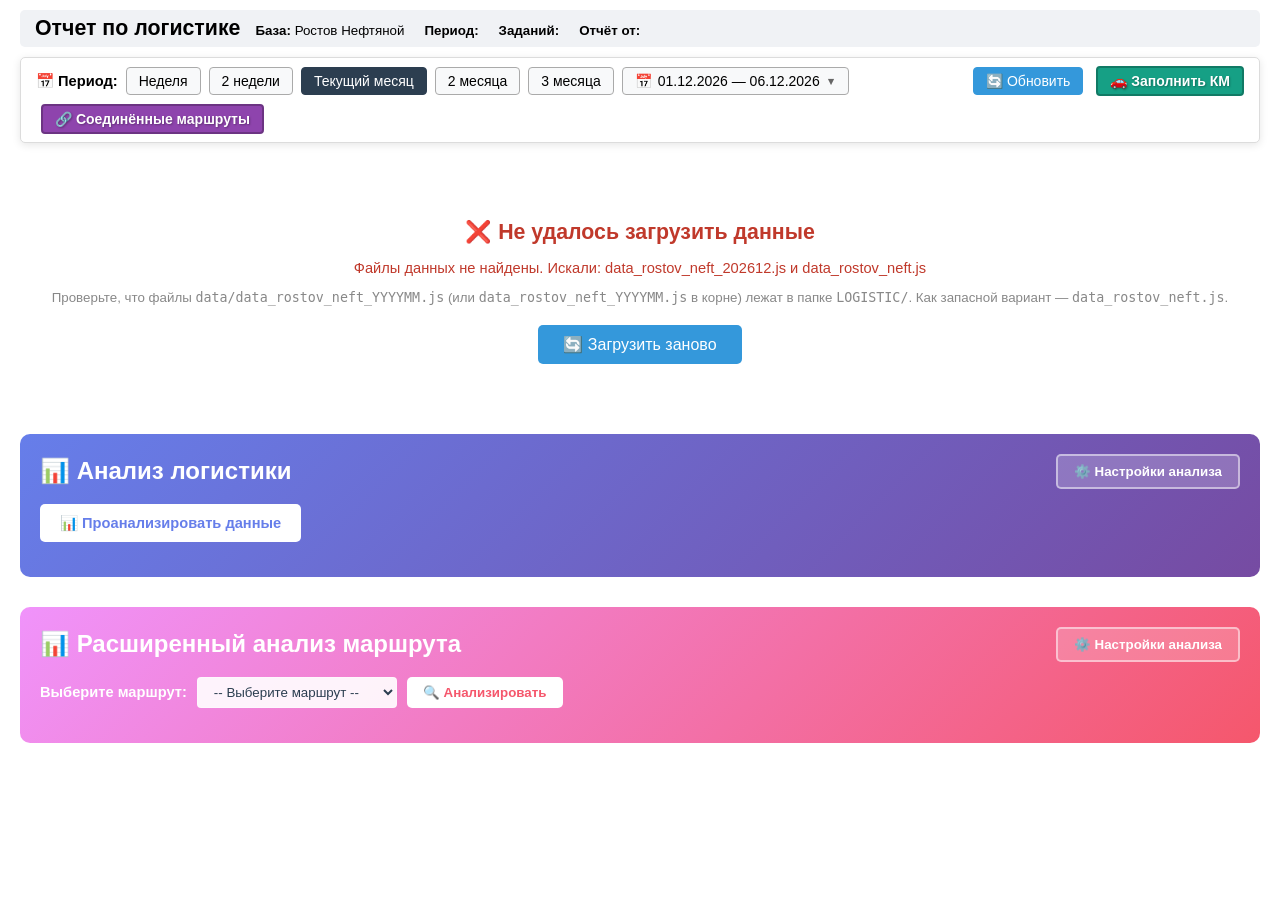
==== public/logist_report.html @ 588e60f6 "task snapshot 58db1d49-4994-4a2e-b6f1-e218c39d7517" ====
<!DOCTYPE html>
<html lang="ru">
<head>
<meta charset="UTF-8">
<meta name="viewport" content="width=device-width, initial-scale=1.0">
<title>Отчет по логистике</title>
<link rel="icon" href="data:,">
<meta http-equiv="Cache-Control" content="no-cache, no-store, must-revalidate">
<meta http-equiv="Pragma" content="no-cache">
<meta http-equiv="Expires" content="0">
<style>
body { font-family: Calibri, Arial, sans-serif; font-size: 11pt; margin: 10px 20px; }
.header { display: flex; flex-wrap: wrap; align-items: baseline; gap: 15px; background: #f0f2f5; padding: 6px 15px; border-radius: 5px; margin-bottom: 10px; }
.header h2 { margin: 0; font-size: 16pt; }
.header .info { display: flex; flex-wrap: wrap; gap: 10px 20px; font-size: 10pt; }
.header .info span { white-space: nowrap; }
.header .info .label { font-weight: bold; }
.date-filter { display: flex; flex-wrap: wrap; align-items: center; gap: 8px; background: #fff; padding: 8px 15px; border: 1px solid #dcdcdc; border-radius: 5px; margin-bottom: 15px; position: sticky; top: 0; z-index: 50; box-shadow: 0 2px 8px rgba(0,0,0,0.1); }
.date-filter .df-label { font-weight: bold; }
.date-filter button { padding: 5px 12px; font-size: 10.5pt; border: 1px solid #aaa; background: #f8f9fa; border-radius: 4px; cursor: pointer; }
.date-filter button:hover { background: #e9ecef; }
.date-filter button.active { background: #2c3e50; color: white; border-color: #2c3e50; }
.date-filter input[type="date"] { padding: 4px 8px; font-size: 10.5pt; border: 1px solid #aaa; border-radius: 4px; }
.date-filter .divider { color: #999; }
.date-filter .btn-reload { margin-left: auto; background: #3498db; color: white; border-color: #3498db; }
.date-filter .btn-reload:hover { background: #2980b9; }

/* === НОВОЕ: Кнопка соединённых маршрутов === */
.date-filter .btn-connected-routes { background: #8e44ad !important; color: #ffffff !important; border: 2px solid #6c3483 !important; margin-left: 5px; font-weight: bold !important; text-shadow: 1px 1px 2px rgba(0,0,0,0.3); }
.date-filter .btn-connected-routes:hover { background: #7d3c98 !important; }

/* === НОВОЕ: Кнопка Заполнить КМ === */
.date-filter .btn-fill-km { background: #16a085 !important; color: #ffffff !important; border: 2px solid #117a65 !important; margin-left: 5px; font-weight: bold !important; text-shadow: 1px 1px 2px rgba(0,0,0,0.3); }
.date-filter .btn-fill-km:hover { background: #138d75 !important; }
.date-filter .btn-fill-km:disabled { background: #95a5a6 !important; border-color: #7f8c8d !important; cursor: not-allowed; }

/* === НОВОЕ: Аккордеон соединённых маршрутов === */
.connected-accordion { margin-top: 20px; border: 1px solid #8e44ad; border-radius: 5px; }
.connected-accordion .route-header { background-color: #8e44ad; }
.connected-accordion .route-header:hover { background-color: #7d3c98; }

.route-accordion { margin-top: 20px; border: 1px solid #bdc3c7; border-radius: 5px; }
.route-content { display: none; padding: 10px; background: #f8f9fa; border-top: 1px solid #bdc3c7; }
.route-content.active { display: block; }

/* === НОВОЕ: Сводка в свёрнутом аккордеоне (компактная) === */
.route-collapsed-summary { display: none; padding: 6px 15px; background: #f8f9fa; border-top: 1px solid #dee2e6; font-size: 10pt; }
.route-collapsed-summary.visible { display: flex; flex-wrap: wrap; gap: 15px; align-items: center; }
.summary-inline { display: inline-flex; align-items: center; gap: 4px; }
.summary-inline .si-label { color: #6c757d; font-size: 9pt; }
.summary-inline .si-value { font-weight: bold; font-size: 10.5pt; }
.summary-inline.si-nds .si-value { color: #2980b9; }
.summary-inline.si-cost .si-value { color: #e67e22; }
.summary-inline.si-dohod .si-value { color: #27ae60; }
.summary-inline .si-month { color: #95a5a6; font-size: 8.5pt; margin-right: 3px; }

.route-km-avg { padding: 4px 10px; background: #eaf4ff; color: #2980b9; border-radius: 3px; font-weight: bold; font-size: 10.5pt; cursor: help; white-space: nowrap; }

/* === Таблица === */
table { border-collapse: collapse; width: 100%; }
.route-content table { min-width: max-content; }

/* === Sticky headers === */
.route-header { background-color: #34495e; color: white; padding: 10px 12px; cursor: pointer; font-size: 13pt; font-weight: bold; border-radius: 5px 5px 0 0; position: sticky; top: 48px; z-index: 30; }
.route-header:hover { background-color: #2c3e50; }

.route-content thead { position: sticky; top: 90px; z-index: 25; }
.route-content thead th { position: sticky; top: 90px; z-index: 25; background: #2c3e50; box-shadow: 0 2px 4px rgba(0,0,0,0.2); }
th, td { border: 1px solid #aaa; padding: 2px 3px; text-align: center; vertical-align: middle; white-space: nowrap; font-size: 9.5pt; }
th { padding: 3px 4px; font-size: 9pt; }
.popup-box th, .popup-box td { white-space: normal; }
th { background-color: #2c3e50; color: white; font-weight: bold; }
tbody tr:nth-child(even) { background-color: #f9f9f9; }
tbody tr:hover { background-color: #f1f1f1; }
.day-Mon td { background-color: #FFE6E6; }
.day-Tue td { background-color: #E6F2FF; }
.day-Wed td { background-color: #E6FFE6; }
.day-Thu td { background-color: #FFF9E6; }
.day-Fri td { background-color: #F0E6FF; }
.day-Sat td { background-color: #E6F7FF; }
.day-Sun td { background-color: #FFE6F0; }
.week-separator td { background-color: #ecf0f1 !important; font-weight: bold; }
.empty-col { background-color: transparent !important; border: none; width: 20px; }
.section-sep { border: none !important; border-left: 4px double #2c3e50 !important; width: 4px !important; padding: 0 !important; background: transparent !important; }
td[data-col-key="km"].km-has-value { cursor: pointer; }
td[data-col-key="km"].km-has-value:hover { background: #ffe6e6 !important; text-decoration: line-through; }
td[data-col-key="km"].km-has-value::after { content: " ✕"; color: #e74c3c; font-size: 9pt; }
.day-cell, .queue-cell, .time-cell { cursor: pointer; font-weight: bold; }
.day-cell:hover, .queue-cell:hover, .time-cell:hover { background-color: #d5dbdb; }
.bold-text { font-weight: bold; }
.clickable-date { cursor: pointer; font-weight: bold; padding: 2px 6px; border-radius: 3px; }
.clickable-date:hover { background-color: #e8f4fd; box-shadow: 0 2px 4px rgba(0,0,0,0.2); }
.col-sum-real { display: none; text-align: right; color: #cc0000; font-weight: bold; }
.col-sum-real.show { display: table-cell; }
.margin-bold { font-weight: bold; }
.text-danger td { color: red !important; }
.text-danger td.margin-bold { color: red !important; }

.col-toggle { display: inline-block; cursor: pointer; color: #f1c40f; font-size: 16pt; user-select: none; margin-left: 6px; font-weight: bold; line-height: 1; vertical-align: middle; }
.col-toggle:hover { color: #fff; }

.route-content.collapsed-avg .col-avg-day,
.route-content.collapsed-avg .col-avg-week,
.route-content.collapsed-sum .col-sum-day,
.route-content.collapsed-sum .col-sum-week,
.route-content.collapsed-cost .col-cost-cum,
.route-content.collapsed-dohod .col-dohod-itog,
.route-content.collapsed-dohod .col-dohod-cum { display: none; }



.group-arrow { display: inline-block; width: 14px; cursor: pointer; color: #3498db; font-size: 11pt; user-select: none; margin-right: 3px; }
.group-arrow:hover { color: #2980b9; }
.group-child td { color: #999 !important; font-style: italic; background-color: #fafafa !important; }
.group-child td.time-cell { padding-left: 30px !important; cursor: default; }
.group-child td.time-cell:hover { background-color: transparent !important; }

.popup-box { position: absolute; background: white; border: 2px solid #2c3e50; border-radius: 8px; padding: 12px; box-shadow: 0 8px 20px rgba(0,0,0,0.3); z-index: 1000; min-width: 350px; max-height: 80vh; overflow-y: auto; font-size: 10pt; }

.popup-box table { width: 100%; table-layout: fixed; border-collapse: collapse; margin-top: 5px; }
.popup-box table th { background-color: #d4e6f1; color: #1a5276; font-weight: bold; padding: 4px 8px; border: 1px solid #a9cce3; text-align: left; position: static; font-size: 9pt; }
.popup-box table td { padding: 4px 8px; border: 1px solid #a9cce3; text-align: left; word-wrap: break-word; vertical-align: top; font-size: 9.5pt; }

/* Фиксированные ширины колонок */
.popup-box table th:nth-child(1), .popup-box table td:nth-child(1) { width: 32px;  text-align: center; }
.popup-box table th:nth-child(2), .popup-box table td:nth-child(2) { width: 22%; }
.popup-box table th:nth-child(3), .popup-box table td:nth-child(3) { width: auto; }
.popup-box table th:nth-child(4), .popup-box table td:nth-child(4) { width: 80px;  white-space: nowrap; text-align: center; }
.popup-box table th:nth-child(5), .popup-box table td:nth-child(5) { width: 100px; white-space: nowrap; text-align: right; }
.popup-box table th:nth-child(6), .popup-box table td:nth-child(6) { width: 60px;  text-align: center; }

.popup-box tr.cancelled-row td { color: #b94a4a; background: #fdf3f3; }
.popup-box tr.cancelled-row td:first-child { text-align: center; }
.popup-box tr.cancelled-row td:first-child::before { content: "✖ "; color: #e74c3c; font-weight: bold; }
.popup-box td.return-cell { text-align: center; color: #e67e22; font-weight: bold; font-size: 14pt; }
.popup-box .close-btn { float: right; cursor: pointer; font-size: 14px; font-weight: bold; color: #888; background: none; border: none; }
.popup-box .close-btn:hover { color: #e74c3c; }
.popup-title { font-weight: bold; margin-bottom: 5px; }
.popup-subtitle { font-size: 9pt; color: #555; margin-bottom: 8px; }
.popup-box .copy-btn { cursor: pointer; margin-left: 5px; background: none; border: none; font-size: 14px; }
.popup-box .copy-btn:hover { color: #2980b9; }
.build-route-btn { display: block; width: 100%; margin-top: 10px; padding: 8px 12px; background: #3498db; color: white; border: none; border-radius: 4px; cursor: pointer; font-size: 11pt; font-weight: bold; }
.build-route-btn:hover { background: #2980b9; }

.route-extra { display: flex; align-items: center; gap: 10px; flex-wrap: wrap; margin-left: auto; }
.route-extra label { font-weight: bold; margin-right: 3px; }
.route-extra input.route-km-input { padding: 4px 8px; border: 1px solid #aaa; border-radius: 3px; width: 80px; font-size: 11pt; }
.open-costs-btn { background: #9B59B6; color: white; border: none; padding: 4px 12px; border-radius: 4px; cursor: pointer; font-size: 11pt; }
.open-costs-btn:hover { background: #7d3c98; }
.calc-btn { background: #27ae60; color: white; border: none; padding: 4px 12px; border-radius: 4px; cursor: pointer; font-size: 11pt; }
.calc-btn:hover { background: #229954; }
.calc-btn:disabled { background: #95a5a6; cursor: not-allowed; }
.recalc-btn { background: #e67e22; color: white; border: none; padding: 4px 12px; border-radius: 4px; cursor: pointer; font-size: 11pt; display: none; }
.recalc-btn.visible { display: inline-block; }
.recalc-btn:hover { background: #d35400; }
.recalc-btn:disabled { background: #95a5a6; cursor: not-allowed; }
.calc-progress { font-size: 10.5pt; color: #2c3e50; font-weight: bold; padding: 4px 10px; border-radius: 3px; background: #f0f2f5; }
.chk-recalc { width: 14px; height: 14px; cursor: pointer; }

.route-top-bar { display: flex; align-items: center; justify-content: space-between; flex-wrap: wrap; background: #f8f9fa; padding: 6px 12px; border-radius: 4px; margin-bottom: 10px; gap: 8px; }
.filter-container { display: flex; align-items: center; gap: 10px; flex-wrap: wrap; }
.filter-container label { font-weight: bold; }
.filter-container select { padding: 4px 8px; font-size: 11pt; border-radius: 4px; border: 1px solid #aaa; }

.multi-filter { position: relative; display: inline-block; }
.multi-filter-btn { padding: 4px 12px; border: 1px solid #aaa; border-radius: 4px; background: white; cursor: pointer; font-size: 11pt; min-width: 170px; text-align: left; }
.multi-filter-btn:hover { background: #f0f0f0; }
.multi-filter-btn.active { border-color: #2980b9; box-shadow: 0 0 3px rgba(41,128,185,0.5); }
.multi-filter-dropdown { display: none; position: absolute; top: 100%; left: 0; background: white; border: 1px solid #aaa; border-radius: 4px; box-shadow: 0 4px 8px rgba(0,0,0,0.2); z-index: 200; min-width: 320px; max-height: 400px; overflow-y: auto; padding: 8px; margin-top: 2px; }
.multi-filter-dropdown.open { display: block; }
.multi-filter-actions { display: flex; gap: 5px; padding-bottom: 6px; border-bottom: 1px solid #eee; margin-bottom: 6px; }
.multi-filter-actions button { padding: 3px 10px; font-size: 10pt; border: 1px solid #aaa; background: #f8f9fa; border-radius: 3px; cursor: pointer; }
.multi-filter-actions button:hover { background: #e9ecef; }
.multi-filter-list { max-height: 300px; overflow-y: auto; }
.multi-filter-list label { display: block; padding: 3px 5px; cursor: pointer; font-size: 10pt; font-weight: normal; }
.multi-filter-list label:hover { background: #f1f1f1; }
.multi-filter-list input[type="checkbox"] { margin-right: 6px; }

.modal-overlay { display: none; position: fixed; top: 0; left: 0; right: 0; bottom: 0; background: rgba(0,0,0,0.5); z-index: 2000; }
.modal-overlay.open { display: flex; align-items: center; justify-content: center; }
.modal-box { background: white; border-radius: 8px; padding: 20px; max-width: 90vw; max-height: 90vh; overflow: auto; min-width: 620px; box-shadow: 0 10px 30px rgba(0,0,0,0.4); }
.modal-header { display: flex; justify-content: space-between; align-items: center; border-bottom: 1px solid #ccc; padding-bottom: 10px; margin-bottom: 15px; font-size: 14pt; font-weight: bold; }
.modal-close { background: none; border: none; font-size: 18pt; cursor: pointer; color: #888; line-height: 1; }
.modal-close:hover { color: #e74c3c; }
.modal-section { margin-bottom: 15px; padding: 10px; background: #f8f9fa; border-radius: 5px; }
.modal-section > label { font-weight: bold; display: block; margin-bottom: 8px; }
.settings-row { display: flex; align-items: center; gap: 10px; flex-wrap: wrap; margin-bottom: 6px; }
.settings-row label { font-weight: bold; }
.settings-row input[type="time"], .settings-row input[type="number"] { padding: 4px 8px; border: 1px solid #aaa; border-radius: 3px; font-size: 11pt; width: 80px; }
.settings-row input[type="text"] { padding: 4px 8px; border: 1px solid #aaa; border-radius: 3px; font-size: 11pt; flex: 1; min-width: 300px; }
.costs-table { border-collapse: collapse; width: 100%; }
.costs-table th, .costs-table td { border: 1px solid #ccc; padding: 4px 6px; text-align: center; }
.costs-table th { background: #d4e6f1; color: #1a5276; font-weight: bold; }
.costs-table td.day-label { background: #f0f0f0; font-weight: bold; text-align: left; width: 90px; }
.costs-table input { width: 80px; padding: 4px; border: 1px solid #aaa; border-radius: 3px; font-size: 11pt; text-align: right; }
.expand-btn { background: #3498db; color: white; border: none; padding: 4px 12px; border-radius: 4px; cursor: pointer; font-size: 10pt; margin-top: 8px; }
.expand-btn:hover { background: #2980b9; }
.modal-footer { display: flex; gap: 10px; justify-content: flex-end; padding-top: 10px; border-top: 1px solid #ccc; }
.modal-btn { padding: 8px 16px; border: none; border-radius: 4px; cursor: pointer; font-size: 11pt; }
.modal-btn.save { background: #2c3e50; color: white; }
.modal-btn.save:hover { background: #1a252f; }
.modal-btn.history { background: #f39c12; color: white; }
.modal-btn.history:hover { background: #d68910; }
.modal-btn.cancel { background: #e0e0e0; color: #333; }
.modal-btn.cancel:hover { background: #c0c0c0; }
.history-list { max-height: 400px; overflow-y: auto; }
.history-list table { width: 100%; }
.history-list thead { position: static; }
.history-list th { background: #d4e6f1; color: #1a5276; padding: 4px 8px; border: 1px solid #a9cce3; position: static; }
.history-list td { padding: 4px 8px; border: 1px solid #a9cce3; text-align: center; }

.data-warning { background: #fff3cd; border: 1px solid #ffc107; padding: 8px 15px; border-radius: 5px; margin-bottom: 10px; color: #856404; }
.data-error { text-align: center; padding: 40px 20px; color: #c0392b; }
.data-error h3 { font-size: 16pt; margin-bottom: 15px; }
.data-error p { font-size: 11pt; margin-bottom: 10px; }
.data-error .hint { color: #888; font-size: 10pt; margin-bottom: 20px; }
.data-error button { padding: 10px 25px; font-size: 12pt; cursor: pointer; border: none; background: #3498db; color: white; border-radius: 5px; }
.data-error button:hover { background: #2980b9; }

.period-trigger { display: inline-flex; align-items: center; gap: 6px; padding: 5px 12px; border: 1px solid #aaa; background: #fff; border-radius: 4px; cursor: pointer; font-size: 10.5pt; }
.period-trigger:hover { background: #f0f0f0; }
.period-trigger.active { border-color: #2980b9; box-shadow: 0 0 3px rgba(41,128,185,0.5); }
.period-trigger .arrow { font-size: 8pt; color: #666; }
.period-wrap { position: relative; display: inline-block; }

.period-popup { position: absolute; top: 100%; left: 0; z-index: 500; background: #fff; border: 1px solid #aaa; border-radius: 6px; box-shadow: 0 6px 20px rgba(0,0,0,0.25); padding: 14px; display: none; margin-top: 4px; min-width: 320px; }
.period-popup.open { display: block; }
.period-popup .pp-row { display: flex; align-items: center; gap: 10px; margin-bottom: 10px; }
.period-popup .pp-row label { font-weight: bold; min-width: 55px; }
.period-popup .pp-row input { padding: 5px 8px; font-size: 11pt; border: 1px solid #aaa; border-radius: 3px; flex: 1; }
.period-popup .pp-hint { font-size: 10pt; color: #888; margin-bottom: 12px; }
.period-popup .pp-actions { display: flex; gap: 8px; justify-content: flex-end; }
.period-popup .pp-actions button { padding: 6px 16px; font-size: 11pt; border-radius: 4px; cursor: pointer; border: none; }
.period-popup .pp-apply { background: #3498db; color: #fff; }
.period-popup .pp-apply:hover { background: #2980b9; }
.period-popup .pp-cancel { background: #e0e0e0; color: #333; }
.period-popup .pp-cancel:hover { background: #c0c0c0; }
.period-warn { font-size: 10pt; color: #c0392b; margin-bottom: 8px; display: none; }
.period-warn.show { display: block; }

/* === НОВОЕ: Модалка соединённых маршрутов === */
.cr-route-list { max-height: 300px; overflow-y: auto; border: 1px solid #dee2e6; border-radius: 5px; padding: 8px; }
.cr-route-item { display: flex; align-items: center; gap: 10px; padding: 6px 10px; border-radius: 4px; cursor: pointer; transition: background 0.15s; }
.cr-route-item:hover { background: #f0f0f0; }
.cr-route-item.selected { background: #e8daef; border: 1px solid #8e44ad; }
.cr-route-item input[type="checkbox"] { width: 16px; height: 16px; }
.cr-saved-list { max-height: 250px; overflow-y: auto; }
.cr-saved-item { border: 1px solid #dee2e6; border-radius: 6px; padding: 10px 14px; margin-bottom: 8px; background: #fafafa; }
.cr-saved-item:hover { box-shadow: 0 2px 8px rgba(0,0,0,0.1); }
.cr-saved-item .cr-name { font-weight: bold; font-size: 11pt; color: #2c3e50; }
.cr-saved-item .cr-routes { font-size: 9.5pt; color: #6c757d; margin: 4px 0; }
.cr-saved-item .cr-stats { display: flex; flex-wrap: wrap; gap: 8px; margin-top: 6px; }
.cr-saved-item .cr-stat { font-size: 9pt; padding: 2px 8px; border-radius: 3px; }
.cr-saved-item .cr-stat.stat-nds { background: #d6eaf8; color: #1a5276; }
.cr-saved-item .cr-stat.stat-cost { background: #fdebd0; color: #935116; }
.cr-saved-item .cr-stat.stat-dohod { background: #d5f5e3; color: #1e8449; }
.cr-saved-item .cr-stat.stat-rows { background: #e8daef; color: #6c3483; }
.cr-delete-btn { float: right; background: none; border: none; color: #e74c3c; cursor: pointer; font-size: 14pt; line-height: 1; }
.cr-delete-btn:hover { color: #c0392b; }

</style>
</head>
<body>
<div class="header">
    <h2>Отчет по логистике</h2>
    <div class="info">
        <span><span class="label">База:</span> <span id="baseName"></span></span>
        <span><span class="label">Период:</span> <span id="period"></span></span>
        <span><span class="label">Заданий:</span> <span id="totalCount"></span></span>
        <span><span class="label">Отчёт от:</span> <span id="reportDateTime"></span></span>
    </div>
</div>

<div class="date-filter">
    <span class="df-label">📅 Период:</span>
    <button data-range="week">Неделя</button>
    <button data-range="2weeks">2 недели</button>
    <button data-range="month" class="active">Текущий месяц</button>
    <button data-range="2months">2 месяца</button>
    <button data-range="3months">3 месяца</button>
    <span class="period-wrap">
        <button class="period-trigger" id="periodBtn" type="button">
            📅 <span id="periodLabel">Загрузка…</span> <span class="arrow">▼</span>
        </button>
        <div class="period-popup" id="periodPopup">
            <div class="pp-row">
                <label>С:</label>
                <input type="date" id="dateFrom">
            </div>
            <div class="pp-row">
                <label>По:</label>
                <input type="date" id="dateTo">
            </div>
            <div class="period-warn" id="periodWarn">Период не может быть больше 4 месяцев</div>
            <div class="pp-hint">Максимум 4 месяца за раз</div>
            <div class="pp-actions">
                <button class="pp-cancel" id="ppCancel" type="button">Отмена</button>
                <button class="pp-apply" id="ppApply" type="button">Применить</button>
            </div>
        </div>
    </span>
    <button class="btn-reload" id="btnReload">🔄 Обновить</button>
    <button class="btn-fill-km" id="btnFillKm" type="button">🚗 Заполнить КМ</button>
    <button class="btn-connected-routes" id="btnConnectedRoutes" type="button">🔗 Соединённые маршруты</button>
</div>

<div id="container"></div>

<!-- === НОВОЕ: AI Анализ === -->
<div id="aiAnalysisSection" style="margin-top: 30px; padding: 20px; background: linear-gradient(135deg, #667eea 0%, #764ba2 100%); border-radius: 10px; color: white;">
    <div style="display: flex; justify-content: space-between; align-items: center; margin-bottom: 15px;">
        <h2 style="margin: 0; font-size: 18pt;">📊 Анализ логистики</h2>
        <button onclick="openAIExclusionSettings()" style="padding: 8px 16px; background: rgba(255,255,255,0.2); color: white; border: 2px solid rgba(255,255,255,0.5); border-radius: 5px; font-weight: bold; cursor: pointer; font-size: 10pt; transition: all 0.3s;">
            ⚙️ Настройки анализа
        </button>
    </div>
    <div id="aiControls" style="margin-bottom: 15px;">
        <button id="btnAnalyze" onclick="runAIAnalysis()" style="padding: 10px 20px; background: #ffffff; color: #667eea; border: none; border-radius: 5px; font-weight: bold; cursor: pointer; font-size: 11pt;">
            📊 Проанализировать данные
        </button>
        <span id="aiStatus" style="margin-left: 15px; font-size: 10pt;"></span>
    </div>
    <div id="aiResult" style="background: rgba(255,255,255,0.95); color: #2c3e50; padding: 20px; border-radius: 8px; min-height: 100px; display: none;">
        <div id="aiContent"></div>
    </div>
</div>

<!-- === НОВОЕ: Расширенный анализ маршрута === -->
<div id="routeDetailedAnalysisSection" style="margin-top: 30px; padding: 20px; background: linear-gradient(135deg, #f093fb 0%, #f5576c 100%); border-radius: 10px; color: white;">
    <div style="display: flex; justify-content: space-between; align-items: center; margin-bottom: 15px;">
        <h2 style="margin: 0; font-size: 18pt;">📊 Расширенный анализ маршрута</h2>
        <button onclick="openRouteAnalysisSettings()" style="padding: 8px 16px; background: rgba(255,255,255,0.2); color: white; border: 2px solid rgba(255,255,255,0.5); border-radius: 5px; font-weight: bold; cursor: pointer; font-size: 10pt;">
            ⚙️ Настройки анализа
        </button>
    </div>
    <div id="routeAnalysisControls" style="margin-bottom: 15px;">
        <div style="display: flex; gap: 10px; align-items: center;">
            <label style="font-weight: bold;">Выберите маршрут:</label>
            <select id="routeAnalysisSelect" style="padding: 6px 12px; border-radius: 4px; border: 1px solid rgba(255,255,255,0.3); background: rgba(255,255,255,0.9); color: #2c3e50; font-size: 10pt; min-width: 200px;">
                <option value="">-- Выберите маршрут --</option>
            </select>
            <button id="btnRouteAnalyze" onclick="runRouteDetailedAnalysis()" style="padding: 8px 16px; background: #ffffff; color: #f5576c; border: none; border-radius: 5px; font-weight: bold; cursor: pointer; font-size: 10pt;">
                🔍 Анализировать
            </button>
            <span id="routeAnalysisStatus" style="margin-left: 15px; font-size: 10pt;"></span>
        </div>
    </div>
    <div id="routeAnalysisResult" style="background: rgba(255,255,255,0.95); color: #2c3e50; padding: 20px; border-radius: 8px; min-height: 100px; display: none;">
        <div id="routeAnalysisContent"></div>
    </div>
</div>

<div class="modal-overlay" id="modalOverlay">
    <div class="modal-box">
        <div class="modal-header">
            <span>Настройка стоимостей: <span id="modalRouteName"></span></span>
            <button class="modal-close" onclick="closeModal()">✕</button>
        </div>
        <div class="modal-body">
            <div class="modal-section">
                <label>Параметры кластеризации</label>
                <div class="settings-row">
                    <label>Первая плановая:</label>
                    <input type="time" id="modalFirstFrom" value="00:00" step="60">
                    <span>–</span>
                    <input type="time" id="modalFirstTo" value="08:45" step="60">
                </div>
                <div class="settings-row">
                    <label>Порог объединения (мин):</label>
                    <input type="number" id="modalThreshold" value="90" min="10" step="5">
                    <label style="margin-left:15px;">Мин. разрыв (мин):</label>
                    <input type="number" id="modalMinGap" value="15" min="1" step="1">
                </div>
            </div>
            <div class="modal-section">
                <label>Стоимости по плановым</label>
                <table class="costs-table" id="modalCostsTable"></table>
                <button class="expand-btn" id="expandBtn" onclick="toggleDayExpand()">Развернуть по дням</button>
            </div>
            <div class="modal-section">
                <label>Дополнительные параметры</label>
                <div class="settings-row">
                    <label>Километры:</label>
                    <input type="text" id="modalKm" placeholder="напр. 60" style="width:80px;">
                </div>
                <div class="settings-row">
                    <label>Стоимость клиентских (руб./клиент):</label>
                    <input type="number" id="modalClientCost" value="0" min="0" step="1">
                </div>
            </div>
            <div class="modal-section">
                <label>Адреса маршрута</label>
                <div class="settings-row">
                    <label>Адрес начала:</label>
                    <input type="text" id="modalAddressStart" placeholder="если пусто — стандартный адрес склада">
                </div>
                <div class="settings-row">
                    <label>Адрес окончания:</label>
                    <input type="text" id="modalAddressEnd" placeholder="если пусто — стандартный адрес склада">
                </div>
            </div>
            <div class="modal-section">
                <label>Комментарии</label>
                <div class="settings-row">
                    <label>Комментарий 1:</label>
                    <input type="text" id="modalComment1" placeholder="">
                </div>
                <div class="settings-row">
                    <label>Комментарий 2:</label>
                    <input type="text" id="modalComment2" placeholder="">
                </div>
            </div>
        </div>
        <div class="modal-footer">
            <button class="modal-btn history" onclick="showHistory()">📜 История</button>
            <button class="modal-btn cancel" onclick="closeModal()">Отмена</button>
            <button class="modal-btn save" onclick="saveModalCosts()">Сохранить</button>
        </div>
    </div>
</div>

<div class="modal-overlay" id="historyOverlay">
    <div class="modal-box" style="min-width:500px;">
        <div class="modal-header">
            <span>История изменений: <span id="historyRouteName"></span></span>
            <button class="modal-close" onclick="closeHistory()">✕</button>
        </div>
        <div class="history-list" id="historyList"></div>
        <div class="modal-footer">
            <button class="modal-btn cancel" onclick="closeHistory()">Закрыть</button>
        </div>
    </div>
</div>

<!-- === НОВОЕ: Модалка соединённых маршрутов === -->
<div class="modal-overlay" id="connectedRoutesOverlay">
    <div class="modal-box" style="min-width:650px; max-width:800px;">
        <div class="modal-header">
            <span>🔗 Соединённые маршруты</span>
            <button class="modal-close" onclick="closeConnectedRoutes()">✕</button>
        </div>
        <div class="modal-body">
            <div class="modal-section">
                <label>Сохранённые комбинации</label>
                <div class="cr-saved-list" id="crSavedList">
                    <p style="text-align:center;color:#888;padding:15px;">Нет сохранённых комбинаций</p>
                </div>
            </div>
            <div class="modal-section">
                <label>Создать новую комбинацию</label>
                <div class="settings-row" style="margin-bottom:10px;">
                    <label>Название:</label>
                    <input type="text" id="crNewName" placeholder="Например: Азов+Батайск" style="min-width:200px;">
                </div>
                <p style="font-size:9.5pt;color:#6c757d;margin-bottom:8px;">Выберите маршруты для объединения (минимум 2):</p>
                <div class="cr-route-list" id="crRouteList"></div>
                <div style="margin-top:10px; display:flex; gap:8px; justify-content:flex-end;">
                    <button class="modal-btn cancel" onclick="crClearSelection()">Сбросить</button>
                    <button class="modal-btn save" onclick="crSaveCombination()">💾 Сохранить комбинацию</button>
                </div>
            </div>
        </div>
        <div class="modal-footer">
            <button class="modal-btn cancel" onclick="closeConnectedRoutes()">Закрыть</button>
        </div>
    </div>
</div>



<iframe id="routeCalcFrame" style="display:none;width:0;height:0;border:0;" src="about:blank"></iframe>

<script>
// ============================================================
// ГЛОБАЛЬНЫЕ
// ============================================================
var filters = { day: {}, queue: {}, time: {}, client: {}, multiClient: {} };
var openPopups = [];
var routeData = {};
var currentBase = '';
var activeRowId = null;
var dateFilter = { from: null, to: null, activeBtn: 'month' };
var baseNameMapping = {
    'rostov_neft': 'Ростов Нефтяной',
    'rostov_vodopad': 'Ростов Водопадный',
    'krasnodar_vish': 'Краснодар Вишняковая',
    'krasnodar_mar': 'Краснодар Марьянская',
    'pyatigorsk': 'Пятигорск',
    'shahty': 'Шахты'
};
var BASE_ADDRESSES = {
    'rostov_neft': '344016, Ростовская обл, Ростов-на-Дону г, Нефтяной пер, здание № 1, строение 1',
    'rostov_vodopad': '346715, Ростовская обл, Аксайский р-н, Водопадный п, Совхозная ул, дом № 1',
    'shahty': '346524, Ростовская обл, Шахты г, Комиссаровский пер, дом № 143И',
    'krasnodar_vish': '350001, Краснодарский край, Краснодар г, Вишняковой ул, дом № 3, помещение 3',
    'krasnodar_mar': '353823, Краснодарский край, Красноармейский р-н, Марьянская ст-ца, Октябрьская ул, дом № 122',
    'pyatigorsk': '357561, Ставропольский край, Пятигорск г, Горчеводский п, Ясная ул, здание № 19'
};
var dayNames = ['Вс','Пн','Вт','Ср','Чт','Пт','Сб'];
var allDaysOrder = ['Пн','Вт','Ср','Чт','Пт','Сб','Вс'];
var modalState = { routeName: '', costs: {}, expanded: false, maxPlans: 0 };
var ROUTE_CALC_METHOD = 'pso';
var calcInProgress = false;
var routeCalcIframeReady = false;
var calcStats = { done: 0, total: 0, errors: 0, currentRoute: '' };

// === НОВОЕ: Хранилище соединённых маршрутов ===
var connectedRoutesStore = [];
var connectedRoutesClientsData = {}; // Данные клиентов для popup в соединённых маршрутах

// Определение колонок таблицы
var COLUMNS = [
    { key: 'date',       label: 'Дата' },
    { key: 'day',        label: 'День недели' },
    { key: 'time',       label: 'Время' },
    { key: 'queue',      label: 'Плановая' },
    { key: 'e1',         label: '',                        cls: 'empty-col' },
    { key: 'clients',    label: 'Кол-во контрагентов',     toggle: 'avg' },
    { key: 'avg-day',    label: 'Ср. клиентов день',       cls: 'col-avg-day' },
    { key: 'avg-week',   label: 'Ср. клиентов неделя',     cls: 'col-avg-week' },
    { key: 'e2',         label: '',                        cls: 'empty-col' },
    { key: 'sum-real',   label: 'Сумма реализации с НДС',        cls: 'col-sum-real' },
    { key: 'sum-route',  label: 'Сумма маршрут с НДС ',           toggle: 'sum' },
    { key: 'sum-day',    label: 'Сумма день с НДС',              cls: 'col-sum-day' },
    { key: 'sum-week',   label: 'Сумма неделя с НДС',            cls: 'col-sum-week' },
    { key: 'e3',         label: '',                        cls: 'empty-col' },
    { key: 'sum-nds',    label: 'Сумма маршрут (без НДС)' },
    { key: 'exp-client', label: 'Клиентские' },
    { key: 'exp-route',  label: 'Стоимсоть маршрута' },
    { key: 'margin',     label: 'Маржа без НДС (17%)',     cls: 'margin-bold' },
    { key: 'cost',       label: 'Расходы на маршрут',      toggle: 'cost' },
    { key: 'cost-cum',   label: 'Расходы накопительно',  cls: 'col-cost-cum' },
    { key: 'e-cost-dohod', label: '',                       cls: 'empty-col' },
    { key: 'dohod',      label: 'Доходность',              toggle: 'dohod' },
    { key: 'dohod-itog', label: 'Доходность накоп. нед.',  cls: 'col-dohod-itog' },
    { key: 'dohod-cum',  label: 'Доходность накоп. мес.',  cls: 'col-dohod-cum' },
    { key: 'e-extra',    label: '',                        cls: 'empty-col' },
    { key: 'km',         label: 'КМ' },
    { key: 'time-calc',  label: 'Время' },
    { key: 'e4',         label: '',                        cls: 'empty-col' },
    { key: 'returns',    label: 'Возвраты' },
    { key: 'cancelled',  label: 'Отмены мар.' }
];

// ============================================================
// УТИЛИТЫ
// ============================================================
function padZero(n) { return n < 10 ? '0' + n : '' + n; }
function fmt(n) { return (Math.round(n)).toFixed(0).replace(/\B(?=(\d{3})+(?!\d))/g, ' '); }
function getLocalDateKey(d) { return d.getFullYear() + '-' + padZero(d.getMonth() + 1) + '-' + padZero(d.getDate()); }
function getWeekNumber(d) {
    var dt = new Date(d); dt.setHours(0,0,0,0);
    dt.setDate(dt.getDate() + 3 - (dt.getDay() + 6) % 7);
    var week1 = new Date(dt.getFullYear(), 0, 4);
    return 1 + Math.round(((dt - week1) / 86400000 - 3 + (week1.getDay() + 6) % 7) / 7);
}
function getWeekStart(d) {
    var dt = new Date(d); dt.setHours(0,0,0,0);
    var day = dt.getDay();
    var diff = dt.getDate() - day + (day === 0 ? -6 : 1);
    return new Date(dt.setDate(diff));
}
function formatDate(d) { return d.toLocaleDateString('ru', {day:'2-digit', month:'2-digit', year:'numeric'}); }
function parseTimeToMin(str) { if (!str) return 0; var p = str.split(':'); return parseInt(p[0]) * 60 + parseInt(p[1] || 0); }
function cacheBust() { return '_=' + Date.now(); }
function escapeAttr(s) { return String(s == null ? '' : s).replace(/"/g, '&quot;').replace(/'/g, '&#39;'); }
function isCancelledClient(c) {
    return !!(c && (c.Отменён === true || c.Отменён === 1 || c.Отменён === '1'));
}
function isReturnClient(c) {
    return !!(c && (c.Возврат === true || c.Возврат === 1 || c.Возврат === '1'));
}
// ============================================================
// URL
// ============================================================
function getBaseFromURL() {
    var params = new URLSearchParams(window.location.search);
    return params.get('base') || 'rostov_neft';
}
currentBase = getBaseFromURL();
document.getElementById('baseName').textContent = baseNameMapping[currentBase] || currentBase;

// ============================================================
// ЗАГРУЗКА ДАННЫХ
// ============================================================
function getMonthsBetween(fromStr, toStr) {
    if (!fromStr || !toStr) return [];
    var from = new Date(fromStr);
    var to = new Date(toStr);
    var months = [];
    var d = new Date(from.getFullYear(), from.getMonth(), 1);
    while (d <= to) {
        months.push({ year: d.getFullYear(), month: d.getMonth() + 1 });
        d.setMonth(d.getMonth() + 1);
    }
    return months;
}

function loadScriptData(url) {
    return new Promise(function(resolve) {
        var script = document.createElement('script');
        try { window.data = undefined; } catch(e) {}
        var done = false;
        function finish(result) {
            if (done) return;
            done = true;
            if (script.parentNode) script.parentNode.removeChild(script);
            try { window.data = undefined; } catch(e) {}
            resolve(result);
        }
        script.src = url;
        script.onload = function() {
            var d = window.data;
            if (d && (d.routes || d.drivers)) finish(d);
            else finish(null);
        };
        script.onerror = function() { finish(null); };
        document.head.appendChild(script);
        setTimeout(function() { finish(null); }, 10000);
    });
}

async function tryLoadAny(urls) {
    for (var i = 0; i < urls.length; i++) {
        var d = await loadScriptData(urls[i]);
        if (d && d.routes) return { data: d, url: urls[i] };
    }
    return null;
}

async function fetchMonthData(base, year, month) {
    var mm = padZero(month);
    var name = 'data_' + base + '_' + year + mm + '.js';
    var urls = [
        'data/' + name + '?_=' + Date.now(),
        name + '?_=' + Date.now()
    ];
    var r = await tryLoadAny(urls);
    return r ? r.data : null;
}

async function fetchOldData(base) {
    var name = 'data_' + base + '.js';
    var urls = [
        'data/' + name + '?_=' + Date.now(),
        name + '?_=' + Date.now()
    ];
    var r = await tryLoadAny(urls);
    return r ? r.data : null;
}

async function loadDataForPeriod() {
    var months = getMonthsBetween(dateFilter.from, dateFilter.to);
    if (months.length > 4) {
        months = months.slice(0, 4);
        console.warn('Период обрезан до 4 месяцев');
    }

    var merged = {
        period: { start: '', end: '' },
        total: 0,
        routes: [],
        _loadedFiles: [],
        _missingFiles: [],
        _fallbackOldFormat: false,
        _lastFile: null
    };
    var routeIndexByKey = {};
    var anyLoaded = false;

    for (var i = 0; i < months.length; i++) {
        var m = months[i];
        var fileName = 'data_' + currentBase + '_' + m.year + padZero(m.month) + '.js';
        var monthData = await fetchMonthData(currentBase, m.year, m.month);

        if (monthData && monthData.routes) {
            anyLoaded = true;
            merged._loadedFiles.push(fileName);
            merged._lastFile = fileName;
            merged.total += monthData.total || 0;
            (monthData.routes || []).forEach(function(r) {
                var key = r.Маршрут;
                if (routeIndexByKey[key] === undefined) {
                    routeIndexByKey[key] = merged.routes.length;
                    merged.routes.push({ Маршрут: key, Грузополучатели: [], Строки: [] });
                }
                var target = merged.routes[routeIndexByKey[key]];
                (r.Грузополучатели || []).forEach(function(c) {
                    if (target.Грузополучатели.indexOf(c) === -1) target.Грузополучатели.push(c);
                });
                target.Строки = target.Строки.concat(r.Строки || []);
            });
        } else {
            merged._missingFiles.push(fileName);
        }
    }

    if (!anyLoaded) {
        console.warn('Помесячные файлы не найдены, пробуем старый формат data_' + currentBase + '.js');
        var oldData = await fetchOldData(currentBase);
        if (oldData && oldData.routes) {
            oldData._fallbackOldFormat = true;
            oldData._missingFiles = merged._missingFiles;
            oldData._lastFile = 'data_' + currentBase + '.js';
            return oldData;
        }
        throw new Error('Файлы данных не найдены. Искали: ' + merged._missingFiles.join(', ') + ' и data_' + currentBase + '.js');
    }

    merged.routes.forEach(function(r) {
        r.Строки.sort(function(a, b) { return new Date(a.ДатаВремя) - new Date(b.ДатаВремя); });
    });

    return merged;
}

function loadFileModTime(fileName) {
    if (!fileName) fileName = 'data_' + currentBase + '.js';
    var el = document.getElementById('reportDateTime');
    var candidates = [
        'data/' + fileName + '?' + cacheBust(),
        fileName + '?' + cacheBust()
    ];
    function tryNext(i) {
        if (i >= candidates.length) { el.textContent = 'неизвестно'; return; }
        fetch(candidates[i], { method: 'HEAD' })
            .then(function(r) {
                if (!r.ok) { tryNext(i + 1); return; }
                var lm = r.headers.get('Last-Modified');
                if (lm) {
                    var d = new Date(lm);
                    el.textContent = d.toLocaleString('ru', {day:'2-digit',month:'2-digit',year:'numeric',hour:'2-digit',minute:'2-digit',second:'2-digit'});
                } else {
                    el.textContent = 'неизвестно';
                }
            })
            .catch(function() { tryNext(i + 1); });
    }
    tryNext(0);
}

// ============================================================
// ЗАГРУЗКА НАСТРОЕК МАРШРУТОВ
// ============================================================
function loadRouteDataFromServer() {
    return fetch('save_route_data.php?base=' + encodeURIComponent(currentBase) + '&' + cacheBust())
        .then(function(r) { if (!r.ok) throw new Error('HTTP ' + r.status); return r.text(); })
        .then(function(t) { try { return JSON.parse(t); } catch(e) { return {}; } })
        .then(function(d) { routeData = d || {}; return routeData; })
        .catch(function(err) { console.error('Ошибка загрузки маршрутов:', err); routeData = {}; return routeData; });
}

function getLatestSettings(routeName) {
    var rd = routeData[routeName];
    if (!rd || !rd.history || rd.history.length === 0) return null;
    return rd.history[rd.history.length - 1];
}
function getCostForPlan(dayCosts, planNumber) {
    if (!dayCosts) return 0;
    if (dayCosts[planNumber] !== undefined && dayCosts[planNumber] !== '') return parseFloat(dayCosts[planNumber]) || 0;
    var maxKey = 0;
    Object.keys(dayCosts).forEach(function(k) {
        var n = parseInt(k);
        if (n <= planNumber && n > maxKey && dayCosts[k] !== '' && dayCosts[k] !== null) maxKey = n;
    });
    return maxKey === 0 ? 0 : (parseFloat(dayCosts[maxKey]) || 0);
}
function getClientCost(routeName) { var s = getLatestSettings(routeName); if (!s || !s.settings) return 0; return parseFloat(s.settings.clientCost) || 0; }
function getAddressStart(routeName) { var s = getLatestSettings(routeName); if (!s || !s.settings) return ''; return s.settings.addressStart || ''; }
function getAddressEnd(routeName) { var s = getLatestSettings(routeName); if (!s || !s.settings) return ''; return s.settings.addressEnd || ''; }

// ============================================================
// МЕТОД РАСЧЁТА
// ============================================================
async function getRouteMethodFromConfig() {
    try {
        var r = await fetch('route_method.js?_=' + Date.now(), { cache: 'no-store' });
        if (!r.ok) throw new Error('HTTP ' + r.status);
        var text = await r.text();
        var m = text.match(/ROUTE_CALC_METHOD_CONFIG\s*=\s*['"]([^'"]+)['"]/i);
        if (m && m[1]) return m[1].trim();
    } catch (e) {
        console.warn('Не удалось прочитать route_method.js:', e);
    }
    return 'pso';
}

// ============================================================
// КЛАСТЕРИЗАЦИЯ
// ============================================================
function assignPlansToRoute(routeRows, settings) {
    if (!settings) { routeRows.forEach(function(r){ r._planNumber = 1; }); return 1; }
    var firstFrom = parseTimeToMin(settings.firstPlanFrom);
    var firstTo = parseTimeToMin(settings.firstPlanTo);
    var threshold = parseInt(settings.threshold) || 90;
    var minGap = parseInt(settings.minGap) || 15;
    if (firstFrom > firstTo) { var t = firstFrom; firstFrom = firstTo; firstTo = t; }
    var byDate = {};
    routeRows.forEach(function(row, idx) {
        var d = new Date(row.ДатаВремя);
        var dateKey = getLocalDateKey(d);
        if (!byDate[dateKey]) byDate[dateKey] = [];
        byDate[dateKey].push({ row: row, idx: idx, mins: d.getHours() * 60 + d.getMinutes() });
    });
    var maxPlan = 1;
    Object.keys(byDate).forEach(function(dateKey) {
        var items = byDate[dateKey];
        items.sort(function(a,b){ return a.mins - b.mins; });
        var inFirst = [], others = [];
        items.forEach(function(x){ if (x.mins >= firstFrom && x.mins <= firstTo) inFirst.push(x); else others.push(x); });
        inFirst.forEach(function(x){ x.row._planNumber = 1; });
        var currentPlan = (inFirst.length > 0) ? 1 : 0;
        var currentStart = null, prevTime = null;
        others.forEach(function(x) {
            if (currentStart === null) { currentPlan++; currentStart = x.mins; x.row._planNumber = currentPlan; }
            else {
                var gapFromStart = x.mins - currentStart;
                var gapFromPrev = (prevTime !== null) ? (x.mins - prevTime) : 9999;
                if (gapFromPrev <= minGap) x.row._planNumber = currentPlan;
                else if (gapFromStart <= threshold) x.row._planNumber = currentPlan;
                else { currentPlan++; currentStart = x.mins; x.row._planNumber = currentPlan; }
            }
            prevTime = x.mins;
            if (x.row._planNumber > maxPlan) maxPlan = x.row._planNumber;
        });
    });
    return maxPlan;
}

function groupRowsByPlan(rows) {
    var groups = [];
    var map = {};
    rows.forEach(function(row) {
        var d = new Date(row.ДатаВремя);
        var dateKey = getLocalDateKey(d);
        var plan = row._planNumber || 1;
        var key = dateKey + '_' + plan;
        if (!map[key]) { map[key] = { key: key, plan: plan, dateKey: dateKey, rows: [] }; groups.push(map[key]); }
        map[key].rows.push(row);
    });
    groups.sort(function(a,b){ return new Date(a.rows[0].ДатаВремя) - new Date(b.rows[0].ДатаВремя); });
    groups.forEach(function(g){ g.rows.sort(function(a,b){ return new Date(a.ДатаВремя) - new Date(b.ДатаВремя); }); });
    return groups;
}

function toggleGroup(rowId) {
    var arrow = document.querySelector('.group-arrow[data-parent-id="' + rowId + '"]');
    if (!arrow) return;
    var isOpen = (arrow.textContent === '▼');
    var children = document.querySelectorAll('tr[data-parent-id="' + rowId + '"]');
    children.forEach(function(tr){ tr.style.display = isOpen ? 'none' : ''; });
    arrow.textContent = isOpen ? '▸' : '▼';
}

// ============================================================
// РАЗВОРАЧИВАНИЕ КОЛОНОК
// ============================================================
function toggleExpand(el) {
    var group = el.getAttribute('data-group');
    if (!group) return;
    var content = el.closest('.route-content');
    if (!content) return;
    var cls = 'collapsed-' + group;
    if (content.classList.contains(cls)) {
        content.classList.remove(cls);
        el.textContent = '▾';
    } else {
        content.classList.add(cls);
        el.textContent = '▸';
    }
}



// ============================================================
// ОБНОВЛЕНИЕ СТОИМОСТЕЙ
// ============================================================
function pluralRoutes(n) {
    var mod10 = n % 10;
    var mod100 = n % 100;
    if (mod100 >= 11 && mod100 <= 14) return 'маршрутов';
    if (mod10 === 1) return 'маршрут';
    if (mod10 >= 2 && mod10 <= 4) return 'маршрута';
    return 'маршрутов';
}

function updateKmAvgBadge(routeName, content) {
    var extra = content.querySelector('.route-extra[data-route="' + routeName + '"]');
    if (!extra) return;
    var kmAvgEl = extra.querySelector('.route-km-avg');
    if (!kmAvgEl) return;
    var rows = content.querySelectorAll('tbody tr:not(.week-separator):not(.client-detail):not(.group-child)');
    var kmVals = [], timeMins = [];
    rows.forEach(function(row) {
        if (row.style.display === 'none') return;
        var tk = row.getAttribute('data-time-key') || '';
        if (!tk) return;
        var res = (routeData[routeName] && routeData[routeName].routeCalcResults)
            ? routeData[routeName].routeCalcResults[tk]
            : null;
        if (!res) return;
        var v = parseFloat(res.km);
        if (!isNaN(v) && v > 0) kmVals.push(v);
        if (res.time) {
            var pm = parseTimeToMin(res.time);
            if (pm > 0) timeMins.push(pm);
        }
    });
    if (kmVals.length > 0) {
        var avgKm = kmVals.reduce(function(a,b){ return a+b; }, 0) / kmVals.length;
        var txt = '≈ ' + avgKm.toFixed(1) + ' км';
        if (timeMins.length > 0) {
            var avgMin = Math.round(timeMins.reduce(function(a,b){ return a+b; }, 0) / timeMins.length);
            var hh = Math.floor(avgMin / 60);
            var mm = avgMin % 60;
            txt += ' · ' + hh + ' ч ' + (mm < 10 ? '0' : '') + mm + ' мин';
        }
        txt += ' (' + kmVals.length + ' ' + pluralRoutes(kmVals.length) + ')';
        kmAvgEl.textContent = txt;
        kmAvgEl.title = 'Среднее по ' + kmVals.length + ' видимым ' + pluralRoutes(kmVals.length) + ' (из ' + rows.length + ')';
    } else {
        kmAvgEl.textContent = '≈ —';
        kmAvgEl.title = 'Нет расчётов в видимых маршрутах';
    }
}

function updateRouteCosts(routeName) {
    var settings = getLatestSettings(routeName);
    var costsByDay = (settings && settings.costs) ? settings.costs : null;
    var clientCostRate = getClientCost(routeName);
    var extra = document.querySelector('.route-extra[data-route="' + routeName + '"]');
    if (!extra) return;
    var content = extra.closest('.route-content');
    if (!content) return;
    var kmInput = extra.querySelector('.route-km-input');
    if (kmInput) { var rd = routeData[routeName] || {}; if (kmInput !== document.activeElement) kmInput.value = rd.km || ''; }
    updateKmAvgBadge(routeName, content);
    var rows = content.querySelectorAll('tbody tr:not(.week-separator):not(.client-detail):not(.group-child)');
    
    // Проверяем, является ли маршрут соединённым
    var isConnectedRoute = routeName.indexOf('connected_') === 0;
    
    rows.forEach(function(row) {
        var planNumber = parseInt(row.getAttribute('data-plan')) || 0;
        var dayKey = row.getAttribute('data-day-key') || '';
        var clientsCount = parseInt(row.getAttribute('data-clients-count')) || 0;
        var baseCost = 0;
        var clientCosts = 0;
        
        // Для соединённых маршрутов сохраняем исходные значения
        if (isConnectedRoute) {
            baseCost = parseFloat(row.getAttribute('data-base-cost')) || 0;
            clientCosts = parseFloat(row.getAttribute('data-client-cost')) || 0;
        } else {
            // Для обычных маршрутов пересчитываем
            if (costsByDay && costsByDay[dayKey]) baseCost = getCostForPlan(costsByDay[dayKey], planNumber);
            clientCosts = clientsCount * clientCostRate;
        }
        
        var totalCost = baseCost + clientCosts;
        row.setAttribute('data-base-cost', baseCost);
        row.setAttribute('data-client-cost', clientCosts);
        row.setAttribute('data-total-cost', totalCost);
        var cc = row.querySelector('td[data-col-key="cost"]');
        if (cc) cc.innerHTML = '<span style="font-weight:bold;">' + (totalCost > 0 ? fmt(totalCost) : '0') + '</span>';
        var ccExpClient = row.querySelector('td[data-col-key="exp-client"]');
        if (ccExpClient) ccExpClient.textContent = clientCosts > 0 ? fmt(clientCosts) : '0';
        var ccExpRoute = row.querySelector('td[data-col-key="exp-route"]');
        if (ccExpRoute) ccExpRoute.textContent = baseCost > 0 ? fmt(baseCost) : '0';
        var sum = parseFloat(row.getAttribute('data-original-sum')) || 0;
        var sumWNDS = sum * 100 / 122;
        var sc = row.querySelector('td[data-col-key="sum-nds"]');
        if (sc) sc.textContent = fmt(sumWNDS);
        var margin = sumWNDS * 0.17;
        var mc = row.querySelector('td[data-col-key="margin"]');
        if (mc) mc.textContent = fmt(margin);
        var dohod = margin - totalCost;
        row.setAttribute('data-dohod', dohod);
        var dc = row.querySelector('td[data-col-key="dohod"]');
        if (dc) dc.textContent = fmt(dohod);
        var timeKey = row.getAttribute('data-time-key') || '';
        var calcRes = (routeData[routeName] && routeData[routeName].routeCalcResults) ? routeData[routeName].routeCalcResults[timeKey] : null;
        var kc = row.querySelector('td[data-col-key="km"]');
        if (kc) {
            kc.textContent = calcRes ? calcRes.km : '—';
            if (calcRes) {
                kc.classList.add('km-has-value');
                kc.title = 'Клик — удалить записанный КМ/Время';
                kc.setAttribute('data-route-name', routeName);
                kc.setAttribute('data-calc-key', timeKey);
                kc.onclick = function(e) {
                    e.stopPropagation();
                    deleteRouteCalc(this.getAttribute('data-route-name'), this.getAttribute('data-calc-key'));
                };
            } else {
                kc.classList.remove('km-has-value');
                kc.title = '';
                kc.removeAttribute('data-route-name');
                kc.removeAttribute('data-calc-key');
                kc.onclick = null;
            }
        }
        var tc = row.querySelector('td[data-col-key="time-calc"]');
        if (tc) tc.textContent = calcRes ? calcRes.time : '—';
        if (dohod < 0) row.classList.add('text-danger'); else row.classList.remove('text-danger');
    });
    // === НОВОЕ: Обновляем сводку маршрута ===
    updateRouteSummary(routeName);
}

function deleteRouteCalc(routeName, timeKey) {
    if (!routeName || !timeKey) return;
    if (!confirm('Удалить записанный КМ/Время для ' + routeName + ' (' + timeKey + ')?\n\nПосле этого строку можно будет пересчитать заново.')) return;
    var payload = {};
    payload[routeName] = { action: 'deleteRouteCalc', key: timeKey };
    fetch('save_route_data.php?base=' + encodeURIComponent(currentBase) + '&' + cacheBust(), {
        method: 'POST', headers: { 'Content-Type': 'application/json' }, body: JSON.stringify(payload)
    })
    .then(function(r){ return r.text(); })
    .then(function(t) {
        try {
            var res = JSON.parse(t);
            if (res.success) {
                if (routeData[routeName] && routeData[routeName].routeCalcResults) {
                    delete routeData[routeName].routeCalcResults[timeKey];
                }
                updateRouteCosts(routeName);
            } else { alert('Ошибка: ' + (res.error || 'неизвестно')); }
        } catch(e) { alert('Сервер вернул не JSON'); }
    })
    .catch(function(e){ alert('Ошибка сети: ' + e.message); });
}

function updateAllRouteCosts() {
    document.querySelectorAll('.route-content').forEach(function(c) {
        var e = c.querySelector('.route-extra');
        if (e) { var n = e.getAttribute('data-route'); if (n) updateRouteCosts(n); }
    });
}

// ============================================================
// ПЕРЕСЧЁТ НАКОПИТЕЛЬНЫХ ИТОГОВ
// ============================================================
function recalcCumulativeTotals() {
    document.querySelectorAll('.route-content').forEach(function(content) {
        content.querySelectorAll('tr.week-separator').forEach(function(sep){ sep.style.display = 'none'; });
        var visibleWeeks = new Set();
        var parentRows = content.querySelectorAll('tbody tr:not(.week-separator):not(.client-detail):not(.group-child)');
        var currentWeek = null, currentDayKey = null;
        var weekSum = 0, daySum = 0, weekDohod = 0;
        var cumCost = 0, cumDohod = 0;
        parentRows.forEach(function(row) {
            if (row.style.display === 'none') return;
            var weekNum = parseInt(row.getAttribute('data-week-num')) || 0;
            var dateKey = row.getAttribute('data-date-key') || '';
            if (currentWeek !== null && weekNum !== currentWeek) {
                weekSum = 0; weekDohod = 0;
                currentDayKey = null; daySum = 0;
            }
            currentWeek = weekNum;
            visibleWeeks.add(weekNum);
            if (dateKey !== currentDayKey) {
                currentDayKey = dateKey;
                daySum = 0;
            }
            var s  = parseFloat(row.getAttribute('data-original-sum')) || 0;
            var d  = parseFloat(row.getAttribute('data-dohod')) || 0;
            var tc = parseFloat(row.getAttribute('data-total-cost')) || 0;
            daySum    += s;
            weekSum   += s;
            weekDohod += d;
            cumCost   += tc;
            cumDohod  += d;
            var cDay = row.querySelector('td[data-col-key="sum-day"]');
            if (cDay) cDay.textContent = fmt(daySum);
            var cWeek = row.querySelector('td[data-col-key="sum-week"]');
            if (cWeek) cWeek.textContent = fmt(weekSum);
            var cItog = row.querySelector('td[data-col-key="dohod-itog"]');
            if (cItog) cItog.textContent = fmt(weekDohod);
            var cCostCum = row.querySelector('td[data-col-key="cost-cum"]');
            if (cCostCum) cCostCum.textContent = fmt(cumCost);
            var cDohodCum = row.querySelector('td[data-col-key="dohod-cum"]');
            if (cDohodCum) cDohodCum.textContent = fmt(cumDohod);
        });
        content.querySelectorAll('tr.week-separator').forEach(function(sep) {
            var wn = parseInt(sep.getAttribute('data-week-num')) || 0;
            if (visibleWeeks.has(wn)) sep.style.display = '';
        });
    });
}

// ============================================================
// === НОВОЕ: СВОДКА МАРШРУТА (для свёрнутого аккордеона) ===
// ============================================================
function updateRouteSummary(routeName) {
    // Находим аккордеон маршрута по точному совпадению имени
    var routeAccordion = null;
    document.querySelectorAll('.route-accordion:not(.connected-accordion)').forEach(function(acc) {
        var headerSummary = acc.querySelector('[data-route-header]');
        if (headerSummary && headerSummary.getAttribute('data-route-header') === routeName) {
            routeAccordion = acc;
        }
    });
    
    if (!routeAccordion) return;
    
    var headerSummaryEl = routeAccordion.querySelector('[data-route-header]');
    if (!headerSummaryEl) return;
    
    var content = routeAccordion.querySelector('.route-content');
    if (!content) return;
    
    var rows = content.querySelectorAll('tbody tr:not(.week-separator):not(.client-detail):not(.group-child)');
    
    var now = new Date();
    var currentMonth = now.getMonth();
    var currentYear = now.getFullYear();
    var monthNames = ['янв','фев','мар','апр','май','июн','июл','авг','сен','окт','ноя','дек'];
    var curMonthStr = monthNames[currentMonth] + ' ' + currentYear;
    
    var currentMonthNds = 0, currentMonthCost = 0, currentMonthDohod = 0;
    
    rows.forEach(function(row) {
        var dateKey = row.getAttribute('data-date-key') || '';
        if (!dateKey) return;
        var d = new Date(dateKey);
        
        // Считаем ТОЛЬКО за текущий месяц
        if (d.getMonth() === currentMonth && d.getFullYear() === currentYear) {
            var sum = parseFloat(row.getAttribute('data-original-sum')) || 0;
            var sumWNDS = sum * 100 / 122;
            var dohod = parseFloat(row.getAttribute('data-dohod')) || 0;
            var cost = parseFloat(row.getAttribute('data-total-cost')) || 0;
            
            currentMonthNds += sumWNDS;
            currentMonthCost += cost;
            currentMonthDohod += dohod;
        }
    });
    
    // Обновляем сводку в заголовке
    if (headerSummaryEl) {
        headerSummaryEl.innerHTML = 
            '<span style="color: #3498db;">(' + curMonthStr + ') Продажи БезНДС: ' + fmt(currentMonthNds) + ' ₽</span> | ' +
            '<span style="color: #e74c3c;">Затраты: ' + fmt(currentMonthCost) + ' ₽</span> | ' +
            '<span style="color: #27ae60;">Доходность: ' + fmt(currentMonthDohod) + ' ₽</span>';
    }
}



// ============================================================
// === НОВОЕ: СОЕДИНЁННЫЕ МАРШРУТЫ ===
// ============================================================
function loadConnectedRoutes() {
    // Сначала проверяем localStorage
    var stored = localStorage.getItem('connectedRoutes_' + currentBase);
    if (stored) {
        try {
            connectedRoutesStore = JSON.parse(stored);
            console.log('Загружено из localStorage:', connectedRoutesStore.length, 'комбинаций');
        } catch(e) {
            connectedRoutesStore = [];
        }
    }
    
    // Пытаемся загрузить с сервера (если есть)
    return fetch('save_route_data.php?action=getConnectedRoutes&base=' + encodeURIComponent(currentBase) + '&' + cacheBust())
    .then(function(r) { return r.text(); })
    .then(function(t) {
        try {
            var data = JSON.parse(t);
            if (data && Array.isArray(data) && data.length > 0) {
                connectedRoutesStore = data;
                // Сохраняем в localStorage
                localStorage.setItem('connectedRoutes_' + currentBase, JSON.stringify(data));
                console.log('Загружено с сервера:', data.length, 'комбинаций');
            }
        } catch(e) {
            console.log('Сервер не вернул данные, используем localStorage');
        }
    })
    .catch(function() {
        console.log('Сервер недоступен, используем localStorage');
    });
}

function saveConnectedRoutesToServer() {
    // Сохраняем на сервер
    fetch('save_route_data.php?base=' + encodeURIComponent(currentBase) + '&' + cacheBust(), {
        method: 'POST',
        headers: { 'Content-Type': 'application/json' },
        body: JSON.stringify({ _connectedRoutes: { action: 'saveConnectedRoutes', data: connectedRoutesStore } })
    }).catch(function() {
        // Fallback на localStorage
        localStorage.setItem('connectedRoutes_' + currentBase, JSON.stringify(connectedRoutesStore));
    });
    // Также всегда сохраняем в localStorage как резерв
    localStorage.setItem('connectedRoutes_' + currentBase, JSON.stringify(connectedRoutesStore));
    // Перерендериваем аккордеоны
    renderConnectedAccordions();
}

function openConnectedRoutes() {
    document.getElementById('connectedRoutesOverlay').classList.add('open');
    renderConnectedRoutesList();
    renderConnectedRoutesSelector();
}

function closeConnectedRoutes() {
    document.getElementById('connectedRoutesOverlay').classList.remove('open');
}

function renderConnectedRoutesList() {
    var list = document.getElementById('crSavedList');
    if (!list) return;
    
    if (connectedRoutesStore.length === 0) {
        list.innerHTML = '<p style="text-align:center;color:#888;padding:15px;">Нет сохранённых комбинаций</p>';
        return;
    }
    
    var html = '';
    connectedRoutesStore.forEach(function(cr, idx) {
        var stats = getConnectedRouteStats(cr);
        html += '<div class="cr-saved-item">';
        html += '<button class="cr-delete-btn" onclick="deleteConnectedRoute(' + idx + ')" title="Удалить">✕</button>';
        html += '<div class="cr-name">' + escapeAttr(cr.name) + '</div>';
        html += '<div class="cr-routes">' + cr.routeNames.join(' + ') + '</div>';
        html += '<div class="cr-stats">';
        html += '<span class="cr-stat stat-nds">Без НДС: ' + fmt(stats.totalNds) + ' ₽</span>';
        html += '<span class="cr-stat stat-cost">Затраты: ' + fmt(stats.totalCost) + ' ₽</span>';
        html += '<span class="cr-stat stat-dohod">Доход: ' + fmt(stats.totalDohod) + ' ₽</span>';
        html += '<span class="cr-stat stat-rows">Рейсов: ' + stats.totalRows + '</span>';
        html += '</div>';
        html += '</div>';
    });
    list.innerHTML = html;
}

function getConnectedRouteStats(cr) {
    var totalNds = 0, totalCost = 0, totalDohod = 0, totalRows = 0;
    
    cr.routeNames.forEach(function(routeName) {
        var acc = findAccordionByRouteName(routeName);
        if (!acc) return;
        var content = acc.querySelector('.route-content');
        if (!content) return;
        var rows = content.querySelectorAll('tbody tr:not(.week-separator):not(.client-detail):not(.group-child)');
        
        rows.forEach(function(row) {
            var sum = parseFloat(row.getAttribute('data-original-sum')) || 0;
            var sumWNDS = sum * 100 / 122;
            var dohod = parseFloat(row.getAttribute('data-dohod')) || 0;
            var cost = parseFloat(row.getAttribute('data-total-cost')) || 0;
            totalNds += sumWNDS;
            totalCost += cost;
            totalDohod += dohod;
            totalRows++;
        });
    });
    
    return { totalNds: totalNds, totalCost: totalCost, totalDohod: totalDohod, totalRows: totalRows };
}

function findAccordionByRouteName(routeName) {
    var extras = document.querySelectorAll('.route-extra[data-route]');
    for (var i = 0; i < extras.length; i++) {
        if (extras[i].getAttribute('data-route') === routeName) {
            return extras[i].closest('.route-accordion');
        }
    }
    return null;
}

function renderConnectedRoutesSelector() {
    var list = document.getElementById('crRouteList');
    if (!list) return;
    
    var routeNames = getAllRouteNames();
    var html = '';
    routeNames.forEach(function(name) {
        html += '<div class="cr-route-item" onclick="crToggleRoute(this, \'' + escapeAttr(name) + '\')">';
        html += '<input type="checkbox" data-route="' + escapeAttr(name) + '">';
        html += '<span>' + name + '</span>';
        html += '</div>';
    });
    list.innerHTML = html;
}

function getAllRouteNames() {
    var names = [];
    var extras = document.querySelectorAll('.route-extra[data-route]');
    extras.forEach(function(e) {
        var n = e.getAttribute('data-route');
        if (n && names.indexOf(n) === -1) names.push(n);
    });
    return names.sort();
}

function crToggleRoute(el, routeName) {
    var cb = el.querySelector('input[type="checkbox"]');
    cb.checked = !cb.checked;
    el.classList.toggle('selected', cb.checked);
}

function crClearSelection() {
    var items = document.querySelectorAll('#crRouteList .cr-route-item');
    items.forEach(function(item) {
        item.classList.remove('selected');
        var cb = item.querySelector('input[type="checkbox"]');
        if (cb) cb.checked = false;
    });
    document.getElementById('crNewName').value = '';
}

function crSaveCombination() {
    var name = document.getElementById('crNewName').value.trim();
    if (!name) { alert('Введите название комбинации'); return; }
    
    var selectedRoutes = [];
    var items = document.querySelectorAll('#crRouteList .cr-route-item.selected');
    items.forEach(function(item) {
        var cb = item.querySelector('input[type="checkbox"]');
        if (cb) selectedRoutes.push(cb.getAttribute('data-route'));
    });
    
    if (selectedRoutes.length < 2) { alert('Выберите минимум 2 маршрута'); return; }
    
    connectedRoutesStore.push({
        id: 'cr_' + Date.now(),
        name: name,
        routeNames: selectedRoutes,
        createdAt: new Date().toISOString()
    });
    
    saveConnectedRoutesToServer();
    renderConnectedRoutesList();
    crClearSelection();
}

function deleteConnectedRoute(idx) {
    if (!confirm('Удалить комбинацию "' + connectedRoutesStore[idx].name + '"?')) return;
    connectedRoutesStore.splice(idx, 1);
    saveConnectedRoutesToServer();
    renderConnectedRoutesList();
    renderConnectedAccordions();
}

// ============================================================
// ФИЛЬТРЫ
// ============================================================
function filterByDay(cell) {
    var rc = cell.closest('.route-content'); if (!rc) return;
    var rn = rc.id.replace('route_', '');
    var day = cell.innerText.trim();
    if (filters.day[rn] === day) delete filters.day[rn]; else filters.day[rn] = day;
    applyFilters(rc);
}
function filterByQueue(cell) {
    var rc = cell.closest('.route-content'); if (!rc) return;
    var rn = rc.id.replace('route_', '');
    var q = cell.getAttribute('data-queue') || cell.innerText.trim();
    if (filters.queue[rn] === q) delete filters.queue[rn]; else filters.queue[rn] = q;
    applyFilters(rc);
}
function filterByTime(cell) {
    var rc = cell.closest('.route-content'); if (!rc) return;
    var rn = rc.id.replace('route_', '');
    var ts = cell.textContent.replace('▼','').replace('▸','').trim();
    var p = ts.split(':'); var total = parseInt(p[0]) * 60 + parseInt(p[1]);
    var isFirst = cell.getAttribute('data-first') === 'true';
    var st, en;
    if (isFirst) { st = 1; en = 530; } else { st = total - 45; if (st < 0) st = 0; en = total + 45; }
    if (filters.time[rn] && filters.time[rn].start === st && filters.time[rn].end === en) delete filters.time[rn];
    else filters.time[rn] = { start: st, end: en };
    applyFilters(rc);
}
function filterByClient(select) {
    var rc = select.closest('.route-content'); if (!rc) return;
    var rn = rc.id.replace('route_', '');
    var client = select.value;
    if (filters.multiClient[rn]) {
        delete filters.multiClient[rn];
        rc.querySelectorAll('.multi-filter-list input[type="checkbox"]').forEach(function(cb){ cb.checked = true; });
        var btn = rc.querySelector('.multi-filter-btn'); if (btn) btn.textContent = 'Клиенты: все ▼';
    }
    if (client === '') {
        delete filters.client[rn];
        rc.querySelectorAll('.col-sum-real').forEach(function(c){ c.classList.remove('show'); });
    } else {
        filters.client[rn] = client;
        rc.querySelectorAll('.col-sum-real').forEach(function(c){ c.classList.add('show'); });
        rc.querySelectorAll('tbody tr:not(.client-detail):not(.week-separator)').forEach(function(row) {
            var src = row.querySelector('td.col-sum-real');
            if (src) {
                var ca = row.getAttribute('data-clients');
                var sum = 0;
                if (ca) {
                    var cl = ca.split('|');
                    var sa = (row.getAttribute('data-client-sums') || '').split('|');
                    for (var i = 0; i < cl.length; i++) {
                        if (cl[i].trim() === client.trim() && i < sa.length) {
                            var v = parseFloat(sa[i]); if (!isNaN(v)) sum = v;
                            break;
                        }
                    }
                }
                var sr = parseFloat(row.getAttribute('data-original-sum')) || 0;
                var pc = sr > 0 ? (sum / sr * 100).toFixed(0) : 0;
                src.textContent = fmt(sum) + ' руб (' + pc + '%)';
            }
        });
    }
    applyFilters(rc);
}
function toggleMultiFilter(btn) {
    var dd = btn.nextElementSibling; if (!dd) return;
    var isOpen = dd.classList.contains('open');
    document.querySelectorAll('.multi-filter-dropdown').forEach(function(d){ d.classList.remove('open'); });
    if (!isOpen) { dd.classList.add('open'); btn.classList.add('active'); }
    else btn.classList.remove('active');
}
function multiSelectAll(btn) {
    var rc = btn.closest('.route-content'); if (!rc) return;
    rc.querySelectorAll('.multi-filter-list input[type="checkbox"]').forEach(function(cb){ cb.checked = true; });
    applyMultiFilter(rc);
}
function multiSelectNone(btn) {
    var rc = btn.closest('.route-content'); if (!rc) return;
    rc.querySelectorAll('.multi-filter-list input[type="checkbox"]').forEach(function(cb){ cb.checked = false; });
    applyMultiFilter(rc);
}
function onMultiCheckboxChange(checkbox) {
    var rc = checkbox.closest('.route-content'); if (!rc) return;
    var ss = rc.querySelector('.filter-container select[id^="clientFilter_"]');
    if (ss && ss.value !== '') {
        ss.value = '';
        var rn = rc.id.replace('route_', '');
        delete filters.client[rn];
        rc.querySelectorAll('.col-sum-real').forEach(function(c){ c.classList.remove('show'); });
    }
    applyMultiFilter(rc);
}
function applyMultiFilter(rc) {
    var rn = rc.id.replace('route_', '');
    var cbs = rc.querySelectorAll('.multi-filter-list input[type="checkbox"]');
    var sel = [], total = cbs.length;
    cbs.forEach(function(cb){ if (cb.checked) sel.push(cb.getAttribute('data-client')); });
    var btn = rc.querySelector('.multi-filter-btn');
    if (btn) btn.textContent = (sel.length === total) ? 'Клиенты: все ▼' : ('Клиенты: ' + sel.length + ' / ' + total + ' ▼');
    if (sel.length === total) {
        delete filters.multiClient[rn];
        rc.querySelectorAll('.col-sum-real').forEach(function(c){ c.classList.remove('show'); });
    } else {
        filters.multiClient[rn] = sel;
        rc.querySelectorAll('.col-sum-real').forEach(function(c){ c.classList.add('show'); });
        rc.querySelectorAll('tbody tr:not(.client-detail):not(.week-separator):not(.group-child)').forEach(function(row) {
            var src = row.querySelector('td.col-sum-real');
            if (!src) return;
            var ca = row.getAttribute('data-clients');
            var sa = (row.getAttribute('data-client-sums') || '').split('|');
            var sum = 0;
            if (ca) {
                var cl = ca.split('|');
                for (var i = 0; i < cl.length; i++) {
                    var c = cl[i].trim();
                    if (sel.indexOf(c) !== -1 && i < sa.length) {
                        var v = parseFloat(sa[i]); if (!isNaN(v)) sum += v;
                    }
                }
            }
            var sr = parseFloat(row.getAttribute('data-original-sum')) || 0;
            var pc = sr > 0 ? (sum / sr * 100).toFixed(0) : 0;
            src.textContent = fmt(sum) + ' руб (' + pc + '%)';
        });
    }
    applyFilters(rc);
}

function applyFilters(rc) {
    var rn = rc.id.replace('route_', '');
    var rows = rc.querySelectorAll('tbody tr:not(.client-detail):not(.week-separator):not(.group-child)');
    var dayF = filters.day[rn] || null;
    var qF = filters.queue[rn] || null;
    var tF = filters.time[rn] || null;
    var cF = filters.client[rn] || null;
    var mF = filters.multiClient[rn] || null;
    rows.forEach(function(row) {
        var show = true;
        if (dateFilter.from && dateFilter.to) {
            var dk = row.getAttribute('data-date-key') || '';
            if (dk < dateFilter.from || dk > dateFilter.to) show = false;
        }
        if (show && dayF) { var c = row.querySelector('.day-cell'); if (c && c.innerText.trim() !== dayF) show = false; }
        if (show && qF) {
            var c = row.querySelector('.queue-cell');
            if (c) {
                var cq = c.getAttribute('data-queue') || c.innerText.trim();
                if (cq !== qF) show = false;
            }
        }
        if (show && tF) {
            var c = row.querySelector('.time-cell');
            if (c) {
                var tt = c.textContent.replace('▼','').replace('▸','').trim();
                var p = tt.split(':'); var t = parseInt(p[0]) * 60 + parseInt(p[1]);
                if (t < tF.start || t > tF.end) show = false;
            }
        }
        if (show && cF) {
            var ca = row.getAttribute('data-clients');
            if (ca) { if (ca.split('|').indexOf(cF) === -1) show = false; }
            else show = false;
        }
        if (show && mF && mF.length > 0) {
            var ca2 = row.getAttribute('data-clients');
            var rc2 = ca2 ? ca2.split('|').map(function(s){ return s.trim(); }) : [];
            var hm = false;
            for (var i = 0; i < rc2.length; i++) if (mF.indexOf(rc2[i]) !== -1) { hm = true; break; }
            if (!hm) show = false;
        }
        row.style.display = show ? '' : 'none';
        var pid = row.getAttribute('data-row-id');
        if (!show) {
            rc.querySelectorAll('tr[data-parent-id="' + pid + '"]').forEach(function(ch){ ch.style.display = 'none'; });
            var arr = row.querySelector('.group-arrow'); if (arr) arr.textContent = '▸';
        }
    });
    recalcCumulativeTotals();
    var extraEl = rc.querySelector('.route-extra');
    var routeNameForAvg = extraEl ? extraEl.getAttribute('data-route') : '';
    if (routeNameForAvg) {
        updateKmAvgBadge(routeNameForAvg, rc);
        updateRouteSummary(routeNameForAvg);
    }
}

// ============================================================
// ФИЛЬТР ПО ДАТАМ + ПЕРЕЗАГРУЗКА
// ============================================================
function setDateRangeFromBtn(range) {
    var today = new Date(); today.setHours(0,0,0,0);
    var from, to = today;
    if (range === 'week') {
        from = getWeekStart(today);
        var to2 = new Date(from); to2.setDate(to2.getDate() + 6); to = to2;
        // Убедимся, что конец недели не позже сегодня
        if (to > today) to = today;
        // Убедимся, что начало недели не позже конца
        if (from > to) from = to;
    } else if (range === '2weeks') {
        from = getWeekStart(today); from.setDate(from.getDate() - 7);
        var to2 = new Date(getWeekStart(today)); to2.setDate(to2.getDate() + 6); to = to2;
    } else if (range === 'month') {
        from = new Date(today.getFullYear(), today.getMonth(), 1);
        to = today;
    } else if (range === '2months') {
        from = new Date(today.getFullYear(), today.getMonth() - 1, 1);
        to = today;
    } else if (range === '3months') {
        from = new Date(today.getFullYear(), today.getMonth() - 2, 1);
        to = today;
    } else {
        from = new Date(today.getFullYear(), today.getMonth(), 1);
    }
    dateFilter.from = getLocalDateKey(from);
    dateFilter.to = getLocalDateKey(to);
    dateFilter.activeBtn = range;
    document.getElementById('dateFrom').value = dateFilter.from;
    document.getElementById('dateTo').value = dateFilter.to;
    updatePeriodLabel();
    updateDateBtnsActive();
    refreshData();
}

function updatePeriodLabel() {
    var from = dateFilter.from ? dateFilter.from.split('-').reverse().join('.') : '—';
    var to = dateFilter.to ? dateFilter.to.split('-').reverse().join('.') : '—';
    var el = document.getElementById('periodLabel');
    if (el) el.textContent = from + ' — ' + to;
}

function addMonths(dateStr, n) {
    var d = new Date(dateStr);
    var newMonth = d.getMonth() + n;
    var newYear = d.getFullYear();
    while (newMonth > 11) { newMonth -= 12; newYear++; }
    while (newMonth < 0) { newMonth += 12; newYear--; }
    var lastDay = new Date(newYear, newMonth + 1, 0).getDate();
    var day = Math.min(d.getDate(), lastDay);
    return newYear + '-' + padZero(newMonth + 1) + '-' + padZero(day);
}

function monthsSpan(fromStr, toStr) {
    var a = new Date(fromStr), b = new Date(toStr);
    return (b.getFullYear() - a.getFullYear()) * 12 + (b.getMonth() - a.getMonth()) + 1;
}

function setupPeriodPicker() {
    var periodPopup = document.getElementById('periodPopup');
    var periodBtn = document.getElementById('periodBtn');
    var dateFromInput = document.getElementById('dateFrom');
    var dateToInput = document.getElementById('dateTo');
    var periodWarn = document.getElementById('periodWarn');
    if (!periodBtn) return;
    function refreshBounds() {
        var from = dateFromInput.value;
        var to = dateToInput.value;
        if (from) dateToInput.max = addMonths(from, 3);
        if (to)   dateFromInput.min = addMonths(to, -3);
    }
    periodBtn.addEventListener('click', function(e) {
        e.stopPropagation();
        var isOpen = periodPopup.classList.contains('open');
        if (!isOpen) {
            dateFromInput.value = dateFilter.from || '';
            dateToInput.value = dateFilter.to || '';
            dateToInput.removeAttribute('max');
            dateFromInput.removeAttribute('min');
            refreshBounds();
            periodWarn.classList.remove('show');
        }
        periodPopup.classList.toggle('open');
        periodBtn.classList.toggle('active', !isOpen);
    });
    periodPopup.addEventListener('click', function(e) { e.stopPropagation(); });
    document.addEventListener('click', function() {
        if (periodPopup.classList.contains('open')) {
            periodPopup.classList.remove('open');
            periodBtn.classList.remove('active');
        }
    });
    dateFromInput.addEventListener('change', function() {
        var from = this.value;
        if (!from) return;
        dateToInput.removeAttribute('max');
        dateFromInput.removeAttribute('min');
        refreshBounds();
        var maxTo = dateToInput.max;
        var to = dateToInput.value;
        if (!to || to < from) { dateToInput.value = from; }
        else if (maxTo && to > maxTo) {
            dateToInput.value = maxTo;
            periodWarn.textContent = 'Конец сдвинут: максимум 4 месяца';
            periodWarn.classList.add('show');
            setTimeout(function(){ periodWarn.classList.remove('show'); }, 2500);
        }
    });
    dateToInput.addEventListener('change', function() {
        var to = this.value;
        if (!to) return;
        dateToInput.removeAttribute('max');
        dateFromInput.removeAttribute('min');
        refreshBounds();
        var minFrom = dateFromInput.min;
        var from = dateFromInput.value;
        if (!from || from > to) { dateFromInput.value = to; }
        else if (minFrom && from < minFrom) {
            dateFromInput.value = minFrom;
            periodWarn.textContent = 'Начало сдвинуто: максимум 4 месяца';
            periodWarn.classList.add('show');
            setTimeout(function(){ periodWarn.classList.remove('show'); }, 2500);
        }
    });
    document.getElementById('ppCancel').addEventListener('click', function() {
        periodPopup.classList.remove('open');
        periodBtn.classList.remove('active');
        dateFromInput.value = dateFilter.from || '';
        dateToInput.value = dateFilter.to || '';
    });
    document.getElementById('ppApply').addEventListener('click', function() {
        var from = dateFromInput.value;
        var to = dateToInput.value;
        if (!from || !to) { alert('Выберите обе даты'); return; }
        if (from > to) { alert('Дата начала не может быть позже даты окончания'); return; }
        if (monthsSpan(from, to) > 4) {
            alert('Максимум 4 календарных месяца за раз. Пример допустимого: ' + from + ' — ' + addMonths(from, 3));
            return;
        }
        dateFilter.from = from;
        dateFilter.to = to;
        dateFilter.activeBtn = null;
        updatePeriodLabel();
        updateDateBtnsActive();
        periodPopup.classList.remove('open');
        periodBtn.classList.remove('active');
        refreshData();
    });
}
function updateDateBtnsActive() {
    document.querySelectorAll('.date-filter button[data-range]').forEach(function(b) {
        if (b.getAttribute('data-range') === dateFilter.activeBtn) b.classList.add('active');
        else b.classList.remove('active');
    });
}
function applyAllFilters() {
    document.querySelectorAll('.route-content').forEach(function(rc) { applyFilters(rc); });
}

function refreshData() {
    var scrollPos = window.scrollY;
    var container = document.getElementById('container');
    container.innerHTML = '<p style="text-align:center;color:#888;padding:20px;">⏳ Загрузка данных за период...</p>';
    return loadRouteDataFromServer().then(function() {
        return loadDataForPeriod();
    }).then(function(d) {
        render(d);
        var warn = null;
        if (d._fallbackOldFormat) {
            warn = document.createElement('div');
            warn.className = 'data-warning';
            warn.innerHTML = '⚠️ Помесячные файлы не найдены. Используется старый формат <b>data_' + currentBase + '.js</b> (скользящий месяц).';
        } else if (d._missingFiles && d._missingFiles.length > 0) {
            warn = document.createElement('div');
            warn.className = 'data-warning';
            warn.innerHTML = '⚠️ Не найдены файлы: <code>' + d._missingFiles.join('</code>, <code>') + '</code>';
        }
        if (warn && d._loadedFiles.length === 0) {
            // Показываем предупреждение только если ни один файл не загружен
            container.insertBefore(warn, container.firstChild);
        } else if (warn && d._loadedFiles.length > 0) {
            // Если некоторые файлы загружены, показываем информацию о недостающих как次要
            console.log('Не найдены файлы:', d._missingFiles);
        }
        // Перерендериваем аккордеоны соединённых маршрутов
        setTimeout(function() { 
            renderConnectedAccordions();
            populateRouteAnalysisSelect();
            window.scrollTo(0, scrollPos);
        }, 200);
    }).catch(function(err) {
        console.error('Ошибка загрузки данных:', err);
        container.innerHTML =
            '<div class="data-error">' +
                '<h3>❌ Не удалось загрузить данные</h3>' +
                '<p>' + (err && err.message ? err.message : 'неизвестная ошибка') + '</p>' +
                '<p class="hint">Проверьте, что файлы <code>data/data_' + currentBase + '_YYYYMM.js</code> ' +
                '(или <code>data_' + currentBase + '_YYYYMM.js</code> в корне) лежат в папке <code>LOGISTIC/</code>. ' +
                'Как запасной вариант — <code>data_' + currentBase + '.js</code>.</p>' +
                '<button onclick="refreshData()">🔄 Загрузить заново</button>' +
            '</div>';
    });
}

// ============================================================
// МОДАЛЬНОЕ ОКНО НАСТРОЕК
// ============================================================
function openModal(routeName) {
    modalState.routeName = routeName;
    modalState.expanded = false;
    var settings = getLatestSettings(routeName);
    var costsByDay = (settings && settings.costs) ? JSON.parse(JSON.stringify(settings.costs)) : {};
    var s = settings ? (settings.settings || {}) : {};
    var rd = routeData[routeName] || {};
    var normalized = {};
    allDaysOrder.forEach(function(day) { normalized[day] = costsByDay[day] || {}; });
    var maxPlans = 1;
    var routes = window._allData ? window._allData.routes : [];
    var routeItem = null;
    for (var i = 0; i < routes.length; i++) if (routes[i].Маршрут === routeName) { routeItem = routes[i]; break; }
    if (routeItem && routeItem.Строки && routeItem.Строки.length > 0) {
        var sf = { firstPlanFrom: s.firstPlanFrom || '00:00', firstPlanTo: s.firstPlanTo || '08:45', threshold: s.threshold || 90, minGap: s.minGap || 15 };
        var testRows = routeItem.Строки.map(function(r) { return Object.assign({}, r); });
        maxPlans = assignPlansToRoute(testRows, sf);
    }
    Object.keys(normalized).forEach(function(day) {
        var mi = 0;
        Object.keys(normalized[day]).forEach(function(k) { var n = parseInt(k); if (n > mi) mi = n; });
        if (mi > maxPlans) maxPlans = mi;
    });
    modalState.costs = normalized;
    modalState.maxPlans = maxPlans;
    document.getElementById('modalRouteName').textContent = routeName;
    document.getElementById('modalFirstFrom').value = s.firstPlanFrom || '00:00';
    document.getElementById('modalFirstTo').value = s.firstPlanTo || '08:45';
    document.getElementById('modalThreshold').value = s.threshold || 90;
    document.getElementById('modalMinGap').value = s.minGap || 15;
    document.getElementById('modalKm').value = rd.km || '';
    document.getElementById('modalClientCost').value = s.clientCost || 0;
    document.getElementById('modalAddressStart').value = s.addressStart || '';
    document.getElementById('modalAddressEnd').value = s.addressEnd || '';
    document.getElementById('modalComment1').value = s.comment1 || '';
    document.getElementById('modalComment2').value = s.comment2 || '';
    renderModalCostsTable();
    document.getElementById('expandBtn').textContent = modalState.expanded ? 'Свернуть' : 'Развернуть по дням';
    document.getElementById('modalOverlay').classList.add('open');
}
function closeModal() { document.getElementById('modalOverlay').classList.remove('open'); }
function toggleDayExpand() {
    modalState.expanded = !modalState.expanded;
    document.getElementById('expandBtn').textContent = modalState.expanded ? 'Свернуть' : 'Развернуть по дням';
    renderModalCostsTable();
}
function renderModalCostsTable() {
    var table = document.getElementById('modalCostsTable');
    var mp = modalState.maxPlans;
    var html = '<thead><tr><th style="text-align:left;">День</th>';
    for (var p = 1; p <= mp; p++) html += '<th>' + p + '-я</th>';
    html += '</tr></thead><tbody>';
    if (modalState.expanded) {
        allDaysOrder.forEach(function(day) {
            html += '<tr data-day="' + day + '"><td class="day-label">' + day + '</td>';
            for (var p = 1; p <= mp; p++) {
                var v = (modalState.costs[day] && modalState.costs[day][p] !== undefined) ? modalState.costs[day][p] : '';
                html += '<td><input type="number" min="0" step="1" data-day="' + day + '" data-plan="' + p + '" value="' + v + '" oninput="onCostInput(this)"></td>';
            }
            html += '</tr>';
        });
    } else {
        var groups = [
            { label: 'Пн-Пт', days: ['Пн','Вт','Ср','Чт','Пт'] },
            { label: 'Сб', days: ['Сб'] },
            { label: 'Вс', days: ['Вс'] }
        ];
        groups.forEach(function(g) {
            html += '<tr data-group="' + g.label + '"><td class="day-label">' + g.label + '</td>';
            for (var p = 1; p <= mp; p++) {
                var values = [];
                g.days.forEach(function(day) {
                    var v = (modalState.costs[day] && modalState.costs[day][p] !== undefined) ? modalState.costs[day][p] : '';
                    if (v !== '') values.push(v);
                });
                var dv = values.length > 0 ? values[0] : '';
                html += '<td><input type="number" min="0" step="1" data-group-days="' + g.days.join(',') + '" data-plan="' + p + '" value="' + dv + '" oninput="onGroupCostInput(this)"></td>';
            }
            html += '</tr>';
        });
    }
    html += '</tbody>';
    table.innerHTML = html;
}
function onCostInput(input) {
    var day = input.getAttribute('data-day');
    var plan = input.getAttribute('data-plan');
    if (!modalState.costs[day]) modalState.costs[day] = {};
    modalState.costs[day][plan] = input.value;
}
function onGroupCostInput(input) {
    var days = input.getAttribute('data-group-days').split(',');
    var plan = input.getAttribute('data-plan');
    days.forEach(function(day) { if (!modalState.costs[day]) modalState.costs[day] = {}; modalState.costs[day][plan] = input.value; });
}

function captureUiState() {
    var state = { scrollY: window.scrollY, openRoutes: [], openGroups: [] };
    document.querySelectorAll('.route-content.active').forEach(function(c) { state.openRoutes.push(c.id); });
    document.querySelectorAll('.group-arrow').forEach(function(a) {
        if (a.textContent === '▼') { state.openGroups.push(a.getAttribute('data-parent-id')); }
    });
    return state;
}
function restoreUiState(state) {
    if (!state) return;
    (state.openRoutes || []).forEach(function(id) {
        var el = document.getElementById(id);
        if (el) { el.classList.add('active'); applyFilters(el); }
    });
    (state.openGroups || []).forEach(function(pid) {
        var arrow = document.querySelector('.group-arrow[data-parent-id="' + pid + '"]');
        if (arrow) {
            arrow.textContent = '▼';
            document.querySelectorAll('tr[data-parent-id="' + pid + '"]').forEach(function(tr) { tr.style.display = ''; });
        }
    });
    if (typeof state.scrollY === 'number') { window.scrollTo(0, state.scrollY); }
}

function clusterSettingsChanged(oldS, newS) {
    function norm(v) { return v == null ? '' : String(v).trim(); }
    return norm(oldS.firstPlanFrom) !== norm(newS.firstPlanFrom) ||
           norm(oldS.firstPlanTo)   !== norm(newS.firstPlanTo)   ||
           norm(oldS.threshold)     !== norm(newS.threshold)     ||
           norm(oldS.minGap)        !== norm(newS.minGap);
}

function findRouteContentId(routeName) {
    var extra = document.querySelector('.route-extra[data-route="' + routeName + '"]');
    if (!extra) return null;
    var content = extra.closest('.route-content');
    return content ? content.id : null;
}

function saveModalCosts() {
    var routeName = modalState.routeName;
    var oldSettings = getLatestSettings(routeName);
    var oldS = (oldSettings && oldSettings.settings) ? oldSettings.settings : {};
    var payload = {};
    payload[routeName] = {
        action: 'saveCosts',
        km: document.getElementById('modalKm').value,
        settings: {
            firstPlanFrom: document.getElementById('modalFirstFrom').value,
            firstPlanTo: document.getElementById('modalFirstTo').value,
            threshold: document.getElementById('modalThreshold').value,
            minGap: document.getElementById('modalMinGap').value,
            clientCost: document.getElementById('modalClientCost').value,
            addressStart: document.getElementById('modalAddressStart').value,
            addressEnd: document.getElementById('modalAddressEnd').value,
            comment1: document.getElementById('modalComment1').value,
            comment2: document.getElementById('modalComment2').value
        },
        costs: modalState.costs
    };
    var newS = payload[routeName].settings;
    var needFullRerender = clusterSettingsChanged(oldS, newS);
    fetch('save_route_data.php?base=' + encodeURIComponent(currentBase) + '&' + cacheBust(), {
        method: 'POST', headers: { 'Content-Type': 'application/json' }, body: JSON.stringify(payload)
    })
    .then(function(r){ return r.text(); })
    .then(function(t) {
        try {
            var res = JSON.parse(t);
            if (!res.success) { alert('Ошибка: ' + (res.error || 'неизвестно')); return; }
            if (!routeData[routeName]) routeData[routeName] = {};
            if (!routeData[routeName].history) routeData[routeName].history = [];
            routeData[routeName].history.push({
                dateFrom: new Date().toISOString().slice(0,19),
                savedAt: new Date().toISOString().slice(0,19),
                settings: newS,
                costs: modalState.costs
            });
            routeData[routeName].km = payload[routeName].km;
            closeModal();
            if (needFullRerender) {
                var state = captureUiState();
                if (window._allData) render(window._allData);
                setTimeout(function(){ restoreUiState(state); }, 50);
            } else {
                updateRouteCosts(routeName);
                recalcCumulativeTotals();
            }
        } catch(e) { alert('Сервер вернул не JSON'); }
    })
    .catch(function(e){ alert('Ошибка сети: ' + e.message); });
}

function showHistory() {
    var rn = modalState.routeName;
    var rd = routeData[rn] || {};
    var h = rd.history || [];
    document.getElementById('historyRouteName').textContent = rn;
    var list = document.getElementById('historyList');
    if (h.length === 0) list.innerHTML = '<p style="padding:15px;text-align:center;color:#888;">История пуста</p>';
    else {
        var html = '<table><thead><tr><th>Дата</th><th>Стоимость</th><th>Клиентские</th><th>Км</th><th>Адрес нач.</th><th>Адрес кон.</th></tr></thead><tbody>';
        h.slice().reverse().forEach(function(x) {
            var s = x.settings || {}; var c = x.costs || {}; var pt = c['Пн'] || {};
            html += '<tr><td>' + (x.savedAt || '').replace('T',' ').slice(0,16) + '</td>';
            html += '<td>' + (pt['1'] || '-') + '</td><td>' + (s.clientCost || '0') + '</td><td>' + (s.km || '-') + '</td>';
            html += '<td style="text-align:left;font-size:9pt;">' + (s.addressStart || '') + '</td>';
            html += '<td style="text-align:left;font-size:9pt;">' + (s.addressEnd || '') + '</td></tr>';
        });
        html += '</tbody></table>';
        list.innerHTML = html;
    }
    document.getElementById('historyOverlay').classList.add('open');
}
function closeHistory() { document.getElementById('historyOverlay').classList.remove('open'); }

// ============================================================
// POPUP
// ============================================================
function showPopup(event, clients, dateStr, rowId, rowElement, queue, timeStr, driversStr, taskNumbers, routeName) {
    var ex = openPopups.find(function(p){ return p.rowId === rowId; });
    if (ex) {
        closePopup(rowId);
        var pr = document.querySelector('tr[data-row-id="' + rowId + '"]');
        if (pr) pr.classList.remove('active-row');
        activeRowId = null; return;
    }
    var row = document.querySelector('tr[data-row-id="' + rowId + '"]');
    if (row) {
        if (activeRowId) { var old = document.querySelector('tr[data-row-id="' + activeRowId + '"]'); if (old) old.classList.remove('active-row'); }
        row.classList.add('active-row'); activeRowId = rowId;
    }
    var popup = document.createElement('div');
    popup.className = 'popup-box';
    popup.setAttribute('data-row-id', rowId);
    popup.setAttribute('data-route-name', routeName || '');
    var hd = document.createElement('div'); hd.className = 'popup-title';
    hd.innerHTML = 'Грузополучатели на ' + dateStr + ' <button class="close-btn" onclick="closePopup(\'' + rowId + '\')">✕</button>';
    popup.appendChild(hd);
    var sub = document.createElement('div'); sub.className = 'popup-subtitle';
    sub.textContent = 'Время: ' + (timeStr || '—') + ' | Номер задания: ' + (taskNumbers || '—') + ' | Очередь: ' + (queue || '—') + ' | Водитель: ' + (driversStr || '—');
    popup.appendChild(sub);
    popup.setAttribute('data-clients-json', JSON.stringify(clients || []));
    var rb = document.createElement('button');
    rb.className = 'build-route-btn'; rb.type = 'button'; rb.textContent = '🗺 Построить маршрут';
    rb.setAttribute('onclick', 'event.stopPropagation(); openRouteCalc(this)');
    popup.appendChild(rb);
    var table = document.createElement('table');
    var thead = document.createElement('thead');
    var trh = document.createElement('tr');
    ['№','Грузополучатель','Адрес доставки','Время передачи','Сумма','Возврат'].forEach(function(t){ var th = document.createElement('th'); th.textContent = t; trh.appendChild(th); });
    thead.appendChild(trh); table.appendChild(thead);
    var tbody = document.createElement('tbody');
    if (clients && clients.length > 0) {
        clients.forEach(function(c, idx) {
            var tr = document.createElement('tr');
            var isCancelled = isCancelledClient(c);
            if (isCancelled) tr.className = 'cancelled-row';
            var t0 = document.createElement('td'); t0.textContent = idx + 1; t0.style.textAlign = 'center'; tr.appendChild(t0);
            var t1 = document.createElement('td'); t1.textContent = c.Наименование || ''; tr.appendChild(t1);
            var t2 = document.createElement('td');
            var ad = c.Адрес || '';
            t2.innerHTML = ad + ' <button class="copy-btn" data-address="' + escapeAttr(ad) + '" onclick="copyAddress(this)">📋</button>';
            tr.appendChild(t2);
            var t3 = document.createElement('td'); t3.textContent = c.ВремяПередачи || ''; tr.appendChild(t3);
            var t4 = document.createElement('td'); t4.style.textAlign = 'right'; t4.textContent = (c.Сумма || 0).toFixed(0).replace(/\B(?=(\d{3})+(?!\d))/g, ' '); tr.appendChild(t4);
            var t5 = document.createElement('td');
            t5.className = 'return-cell';
            if (isReturnClient(c)) t5.textContent = '↩';
            else t5.textContent = '';
            tr.appendChild(t5);
            tbody.appendChild(tr);
        });
    } else {
        var tr = document.createElement('tr'); var td = document.createElement('td'); td.colSpan = 6; td.textContent = 'Нет грузополучателей'; tr.appendChild(td); tbody.appendChild(tr);
    }
    table.appendChild(tbody); popup.appendChild(table);
    var target = rowElement || event.target;
    var rect = target.getBoundingClientRect();
    var pw = Math.min(window.innerWidth * 0.9, 750);
    var left = rect.left + window.scrollX + rect.width / 2 - pw / 2;
    if (left < window.scrollX + 10) left = window.scrollX + 10;
    if (left + pw > window.scrollX + window.innerWidth - 10) left = window.scrollX + window.innerWidth - pw - 10;
    var top = rect.bottom + window.scrollY + 5;
    popup.style.left = left + 'px';
    popup.style.top = top + 'px';
    popup.style.width = pw + 'px';
    popup.addEventListener('click', function(e){ e.stopPropagation(); });
    document.body.appendChild(popup);
    openPopups.push({ rowId: rowId, element: popup });
}
function closePopup(rowId) {
    var i = openPopups.findIndex(function(p){ return p.rowId === rowId; });
    if (i !== -1) { var p = openPopups[i].element; p.remove(); openPopups.splice(i, 1); }
    var row = document.querySelector('tr[data-row-id="' + rowId + '"]'); if (row) row.classList.remove('active-row');
    if (activeRowId === rowId) activeRowId = null;
}
function closeAllPopups() {
    openPopups.forEach(function(p){ p.element.remove(); var r = document.querySelector('tr[data-row-id="' + p.rowId + '"]'); if (r) r.classList.remove('active-row'); });
    openPopups = []; activeRowId = null;
}
function openRouteCalc(btn) {
    var popup = btn.closest('.popup-box'); if (!popup) return;
    var cj = popup.getAttribute('data-clients-json') || '[]';
    var clients; try { clients = JSON.parse(cj); } catch(e) { clients = []; }
    var routeName = popup.getAttribute('data-route-name') || '';
    var base = BASE_ADDRESSES[currentBase] || '';
    var userStart = routeName ? getAddressStart(routeName) : '';
    var userEnd   = routeName ? getAddressEnd(routeName)   : '';
    var startAddr = userStart || base;
    var endAddr   = userEnd   || base;
    var items = [];
    if (startAddr) { items.push({ address: startAddr, label: userStart ? 'Начало маршрута' : 'Склад' }); }
    clients.forEach(function(c){
        if (isCancelledClient(c)) return;
        var a = (c.Адрес || '').trim();
        if (a === '') return;
        var name = (c.Наименование || '').trim();
        var sum  = parseFloat(c.Сумма) || 0;
        var label = name;
        if (sum > 0) { label += ' (' + fmt(sum) + ' ₽)'; }
        if (!label) label = 'Точка';
        items.push({ address: a, label: label });
    });
    if (endAddr) {
        items.push({ address: endAddr, label: (userEnd || !userStart) && items.length > 1 && endAddr === startAddr ? 'Возврат на склад' : (userEnd ? 'Конец маршрута' : 'Возврат на склад') });
    }
    if (items.length < 2) { alert('Нет адресов для построения маршрута (все отменены или без адреса)'); return; }
    sessionStorage.setItem('routeCalcPayload', JSON.stringify({ addresses: items.map(function(x){ return x.address; }), labels: items.map(function(x){ return x.label; }) }));
    sessionStorage.setItem('routeCalcAddresses', JSON.stringify(items.map(function(x){ return x.address; })));
    window.open('route_calc.html?_=' + Date.now(), '_blank');
}
document.addEventListener('click', function(e) {
    var ip = openPopups.some(function(p){ return p.element && p.element.contains(e.target); });
    if (!ip) closeAllPopups();
    document.querySelectorAll('.multi-filter-dropdown.open').forEach(function(dd){
        if (!dd.parentElement.contains(e.target)) dd.classList.remove('open');
    });
});
document.addEventListener('keydown', function(e) {
    if (e.key === 'Escape') { closeAllPopups(); closeModal(); closeHistory(); closeConnectedRoutes(); }
});
function copyAddress(btn) {
    var a = btn.getAttribute('data-address'); if (!a) return;
    if (navigator.clipboard && navigator.clipboard.writeText) {
        navigator.clipboard.writeText(a).then(function(){ btn.textContent = '✅'; setTimeout(function(){ btn.textContent = '📋'; }, 30000); })
            .catch(function(){ fallbackCopy(a, btn); });
    } else fallbackCopy(a, btn);
}
function fallbackCopy(t, btn) {
    var ta = document.createElement('textarea'); ta.value = t; ta.style.position = 'fixed'; ta.style.opacity = '0';
    document.body.appendChild(ta); ta.select();
    try { document.execCommand('copy'); btn.textContent = '✅'; setTimeout(function(){ btn.textContent = '📋'; }, 30000); } catch(e) { alert('Не удалось скопировать'); }
    document.body.removeChild(ta);
}

// ============================================================
// РАСЧЁТ КМ/ВРЕМЯ ЧЕРЕЗ IFRAME
// ============================================================
function initRouteCalcIframe() {
    var iframe = document.getElementById('routeCalcFrame');
    iframe.src = 'route_calc.html?mode=api&_=' + Date.now();
}
window.addEventListener('message', function(event) {
    var msg = event.data; if (!msg || typeof msg !== 'object') return;
    if (msg.type === 'ready') { routeCalcIframeReady = true; return; }
    if (msg.type === 'result') {
        if (msg.ok) {
            var taskId = msg.taskId;
            var parts = taskId.split('|||');
            var rn = parts[0], tk = parts[1];
            var payload = {};
            payload[rn] = { action: 'saveRouteCalc', key: tk, km: msg.distance, time: msg.duration, method: msg.method || ROUTE_CALC_METHOD };
            fetch('save_route_data.php?base=' + encodeURIComponent(currentBase) + '&' + cacheBust(), {
                method: 'POST', headers: {'Content-Type':'application/json'}, body: JSON.stringify(payload)
            }).catch(function(e){ console.error('saveRouteCalc:', e); });
            if (!routeData[rn]) routeData[rn] = {};
            if (!routeData[rn].routeCalcResults) routeData[rn].routeCalcResults = {};
            routeData[rn].routeCalcResults[tk] = { km: msg.distance, time: msg.duration, method: msg.method || ROUTE_CALC_METHOD };
            updateRouteCosts(rn);
        } else { calcStats.errors++; }
        return;
    }
    if (msg.type === 'progress') {
        calcStats.done = msg.done;
        calcStats.total = msg.total;
        var el = document.querySelector('.calc-progress[data-route="' + calcStats.currentRoute + '"]');
        if (el) el.textContent = '🚗 ' + msg.done + ' / ' + msg.total;
        return;
    }
    if (msg.type === 'done') {
        var el = document.querySelector('.calc-progress[data-route="' + calcStats.currentRoute + '"]');
        if (el) {
            if (calcStats.errors > 0) {
                el.textContent = '✅ ' + calcStats.done + '/' + calcStats.total + ' (ошибок: ' + calcStats.errors + ')';
                el.style.color = '#e67e22';
            } else {
                el.textContent = '✅ Готово: ' + calcStats.total + ' из ' + calcStats.total;
                el.style.color = '#27ae60';
            }
        }
        enableCalcButtons(calcStats.currentRoute, true);
        calcInProgress = false;
        // Разблокируем кнопку "Заполнить КМ"
        var btnFillKm = document.getElementById('btnFillKm');
        if (btnFillKm) btnFillKm.disabled = false;
        return;
    }
});

function enableCalcButtons(routeName, enable) {
    var extra = document.querySelector('.route-extra[data-route="' + routeName + '"]');
    if (!extra) return;
    var b1 = extra.querySelector('.calc-btn'), b2 = extra.querySelector('.recalc-btn');
    if (b1) b1.disabled = !enable;
    if (b2) b2.disabled = !enable;
}

async function startCalc(routeName, recalcAll) {
    if (calcInProgress) { alert('Идёт расчёт, подождите...'); return; }
    if (!routeCalcIframeReady) { alert('Страница расчёта ещё загружается, подождите пару секунд.'); return; }
    var method = await getRouteMethodFromConfig();
    ROUTE_CALC_METHOD = method;
    var extra = document.querySelector('.route-extra[data-route="' + routeName + '"]');
    if (!extra) return;
    var rc = extra.closest('.route-content');
    if (!rc) return;
    var parentRows = rc.querySelectorAll('tbody tr:not(.week-separator):not(.client-detail):not(.group-child)');
    var tasks = [];
    var baseAddr = BASE_ADDRESSES[currentBase] || '';
    var userStart = getAddressStart(routeName);
    var userEnd = getAddressEnd(routeName);
    parentRows.forEach(function(row) {
        var timeKey = row.getAttribute('data-time-key') || '';
        if (!timeKey) return;
        var existing = (routeData[routeName] && routeData[routeName].routeCalcResults) ? routeData[routeName].routeCalcResults[timeKey] : null;
        if (!recalcAll && existing) return;
        var clientsJson = row.getAttribute('data-clients-addresses') || '';
        if (!clientsJson) return;
        var clientAddresses = clientsJson.split('||').filter(function(a){ return a.trim() !== ''; });
        if (clientAddresses.length === 0) return;
        var startAddr = userStart || baseAddr;
        var endAddr = userEnd || baseAddr;
        var addresses = [];
        if (startAddr) addresses.push(startAddr);
        clientAddresses.forEach(function(a){ addresses.push(a); });
        if (endAddr) addresses.push(endAddr);
        tasks.push({ taskId: routeName + '|||' + timeKey, addresses: addresses });
    });
    if (tasks.length === 0) { alert('Нет строк для расчёта'); return; }
    var msgText = 'Рассчитать ' + tasks.length + ' строк?\nМетод расчёта: ' + method.toUpperCase();
    if (tasks.length > 20) msgText += '\nЭто может занять ~' + Math.round(tasks.length * 3 / 60) + ' мин.';
    if (!confirm(msgText)) return;
    calcInProgress = true;
    calcStats = { done: 0, total: tasks.length, errors: 0, currentRoute: routeName };
    enableCalcButtons(routeName, false);
    var progEl = extra.querySelector('.calc-progress');
    if (progEl) { progEl.textContent = '🚗 0 / ' + tasks.length; progEl.style.color = '#2c3e50'; }
    var iframe = document.getElementById('routeCalcFrame');
    iframe.contentWindow.postMessage({ type: 'calc', method: ROUTE_CALC_METHOD, tasks: tasks }, '*');
}

// ============================================================
// ОТРИСОВКА ТАБЛИЦЫ (с изменениями: table-wrapper, сводка, индикатор)
// ============================================================
function buildThead() {
    var trh = document.createElement('tr');
    COLUMNS.forEach(function(col) {
        var th = document.createElement('th');
        if (col.cls) th.className = col.cls;
        th.setAttribute('data-col-key', col.key);
        if (col.toggle) {
            th.innerHTML = col.label + ' <span class="col-toggle" data-group="' + col.toggle + '" onclick="event.stopPropagation(); toggleExpand(this)">▸</span>';
        } else {
            th.textContent = col.label;
        }
        trh.appendChild(th);
    });
    return trh;
}

function buildRow(values, rowAttrs, extraCls) {
    var tr = document.createElement('tr');
    if (extraCls) tr.className = extraCls;
    COLUMNS.forEach(function(col) {
        var td = document.createElement('td');
        if (col.cls) td.className = col.cls;
        td.setAttribute('data-col-key', col.key);
        var v = values[col.key] || {};
        if (v.cls) td.className += ' ' + v.cls;
        if (v.style) td.setAttribute('style', v.style);
        if (v.onclick) td.setAttribute('onclick', v.onclick);
        if (v.attr) Object.keys(v.attr).forEach(function(k) { td.setAttribute(k, v.attr[k]); });
        if (v.html) td.innerHTML = v.html;
        else td.textContent = v.text == null ? '' : v.text;
        tr.appendChild(td);
    });
    if (rowAttrs) Object.keys(rowAttrs).forEach(function(k) { tr.setAttribute(k, rowAttrs[k]); });
    return tr;
}

function render(data) {
    window._allData = data;
    var periodStart = dateFilter.from ? dateFilter.from.split('-').reverse().join('.') : '';
    var periodEnd = dateFilter.to ? dateFilter.to.split('-').reverse().join('.') : '';
    document.getElementById('period').textContent = 'с ' + periodStart + ' по ' + periodEnd;
    document.getElementById('totalCount').textContent = data.total;
    loadFileModTime(data._lastFile);

    var container = document.getElementById('container');
    var existingWarn = container.querySelector('.data-warning');
    container.innerHTML = '';
    if (existingWarn) container.appendChild(existingWarn);

    var routesWrap = document.createElement('div');
    container.appendChild(routesWrap);

    var routeIndex = 0;

    data.routes.forEach(function(routeDataItem) {
        routeIndex++;
        var routeId = 'route_' + routeIndex;
        var routeName = routeDataItem.Маршрут;

        var settings = getLatestSettings(routeName);
        var sForAssign = settings ? (settings.settings || {}) : null;
        var rowsCopy = routeDataItem.Строки.map(function(r){ return Object.assign({}, r); });
        assignPlansToRoute(rowsCopy, sForAssign);
        var groups = groupRowsByPlan(rowsCopy);

        var acc = document.createElement('div');
        acc.className = 'route-accordion';
        var header = document.createElement('div');
        header.className = 'route-header';
        header.setAttribute('onclick', 'toggleRoute(\'' + routeId + '\')');
        header.style.display = 'flex';
        header.style.display = 'flex';
        header.style.justifyContent = 'space-between';
        header.style.alignItems = 'center';
        
        var headerLeft = document.createElement('span');
        headerLeft.textContent = routeName + ' ▼';
        
        var headerRight = document.createElement('span');
        headerRight.className = 'route-header-summary';
        headerRight.setAttribute('data-route-header', routeName);
        headerRight.style.fontSize = '10pt';
        headerRight.style.fontWeight = 'normal';
        headerRight.style.opacity = '0.9';
        headerRight.textContent = '';
        
        header.appendChild(headerLeft);
        header.appendChild(headerRight);
        acc.appendChild(header);

        // Сводка (скрыта, данные только в заголовке)
        var summaryDiv = document.createElement('div');
        summaryDiv.className = 'route-collapsed-summary';
        summaryDiv.setAttribute('data-route', routeName);
        summaryDiv.style.display = 'none';
        acc.appendChild(summaryDiv);

        var content = document.createElement('div');
        content.id = routeId;
        content.className = 'route-content collapsed-avg collapsed-sum collapsed-cost collapsed-dohod';

        var topBar = document.createElement('div');
        topBar.className = 'route-top-bar';
        var filterDiv = document.createElement('div');
        filterDiv.className = 'filter-container';
        var lbl = document.createElement('label'); lbl.textContent = 'Фильтр по грузополучателю:';
        filterDiv.appendChild(lbl);
        var sel = document.createElement('select');
        sel.id = 'clientFilter_' + routeIndex;
        sel.setAttribute('onchange', 'filterByClient(this)');
        var oa = document.createElement('option'); oa.value = ''; oa.textContent = 'ВСЕ'; sel.appendChild(oa);
        var cl = (routeDataItem.Грузополучатели || []).slice().sort();
        cl.forEach(function(c){ var o = document.createElement('option'); o.value = c; o.textContent = c; sel.appendChild(o); });
        filterDiv.appendChild(sel);
        var mfd = document.createElement('div'); mfd.className = 'multi-filter';
        var mfb = document.createElement('button');
        mfb.className = 'multi-filter-btn'; mfb.type = 'button'; mfb.textContent = 'Клиенты: все ▼';
        mfb.setAttribute('onclick', 'event.stopPropagation(); toggleMultiFilter(this)');
        mfd.appendChild(mfb);
        var dd = document.createElement('div'); dd.className = 'multi-filter-dropdown';
        var actions = document.createElement('div'); actions.className = 'multi-filter-actions';
        var ba = document.createElement('button'); ba.type = 'button'; ba.textContent = 'Все';
        ba.setAttribute('onclick', 'event.stopPropagation(); multiSelectAll(this)'); actions.appendChild(ba);
        var bn = document.createElement('button'); bn.type = 'button'; bn.textContent = 'Ничего';
        bn.setAttribute('onclick', 'event.stopPropagation(); multiSelectNone(this)'); actions.appendChild(bn);
        dd.appendChild(actions);
        var listDiv = document.createElement('div'); listDiv.className = 'multi-filter-list';
        cl.forEach(function(c){
            var cbL = document.createElement('label');
            var cb = document.createElement('input'); cb.type = 'checkbox'; cb.checked = true;
            cb.setAttribute('data-client', c);
            cb.setAttribute('onchange', 'event.stopPropagation(); onMultiCheckboxChange(this)');
            cbL.appendChild(cb); cbL.appendChild(document.createTextNode(c));
            listDiv.appendChild(cbL);
        });
        dd.appendChild(listDiv);
        mfd.appendChild(dd);
        filterDiv.appendChild(mfd);
        topBar.appendChild(filterDiv);

        var extraDiv = document.createElement('div');
        extraDiv.className = 'route-extra';
        extraDiv.setAttribute('data-route', routeName);
        var kmVal = (routeData[routeName] && routeData[routeName].km) || '';
        var safeName = routeName.replace(/'/g, "\\'");
        extraDiv.innerHTML =
            '<span class="calc-progress" data-route="' + escapeAttr(routeName) + '"></span>' +
            '<button class="calc-btn" type="button" onclick="startCalc(\'' + safeName + '\', false)">🚗 Рассчитать</button>' +
            '<input type="checkbox" class="chk-recalc" title="Показать Пересчитать" onchange="toggleRecalcBtn(this)">' +
            '<button class="recalc-btn" type="button" onclick="startCalc(\'' + safeName + '\', true)">🔄 Пересчитать</button>' +
            '<button class="open-costs-btn" onclick="openModal(\'' + safeName + '\')">💰 Настроить стоимости</button>' +
            '<label>Километры (норма):</label>' +
            '<input type="text" class="route-km-input" data-route="' + escapeAttr(routeName) + '" value="' + escapeAttr(kmVal) + '">' +
            '<span class="route-km-avg" data-route="' + escapeAttr(routeName) + '" title="Среднее по всем расчётам">≈ —</span>';
        topBar.appendChild(extraDiv);
        content.appendChild(topBar);



        var table = document.createElement('table');
        var thead = document.createElement('thead');
        thead.appendChild(buildThead());
        table.appendChild(thead);

        var tbody = document.createElement('tbody');
        var currentWeek = null, currentDayKey = null;
        var weekSum = 0, daySum = 0, weekClients = 0, dayClients = 0, weekGroups = 0, dayGroups = 0;
        var separatorShown = false, firstInDay = true;
        var rowIndex = 0;

        groups.forEach(function(group) {
            rowIndex++;
            var firstRow = group.rows[0];
            var dateObj = new Date(firstRow.ДатаВремя);
            var dateKey = group.dateKey;
            var weekNumber = getWeekNumber(dateObj);
            var weekStartDate = getWeekStart(dateObj);

            if (currentWeek === null || weekNumber !== currentWeek) {
                currentWeek = weekNumber; weekSum = 0; weekClients = 0; weekGroups = 0;
                separatorShown = false; firstInDay = true;
            }
            if (currentDayKey === null || dateKey !== currentDayKey) {
                currentDayKey = dateKey; daySum = 0; dayClients = 0; dayGroups = 0; firstInDay = true;
            }

            if (!separatorShown) {
                var wr = document.createElement('tr'); wr.className = 'week-separator';
                wr.setAttribute('data-week-num', String(weekNumber));
                var tdW = document.createElement('td');
                tdW.colSpan = COLUMNS.length;
                tdW.textContent = 'Неделя с ' + formatDate(weekStartDate);
                wr.appendChild(tdW);
                tbody.appendChild(wr);
                separatorShown = true;
            }

            var groupSum = 0, groupClients = 0, groupReturns = 0, groupCancelled = 0;
            var allGroupClients = [], allClientsNames = [], allSumsArr = [], allAddresses = [];
            var groupDrivers = {};
            var groupTaskNumbers = [];
            group.rows.forEach(function(r) {
                groupSum += r.СуммаМаршрута || 0;
                groupClients += r.КолКлиентов || 0;
                groupReturns += r.Возвраты || 0;
                groupCancelled += r.Отменено || 0;
                if (r.Водитель && r.Водитель.ФИО) groupDrivers[r.Водитель.ФИО] = true;
                if (r.НомерЗадания && groupTaskNumbers.indexOf(r.НомерЗадания) === -1) {
                    groupTaskNumbers.push(r.НомерЗадания);
                }
                if (r.Клиенты && r.Клиенты.length > 0) {
                    r.Клиенты.forEach(function(c) {
                        allGroupClients.push(c);
                        allClientsNames.push(c.Наименование);
                        allSumsArr.push((isCancelledClient(c) ? 0 : (c.Сумма || 0)).toFixed(2));
                        if (c.Адрес && c.Адрес.trim() !== '') allAddresses.push(c.Адрес.trim());
                    });
                }
            });
            var driversStr = Object.keys(groupDrivers).join(', ') || 'Неизвестный водитель';
            var taskNumbersStr = groupTaskNumbers.join(' / ') || '';
            daySum += groupSum; weekSum += groupSum;
            dayClients += groupClients; weekClients += groupClients;
            dayGroups++; weekGroups++;
            var avgDay = dayGroups > 0 ? (dayClients / dayGroups) : 0;
            var avgWeek = weekGroups > 0 ? (weekClients / weekGroups) : 0;
            var sumWNDS = groupSum * 100 / 122;
            var margin = sumWNDS * 0.17;

            var dayName = dayNames[dateObj.getDay()];
            var classDay = 'day-' + ['Sun','Mon','Tue','Wed','Thu','Fri','Sat'][dateObj.getDay()];
            var rowId = 'row_' + routeIndex + '_g' + rowIndex;
            var isGroup = group.rows.length > 1;

            var timeKey = dateKey + '_' + padZero(dateObj.getHours()) + ':' + padZero(dateObj.getMinutes());
            var dateStr = formatDate(dateObj);
            var timeStr = padZero(dateObj.getHours()) + ':' + padZero(dateObj.getMinutes());
            var queue = firstRow.Очередь || '';

            var timeHtml = isGroup
                ? '<span class="group-arrow" data-parent-id="' + rowId + '" onclick="event.stopPropagation(); toggleGroup(\'' + rowId + '\')">▸</span>' + timeStr
                : timeStr;

            var rowValues = {
                'date':       { html: '<span class="clickable-date" data-date="' + escapeAttr(dateStr) + '">' + dateStr + '</span>' },
                'day':        { text: dayName, cls: 'day-cell', onclick: 'filterByDay(this)' },
                'time':       { html: timeHtml, cls: 'time-cell', onclick: 'filterByTime(this)', attr: firstInDay ? {'data-first':'true'} : {} },
                'queue':      { text: group.plan + '-я плановая', cls: 'queue-cell', onclick: 'filterByQueue(this)', attr: { 'data-queue': queue, 'title': queue } },
                'clients':    { text: groupClients, cls: 'bold-text' },
                'avg-day':    { text: avgDay.toFixed(2), style: 'text-align:right;' },
                'avg-week':   { text: avgWeek.toFixed(2), style: 'text-align:right;' },
                'sum-route':  { text: fmt(groupSum), cls: 'bold-text', style: 'text-align:right;' },
                'sum-day':    { text: fmt(daySum), style: 'text-align:right;' },
                'sum-week':   { text: fmt(weekSum), style: 'text-align:right;' },
                'sum-nds':    { text: fmt(sumWNDS), style: 'text-align:right;' },
                'exp-client': { text: '0', style: 'text-align:right;' },
                'exp-route':  { text: '0', style: 'text-align:right;' },
                'margin':     { text: fmt(margin), cls: 'margin-bold', style: 'text-align:right;' },
                'cost':       { text: '0', style: 'text-align:right;' },
                'cost-cum':   { text: '0', style: 'text-align:right;' },
                'dohod':      { text: '0', style: 'text-align:right;' },
                'dohod-itog': { text: '0', style: 'text-align:right;' },
                'dohod-cum':  { text: '0', style: 'text-align:right;' },
                'km':         { text: '—', style: 'text-align:right;' },
                'time-calc':  { text: '—', style: 'text-align:right;' },
                'returns':    { text: groupReturns },
                'cancelled':  { text: groupCancelled }
            };
            var trAttrs = {
                'data-row-id': rowId,
                'data-datetime': firstRow.ДатаВремя,
                'data-plan': String(group.plan),
                'data-day-key': dayName,
                'data-original-sum': groupSum,
                'data-clients-count': groupClients,
                'data-clients': allClientsNames.join('|'),
                'data-client-sums': allSumsArr.join('|'),
                'data-clients-addresses': allAddresses.join('||'),
                'data-date-key': dateKey,
                'data-week-num': String(weekNumber),
                'data-time-key': timeKey,
                'data-task-numbers': taskNumbersStr
            };
            var tr = buildRow(rowValues, trAttrs, classDay);
            var dateSpan = tr.querySelector('.clickable-date');
            if (dateSpan) {
                dateSpan.addEventListener('click', function(e) {
                    e.stopPropagation();
                    var dt = this.getAttribute('data-date') || dateStr;
                    showPopup(e, allGroupClients, dt, rowId, null, queue, timeStr, driversStr, taskNumbersStr, routeName);
                });
            }
            tbody.appendChild(tr);
            firstInDay = false;

            if (isGroup) {
                for (var k = 1; k < group.rows.length; k++) {
                    var chRow = group.rows[k];
                    var chDate = new Date(chRow.ДатаВремя);
                    var chTime = padZero(chDate.getHours()) + ':' + padZero(chDate.getMinutes());
                    var chValues = {
                        'time':      { text: chTime, cls: 'time-cell' },
                        'clients':   { text: chRow.КолКлиентов || 0 },
                        'sum-route': { text: fmt(chRow.СуммаМаршрута || 0), style: 'text-align:right;' },
                        'returns':   { text: chRow.Возвраты || 0 },
                        'cancelled': { text: chRow.Отменено || 0 }
                    };
                    var chTr = buildRow(chValues, { 'data-parent-id': rowId }, 'group-child');
                    chTr.style.display = 'none';
                    tbody.appendChild(chTr);
                }
            }
        });

        table.appendChild(tbody);
        content.appendChild(table);
        acc.appendChild(content);
        routesWrap.appendChild(acc);
    });

    setTimeout(function() {
        applyAllFilters();
        updateAllRouteCosts();
        recalcCumulativeTotals();
        // === НОВОЕ: Обновляем сводки всех маршрутов ===
        document.querySelectorAll('[data-route-header]').forEach(function(headerSummary) {
            var routeName = headerSummary.getAttribute('data-route-header');
            if (routeName) updateRouteSummary(routeName);
        });
    }, 100);
}

function toggleRoute(id) {
    var elem = document.getElementById(id);
    if (elem) {
        if (!elem.classList.contains('active')) {
            elem.classList.add('active');
            applyFilters(elem);
            // === НОВОЕ: Скрываем сводку при раскрытии ===
            var acc = elem.closest('.route-accordion');
            if (acc) {
                var summary = acc.querySelector('.route-collapsed-summary');
                if (summary) summary.classList.remove('visible');
            }
        } else {
            elem.classList.remove('active');
            closeAllPopups();
            // === НОВОЕ: Показываем сводку при сворачивании ===
            var acc = elem.closest('.route-accordion');
            if (acc) {
                var summary = acc.querySelector('.route-collapsed-summary');
                if (summary) {
                    summary.classList.add('visible');
                    var rn = summary.getAttribute('data-route');
                    if (rn) updateRouteSummary(rn);
                }
            }
        }
    }
}

function toggleRecalcBtn(cb) {
    var extra = cb.closest('.route-extra');
    if (!extra) return;
    var btn = extra.querySelector('.recalc-btn');
    if (!btn) return;
    if (cb.checked) btn.classList.add('visible');
    else btn.classList.remove('visible');
}

// ============================================================
// === НОВОЕ: ЗАПОЛНИТЬ КМ ДЛЯ ВСЕХ МАРШРУТОВ ===
// ============================================================
async function fillAllKm() {
    if (calcInProgress) { alert('Идёт расчёт, подождите...'); return; }
    if (!routeCalcIframeReady) { alert('Страница расчёта ещё загружается, подождите пару секунд.'); return; }
    
    var method = await getRouteMethodFromConfig();
    ROUTE_CALC_METHOD = method;
    
    var allTasks = [];
    var baseAddr = BASE_ADDRESSES[currentBase] || '';
    
    // Собираем задачи со всех маршрутов
    document.querySelectorAll('.route-extra[data-route]').forEach(function(extra) {
        var routeName = extra.getAttribute('data-route');
        var rc = extra.closest('.route-content');
        if (!rc) return;
        
        var userStart = getAddressStart(routeName);
        var userEnd = getAddressEnd(routeName);
        
        var parentRows = rc.querySelectorAll('tbody tr:not(.week-separator):not(.client-detail):not(.group-child)');
        parentRows.forEach(function(row) {
            var timeKey = row.getAttribute('data-time-key') || '';
            if (!timeKey) return;
            var existing = (routeData[routeName] && routeData[routeName].routeCalcResults) ? routeData[routeName].routeCalcResults[timeKey] : null;
            if (existing) return; // Уже рассчитано
            var clientsJson = row.getAttribute('data-clients-addresses') || '';
            if (!clientsJson) return;
            var clientAddresses = clientsJson.split('||').filter(function(a){ return a.trim() !== ''; });
            if (clientAddresses.length === 0) return;
            
            var startAddr = userStart || baseAddr;
            var endAddr = userEnd || baseAddr;
            var addresses = [];
            if (startAddr) addresses.push(startAddr);
            clientAddresses.forEach(function(a){ addresses.push(a); });
            if (endAddr) addresses.push(endAddr);
            
            allTasks.push({ taskId: routeName + '|||' + timeKey, addresses: addresses });
        });
    });
    
    if (allTasks.length === 0) { alert('Нет строк для расчёта (все уже рассчитаны)'); return; }
    
    var msgText = 'Рассчитать КМ для ВСЕХ маршрутов?\nВсего строк: ' + allTasks.length + '\nМетод расчёта: ' + method.toUpperCase();
    if (allTasks.length > 20) msgText += '\nЭто может занять ~' + Math.round(allTasks.length * 3 / 60) + ' мин.';
    if (!confirm(msgText)) return;
    
    calcInProgress = true;
    calcStats = { done: 0, total: allTasks.length, errors: 0, currentRoute: '_all' };
    
    // Блокируем кнопку
    var btn = document.getElementById('btnFillKm');
    if (btn) btn.disabled = true;
    
    var iframe = document.getElementById('routeCalcFrame');
    iframe.contentWindow.postMessage({ type: 'calc', method: ROUTE_CALC_METHOD, tasks: allTasks }, '*');
}

// ============================================================
// === НОВОЕ: СОЕДИНЁННЫЕ МАРШРУТЫ КАК АККОРДЕОНЫ ===
// ============================================================
function renderConnectedAccordions() {
    // Удаляем старые аккордеоны соединённых маршрутов
    document.querySelectorAll('.connected-accordion').forEach(function(el) { el.remove(); });
    
    if (connectedRoutesStore.length === 0) return;
    
    var container = document.getElementById('container');
    var routesWrap = container.querySelector('div');
    if (!routesWrap) return;
    
    connectedRoutesStore.forEach(function(cr) {
        var acc = document.createElement('div');
        acc.className = 'route-accordion connected-accordion';
        acc.setAttribute('data-connected-id', cr.id);
        
        var header = document.createElement('div');
        header.className = 'route-header';
        header.setAttribute('onclick', 'toggleConnectedRoute(\'' + cr.id + '\')');
        header.style.display = 'flex';
        header.style.justifyContent = 'space-between';
        header.style.alignItems = 'center';
        
        var headerLeft = document.createElement('span');
        headerLeft.innerHTML = '🔗 ' + cr.name + ' <span style="font-size:10pt;font-weight:normal;opacity:0.8;">(' + cr.routeNames.join(' + ') + ')</span> ▼';
        
        var headerRight = document.createElement('span');
        headerRight.className = 'route-header-summary';
        headerRight.setAttribute('data-connected-header', cr.id);
        headerRight.style.fontSize = '10pt';
        headerRight.style.fontWeight = 'normal';
        headerRight.style.opacity = '0.9';
        headerRight.textContent = '';
        
        header.appendChild(headerLeft);
        header.appendChild(headerRight);
        acc.appendChild(header);
        
        // Сводка (скрыта, данные только в заголовке)
        var summaryDiv = document.createElement('div');
        summaryDiv.className = 'route-collapsed-summary';
        summaryDiv.setAttribute('data-connected', cr.id);
        summaryDiv.style.display = 'none';
        acc.appendChild(summaryDiv);
        
        // Контент
        var content = document.createElement('div');
        content.id = 'connected_' + cr.id;
        content.className = 'route-content collapsed-avg collapsed-sum collapsed-cost collapsed-dohod';
        
        // Верхняя панель с кнопками управления
        var topBar = document.createElement('div');
        topBar.className = 'route-top-bar';
        
        var extraDiv = document.createElement('div');
        extraDiv.className = 'route-extra';
        extraDiv.setAttribute('data-route', 'connected_' + cr.id);
        
        var safeId = cr.id.replace(/'/g, "\\'");
        extraDiv.innerHTML =
            '<span class="calc-progress" data-route="connected_' + escapeAttr(cr.id) + '"></span>' +
            '<button class="calc-btn" type="button" onclick="startCalc(\'connected_' + safeId + '\', false)">🚗 Рассчитать</button>' +
            '<input type="checkbox" class="chk-recalc" title="Показать Пересчитать" onchange="toggleRecalcBtn(this)">' +
            '<button class="recalc-btn" type="button" onclick="startCalc(\'connected_' + safeId + '\', true)">🔄 Пересчитать</button>' +
            '<button class="open-costs-btn" onclick="openModal(\'connected_' + safeId + '\')">💰 Настроить стоимости</button>' +
            '<label>Километры (норма):</label>' +
            '<input type="text" class="route-km-input" data-route="connected_' + escapeAttr(cr.id) + '" value="">' +
            '<span class="route-km-avg" data-route="connected_' + escapeAttr(cr.id) + '" title="Среднее по всем расчётам">≈ —</span>';
        
        topBar.appendChild(extraDiv);
        content.appendChild(topBar);
        
        // Таблица с объединёнными данными
        var table = document.createElement('table');
        
        var thead = document.createElement('thead');
        // Создаём заголовок с дополнительным столбцом "Маршруты"
        var trh = document.createElement('tr');
        var thRoute = document.createElement('th');
        thRoute.textContent = 'Маршруты';
        thRoute.style.fontWeight = 'bold';
        trh.appendChild(thRoute);
        COLUMNS.forEach(function(col) {
            var th = document.createElement('th');
            if (col.cls) th.className = col.cls;
            th.setAttribute('data-col-key', col.key);
            if (col.toggle) {
                th.innerHTML = col.label + ' <span class="col-toggle" data-group="' + col.toggle + '" onclick="event.stopPropagation(); toggleExpand(this)">▸</span>';
            } else {
                th.textContent = col.label;
            }
            trh.appendChild(th);
        });
        thead.appendChild(trh);
        table.appendChild(thead);
        
        var tbody = document.createElement('tbody');
        
        // Собираем и группируем строки из всех маршрутов по дате и плановой
        var groupedRows = {};
        
        cr.routeNames.forEach(function(routeName) {
            var sourceAcc = findAccordionByRouteName(routeName);
            if (!sourceAcc) return;
            var sourceContent = sourceAcc.querySelector('.route-content');
            if (!sourceContent) return;
            
            var sourceRows = sourceContent.querySelectorAll('tbody tr:not(.week-separator):not(.client-detail):not(.group-child)');
            sourceRows.forEach(function(row) {
                var dateKey = row.getAttribute('data-date-key') || '';
                var plan = row.getAttribute('data-plan') || '1';
                var groupKey = dateKey + '_' + plan;
                
                if (!groupedRows[groupKey]) {
                    groupedRows[groupKey] = {
                        dateKey: dateKey,
                        plan: plan,
                        routes: [],
                        rows: []
                    };
                }
                
                groupedRows[groupKey].routes.push(routeName);
                groupedRows[groupKey].rows.push(row);
            });
        });
        
        // Создаём объединённые строки
        var currentWeek = null;
        var separatorShown = false;
        
        Object.keys(groupedRows).sort().forEach(function(key) {
            var group = groupedRows[key];
            var firstRow = group.rows[0];
            
            // Определяем номер недели
            var dateObj = new Date(group.dateKey);
            var weekNumber = getWeekNumber(dateObj);
            
            // Добавляем разделитель недели при смене недели
            if (currentWeek === null || weekNumber !== currentWeek) {
                currentWeek = weekNumber;
                separatorShown = false;
            }
            
            if (!separatorShown) {
                var weekStartDate = getWeekStart(dateObj);
                var wr = document.createElement('tr');
                wr.className = 'week-separator';
                wr.setAttribute('data-week-num', String(weekNumber));
                var tdW = document.createElement('td');
                tdW.colSpan = COLUMNS.length + 1; // +1 для столбца "Маршруты"
                tdW.textContent = 'Неделя с ' + formatDate(weekStartDate);
                wr.appendChild(tdW);
                tbody.appendChild(wr);
                separatorShown = true;
            }
            
            // Суммируем показатели
            var totalSum = 0, totalClients = 0, totalReturns = 0, totalCancelled = 0;
            var totalCost = 0, totalDohod = 0;
            var totalClientCost = 0, totalRouteCost = 0;
            var allClients = [];
            var allClientsObjects = []; // Полные объекты клиентов для popup
            
            group.rows.forEach(function(row) {
                totalSum += parseFloat(row.getAttribute('data-original-sum')) || 0;
                totalClients += parseInt(row.getAttribute('data-clients-count')) || 0;
                totalReturns += parseInt(row.getAttribute('data-returns')) || 0;
                totalCancelled += parseInt(row.getAttribute('data-cancelled')) || 0;
                
                var clients = row.getAttribute('data-clients') || '';
                if (clients) allClients = allClients.concat(clients.split('|'));
                
                // Собираем полные объекты клиентов из исходных строк
                var clientsJson = row.getAttribute('data-clients-json') || '';
                if (clientsJson) {
                    try {
                        var parsed = JSON.parse(clientsJson);
                        if (Array.isArray(parsed)) {
                            allClientsObjects = allClientsObjects.concat(parsed);
                        }
                    } catch(e) {}
                }
            });
            
            // Проверяем настройки соединённого маршрута
            var connectedRouteName = 'connected_' + cr.id;
            var connectedSettings = getLatestSettings(connectedRouteName);
            var hasClientCost = connectedSettings && connectedSettings.settings && parseFloat(connectedSettings.settings.clientCost) > 0;
            var hasRouteCost = false; // Проверим, есть ли стоимость маршрута в настройках
            
            // Если клиентские не заданы в настройках, суммируем из объединённых маршрутов
            if (!hasClientCost) {
                group.rows.forEach(function(row) {
                    var clientCostCell = row.querySelector('td[data-col-key="exp-client"]');
                    if (clientCostCell) totalClientCost += parseFloat(clientCostCell.textContent.replace(/\s/g, '')) || 0;
                });
            } else {
                // Используем значение из настроек
                totalClientCost = totalClients * parseFloat(connectedSettings.settings.clientCost);
            }
            
            // Если стоимость маршрута не задана в настройках, суммируем из объединённых маршрутов
            if (!hasRouteCost) {
                group.rows.forEach(function(row) {
                    var routeCostCell = row.querySelector('td[data-col-key="exp-route"]');
                    if (routeCostCell) totalRouteCost += parseFloat(routeCostCell.textContent.replace(/\s/g, '')) || 0;
                });
            }
            
            // Рассчитываем общую стоимость и доходность
            totalCost = totalClientCost + totalRouteCost;
            var sumWNDS = totalSum * 100 / 122;
            var margin = sumWNDS * 0.17;
            totalDohod = margin - totalCost;
            
            // Сохраняем объекты клиентов в атрибуте строки для popup
            var clientsJsonStr = '';
            try { clientsJsonStr = JSON.stringify(allClientsObjects); } catch(e) { clientsJsonStr = '[]'; }
            
            // Создаём новую строку
            var newRow = firstRow.cloneNode(true);
            
            newRow.setAttribute('data-original-sum', totalSum);
            newRow.setAttribute('data-clients-count', totalClients);
            newRow.setAttribute('data-clients', allClients.join('|'));
            newRow.setAttribute('data-total-cost', totalCost);
            newRow.setAttribute('data-dohod', totalDohod);
            newRow.setAttribute('data-clients-json', clientsJsonStr); // Сохраняем полные данные клиентов
            newRow.setAttribute('data-base-cost', totalRouteCost); // Сохраняем стоимость маршрута
            newRow.setAttribute('data-client-cost', totalClientCost); // Сохраняем клиентские расходы
            
            // Обновляем все числовые ячейки
            var sumCell = newRow.querySelector('td[data-col-key="sum-route"]');
            if (sumCell) sumCell.textContent = fmt(totalSum);
            
            var sumNdsCell = newRow.querySelector('td[data-col-key="sum-nds"]');
            if (sumNdsCell) sumNdsCell.textContent = fmt(sumWNDS);
            
            var marginCell = newRow.querySelector('td[data-col-key="margin"]');
            if (marginCell) marginCell.textContent = fmt(margin);
            
            var expClientCell = newRow.querySelector('td[data-col-key="exp-client"]');
            if (expClientCell) expClientCell.textContent = fmt(totalClientCost);
            
            var expRouteCell = newRow.querySelector('td[data-col-key="exp-route"]');
            if (expRouteCell) expRouteCell.textContent = fmt(totalRouteCost);
            
            var clientsCell = newRow.querySelector('td[data-col-key="clients"]');
            if (clientsCell) clientsCell.textContent = totalClients;
            
            var costCell = newRow.querySelector('td[data-col-key="cost"]');
            if (costCell) costCell.innerHTML = '<span style="font-weight:bold;">' + fmt(totalCost) + '</span>';
            
            var dohodCell = newRow.querySelector('td[data-col-key="dohod"]');
            if (dohodCell) dohodCell.textContent = fmt(totalDohod);
            
            var returnsCell = newRow.querySelector('td[data-col-key="returns"]');
            if (returnsCell) {
                returnsCell.textContent = totalReturns;
                if (totalReturns > 0) {
                    returnsCell.style.color = '#e74c3c';
                    returnsCell.style.fontWeight = 'bold';
                }
            }
            
            var cancelledCell = newRow.querySelector('td[data-col-key="cancelled"]');
            if (cancelledCell) {
                cancelledCell.textContent = totalCancelled;
                if (totalCancelled > 0) {
                    cancelledCell.style.color = '#e74c3c';
                    cancelledCell.style.fontWeight = 'bold';
                }
            }
            
            // Добавляем метку маршрутов
            var routeLabel = document.createElement('td');
            routeLabel.style.fontWeight = 'bold';
            routeLabel.style.color = '#8e44ad';
            routeLabel.style.fontSize = '8pt';
            routeLabel.textContent = group.routes.join(' + ');
            newRow.insertBefore(routeLabel, newRow.firstChild);
            
            // Добавляем обработчик клика на дату для popup
            var dateCell = newRow.querySelector('td[data-col-key="date"]');
            if (dateCell) {
                var dateSpan = dateCell.querySelector('.clickable-date');
                if (dateSpan) {
                    dateSpan.addEventListener('click', function(e) {
                        e.stopPropagation();
                        var dt = this.getAttribute('data-date') || group.dateKey;
                        
                        // Собираем клиентов из исходных строк с полными данными
                        var clientsObjects = [];
                        group.rows.forEach(function(sourceRow) {
                            var clientNames = (sourceRow.getAttribute('data-clients') || '').split('|').filter(Boolean);
                            var clientSums = (sourceRow.getAttribute('data-client-sums') || '').split('|');
                            var clientAddresses = (sourceRow.getAttribute('data-clients-addresses') || '').split('||').filter(Boolean);
                            
                            // Получаем данные о клиентах из исходной строки
                            var sourceClientsJson = sourceRow.getAttribute('data-clients-json') || '[]';
                            var sourceClients = [];
                            try {
                                sourceClients = JSON.parse(sourceClientsJson);
                            } catch(err) {
                                sourceClients = [];
                            }
                            
                            clientNames.forEach(function(name, idx) {
                                // Ищем соответствующего клиента в исходных данных
                                var sourceClient = sourceClients.find(function(sc) {
                                    return sc.Наименование === name.trim();
                                });
                                
                                clientsObjects.push({
                                    Наименование: name.trim(),
                                    Сумма: parseFloat(clientSums[idx]) || 0,
                                    Адрес: clientAddresses[idx] || '',
                                    ВремяПередачи: sourceClient ? (sourceClient.ВремяПередачи || '') : '',
                                    Отменён: sourceClient ? (sourceClient.Отменён || false) : false,
                                    Возврат: sourceClient ? (sourceClient.Возврат || false) : false
                                });
                            });
                        });
                        
                        showPopup(e, clientsObjects, dt, 'connected_' + cr.id + '_' + key, null, 
                                  group.plan + '-я плановая', '', group.routes.join(', '), '', 'connected_' + cr.id);
                    });
                }
            }
            
            tbody.appendChild(newRow);
        });
        
        table.appendChild(tbody);
        content.appendChild(table);
        acc.appendChild(content);
        
        routesWrap.appendChild(acc);
        
        // Обновляем сводку
        updateConnectedSummary(cr.id);
        
        // Пересчитываем накопительные итоги
        setTimeout(function() {
            recalcCumulativeTotals();
        }, 100);
    });
}

function updateConnectedSummary(crId) {
    var cr = connectedRoutesStore.find(function(c) { return c.id === crId; });
    if (!cr) return;
    
    var summaryEl = document.querySelector('.route-collapsed-summary[data-connected="' + crId + '"]');
    var headerSummaryEl = document.querySelector('[data-connected-header="' + crId + '"]');
    
    var now = new Date();
    var currentMonth = now.getMonth();
    var currentYear = now.getFullYear();
    var monthNames = ['янв','фев','мар','апр','май','июн','июл','авг','сен','окт','ноя','дек'];
    var curMonthStr = monthNames[currentMonth] + ' ' + currentYear;
    
    var currentMonthNds = 0, currentMonthCost = 0, currentMonthDohod = 0;
    
    cr.routeNames.forEach(function(routeName) {
        var sourceAcc = findAccordionByRouteName(routeName);
        if (!sourceAcc) return;
        var sourceContent = sourceAcc.querySelector('.route-content');
        if (!sourceContent) return;
        
        var rows = sourceContent.querySelectorAll('tbody tr:not(.week-separator):not(.client-detail):not(.group-child)');
        rows.forEach(function(row) {
            var dateKey = row.getAttribute('data-date-key') || '';
            if (!dateKey) return;
            var d = new Date(dateKey);
            
            if (d.getMonth() === currentMonth && d.getFullYear() === currentYear) {
                var sum = parseFloat(row.getAttribute('data-original-sum')) || 0;
                var sumWNDS = sum * 100 / 122;
                var dohod = parseFloat(row.getAttribute('data-dohod')) || 0;
                var cost = parseFloat(row.getAttribute('data-total-cost')) || 0;
                
                currentMonthNds += sumWNDS;
                currentMonthCost += cost;
                currentMonthDohod += dohod;
            }
        });
    });
    
    // Обновляем сводку в заголовке
    if (headerSummaryEl) {
        headerSummaryEl.innerHTML = 
            '<span style="color: #3498db;">(' + curMonthStr + ') Продажи БезНДС: ' + fmt(currentMonthNds) + ' ₽</span> | ' +
            '<span style="color: #e74c3c;">Затраты: ' + fmt(currentMonthCost) + ' ₽</span> | ' +
            '<span style="color: #27ae60;">Доходность: ' + fmt(currentMonthDohod) + ' ₽</span>';
    }
}

function toggleConnectedRoute(crId) {
    var elem = document.getElementById('connected_' + crId);
    if (elem) {
        if (!elem.classList.contains('active')) {
            elem.classList.add('active');
            var acc = elem.closest('.route-accordion');
            if (acc) {
                var summary = acc.querySelector('.route-collapsed-summary');
                if (summary) summary.classList.remove('visible');
            }
        } else {
            elem.classList.remove('active');
            var acc = elem.closest('.route-accordion');
            if (acc) {
                var summary = acc.querySelector('.route-collapsed-summary');
                if (summary) summary.classList.add('visible');
                updateConnectedSummary(crId);
            }
        }
    }
}

// ============================================================
// ИНИЦИАЛИЗАЦИЯ
// ============================================================
document.querySelectorAll('.date-filter button[data-range]').forEach(function(btn) {
    btn.addEventListener('click', function() { setDateRangeFromBtn(this.getAttribute('data-range')); });
});

document.getElementById('btnReload').addEventListener('click', function() { refreshData(); });

// === НОВОЕ: Кнопка Заполнить КМ ===
document.getElementById('btnFillKm').addEventListener('click', function() { fillAllKm(); });

// === НОВОЕ: Кнопка соединённых маршрутов ===
document.getElementById('btnConnectedRoutes').addEventListener('click', function() { openConnectedRoutes(); });

setupPeriodPicker();
setDateRangeFromBtn('month');
initRouteCalcIframe();

// === НОВОЕ: Загрузка соединённых маршрутов ===
loadConnectedRoutes().then(function() {
    // После загрузки данных рендерим аккордеоны соединённых маршрутов
    setTimeout(function() { renderConnectedAccordions(); }, 500);
});

// === НОВОЕ: Загрузка исключённых маршрутов из AI анализа ===
loadExcludedRoutes();

// === НОВОЕ: AI Анализ ===
async function runAIAnalysis() {
    var statusEl = document.getElementById('aiStatus');
    var resultEl = document.getElementById('aiResult');
    var contentEl = document.getElementById('aiContent');
    var btnEl = document.getElementById('btnAnalyze');
    
    btnEl.disabled = true;
    statusEl.textContent = '⏳ Анализирую данные...';
    resultEl.style.display = 'block';
    contentEl.innerHTML = '<p style="text-align:center; color:#888;">Пожалуйста, подождите...</p>';
    
    try {
        // Собираем данные по маршрутам
        var routesData = [];
        var now = new Date();
        var currentMonth = now.getMonth();
        var currentYear = now.getFullYear();
        
        // Обрабатываем обычные маршруты
        document.querySelectorAll('.route-accordion:not(.connected-accordion)').forEach(function(acc) {
            var routeName = acc.querySelector('[data-route-header]').getAttribute('data-route-header');
            
            // Проверяем, не исключён ли маршрут
            if (excludedRoutesFromAnalysis.indexOf(routeName) !== -1) {
                return;
            }
            
            var content = acc.querySelector('.route-content');
            if (!content) return;
            
            var rows = content.querySelectorAll('tbody tr:not(.week-separator):not(.client-detail):not(.group-child)');
            var monthRevenue = 0, monthCost = 0, monthProfit = 0, totalRows = 0;
            
            rows.forEach(function(row) {
                var dateKey = row.getAttribute('data-date-key') || '';
                if (!dateKey) return;
                var d = new Date(dateKey);
                
                if (d.getMonth() === currentMonth && d.getFullYear() === currentYear) {
                    var sum = parseFloat(row.getAttribute('data-original-sum')) || 0;
                    var revenue = sum * 100 / 122; // Без НДС
                    var cost = parseFloat(row.getAttribute('data-total-cost')) || 0;
                    var profit = parseFloat(row.getAttribute('data-dohod')) || 0;
                    
                    monthRevenue += revenue;
                    monthCost += cost;
                    monthProfit += profit;
                    totalRows++;
                }
            });
            
            if (totalRows > 0) {
                routesData.push({
                    name: routeName,
                    revenue: Math.round(monthRevenue),
                    cost: Math.round(monthCost),
                    profit: Math.round(monthProfit),
                    trips: totalRows,
                    avgRevenue: Math.round(monthRevenue / totalRows),
                    avgProfit: Math.round(monthProfit / totalRows),
                    margin: monthRevenue > 0 ? ((monthProfit / monthRevenue) * 100).toFixed(1) : 0
                });
            }
        });
        
        // Обрабатываем соединённые маршруты
        document.querySelectorAll('.route-accordion.connected-accordion').forEach(function(acc) {
            var connectedId = acc.getAttribute('data-connected-id');
            var routeLabel = 'connected_' + connectedId;
            
            // Проверяем, не исключён ли маршрут
            if (excludedRoutesFromAnalysis.indexOf(routeLabel) !== -1) {
                return;
            }
            
            var headerLeft = acc.querySelector('.route-header span:first-child');
            if (!headerLeft) return;
            
            var displayName = headerLeft.textContent.replace('🔗 ', '').split(' (')[0].trim();
            var content = acc.querySelector('.route-content');
            if (!content) return;
            
            var rows = content.querySelectorAll('tbody tr:not(.week-separator):not(.client-detail):not(.group-child)');
            var monthRevenue = 0, monthCost = 0, monthProfit = 0, totalRows = 0;
            
            rows.forEach(function(row) {
                var dateKey = row.getAttribute('data-date-key') || '';
                if (!dateKey) return;
                var d = new Date(dateKey);
                
                if (d.getMonth() === currentMonth && d.getFullYear() === currentYear) {
                    var sum = parseFloat(row.getAttribute('data-original-sum')) || 0;
                    var revenue = sum * 100 / 122; // Без НДС
                    var cost = parseFloat(row.getAttribute('data-total-cost')) || 0;
                    var profit = parseFloat(row.getAttribute('data-dohod')) || 0;
                    
                    monthRevenue += revenue;
                    monthCost += cost;
                    monthProfit += profit;
                    totalRows++;
                }
            });
            
            if (totalRows > 0) {
                routesData.push({
                    name: '🔗 ' + displayName,
                    revenue: Math.round(monthRevenue),
                    cost: Math.round(monthCost),
                    profit: Math.round(monthProfit),
                    trips: totalRows,
                    avgRevenue: Math.round(monthRevenue / totalRows),
                    avgProfit: Math.round(monthProfit / totalRows),
                    margin: monthRevenue > 0 ? ((monthProfit / monthRevenue) * 100).toFixed(1) : 0
                });
            }
        });
        
        if (routesData.length === 0) {
            contentEl.innerHTML = '<p style="color:#e74c3c;">❌ Нет данных для анализа</p>';
            statusEl.textContent = '';
            btnEl.disabled = false;
            return;
        }
        
        // Генерируем анализ
        var monthNames = ['янв','фев','мар','апр','май','июн','июл','авг','сен','окт','ноя','дек'];
        var curMonthStr = monthNames[currentMonth] + ' ' + currentYear;
        var analysis = generateAIAnalysis(routesData, curMonthStr);
        contentEl.innerHTML = analysis;

        statusEl.textContent = '✅ Анализ завершён (' + routesData.length + ' маршрутов)';
        
    } catch (error) {
        console.error('Ошибка анализа:', error);
        contentEl.innerHTML = '<p style="color:#e74c3c;">❌ Ошибка при анализе: ' + error.message + '</p>';
        statusEl.textContent = '❌ Ошибка';
    }
    
    btnEl.disabled = false;
}

function sortAIComparison(criteria) {
    var container = document.getElementById('aiComparisonContainer');
    if (!container) return;
    
    var items = Array.from(container.children);
    items.sort(function(a, b) {
        var aName = a.getAttribute('data-route-name');
        var bName = b.getAttribute('data-route-name');
        
        var aData = routesDataCache.find(function(r) { return r.name === aName; });
        var bData = routesDataCache.find(function(r) { return r.name === bName; });
        
        if (!aData || !bData) return 0;
        
        if (criteria === 'revenue') return bData.revenue - aData.revenue;
        if (criteria === 'profit') return bData.profit - aData.profit;
        if (criteria === 'cost') return bData.cost - aData.cost;
        if (criteria === 'margin') return parseFloat(bData.margin) - parseFloat(aData.margin);
        return 0;
    });
    
    items.forEach(function(item) { container.appendChild(item); });
}

function toggleComparisonMetric(metric) {
    var checkbox = document.getElementById('show' + metric.charAt(0).toUpperCase() + metric.slice(1));
    if (!checkbox) return;
    
    var isVisible = checkbox.checked;
    var rows = document.querySelectorAll('.metric-row[data-metric="' + metric + '"]');
    
    rows.forEach(function(row) {
        row.style.display = isVisible ? 'flex' : 'none';
    });
}

var routesDataCache = [];

function generateAIAnalysis(routesData, curMonthStr) {
    routesDataCache = routesData;
    var totalRevenue = routesData.reduce(function(s, r) { return s + r.revenue; }, 0);
    var totalCost = routesData.reduce(function(s, r) { return s + r.cost; }, 0);
    var totalProfit = routesData.reduce(function(s, r) { return s + r.profit; }, 0);
    var totalTrips = routesData.reduce(function(s, r) { return s + r.trips; }, 0);
    var avgMargin = totalRevenue > 0 ? (totalProfit / totalRevenue * 100) : 0;
    
    var bestRoute = routesData.reduce(function(best, r) { 
        return r.profit > best.profit ? r : best; 
    }, routesData[0]);
    
    var worstRoute = routesData.reduce(function(worst, r) { 
        return r.profit < worst.profit ? r : worst; 
    }, routesData[0]);
    
    var mostEfficient = routesData.reduce(function(best, r) { 
        var margin = parseFloat(r.margin);
        var bestMargin = parseFloat(best.margin);
        return margin > bestMargin ? r : best; 
    }, routesData[0]);
    
    // Анализ по неделям
    var weeklyAnalysis = calculateWeeklyTrend(routesData);
    
    // Расчёты для визуализации
    var maxRevenue = Math.max.apply(null, routesData.map(function(r) { return r.revenue; }));
    var maxProfit = Math.max.apply(null, routesData.map(function(r) { return Math.abs(r.profit); }));
    
    var html = '<div style="font-size: 10pt; line-height: 1.5;">';
    
    // Общая статистика с визуализацией
    html += '<div style="background: linear-gradient(135deg, #667eea 0%, #764ba2 100%); color: white; padding: 15px; border-radius: 8px; margin-bottom: 15px;">';
    html += '<h3 style="margin: 0 0 10px 0; font-size: 14pt;">📊 Общая статистика за месяц</h3>';
    html += '<div style="display: grid; grid-template-columns: repeat(auto-fit, minmax(150px, 1fr)); gap: 10px;">';
    html += '<div style="background: rgba(255,255,255,0.15); padding: 10px; border-radius: 5px;"><div style="font-size: 9pt; opacity: 0.9;">Маршрутов</div><div style="font-size: 16pt; font-weight: bold;">' + routesData.length + '</div></div>';
    html += '<div style="background: rgba(255,255,255,0.15); padding: 10px; border-radius: 5px;"><div style="font-size: 9pt; opacity: 0.9;">Оборот</div><div style="font-size: 14pt; font-weight: bold;">' + fmt(totalRevenue) + ' ₽</div></div>';
    html += '<div style="background: rgba(255,255,255,0.15); padding: 10px; border-radius: 5px;"><div style="font-size: 9pt; opacity: 0.9;">Затраты</div><div style="font-size: 14pt; font-weight: bold;">' + fmt(totalCost) + ' ₽</div></div>';
    html += '<div style="background: rgba(255,255,255,0.15); padding: 10px; border-radius: 5px;"><div style="font-size: 9pt; opacity: 0.9;">Прибыль</div><div style="font-size: 14pt; font-weight: bold;">' + fmt(totalProfit) + ' ₽</div></div>';
    html += '<div style="background: rgba(255,255,255,0.15); padding: 10px; border-radius: 5px;"><div style="font-size: 9pt; opacity: 0.9;">Рейсов</div><div style="font-size: 16pt; font-weight: bold;">' + totalTrips + '</div></div>';
    html += '<div style="background: rgba(255,255,255,0.15); padding: 10px; border-radius: 5px;"><div style="font-size: 9pt; opacity: 0.9;">Маржа</div><div style="font-size: 16pt; font-weight: bold;">' + avgMargin.toFixed(1) + '%</div></div>';
    html += '</div></div>';
    

    
    // Визуальное сравнение маршрутов
    var maxCost = Math.max.apply(null, routesData.map(function(r) { return r.cost; }));
    
    html += '<div style="background: #f8f9fa; padding: 12px; border-radius: 6px; margin-bottom: 15px; border-left: 4px solid #667eea;">';
    html += '<div style="display: flex; justify-content: space-between; align-items: center; margin-bottom: 10px;">';
    html += '<h4 style="margin: 0; color: #2c3e50;">📈 Сравнение маршрутов</h4>';
    html += '<select id="aiSortSelect" onchange="sortAIComparison(this.value)" style="padding: 4px 8px; border: 1px solid #ccc; border-radius: 4px; font-size: 9pt;">';
    html += '<option value="revenue">По обороту</option>';
    html += '<option value="profit">По прибыли</option>';
    html += '<option value="cost">По расходам</option>';
    html += '<option value="margin">По марже</option>';
    html += '</select>';
    html += '</div>';
    
    // Чекбоксы для выбора показателей
    html += '<div style="margin-bottom: 12px; padding: 8px; background: white; border-radius: 4px; display: flex; gap: 15px; flex-wrap: wrap;">';
    html += '<label style="display: flex; align-items: center; gap: 5px; cursor: pointer; font-size: 9pt;">';
    html += '<input type="checkbox" id="showRevenue" checked onchange="toggleComparisonMetric(\'revenue\')" style="cursor: pointer;">';
    html += '<span style="color: #3498db; font-weight: 600;">Оборот</span>';
    html += '</label>';
    html += '<label style="display: flex; align-items: center; gap: 5px; cursor: pointer; font-size: 9pt;">';
    html += '<input type="checkbox" id="showCost" checked onchange="toggleComparisonMetric(\'cost\')" style="cursor: pointer;">';
    html += '<span style="color: #e74c3c; font-weight: 600;">Расходы</span>';
    html += '</label>';
    html += '<label style="display: flex; align-items: center; gap: 5px; cursor: pointer; font-size: 9pt;">';
    html += '<input type="checkbox" id="showProfit" checked onchange="toggleComparisonMetric(\'profit\')" style="cursor: pointer;">';
    html += '<span style="color: #27ae60; font-weight: 600;">Прибыль</span>';
    html += '</label>';
    html += '</div>';
    
    html += '<div id="aiComparisonContainer">';
    routesData.sort(function(a, b) { return b.revenue - a.revenue; }).forEach(function(r) {
        var widthPct = maxRevenue > 0 ? (r.revenue / maxRevenue * 100) : 0;
        var profitWidthPct = maxProfit > 0 ? (Math.abs(r.profit) / maxProfit * 100) : 0;
        var costWidthPct = maxCost > 0 ? (r.cost / maxCost * 100) : 0;
        var barColor = r.profit >= 0 ? '#27ae60' : '#e74c3c';
        
        html += '<div data-route-name="' + r.name + '" style="margin-bottom: 10px; padding: 8px; background: white; border-radius: 4px;">';
        html += '<div style="display: flex; justify-content: space-between; font-size: 9pt; margin-bottom: 4px;">';
        html += '<span style="font-weight: 600;">' + r.name + '</span>';
        html += '<span style="color: #666;">Маржа: ' + parseFloat(r.margin).toFixed(1) + '%</span>';
        html += '</div>';
        
        // Оборот
        html += '<div class="metric-row" data-metric="revenue" style="display: flex; align-items: center; gap: 8px; margin-bottom: 3px;">';
        html += '<span style="font-size: 8pt; color: #666; min-width: 60px;">Оборот:</span>';
        html += '<div style="flex: 1; background: #e0e0e0; height: 6px; border-radius: 3px; overflow: hidden;">';
        html += '<div style="background: #3498db; width: ' + widthPct + '%; height: 100%;"></div>';
        html += '</div>';
        html += '<span style="font-size: 8pt; font-weight: 600; min-width: 80px; text-align: right;">' + fmt(r.revenue) + ' ₽</span>';
        html += '</div>';
        
        // Расходы
        html += '<div class="metric-row" data-metric="cost" style="display: flex; align-items: center; gap: 8px; margin-bottom: 3px;">';
        html += '<span style="font-size: 8pt; color: #666; min-width: 60px;">Расходы:</span>';
        html += '<div style="flex: 1; background: #e0e0e0; height: 6px; border-radius: 3px; overflow: hidden;">';
        html += '<div style="background: #e74c3c; width: ' + costWidthPct + '%; height: 100%;"></div>';
        html += '</div>';
        html += '<span style="font-size: 8pt; font-weight: 600; min-width: 80px; text-align: right; color: #e74c3c;">' + fmt(r.cost) + ' ₽</span>';
        html += '</div>';
        
        // Прибыль
        html += '<div class="metric-row" data-metric="profit" style="display: flex; align-items: center; gap: 8px;">';
        html += '<span style="font-size: 8pt; color: #666; min-width: 60px;">Прибыль:</span>';
        html += '<div style="flex: 1; background: #e0e0e0; height: 6px; border-radius: 3px; overflow: hidden;">';
        html += '<div style="background: ' + barColor + '; width: ' + profitWidthPct + '%; height: 100%;"></div>';
        html += '</div>';
        html += '<span style="font-size: 8pt; font-weight: 600; min-width: 80px; text-align: right; color: ' + barColor + ';">' + fmt(r.profit) + ' ₽</span>';
        html += '</div>';
        
        html += '</div>';
    });
    html += '</div>';
    html += '</div>';
    
    // Лучший маршрут
    html += '<h3 style="color:#27ae60;">🏆 Самый прибыльный маршрут</h3>';
    html += '<p><strong>' + bestRoute.name + '</strong></p>';
    html += '<p>Прибыль: ' + fmt(bestRoute.profit) + ' ₽ | Маржа: ' + bestRoute.margin + '% | Рейсов: ' + bestRoute.trips + '</p>';
    
    // Самый эффективный
    if (mostEfficient.name !== bestRoute.name) {
        html += '<h3 style="color:#3498db;">💎 Самый эффективный маршрут</h3>';
        html += '<p><strong>' + mostEfficient.name + '</strong></p>';
        html += '<p>Маржинальность: ' + mostEfficient.margin + '% | Прибыль: ' + fmt(mostEfficient.profit) + ' ₽</p>';
    }
    
    // Проблемные маршруты
    var problemRoutes = routesData.filter(function(r) { return r.profit < 0; });
    if (problemRoutes.length > 0) {
        html += '<h3 style="color:#e74c3c;">⚠️ Убыточные маршруты</h3>';
        problemRoutes.forEach(function(r) {
            html += '<p><strong>' + r.name + ':</strong> убыток ' + fmt(Math.abs(r.profit)) + ' ₽ (маржа: ' + r.margin + '%)</p>';
        });
    }
    
    // Детальный анализ по каждому маршруту с визуализацией
    html += '<div style="background: #fff; padding: 12px; border-radius: 6px; margin-bottom: 15px; border: 1px solid #dee2e6;">';
    html += '<h4 style="margin: 0 0 12px 0; color: #2c3e50; font-size: 12pt;">📋 Детальный анализ маршрутов за ' + curMonthStr + '</h4>';
    
    routesData.forEach(function(r, idx) {
        var margin = parseFloat(r.margin);
        var status = '';
        var statusColor = '';
        var statusBg = '';
        var statusIcon = '';
        
        if (r.profit < 0) {
            status = 'Убыточный';
            statusColor = '#e74c3c';
            statusBg = '#fff5f5';
            statusIcon = '⚠️';
        } else if (margin < 10) {
            status = 'Низкая маржа';
            statusColor = '#f39c12';
            statusBg = '#fffbf0';
            statusIcon = '⚡';
        } else if (margin > 25) {
            status = 'Отличный';
            statusColor = '#27ae60';
            statusBg = '#f0fff4';
            statusIcon = '✅';
        } else {
            status = 'Нормальный';
            statusColor = '#3498db';
            statusBg = '#f0f9ff';
            statusIcon = '👍';
        }
        
        // Одна большая строка с названием маршрута и всеми показателями
        html += '<div style="background: ' + statusBg + '; padding: 12px 15px; border-radius: 6px; border-left: 4px solid ' + statusColor + '; margin-bottom: 10px; display: flex; align-items: center; justify-content: space-between; gap: 20px;">';
        
        // Название маршрута и статус
        html += '<div style="flex: 0 0 auto; min-width: 200px;">';
        html += '<div style="display: flex; align-items: center; gap: 8px;">';
        html += '<strong style="font-size: 12pt; color: #2c3e50;">' + r.name + '</strong>';
        html += '<span style="font-size: 9pt; color: ' + statusColor + '; font-weight: 600; background: white; padding: 2px 8px; border-radius: 10px; border: 1px solid ' + statusColor + ';">' + statusIcon + ' ' + status + '</span>';
        html += '</div>';
        html += '</div>';
        
        // Показатели в одну строку с крупными цифрами
        html += '<div style="flex: 1; display: flex; align-items: center; gap: 25px;">';
        
        html += '<div style="text-align: center;">';
        html += '<div style="font-size: 8pt; color: #7f8c8d; text-transform: uppercase; margin-bottom: 2px;">Оборот</div>';
        html += '<div style="font-size: 14pt; font-weight: bold; color: #3498db;">' + fmt(r.revenue) + ' ₽</div>';
        html += '</div>';
        
        html += '<div style="text-align: center;">';
        html += '<div style="font-size: 8pt; color: #7f8c8d; text-transform: uppercase; margin-bottom: 2px;">Затраты</div>';
        html += '<div style="font-size: 14pt; font-weight: bold; color: #e74c3c;">' + fmt(r.cost) + ' ₽</div>';
        html += '</div>';
        
        html += '<div style="text-align: center;">';
        html += '<div style="font-size: 8pt; color: #7f8c8d; text-transform: uppercase; margin-bottom: 2px;">Прибыль</div>';
        html += '<div style="font-size: 14pt; font-weight: bold; color: ' + (r.profit >= 0 ? '#27ae60' : '#e74c3c') + ';">' + fmt(r.profit) + ' ₽</div>';
        html += '</div>';
        
        html += '<div style="text-align: center;">';
        html += '<div style="font-size: 8pt; color: #7f8c8d; text-transform: uppercase; margin-bottom: 2px;">Маржа</div>';
        html += '<div style="font-size: 16pt; font-weight: bold; color: ' + statusColor + ';">' + margin.toFixed(1) + '%</div>';
        html += '</div>';
        
        html += '</div>';
        
        html += '</div>';
    });
    
    html += '</div>';
    
    // Умные рекомендации с приоритетами
    var recommendations = [];
    var costToRevenueRatio = totalRevenue > 0 ? (totalCost / totalRevenue * 100) : 0;
    var avgTripsPerRoute = totalTrips / routesData.length;
    
    // Критические рекомендации
    if (problemRoutes.length > 0) {
        recommendations.push({
            priority: 'critical',
            icon: '🚨',
            title: 'Убыточные маршруты',
            text: 'Маршруты ' + problemRoutes.map(function(r) { return '<strong>' + r.name + '</strong>'; }).join(', ') + ' работают в убыток. Необходимо срочно пересмотреть ценообразование или оптимизировать затраты.',
            action: 'Действие: проанализируйте структуру затрат и рассмотрите возможность объединения с другими маршрутами'
        });
    }
    
    if (costToRevenueRatio > 80) {
        recommendations.push({
            priority: 'critical',
            icon: '⚠️',
            title: 'Высокая доля затрат',
            text: 'Затраты составляют ' + costToRevenueRatio.toFixed(1) + '% от оборота - это критически высокий уровень.',
            action: 'Действие: пересмотрите логистику, рассмотрите более дешёвые транспортные решения'
        });
    }
    
    // Важные рекомендации
    if (parseFloat(mostEfficient.margin) > 30) {
        recommendations.push({
            priority: 'important',
            icon: '💎',
            title: 'Высокоэффективный маршрут',
            text: 'Маршрут "' + mostEfficient.name + '" показывает маржу ' + mostEfficient.margin + '% - это отличный результат.',
            action: 'Возможность: увеличьте частоту рейсов или масштабируйте успешную модель на другие направления'
        });
    }
    
    if (avgTripsPerRoute < 10) {
        recommendations.push({
            priority: 'important',
            icon: '📊',
            title: 'Низкая интенсивность',
            text: 'Средняя интенсивность рейсов: ' + avgTripsPerRoute.toFixed(1) + ' рейсов/маршрут в месяц.',
            action: 'Оптимизация: рассмотрите возможность увеличения частоты или объединения малозагруженных маршрутов'
        });
    }
    
    // Положительные рекомендации
    if (avgMargin > 25) {
        recommendations.push({
            priority: 'positive',
            icon: '✅',
            title: 'Отличная маржинальность',
            text: 'Средняя маржа ' + avgMargin.toFixed(1) + '% - бизнес работает эффективно.',
            action: 'Стратегия: сохраняйте текущую модель и ищите возможности для масштабирования'
        });
    }
    
    // Визуализация рекомендаций
    html += '<div style="background: #f8f9fa; padding: 12px; border-radius: 6px; margin-bottom: 15px;">';
    html += '<h4 style="margin: 0 0 10px 0; color: #2c3e50;">💡 Рекомендации AI</h4>';
    
    if (recommendations.length === 0) {
        html += '<div style="padding: 10px; background: #d5f4e6; border-radius: 5px; color: #155724;">';
        html += '✅ Все показатели в норме. Продолжайте текущую стратегию.';
        html += '</div>';
    } else {
        recommendations.forEach(function(rec) {
            var bgColor = rec.priority === 'critical' ? '#fadbd8' : (rec.priority === 'important' ? '#fef5e7' : '#d5f4e6');
            var borderColor = rec.priority === 'critical' ? '#e74c3c' : (rec.priority === 'important' ? '#f39c12' : '#27ae60');
            
            html += '<div style="background: ' + bgColor + '; padding: 10px; border-left: 3px solid ' + borderColor + '; border-radius: 4px; margin-bottom: 8px;">';
            html += '<div style="font-weight: 600; margin-bottom: 5px;">' + rec.icon + ' ' + rec.title + '</div>';
            html += '<div style="font-size: 9pt; margin-bottom: 5px;">' + rec.text + '</div>';
            html += '<div style="font-size: 9pt; color: #666; font-style: italic;">' + rec.action + '</div>';
            html += '</div>';
        });
    }
    
    html += '</div>';
    
    // Тренд по неделям с визуализацией и градациями
    if (weeklyAnalysis) {
        // Добавляем расчёт изменения прибыли для сортировки (сравниваем текущую с предыдущей)
        weeklyAnalysis.forEach(function(route) {
            route.profitChange = route.lastWeekProfit !== 0 
                ? ((route.currentWeekProfit - route.lastWeekProfit) / Math.abs(route.lastWeekProfit) * 100)
                : 0;
        });
        
        // Сортируем от худших к лучшим
        weeklyAnalysis.sort(function(a, b) {
            return a.profitChange - b.profitChange;
        });
        
        html += '<div style="background: #fff; padding: 15px; border-radius: 8px; border: 1px solid #dee2e6; margin-bottom: 15px;">';
        html += '<h4 style="margin: 0 0 15px 0; color: #2c3e50; font-size: 12pt; border-bottom: 2px solid #667eea; padding-bottom: 8px;">📅 Динамика: Три недели <span style="font-size: 9pt; color: #7f8c8d; font-weight: normal;">(продажи без НДС)</span></h4>';
        
        // Легенда градаций
        html += '<div style="display: flex; gap: 15px; margin-bottom: 15px; padding: 10px; background: #f8f9fa; border-radius: 6px; flex-wrap: wrap;">';
        html += '<div style="display: flex; align-items: center; gap: 5px;"><div style="width: 12px; height: 12px; background: #e74c3c; border-radius: 2px;"></div><span style="font-size: 9pt; color: #7f8c8d;">Отрицательная динамика</span></div>';
        html += '<div style="display: flex; align-items: center; gap: 5px;"><div style="width: 12px; height: 12px; background: #f39c12; border-radius: 2px;"></div><span style="font-size: 9pt; color: #7f8c8d;">Удовлетворительно (0-10%)</span></div>';
        html += '<div style="display: flex; align-items: center; gap: 5px;"><div style="width: 12px; height: 12px; background: #3498db; border-radius: 2px;"></div><span style="font-size: 9pt; color: #7f8c8d;">Нормально (10-20%)</span></div>';
        html += '<div style="display: flex; align-items: center; gap: 5px;"><div style="width: 12px; height: 12px; background: #27ae60; border-radius: 2px;"></div><span style="font-size: 9pt; color: #7f8c8d;">Супер (>=20%)</span></div>';
        html += '</div>';
        
        html += '<div style="display: grid; grid-template-columns: repeat(auto-fit, minmax(300px, 1fr)); gap: 15px;">';
        
        weeklyAnalysis.forEach(function(route) {
            // Рассчитываем изменения
            var lastWeekChange = route.prevWeekRevenue > 0 
                ? ((route.lastWeekRevenue - route.prevWeekRevenue) / route.prevWeekRevenue * 100).toFixed(1)
                : 'N/A';
            var currentWeekChange = route.lastWeekRevenue > 0 
                ? ((route.currentWeekRevenue - route.lastWeekRevenue) / route.lastWeekRevenue * 100).toFixed(1)
                : 'N/A';
            
            var currentWeekProfitChange = route.lastWeekProfit !== 0 
                ? ((route.currentWeekProfit - route.lastWeekProfit) / Math.abs(route.lastWeekProfit) * 100).toFixed(1)
                : 'N/A';
            
            // Определяем градацию
            var grade, gradeColor, gradeBg, gradeIcon;
            var profitChangeNum = parseFloat(currentWeekProfitChange);
            
            if (currentWeekProfitChange === 'N/A' || profitChangeNum < 0) {
                grade = 'Отрицательная';
                gradeColor = '#e74c3c';
                gradeBg = '#fff5f5';
                gradeIcon = '📉';
            } else if (profitChangeNum < 10) {
                grade = 'Удовлетворительно';
                gradeColor = '#f39c12';
                gradeBg = '#fffbf0';
                gradeIcon = '⚠️';
            } else if (profitChangeNum < 20) {
                grade = 'Нормально';
                gradeColor = '#3498db';
                gradeBg = '#f0f9ff';
                gradeIcon = '👍';
            } else {
                grade = 'Супер';
                gradeColor = '#27ae60';
                gradeBg = '#f0fff4';
                gradeIcon = '🚀';
            }
            
            // Создаем уникальные ID для tooltip
            var routeId = route.name.replace(/[^a-zA-Z0-9]/g, '_');
            
            html += '<div style="background: ' + gradeBg + '; padding: 12px; border-radius: 6px; border-left: 4px solid ' + gradeColor + ';">';
            
            // Заголовок с градацией
            html += '<div style="display: flex; justify-content: space-between; align-items: center; margin-bottom: 10px; padding-bottom: 6px; border-bottom: 1px solid rgba(0,0,0,0.1);">';
            html += '<div style="font-weight: bold; font-size: 11pt; color: #2c3e50;">' + route.name + '</div>';
            html += '<div style="display: flex; align-items: center; gap: 5px; background: white; padding: 3px 8px; border-radius: 12px; border: 1px solid ' + gradeColor + ';">';
            html += '<span style="font-size: 9pt; color: ' + gradeColor + '; font-weight: 600;">' + gradeIcon + ' ' + grade + '</span>';
            html += '</div>';
            html += '</div>';
            
            // Три колонки для недель
            html += '<div style="display: grid; grid-template-columns: 1fr 1fr 1fr; gap: 10px;">';
            
            // Неделя -2
            var prevWeekTitle = 'Неделя -2:\nОборот: ' + fmt(route.prevWeekRevenue) + ' ₽\nПрибыль: ' + fmt(route.prevWeekProfit) + ' ₽';
            if (route.prevWeekByDay) {
                prevWeekTitle += '\n\nДетализация по дням:';
                Object.keys(route.prevWeekByDay).forEach(function(dayKey) {
                    var dayData = route.prevWeekByDay[dayKey];
                    var dayDate = new Date(dayKey);
                    var dayName = ['Вс', 'Пн', 'Вт', 'Ср', 'Чт', 'Пт', 'Сб'][dayDate.getDay()];
                    var dayNum = dayDate.getDate() + '.' + (dayDate.getMonth() + 1);
                    prevWeekTitle += '\n' + dayName + ' ' + dayNum + ': ' + fmt(dayData.revenue) + ' ₽ / ' + fmt(dayData.profit) + ' ₽';
                });
            }
            html += '<div style="text-align: center; padding: 8px; background: rgba(255,255,255,0.5); border-radius: 4px;" title="' + prevWeekTitle.replace(/"/g, '&quot;') + '">';
            html += '<div style="font-size: 8pt; color: #7f8c8d; margin-bottom: 4px;">Неделя -2</div>';
            html += '<div style="font-size: 11pt; font-weight: bold; color: #2c3e50;">' + fmt(route.prevWeekRevenue) + ' ₽</div>';
            html += '<div style="font-size: 9pt; color: #7f8c8d; margin-top: 2px;">' + fmt(route.prevWeekProfit) + ' ₽</div>';
            html += '</div>';
            
            // Неделя -1
            var lastWeekArrow = lastWeekChange !== 'N/A' ? (parseFloat(lastWeekChange) >= 0 ? ' ↑' : ' ↓') : '';
            var lastWeekArrowColor = lastWeekChange !== 'N/A' ? (parseFloat(lastWeekChange) >= 0 ? '#27ae60' : '#e74c3c') : '#7f8c8d';
            var lastWeekTitle = 'Неделя -1:\nОборот: ' + fmt(route.lastWeekRevenue) + ' ₽\nПрибыль: ' + fmt(route.lastWeekProfit) + ' ₽\nИзменение: ' + lastWeekChange + '%';
            if (route.lastWeekByDay) {
                lastWeekTitle += '\n\nДетализация по дням:';
                Object.keys(route.lastWeekByDay).forEach(function(dayKey) {
                    var dayData = route.lastWeekByDay[dayKey];
                    var dayDate = new Date(dayKey);
                    var dayName = ['Вс', 'Пн', 'Вт', 'Ср', 'Чт', 'Пт', 'Сб'][dayDate.getDay()];
                    var dayNum = dayDate.getDate() + '.' + (dayDate.getMonth() + 1);
                    lastWeekTitle += '\n' + dayName + ' ' + dayNum + ': ' + fmt(dayData.revenue) + ' ₽ / ' + fmt(dayData.profit) + ' ₽';
                });
            }
            html += '<div style="text-align: center; padding: 8px; background: rgba(255,255,255,0.5); border-radius: 4px;" title="' + lastWeekTitle.replace(/"/g, '&quot;') + '">';
            html += '<div style="font-size: 8pt; color: #7f8c8d; margin-bottom: 4px;">Неделя -1</div>';
            html += '<div style="font-size: 11pt; font-weight: bold; color: #2c3e50;">' + fmt(route.lastWeekRevenue) + ' ₽</div>';
            html += '<div style="font-size: 9pt; color: ' + lastWeekArrowColor + '; margin-top: 2px;">' + fmt(route.lastWeekProfit) + ' ₽' + lastWeekArrow + '</div>';
            html += '</div>';
            
            // Текущая неделя
            var currentWeekArrow = currentWeekProfitChange !== 'N/A' ? (parseFloat(currentWeekProfitChange) >= 0 ? ' ↑' : ' ↓') : '';
            var currentWeekArrowColor = currentWeekProfitChange !== 'N/A' ? (parseFloat(currentWeekProfitChange) >= 0 ? '#27ae60' : '#e74c3c') : '#7f8c8d';
            var currentWeekTitle = 'Текущая неделя:\nОборот: ' + fmt(route.currentWeekRevenue) + ' ₽\nПрибыль: ' + fmt(route.currentWeekProfit) + ' ₽\nИзменение: ' + currentWeekProfitChange + '%';
            if (route.currentWeekByDay) {
                currentWeekTitle += '\n\nДетализация по дням:';
                Object.keys(route.currentWeekByDay).forEach(function(dayKey) {
                    var dayData = route.currentWeekByDay[dayKey];
                    var dayDate = new Date(dayKey);
                    var dayName = ['Вс', 'Пн', 'Вт', 'Ср', 'Чт', 'Пт', 'Сб'][dayDate.getDay()];
                    var dayNum = dayDate.getDate() + '.' + (dayDate.getMonth() + 1);
                    var icon = dayData.isForecast ? '🔮' : '✅';
                    currentWeekTitle += '\n' + icon + ' ' + dayName + ' ' + dayNum + ': ' + fmt(dayData.revenue) + ' ₽ / ' + fmt(dayData.profit) + ' ₽';
                });
            }
            html += '<div style="text-align: center; padding: 8px; background: rgba(255,255,255,0.7); border-radius: 4px; border: 1px solid ' + gradeColor + ';" title="' + currentWeekTitle.replace(/"/g, '&quot;') + '">';
            html += '<div style="font-size: 8pt; color: #7f8c8d; margin-bottom: 4px;">Текущая 📊</div>';
            html += '<div style="font-size: 11pt; font-weight: bold; color: #2c3e50;">' + fmt(route.currentWeekRevenue) + ' ₽</div>';
            html += '<div style="font-size: 9pt; color: ' + currentWeekArrowColor + '; margin-top: 2px;">' + fmt(route.currentWeekProfit) + ' ₽' + currentWeekArrow + '</div>';
            html += '</div>';
            
            html += '</div>'; // Закрываем grid трёх недель
            html += '</div>'; // Закрываем карточку маршрута
        });
        
        html += '</div>'; // Закрываем grid маршрутов
        html += '</div>'; // Закрываем внешний контейнер
    }
    
    html += '</div>';
    
    return html;
}



function calculateWeeklyTrend(routesData) {
    var now = new Date();
    var currentWeekStart = getWeekStart(now);
    var currentWeekEnd = new Date(currentWeekStart);
    currentWeekEnd.setDate(currentWeekEnd.getDate() + 6);
    
    var lastWeekStart = new Date(currentWeekStart);
    lastWeekStart.setDate(lastWeekStart.getDate() - 7);
    var lastWeekEnd = new Date(lastWeekStart);
    lastWeekEnd.setDate(lastWeekEnd.getDate() + 6);
    
    var prevWeekStart = new Date(lastWeekStart);
    prevWeekStart.setDate(prevWeekStart.getDate() - 7);
    var prevWeekEnd = new Date(lastWeekStart);
    prevWeekEnd.setDate(prevWeekEnd.getDate() - 1);
    
    var result = [];
    
    // Обрабатываем обычные маршруты
    document.querySelectorAll('.route-accordion:not(.connected-accordion)').forEach(function(acc) {
        var routeName = acc.querySelector('[data-route-header]').getAttribute('data-route-header');
        
        // Проверяем, не исключён ли маршрут
        if (excludedRoutesFromAnalysis.indexOf(routeName) !== -1) {
            return;
        }
        
        var content = acc.querySelector('.route-content');
        if (!content) return;
        
        var rows = content.querySelectorAll('tbody tr:not(.week-separator):not(.client-detail):not(.group-child)');
        
        // Инициализируем данные по дням для всех трех недель
        var currentWeekByDay = {};
        var lastWeekByDay = {};
        var prevWeekByDay = {};
        
        // Инициализируем все дни недели
        for (var i = 0; i < 7; i++) {
            var currentDay = new Date(currentWeekStart);
            currentDay.setDate(currentDay.getDate() + i);
            var currentDayKey = getLocalDateKey(currentDay);
            currentWeekByDay[currentDayKey] = { revenue: 0, profit: 0, count: 0 };
            
            var lastDay = new Date(lastWeekStart);
            lastDay.setDate(lastDay.getDate() + i);
            var lastDayKey = getLocalDateKey(lastDay);
            lastWeekByDay[lastDayKey] = { revenue: 0, profit: 0, count: 0 };
            
            var prevDay = new Date(prevWeekStart);
            prevDay.setDate(prevDay.getDate() + i);
            var prevDayKey = getLocalDateKey(prevDay);
            prevWeekByDay[prevDayKey] = { revenue: 0, profit: 0, count: 0 };
        }
        
        var currentWeekRevenue = 0, currentWeekProfit = 0;
        var lastWeekRevenue = 0, lastWeekProfit = 0;
        var prevWeekRevenue = 0, prevWeekProfit = 0;
        
        rows.forEach(function(row) {
            var dateKey = row.getAttribute('data-date-key') || '';
            if (!dateKey) return;
            var d = new Date(dateKey);
            var sum = parseFloat(row.getAttribute('data-original-sum')) || 0;
            var revenue = sum * 100 / 122;
            var profit = parseFloat(row.getAttribute('data-dohod')) || 0;
            
            if (d >= currentWeekStart && d <= currentWeekEnd) {
                currentWeekRevenue += revenue;
                currentWeekProfit += profit;
                if (currentWeekByDay[dateKey]) {
                    currentWeekByDay[dateKey].revenue += revenue;
                    currentWeekByDay[dateKey].profit += profit;
                    currentWeekByDay[dateKey].count++;
                }
            } else if (d >= lastWeekStart && d <= lastWeekEnd) {
                lastWeekRevenue += revenue;
                lastWeekProfit += profit;
                if (lastWeekByDay[dateKey]) {
                    lastWeekByDay[dateKey].revenue += revenue;
                    lastWeekByDay[dateKey].profit += profit;
                    lastWeekByDay[dateKey].count++;
                }
            } else if (d >= prevWeekStart && d <= prevWeekEnd) {
                prevWeekRevenue += revenue;
                prevWeekProfit += profit;
                if (prevWeekByDay[dateKey]) {
                    prevWeekByDay[dateKey].revenue += revenue;
                    prevWeekByDay[dateKey].profit += profit;
                    prevWeekByDay[dateKey].count++;
                }
            }
        });
        
        // Рассчитываем прогноз для текущей недели
        var currentWeekForecastRevenue = 0;
        var currentWeekForecastProfit = 0;
        var currentWeekForecastByDay = {};
        
        Object.keys(currentWeekByDay).forEach(function(dayKey) {
            var dayData = currentWeekByDay[dayKey];
            var dayIndex = new Date(dayKey).getDay();
            if (dayIndex === 0) dayIndex = 7; // Воскресенье = 7
            dayIndex--; // 0-6 для Пн-Вс
            
            // Получаем соответствующие дни из предыдущих недель
            var lastWeekDayKey = Object.keys(lastWeekByDay)[dayIndex];
            var prevWeekDayKey = Object.keys(prevWeekByDay)[dayIndex];
            
            var lastWeekDayData = lastWeekByDay[lastWeekDayKey] || { revenue: 0, profit: 0 };
            var prevWeekDayData = prevWeekByDay[prevWeekDayKey] || { revenue: 0, profit: 0 };
            
            // Если день уже прошёл (есть фактические данные)
            if (dayData.count > 0) {
                currentWeekForecastByDay[dayKey] = {
                    revenue: dayData.revenue,
                    profit: dayData.profit,
                    count: dayData.count,
                    isForecast: false
                };
            } else {
                // Прогноз на основе средних значений
                var avgRevenue = (lastWeekDayData.revenue + prevWeekDayData.revenue) / 2;
                var avgProfit = (lastWeekDayData.profit + prevWeekDayData.profit) / 2;
                
                currentWeekForecastRevenue += avgRevenue;
                currentWeekForecastProfit += avgProfit;
                
                currentWeekForecastByDay[dayKey] = {
                    revenue: avgRevenue,
                    profit: avgProfit,
                    count: 0,
                    isForecast: true
                };
            }
        });
        
        // Общая сумма для текущей недели (факт + прогноз)
        var totalCurrentWeekRevenue = currentWeekRevenue + currentWeekForecastRevenue;
        var totalCurrentWeekProfit = currentWeekProfit + currentWeekForecastProfit;
        
        if (currentWeekRevenue > 0 || lastWeekRevenue > 0 || prevWeekRevenue > 0) {
            result.push({
                name: routeName,
                currentWeekRevenue: Math.round(totalCurrentWeekRevenue),
                currentWeekProfit: Math.round(totalCurrentWeekProfit),
                currentWeekFactRevenue: Math.round(currentWeekRevenue),
                currentWeekFactProfit: Math.round(currentWeekProfit),
                currentWeekByDay: currentWeekForecastByDay,
                lastWeekRevenue: Math.round(lastWeekRevenue),
                lastWeekProfit: Math.round(lastWeekProfit),
                lastWeekByDay: lastWeekByDay,
                prevWeekRevenue: Math.round(prevWeekRevenue),
                prevWeekProfit: Math.round(prevWeekProfit),
                prevWeekByDay: prevWeekByDay
            });
        }
    });
    
    // Обрабатываем соединённые маршруты
    document.querySelectorAll('.route-accordion.connected-accordion').forEach(function(acc) {
        var connectedId = acc.getAttribute('data-connected-id');
        var routeLabel = 'connected_' + connectedId;
        
        // Проверяем, не исключён ли маршрут
        if (excludedRoutesFromAnalysis.indexOf(routeLabel) !== -1) {
            return;
        }
        
        var headerLeft = acc.querySelector('.route-header span:first-child');
        if (!headerLeft) return;
        
        var displayName = headerLeft.textContent.replace('🔗 ', '').split(' (')[0].trim();
        var content = acc.querySelector('.route-content');
        if (!content) return;
        
        var rows = content.querySelectorAll('tbody tr:not(.week-separator):not(.client-detail):not(.group-child)');
        
        // Инициализируем данные по дням для всех трех недель
        var currentWeekByDay = {};
        var lastWeekByDay = {};
        var prevWeekByDay = {};
        
        // Инициализируем все дни недели
        for (var i = 0; i < 7; i++) {
            var currentDay = new Date(currentWeekStart);
            currentDay.setDate(currentDay.getDate() + i);
            var currentDayKey = getLocalDateKey(currentDay);
            currentWeekByDay[currentDayKey] = { revenue: 0, profit: 0, count: 0 };
            
            var lastDay = new Date(lastWeekStart);
            lastDay.setDate(lastDay.getDate() + i);
            var lastDayKey = getLocalDateKey(lastDay);
            lastWeekByDay[lastDayKey] = { revenue: 0, profit: 0, count: 0 };
            
            var prevDay = new Date(prevWeekStart);
            prevDay.setDate(prevDay.getDate() + i);
            var prevDayKey = getLocalDateKey(prevDay);
            prevWeekByDay[prevDayKey] = { revenue: 0, profit: 0, count: 0 };
        }
        
        var currentWeekRevenue = 0, currentWeekProfit = 0;
        var lastWeekRevenue = 0, lastWeekProfit = 0;
        var prevWeekRevenue = 0, prevWeekProfit = 0;
        
        rows.forEach(function(row) {
            var dateKey = row.getAttribute('data-date-key') || '';
            if (!dateKey) return;
            var d = new Date(dateKey);
            var sum = parseFloat(row.getAttribute('data-original-sum')) || 0;
            var revenue = sum * 100 / 122;
            var profit = parseFloat(row.getAttribute('data-dohod')) || 0;
            
            if (d >= currentWeekStart && d <= currentWeekEnd) {
                currentWeekRevenue += revenue;
                currentWeekProfit += profit;
                if (currentWeekByDay[dateKey]) {
                    currentWeekByDay[dateKey].revenue += revenue;
                    currentWeekByDay[dateKey].profit += profit;
                    currentWeekByDay[dateKey].count++;
                }
            } else if (d >= lastWeekStart && d <= lastWeekEnd) {
                lastWeekRevenue += revenue;
                lastWeekProfit += profit;
                if (lastWeekByDay[dateKey]) {
                    lastWeekByDay[dateKey].revenue += revenue;
                    lastWeekByDay[dateKey].profit += profit;
                    lastWeekByDay[dateKey].count++;
                }
            } else if (d >= prevWeekStart && d <= prevWeekEnd) {
                prevWeekRevenue += revenue;
                prevWeekProfit += profit;
                if (prevWeekByDay[dateKey]) {
                    prevWeekByDay[dateKey].revenue += revenue;
                    prevWeekByDay[dateKey].profit += profit;
                    prevWeekByDay[dateKey].count++;
                }
            }
        });
        
        // Рассчитываем прогноз для текущей недели
        var currentWeekForecastRevenue = 0;
        var currentWeekForecastProfit = 0;
        var currentWeekForecastByDay = {};
        
        Object.keys(currentWeekByDay).forEach(function(dayKey) {
            var dayData = currentWeekByDay[dayKey];
            var dayIndex = new Date(dayKey).getDay();
            if (dayIndex === 0) dayIndex = 7; // Воскресенье = 7
            dayIndex--; // 0-6 для Пн-Вс
            
            // Получаем соответствующие дни из предыдущих недель
            var lastWeekDayKey = Object.keys(lastWeekByDay)[dayIndex];
            var prevWeekDayKey = Object.keys(prevWeekByDay)[dayIndex];
            
            var lastWeekDayData = lastWeekByDay[lastWeekDayKey] || { revenue: 0, profit: 0 };
            var prevWeekDayData = prevWeekByDay[prevWeekDayKey] || { revenue: 0, profit: 0 };
            
            // Если день уже прошёл (есть фактические данные)
            if (dayData.count > 0) {
                currentWeekForecastByDay[dayKey] = {
                    revenue: dayData.revenue,
                    profit: dayData.profit,
                    count: dayData.count,
                    isForecast: false
                };
            } else {
                // Прогноз на основе средних значений
                var avgRevenue = (lastWeekDayData.revenue + prevWeekDayData.revenue) / 2;
                var avgProfit = (lastWeekDayData.profit + prevWeekDayData.profit) / 2;
                
                currentWeekForecastRevenue += avgRevenue;
                currentWeekForecastProfit += avgProfit;
                
                currentWeekForecastByDay[dayKey] = {
                    revenue: avgRevenue,
                    profit: avgProfit,
                    count: 0,
                    isForecast: true
                };
            }
        });
        
        // Общая сумма для текущей недели (факт + прогноз)
        var totalCurrentWeekRevenue = currentWeekRevenue + currentWeekForecastRevenue;
        var totalCurrentWeekProfit = currentWeekProfit + currentWeekForecastProfit;
        
        if (currentWeekRevenue > 0 || lastWeekRevenue > 0 || prevWeekRevenue > 0) {
            result.push({
                name: '🔗 ' + displayName,
                currentWeekRevenue: Math.round(totalCurrentWeekRevenue),
                currentWeekProfit: Math.round(totalCurrentWeekProfit),
                currentWeekFactRevenue: Math.round(currentWeekRevenue),
                currentWeekFactProfit: Math.round(currentWeekProfit),
                currentWeekByDay: currentWeekForecastByDay,
                lastWeekRevenue: Math.round(lastWeekRevenue),
                lastWeekProfit: Math.round(lastWeekProfit),
                lastWeekByDay: lastWeekByDay,
                prevWeekRevenue: Math.round(prevWeekRevenue),
                prevWeekProfit: Math.round(prevWeekProfit),
                prevWeekByDay: prevWeekByDay
            });
        }
    });
    
    return result.length > 0 ? result : null;
}

// ============================================================
// === НОВОЕ: НАСТРОЙКИ ИСКЛЮЧЕНИЯ МАРШРУТОВ ИЗ АНАЛИЗА ===
// ============================================================
var excludedRoutesFromAnalysis = [];

function loadExcludedRoutes() {
    return fetch('save_route_data.php?action=getExcludedRoutes&base=' + encodeURIComponent(currentBase) + '&' + cacheBust())
    .then(function(r) { return r.text(); })
    .then(function(t) {
        try {
            var data = JSON.parse(t);
            if (data && Array.isArray(data)) {
                excludedRoutesFromAnalysis = data;
            }
        } catch(e) {
            var stored = localStorage.getItem('excludedRoutes_' + currentBase);
            if (stored) {
                try { excludedRoutesFromAnalysis = JSON.parse(stored); } catch(e2) { excludedRoutesFromAnalysis = []; }
            }
        }
    })
    .catch(function() {
        var stored = localStorage.getItem('excludedRoutes_' + currentBase);
        if (stored) {
            try { excludedRoutesFromAnalysis = JSON.parse(stored); } catch(e) { excludedRoutesFromAnalysis = []; }
        }
    });
}

function saveExcludedRoutes() {
    fetch('save_route_data.php?base=' + encodeURIComponent(currentBase) + '&' + cacheBust(), {
        method: 'POST',
        headers: { 'Content-Type': 'application/json' },
        body: JSON.stringify({ _excludedRoutes: { action: 'saveExcludedRoutes', data: excludedRoutesFromAnalysis } })
    }).catch(function() {
        console.warn('Не удалось сохранить на сервер, используем localStorage');
    });
    localStorage.setItem('excludedRoutes_' + currentBase, JSON.stringify(excludedRoutesFromAnalysis));
}

function openAIExclusionSettings() {
    var modal = document.createElement('div');
    modal.id = 'aiExclusionModal';
    modal.className = 'modal-overlay open';
    modal.innerHTML = '<div class="modal-box" style="min-width: 500px; max-width: 700px;">' +
        '<div class="modal-header">' +
        '<span>⚙️ Настройки AI анализа - Исключение маршрутов</span>' +
        '<button class="modal-close" onclick="closeAIExclusionSettings()">✕</button>' +
        '</div>' +
        '<div class="modal-body">' +
        '<p style="margin-bottom: 15px; color: #666; font-size: 10pt;">' +
        'Выберите маршруты, которые нужно исключить из AI анализа:' +
        '</p>' +
        '<div id="exclusionRoutesList" style="max-height: 400px; overflow-y: auto; border: 1px solid #ddd; border-radius: 5px; padding: 10px;">' +
        generateExclusionList() +
        '</div>' +
        '</div>' +
        '<div class="modal-footer">' +
        '<button class="modal-btn cancel" onclick="closeAIExclusionSettings()">Отмена</button>' +
        '<button class="modal-btn save" onclick="saveAIExclusionSettings()">💾 Сохранить</button>' +
        '</div>' +
        '</div>';
    document.body.appendChild(modal);
}

function generateExclusionList() {
    var html = '';
    var allRoutes = getAllRouteNames();
    
    // Добавляем обычные маршруты
    allRoutes.forEach(function(routeName) {
        var isChecked = excludedRoutesFromAnalysis.indexOf(routeName) !== -1;
        html += '<label style="display: flex; align-items: center; padding: 8px; border-bottom: 1px solid #eee; cursor: pointer;">';
        html += '<input type="checkbox" data-route="' + routeName + '" ' + (isChecked ? 'checked' : '') + ' style="margin-right: 10px; width: 18px; height: 18px;">';
        html += '<span style="flex: 1;">' + routeName + '</span>';
        html += isChecked ? '<span style="color: #e74c3c; font-size: 9pt;">Исключён</span>' : '';
        html += '</label>';
    });
    
    // Добавляем соединённые маршруты
    connectedRoutesStore.forEach(function(cr) {
        var routeLabel = '🔗 ' + cr.name;
        var isChecked = excludedRoutesFromAnalysis.indexOf('connected_' + cr.id) !== -1;
        html += '<label style="display: flex; align-items: center; padding: 8px; border-bottom: 1px solid #eee; cursor: pointer; background: #f8f9fa;">';
        html += '<input type="checkbox" data-route="connected_' + cr.id + '" ' + (isChecked ? 'checked' : '') + ' style="margin-right: 10px; width: 18px; height: 18px;">';
        html += '<span style="flex: 1;">' + routeLabel + ' <span style="color: #666; font-size: 9pt;">(' + cr.routeNames.join(' + ') + ')</span></span>';
        html += isChecked ? '<span style="color: #e74c3c; font-size: 9pt;">Исключён</span>' : '';
        html += '</label>';
    });
    
    return html || '<p style="text-align: center; color: #999;">Нет доступных маршрутов</p>';
}

function closeAIExclusionSettings() {
    var modal = document.getElementById('aiExclusionModal');
    if (modal) modal.remove();
}

function saveAIExclusionSettings() {
    var checkboxes = document.querySelectorAll('#exclusionRoutesList input[type="checkbox"]');
    excludedRoutesFromAnalysis = [];
    
    checkboxes.forEach(function(cb) {
        if (cb.checked) {
            excludedRoutesFromAnalysis.push(cb.getAttribute('data-route'));
        }
    });
    
    saveExcludedRoutes();
    closeAIExclusionSettings();
    alert('✅ Настройки сохранены! Маршруты будут исключены из следующего анализа.');
}

// ============================================================
// === НОВОЕ: РАСШИРЕННЫЙ АНАЛИЗ МАРШРУТА ===
// ============================================================

function populateRouteAnalysisSelect() {
    var select = document.getElementById('routeAnalysisSelect');
    if (!select) return;
    
    // Очищаем существующие опции кроме первой
    select.innerHTML = '<option value="">-- Выберите маршрут --</option>';
    
    // Добавляем обычные маршруты
    var routeAccordions = document.querySelectorAll('.route-accordion:not(.connected-accordion)');
    routeAccordions.forEach(function(acc) {
        var headerSummary = acc.querySelector('[data-route-header]');
        if (headerSummary) {
            var routeName = headerSummary.getAttribute('data-route-header');
            var option = document.createElement('option');
            option.value = routeName;
            option.textContent = routeName;
            select.appendChild(option);
        }
    });
    
    // Добавляем соединённые маршруты
    var connectedAccordions = document.querySelectorAll('.route-accordion.connected-accordion');
    connectedAccordions.forEach(function(acc) {
        var connectedId = acc.getAttribute('data-connected-id');
        var headerLeft = acc.querySelector('.route-header span:first-child');
        if (headerLeft) {
            var displayName = headerLeft.textContent.replace('🔗 ', '').split(' (')[0].trim();
            var option = document.createElement('option');
            option.value = 'connected_' + connectedId;
            option.textContent = '🔗 ' + displayName;
            select.appendChild(option);
        }
    });
}

async function runRouteDetailedAnalysis() {
    var select = document.getElementById('routeAnalysisSelect');
    var statusEl = document.getElementById('routeAnalysisStatus');
    var resultEl = document.getElementById('routeAnalysisResult');
    var contentEl = document.getElementById('routeAnalysisContent');
    var btnEl = document.getElementById('btnRouteAnalyze');
    
    if (!select || !select.value) {
        alert('Пожалуйста, выберите маршрут для анализа');
        return;
    }
    
    btnEl.disabled = true;
    statusEl.textContent = '⏳ Загружаю данные за прошлый год...';
    resultEl.style.display = 'block';
    contentEl.innerHTML = '<p style="text-align:center; color:#888;">Загрузка данных за текущий и прошлый год...</p>';
    
    try {
        var routeName = select.value;
        
        // Загружаем данные за прошлый год
        statusEl.textContent = '⏳ Загружаю данные за прошлый год...';
        var lastYearData = await loadLastYearData();
        
        statusEl.textContent = '⏳ Анализирую данные...';
        var analysis = await generateRouteDetailedAnalysis(routeName, lastYearData);
        contentEl.innerHTML = analysis;
        statusEl.textContent = '✅ Анализ завершён';
    } catch (error) {
        console.error('Ошибка анализа маршрута:', error);
        contentEl.innerHTML = '<p style="color:#e74c3c;">❌ Ошибка при анализе: ' + error.message + '</p>';
        statusEl.textContent = '❌ Ошибка';
    }
    
    btnEl.disabled = false;
}

async function loadLastYearData() {
    var now = new Date();
    var lastYear = now.getFullYear() - 1;
    var lastYearData = {};
    
    // Загружаем данные за все месяцы прошлого года
    for (var month = 1; month <= 12; month++) {
        var fileName = 'data_' + currentBase + '_' + lastYear + padZero(month) + '.js';
        var urls = [
            'data/' + fileName + '?_=' + Date.now(),
            fileName + '?_=' + Date.now()
        ];
        
        try {
            var monthData = null;
            for (var i = 0; i < urls.length; i++) {
                var data = await loadScriptData(urls[i]);
                if (data && data.routes) {
                    monthData = data;
                    break;
                }
            }
            
            if (monthData) {
                lastYearData[lastYear + '-' + month] = monthData;
            }
        } catch (e) {
            console.warn('Не удалось загрузить данные за ' + lastYear + '-' + month, e);
        }
    }
    
    return lastYearData;
}

// Вспомогательная функция для извлечения данных маршрута из месячных файлов
function extractRouteDataFromMonths(monthsData, targetRouteName, year) {
    var result = {
        totalRevenue: 0,
        totalRevenueWithNDS: 0,
        totalCost: 0,
        totalProfit: 0,
        totalTrips: 0,
        totalClients: 0,
        totalKm: 0,
        monthlyData: {},
        weeklyData: {},
        uniqueClients: new Set(),
        clientFrequency: {},
        clientSums: {},
        clientMonthlySums: {}, // Для расчёта динамики клиентов
        workingDays: new Set()
    };
    
    // Получаем настройки стоимостей для маршрута
    var routeSettings = getLatestSettings(targetRouteName);
    var costsByDay = (routeSettings && routeSettings.costs) ? routeSettings.costs : null;
    var clientCostRate = getClientCost(targetRouteName);
    
    // Получаем данные о км из routeCalcResults
    var routeCalcResults = (routeData[targetRouteName] && routeData[targetRouteName].routeCalcResults) 
        ? routeData[targetRouteName].routeCalcResults 
        : {};
    
    Object.keys(monthsData).forEach(function(monthKey) {
        var monthData = monthsData[monthKey];
        if (!monthData || !monthData.routes) return;
        
        // Ищем нужный маршрут
        var route = monthData.routes.find(function(r) { 
            return r.Маршрут === targetRouteName; 
        });
        
        if (!route || !route.Строки) return;
        
        var monthNum = parseInt(monthKey.split('-')[1]);
        var monthDataKey = year + '-' + monthNum;
        
        if (!result.monthlyData[monthDataKey]) {
            result.monthlyData[monthDataKey] = { 
                revenue: 0, revenueWithNDS: 0, cost: 0, profit: 0, km: 0,
                trips: 0, clients: 0, uniqueClients: new Set(), workingDays: new Set() 
            };
        }
        
        route.Строки.forEach(function(row) {
            var dateKey = row.ДатаВремя ? row.ДатаВремя.split(' ')[0] : '';
            if (!dateKey) return;
            
            var d = new Date(dateKey);
            var sum = row.СуммаМаршрута || 0;
            var revenue = sum * 100 / 122;
            var clientsCount = row.КолКлиентов || 0;
            
            // Рассчитываем затраты на основе настроек
            var dayKey = ['Вс','Пн','Вт','Ср','Чт','Пт','Сб'][d.getDay()];
            var planNumber = 1; // Упрощённо, первая плановая
            var baseCost = 0;
            if (costsByDay && costsByDay[dayKey]) {
                baseCost = getCostForPlan(costsByDay[dayKey], planNumber);
            }
            var clientCosts = clientsCount * clientCostRate;
            var cost = baseCost + clientCosts;
            
            // Рассчитываем прибыль
            var margin = revenue * 0.17;
            var profit = margin - cost;
            
            // Получаем км из routeCalcResults
            var timeParts = row.ДатаВремя ? row.ДатаВремя.split(' ') : [];
            var timeKey = dateKey + '_' + (timeParts[1] ? timeParts[1].substring(0, 5) : '00:00');
            var km = 0;
            if (routeCalcResults[timeKey] && routeCalcResults[timeKey].km) {
                km = parseFloat(routeCalcResults[timeKey].km) || 0;
            }
            
            result.totalRevenue += revenue;
            result.totalRevenueWithNDS += sum;
            result.totalCost += cost;
            result.totalProfit += profit;
            result.totalTrips++;
            result.totalClients += clientsCount;
            result.totalKm += km;
            result.workingDays.add(dateKey);
            
            result.monthlyData[monthDataKey].revenue += revenue;
            result.monthlyData[monthDataKey].revenueWithNDS += sum;
            result.monthlyData[monthDataKey].cost += cost;
            result.monthlyData[monthDataKey].profit += profit;
            result.monthlyData[monthDataKey].km += km;
            result.monthlyData[monthDataKey].trips++;
            result.monthlyData[monthDataKey].clients += clientsCount;
            result.monthlyData[monthDataKey].workingDays.add(dateKey);
            
            // Клиенты
            if (row.Клиенты && Array.isArray(row.Клиенты)) {
                row.Клиенты.forEach(function(client) {
                    var clientName = client.Наименование || '';
                    if (clientName) {
                        result.uniqueClients.add(clientName);
                        result.clientFrequency[clientName] = (result.clientFrequency[clientName] || 0) + 1;
                        result.clientSums[clientName] = (result.clientSums[clientName] || 0) + revenue;
                        result.monthlyData[monthDataKey].uniqueClients.add(clientName);
                        
                        // Для расчёта динамики клиентов
                        if (!result.clientMonthlySums[clientName]) {
                            result.clientMonthlySums[clientName] = {};
                        }
                        result.clientMonthlySums[clientName][monthDataKey] = 
                            (result.clientMonthlySums[clientName][monthDataKey] || 0) + revenue;
                    }
                });
            }
        });
    });
    
    return result;
}

async function generateRouteDetailedAnalysis(routeName, lastYearData) {
    var isConnected = routeName.indexOf('connected_') === 0;
    var routeAccordion = null;
    
    if (isConnected) {
        var connectedId = routeName.replace('connected_', '');
        routeAccordion = document.querySelector('.route-accordion.connected-accordion[data-connected-id="' + connectedId + '"]');
    } else {
        routeAccordion = document.querySelector('[data-route-header="' + routeName + '"]');
        if (routeAccordion) routeAccordion = routeAccordion.closest('.route-accordion');
    }
    
    if (!routeAccordion) {
        return '<p style="color:#e74c3c;">❌ Маршрут не найден</p>';
    }
    
    var content = routeAccordion.querySelector('.route-content');
    if (!content) {
        return '<p style="color:#e74c3c;">❌ Данные маршрута недоступны</p>';
    }
    
    var rows = content.querySelectorAll('tbody tr:not(.week-separator):not(.client-detail):not(.group-child)');
    
    // Единый стиль для всех блоков
    var blockStyle = 'background: #fff; padding: 20px; border-radius: 10px; margin-bottom: 20px; box-shadow: 0 2px 8px rgba(0,0,0,0.08);';
    var titleStyle = 'margin: 0 0 15px 0; color: #2c3e50; font-size: 14pt; font-weight: 600; border-bottom: 2px solid #3498db; padding-bottom: 8px;';
    var metricBoxStyle = 'background: #f8f9fa; padding: 12px; border-radius: 6px; display: flex; flex-direction: column;';
    var metricLabelStyle = 'font-size: 9pt; color: #7f8c8d; text-transform: uppercase; margin-bottom: 4px;';
    var metricValueStyle = 'font-size: 14pt; font-weight: 700; color: #2c3e50;';
    
    var now = new Date();
    var currentYear = now.getFullYear();
    var lastYear = currentYear - 1;
    
    // Загружаем данные за все месяцы текущего года
    var currentYearData = {};
    for (var month = 1; month <= 12; month++) {
        var fileName = 'data_' + currentBase + '_' + currentYear + padZero(month) + '.js';
        var urls = [
            'data/' + fileName + '?_=' + Date.now(),
            fileName + '?_=' + Date.now()
        ];
        
        try {
            for (var i = 0; i < urls.length; i++) {
                var data = await loadScriptData(urls[i]);
                if (data && data.routes) {
                    currentYearData[currentYear + '-' + month] = data;
                    break;
                }
            }
        } catch (e) {
            // Игнорируем ошибки загрузки
        }
    }
    
    // Извлекаем данные по маршруту за текущий год
    var currentYearRouteData = extractRouteDataFromMonths(currentYearData, routeName, currentYear);
    
    // Извлекаем данные по маршруту за прошлый год
    var lastYearRouteData = extractRouteDataFromMonths(lastYearData || {}, routeName, lastYear);
    
    // Используем данные из currentYearRouteData как основные
    var allData = currentYearRouteData;
    
    // Собираем данные по всем маршрутам для бенчмарков
    var allRoutesData = [];
    document.querySelectorAll('.route-accordion:not(.connected-accordion)').forEach(function(acc) {
        var headerSummary = acc.querySelector('[data-route-header]');
        if (!headerSummary) return;
        var rName = headerSummary.getAttribute('data-route-header');
        var rContent = acc.querySelector('.route-content');
        if (!rContent) return;
        
        var rRows = rContent.querySelectorAll('tbody tr:not(.week-separator):not(.client-detail):not(.group-child)');
        var rRevenue = 0, rCost = 0, rProfit = 0, rTrips = 0, rClients = 0, rUniqueClients = new Set();
        
        rRows.forEach(function(row) {
            var dateKey = row.getAttribute('data-date-key') || '';
            if (!dateKey) return;
            var d = new Date(dateKey);
            if (d.getFullYear() !== currentYear) return;
            
            var sum = parseFloat(row.getAttribute('data-original-sum')) || 0;
            var revenue = sum * 100 / 122;
            var cost = parseFloat(row.getAttribute('data-total-cost')) || 0;
            var profit = parseFloat(row.getAttribute('data-dohod')) || 0;
            var clientsCount = parseInt(row.getAttribute('data-clients-count')) || 0;
            var clients = row.getAttribute('data-clients') || '';
            
            rRevenue += revenue;
            rCost += cost;
            rProfit += profit;
            rTrips++;
            rClients += clientsCount;
            if (clients) {
                clients.split('|').forEach(function(client) {
                    if (client.trim()) rUniqueClients.add(client.trim());
                });
            }
        });
        
        allRoutesData.push({
            name: rName,
            revenue: rRevenue,
            cost: rCost,
            profit: rProfit,
            trips: rTrips,
            clients: rClients,
            uniqueClients: rUniqueClients.size
        });
    });
    
    // Расчёт бенчмарков
    var totalCompanyRevenue = allRoutesData.reduce(function(s, r) { return s + r.revenue; }, 0);
    var avgRouteRevenue = allRoutesData.length > 0 ? totalCompanyRevenue / allRoutesData.length : 0;
    var avgRouteCost = allRoutesData.length > 0 ? allRoutesData.reduce(function(s, r) { return s + r.cost; }, 0) / allRoutesData.length : 0;
    var avgRouteClients = allRoutesData.length > 0 ? allRoutesData.reduce(function(s, r) { return s + r.uniqueClients; }, 0) / allRoutesData.length : 0;
    
    // Рейтинг маршрута
    var sortedByRevenue = allRoutesData.slice().sort(function(a, b) { return b.revenue - a.revenue; });
    var routeRank = sortedByRevenue.findIndex(function(r) { return r.name === routeName; }) + 1;
    
    // Доля в общих продажах
    var marketShare = totalCompanyRevenue > 0 ? (allData.totalRevenue / totalCompanyRevenue * 100) : 0;
    
    // YoY сравнения
    var yoyRevenueChange = lastYearRouteData.totalRevenue > 0 ? 
        ((allData.totalRevenue - lastYearRouteData.totalRevenue) / lastYearRouteData.totalRevenue * 100) : 0;
    var yoyProfitChange = lastYearRouteData.totalProfit > 0 ? 
        ((allData.totalProfit - lastYearRouteData.totalProfit) / lastYearRouteData.totalProfit * 100) : 0;
    var yoyClientsChange = lastYearRouteData.uniqueClients.size > 0 ? 
        ((allData.uniqueClients.size - lastYearRouteData.uniqueClients.size) / lastYearRouteData.uniqueClients.size * 100) : 0;
    
    // Расчёты
    var sortedMonths = Object.keys(allData.monthlyData).sort();
    var sortedWeeks = Object.keys(allData.weeklyData).sort();
    var currentMonth = sortedMonths[sortedMonths.length - 1];
    var prevMonth = sortedMonths.length > 1 ? sortedMonths[sortedMonths.length - 2] : null;
    var currentWeek = sortedWeeks[sortedWeeks.length - 1];
    var prevWeek = sortedWeeks.length > 1 ? sortedWeeks[sortedWeeks.length - 2] : null;
    
    var avgRevenuePerTrip = allData.totalTrips > 0 ? allData.totalRevenue / allData.totalTrips : 0;
    var avgProfitPerTrip = allData.totalTrips > 0 ? allData.totalProfit / allData.totalTrips : 0;
    var avgClientsPerTrip = allData.totalTrips > 0 ? allData.totalClients / allData.totalTrips : 0;
    var avgRevenuePerClient = allData.totalClients > 0 ? allData.totalRevenue / allData.totalClients : 0;
    var avgRevenuePerKm = allData.totalKm > 0 ? allData.totalRevenue / allData.totalKm : 0;
    var avgCostPerKm = allData.totalKm > 0 ? allData.totalCost / allData.totalKm : 0;
    var avgMargin = allData.totalRevenue > 0 ? (allData.totalProfit / allData.totalRevenue * 100) : 0;
    
    // Топ клиенты
    var topClientsByFreq = Object.entries(allData.clientFrequency).sort(function(a, b) { return b[1] - a[1]; }).slice(0, 10);
    var topClientsBySum = Object.entries(allData.clientSums).sort(function(a, b) { return b[1] - a[1]; }).slice(0, 10);
    
    // Расчёт retention/churn
    var retentionRate = 0;
    var churnRate = 0;
    if (sortedMonths.length >= 2) {
        var prevMonthClients = allData.monthlyData[sortedMonths[sortedMonths.length - 2]].uniqueClients;
        var currMonthClients = allData.monthlyData[sortedMonths[sortedMonths.length - 1]].uniqueClients;
        var retained = 0;
        currMonthClients.forEach(function(client) {
            if (prevMonthClients.has(client)) retained++;
        });
        retentionRate = prevMonthClients.size > 0 ? (retained / prevMonthClients.size * 100) : 0;
        churnRate = 100 - retentionRate;
    }
    
    // Концентрация клиентов
    var top5Sum = topClientsBySum.slice(0, 5).reduce(function(s, c) { return s + c[1]; }, 0);
    var top10Sum = topClientsBySum.slice(0, 10).reduce(function(s, c) { return s + c[1]; }, 0);
    var top5Concentration = allData.totalRevenue > 0 ? (top5Sum / allData.totalRevenue * 100) : 0;
    var top10Concentration = allData.totalRevenue > 0 ? (top10Sum / allData.totalRevenue * 100) : 0;
    
    // YTD
    var ytdRevenue = allData.totalRevenue;
    var ytdProfit = allData.totalProfit;
    
    // Прогноз
    var last3WeeksRevenue = 0;
    var last3WeeksCount = 0;
    for (var i = sortedWeeks.length - 3; i < sortedWeeks.length; i++) {
        if (i >= 0) {
            last3WeeksRevenue += allData.weeklyData[sortedWeeks[i]].revenue;
            last3WeeksCount++;
        }
    }
    var weeklyForecast = last3WeeksCount > 0 ? last3WeeksRevenue / last3WeeksCount : 0;
    var monthlyForecast = weeklyForecast * 4.33;
    
    // Тренд
    var trendSlope = 0;
    if (sortedMonths.length >= 2) {
        var x = [], y = [];
        sortedMonths.forEach(function(m, idx) {
            x.push(idx);
            y.push(allData.monthlyData[m].revenue);
        });
        var n = x.length;
        var sumX = x.reduce(function(a, b) { return a + b; }, 0);
        var sumY = y.reduce(function(a, b) { return a + b; }, 0);
        var sumXY = x.reduce(function(s, xi, i) { return s + xi * y[i]; }, 0);
        var sumX2 = x.reduce(function(s, xi) { return s + xi * xi; }, 0);
        trendSlope = (n * sumXY - sumX * sumY) / (n * sumX2 - sumX * sumX);
    }
    
    // Формируем HTML
    var html = '<div style="font-family: -apple-system, BlinkMacSystemFont, \'Segoe UI\', Roboto, sans-serif; font-size: 10pt; line-height: 1.6; color: #2c3e50;">';
    
    // Заголовок
    html += '<div style="background: linear-gradient(135deg, #667eea 0%, #764ba2 100%); color: white; padding: 25px; border-radius: 12px; margin-bottom: 25px;">';
    html += '<h3 style="margin: 0 0 10px 0; font-size: 18pt; font-weight: 700;">📊 Расширенный анализ маршрута</h3>';
    html += '<div style="font-size: 14pt; font-weight: 600; margin-bottom: 8px;">' + routeName + '</div>';
    html += '<div style="font-size: 9pt; opacity: 0.9;">Период анализа: ' + currentYear + ' год | Дней работы: ' + allData.workingDays.size + ' | Рейсов: ' + allData.totalTrips + '</div>';
    html += '</div>';
    
    // 0. Паспорт маршрута
    html += '<div style="' + blockStyle + '">';
    html += '<h4 style="' + titleStyle + '">📋 Паспорт маршрута</h4>';
    
    // YoY сравнение оборотов
    var avgMonthlyRevenueCurrentYear = sortedMonths.length > 0 ? allData.totalRevenue / sortedMonths.length : 0;
    var avgMonthlyRevenueLastYear = Object.keys(lastYearRouteData.monthlyData).length > 0 ? 
        lastYearRouteData.totalRevenue / Object.keys(lastYearRouteData.monthlyData).length : 0;
    
    html += '<div style="display: grid; grid-template-columns: repeat(auto-fit, minmax(180px, 1fr)); gap: 12px; margin-bottom: 15px;">';
    html += '<div style="' + metricBoxStyle + '"><div style="' + metricLabelStyle + '">Итого ' + lastYear + '</div><div style="' + metricValueStyle + '">' + fmt(lastYearRouteData.totalRevenue) + ' ₽</div></div>';
    html += '<div style="' + metricBoxStyle + '"><div style="' + metricLabelStyle + '">Итого ' + currentYear + '</div><div style="' + metricValueStyle + '">' + fmt(allData.totalRevenue) + ' ₽</div></div>';
    html += '<div style="' + metricBoxStyle + '"><div style="' + metricLabelStyle + '">Среднемесячный ' + lastYear + '</div><div style="' + metricValueStyle + '">' + fmt(avgMonthlyRevenueLastYear) + ' ₽</div></div>';
    html += '<div style="' + metricBoxStyle + '"><div style="' + metricLabelStyle + '">Среднемесячный ' + currentYear + '</div><div style="' + metricValueStyle + '">' + fmt(avgMonthlyRevenueCurrentYear) + ' ₽</div></div>';
    html += '<div style="' + metricBoxStyle + '"><div style="' + metricLabelStyle + '">Затраты (тек. год)</div><div style="' + metricValueStyle + '; color: #e74c3c;">' + fmt(allData.totalCost) + ' ₽</div></div>';
    html += '<div style="' + metricBoxStyle + '"><div style="' + metricLabelStyle + '">Прибыль (тек. год)</div><div style="' + metricValueStyle + '; color: ' + (allData.totalProfit >= 0 ? '#27ae60' : '#e74c3c') + ';">' + fmt(allData.totalProfit) + ' ₽</div></div>';
    html += '<div style="' + metricBoxStyle + '"><div style="' + metricLabelStyle + '">Маржа</div><div style="' + metricValueStyle + '; color: ' + (avgMargin >= 20 ? '#27ae60' : avgMargin >= 10 ? '#f39c12' : '#e74c3c') + ';">' + avgMargin.toFixed(1) + '%</div></div>';
    html += '<div style="' + metricBoxStyle + '"><div style="' + metricLabelStyle + '">Рейсов (тек. год)</div><div style="' + metricValueStyle + '">' + allData.totalTrips + '</div></div>';
    html += '<div style="' + metricBoxStyle + '"><div style="' + metricLabelStyle + '">Уникальных клиентов</div><div style="' + metricValueStyle + '">' + allData.uniqueClients.size + '</div></div>';
    html += '<div style="' + metricBoxStyle + '"><div style="' + metricLabelStyle + '">Всего визитов клиентов</div><div style="' + metricValueStyle + '">' + allData.totalClients + '</div></div>';
    html += '<div style="' + metricBoxStyle + '"><div style="' + metricLabelStyle + '">Дней работы</div><div style="' + metricValueStyle + '">' + allData.workingDays.size + '</div></div>';
    html += '<div style="' + metricBoxStyle + '"><div style="' + metricLabelStyle + '">Километраж</div><div style="' + metricValueStyle + '">' + fmt(allData.totalKm) + ' км</div></div>';
    html += '</div>';
    
    // Бенчмарки
    html += '<div style="background: #f8f9fa; padding: 15px; border-radius: 6px;">';
    html += '<h5 style="margin: 0 0 10px 0; color: #34495e; font-size: 10pt;">📊 Позиция на рынке</h5>';
    html += '<div style="display: grid; grid-template-columns: repeat(auto-fit, minmax(200px, 1fr)); gap: 10px; font-size: 9pt;">';
    html += '<div><strong>Доля в общих продажах:</strong> ' + marketShare.toFixed(1) + '%</div>';
    html += '<div><strong>Место в рейтинге:</strong> #' + routeRank + ' из ' + allRoutesData.length + '</div>';
    html += '<div><strong>Средний оборот по компании:</strong> ' + fmt(avgRouteRevenue) + ' ₽</div>';
    html += '<div><strong>Отклонение от среднего:</strong> <span style="color: ' + (allData.totalRevenue >= avgRouteRevenue ? '#27ae60' : '#e74c3c') + '; font-weight: 600;">' + (allData.totalRevenue >= avgRouteRevenue ? '+' : '') + fmt(allData.totalRevenue - avgRouteRevenue) + ' ₽</span></div>';
    html += '</div></div>';
    
    html += '</div>';
    
    // 1. Блок "Сумма"
    html += '<div style="' + blockStyle + '">';
    html += '<h4 style="' + titleStyle + '">💰 Блок "Сумма" (без НДС)</h4>';
    
    html += '<div style="background: #f8f9fa; padding: 15px; border-radius: 6px; margin-bottom: 15px;">';
    html += '<h5 style="margin: 0 0 10px 0; color: #34495e; font-size: 10pt;">📊 Средние показатели</h5>';
    html += '<div style="display: grid; grid-template-columns: repeat(auto-fit, minmax(200px, 1fr)); gap: 10px; font-size: 9pt;">';
    html += '<div><strong>Средний оборот за рейс:</strong> ' + fmt(avgRevenuePerTrip) + ' ₽</div>';
    html += '<div><strong>Средний оборот на клиента:</strong> ' + fmt(avgRevenuePerClient) + ' ₽</div>';
    html += '<div><strong>Среднее кол-во клиентов за рейс:</strong> ' + avgClientsPerTrip.toFixed(1) + '</div>';
    html += '<div><strong>Средний оборот за день:</strong> ' + fmt(allData.workingDays.size > 0 ? allData.totalRevenue / allData.workingDays.size : 0) + ' ₽</div>';
    html += '<div><strong>Средний оборот за неделю:</strong> ' + fmt(sortedWeeks.length > 0 ? allData.totalRevenue / sortedWeeks.length : 0) + ' ₽</div>';
    html += '<div><strong>Средний оборот за месяц:</strong> ' + fmt(sortedMonths.length > 0 ? allData.totalRevenue / sortedMonths.length : 0) + ' ₽</div>';
    html += '</div></div>';
    
    html += '<div style="background: #f8f9fa; padding: 15px; border-radius: 6px; margin-bottom: 15px;">';
    html += '<h5 style="margin: 0 0 10px 0; color: #34495e; font-size: 10pt;">📈 YTD и прогнозы</h5>';
    html += '<div style="display: grid; grid-template-columns: repeat(auto-fit, minmax(200px, 1fr)); gap: 10px; font-size: 9pt;">';
    html += '<div><strong>YTD оборот:</strong> ' + fmt(ytdRevenue) + ' ₽</div>';
    html += '<div><strong>YTD прибыль:</strong> ' + fmt(ytdProfit) + ' ₽</div>';
    html += '<div><strong>Прогноз на месяц:</strong> ' + fmt(monthlyForecast) + ' ₽</div>';
    html += '<div><strong>Тренд:</strong> <span style="color: ' + (trendSlope >= 0 ? '#27ae60' : '#e74c3c') + '; font-weight: 600;">' + (trendSlope >= 0 ? '↑ Рост' : '↓ Падение') + ' (' + fmt(Math.abs(trendSlope)) + ' ₽/мес)</span></div>';
    html += '</div></div>';
    
    // YoY сравнение с прошлым годом
    if (lastYearRouteData.totalRevenue > 0) {
        html += '<div style="background: linear-gradient(135deg, #667eea 0%, #764ba2 100%); color: white; padding: 15px; border-radius: 6px; margin-bottom: 15px;">';
        html += '<h5 style="margin: 0 0 10px 0; font-size: 10pt;">📊 Сравнение с прошлым годом (YoY)</h5>';
        html += '<div style="display: grid; grid-template-columns: repeat(auto-fit, minmax(200px, 1fr)); gap: 10px; font-size: 9pt;">';
        html += '<div><strong>Оборот ' + lastYear + ':</strong> ' + fmt(lastYearRouteData.totalRevenue) + ' ₽</div>';
        html += '<div><strong>Оборот ' + currentYear + ':</strong> ' + fmt(allData.totalRevenue) + ' ₽</div>';
        html += '<div><strong>Изменение оборота:</strong> <span style="color: ' + (yoyRevenueChange >= 0 ? '#2ecc71' : '#ff6b6b') + '; font-weight: 600;">' + (yoyRevenueChange >= 0 ? '↑' : '↓') + ' ' + Math.abs(yoyRevenueChange).toFixed(1) + '%</span></div>';
        html += '<div><strong>Клиенты ' + lastYear + ':</strong> ' + lastYearRouteData.uniqueClients.size + '</div>';
        html += '<div><strong>Клиенты ' + currentYear + ':</strong> ' + allData.uniqueClients.size + '</div>';
        html += '<div><strong>Изменение клиентов:</strong> <span style="color: ' + (yoyClientsChange >= 0 ? '#2ecc71' : '#ff6b6b') + '; font-weight: 600;">' + (yoyClientsChange >= 0 ? '↑' : '↓') + ' ' + Math.abs(yoyClientsChange).toFixed(1) + '%</span></div>';
        if (lastYearRouteData.totalProfit > 0) {
            html += '<div><strong>Прибыль ' + lastYear + ':</strong> ' + fmt(lastYearRouteData.totalProfit) + ' ₽</div>';
            html += '<div><strong>Прибыль ' + currentYear + ':</strong> ' + fmt(allData.totalProfit) + ' ₽</div>';
            html += '<div><strong>Изменение прибыли:</strong> <span style="color: ' + (yoyProfitChange >= 0 ? '#2ecc71' : '#ff6b6b') + '; font-weight: 600;">' + (yoyProfitChange >= 0 ? '↑' : '↓') + ' ' + Math.abs(yoyProfitChange).toFixed(1) + '%</span></div>';
        }
        html += '</div></div>';
    }
    
    // Месячная динамика
    html += '<div style="overflow-x: auto;"><table style="width: 100%; border-collapse: collapse; font-size: 9pt; min-width: 900px;">';
    html += '<tr style="background: #3498db; color: white;"><th style="padding: 10px; border: 1px solid #2980b9; text-align: left;">Месяц</th>';
    html += '<th style="padding: 10px; border: 1px solid #2980b9; text-align: right;">Оборот (без НДС)</th>';
    html += '<th style="padding: 10px; border: 1px solid #2980b9; text-align: right;">Оборот (с НДС)</th>';
    html += '<th style="padding: 10px; border: 1px solid #2980b9; text-align: right;">Прибыль</th>';
    html += '<th style="padding: 10px; border: 1px solid #2980b9; text-align: right;">Рейсов</th>';
    html += '<th style="padding: 10px; border: 1px solid #2980b9; text-align: right;">Клиентов</th>';
    html += '<th style="padding: 10px; border: 1px solid #2980b9; text-align: right;">Уник. клиентов</th>';
    html += '<th style="padding: 10px; border: 1px solid #2980b9; text-align: right;">Изм. оборота</th>';
    html += '<th style="padding: 10px; border: 1px solid #2980b9; text-align: right;">Изм. прибыли</th></tr>';
    
    var monthNames = ['Январь', 'Февраль', 'Март', 'Апрель', 'Май', 'Июнь', 'Июль', 'Август', 'Сентябрь', 'Октябрь', 'Ноябрь', 'Декабрь'];
    
    sortedMonths.forEach(function(monthKey, idx) {
        var monthData = allData.monthlyData[monthKey];
        var monthNum = parseInt(monthKey.split('-')[1]) - 1;
        var monthName = monthNames[monthNum];
        
        var revenueChange = '';
        var profitChange = '';
        if (idx > 0) {
            var prev = allData.monthlyData[sortedMonths[idx-1]];
            var revChange = prev.revenue > 0 ? ((monthData.revenue - prev.revenue) / prev.revenue * 100) : 0;
            var profChange = prev.profit !== 0 ? ((monthData.profit - prev.profit) / Math.abs(prev.profit) * 100) : 0;
            revenueChange = '<span style="color: ' + (revChange >= 0 ? '#27ae60' : '#e74c3c') + '; font-weight: 600;">' + (revChange >= 0 ? '↑' : '↓') + ' ' + Math.abs(revChange).toFixed(1) + '%</span>';
            profitChange = '<span style="color: ' + (profChange >= 0 ? '#27ae60' : '#e74c3c') + '; font-weight: 600;">' + (profChange >= 0 ? '↑' : '↓') + ' ' + Math.abs(profChange).toFixed(1) + '%</span>';
        } else {
            revenueChange = '<span style="color: #95a5a6;">—</span>';
            profitChange = '<span style="color: #95a5a6;">—</span>';
        }
        
        html += '<tr style="background: ' + (idx % 2 === 0 ? '#fff' : '#f8f9fa') + ';">';
        html += '<td style="padding: 10px; border: 1px solid #ddd; font-weight: 600;">' + monthName + '</td>';
        html += '<td style="padding: 10px; border: 1px solid #ddd; text-align: right; color: #3498db; font-weight: 600;">' + fmt(monthData.revenue) + ' ₽</td>';
        html += '<td style="padding: 10px; border: 1px solid #ddd; text-align: right; color: #2980b9;">' + fmt(monthData.revenueWithNDS) + ' ₽</td>';
        html += '<td style="padding: 10px; border: 1px solid #ddd; text-align: right; color: ' + (monthData.profit >= 0 ? '#27ae60' : '#e74c3c') + '; font-weight: 600;">' + fmt(monthData.profit) + ' ₽</td>';
        html += '<td style="padding: 10px; border: 1px solid #ddd; text-align: right;">' + monthData.trips + '</td>';
        html += '<td style="padding: 10px; border: 1px solid #ddd; text-align: right;">' + monthData.clients + '</td>';
        html += '<td style="padding: 10px; border: 1px solid #ddd; text-align: right; color: #9b59b6; font-weight: 600;">' + (monthData.uniqueClients ? monthData.uniqueClients.size : 0) + '</td>';
        html += '<td style="padding: 10px; border: 1px solid #ddd; text-align: right;">' + revenueChange + '</td>';
        html += '<td style="padding: 10px; border: 1px solid #ddd; text-align: right;">' + profitChange + '</td>';
        html += '</tr>';
    });
    
    html += '</table></div></div>';
    
    // 2. Блок "Клиенты"
    html += '<div style="' + blockStyle + '">';
    html += '<h4 style="' + titleStyle + '">👥 Блок "Клиенты"</h4>';
    
    html += '<div style="background: #f8f9fa; padding: 15px; border-radius: 6px; margin-bottom: 15px;">';
    html += '<h5 style="margin: 0 0 10px 0; color: #34495e; font-size: 10pt;">📊 Статистика клиентов</h5>';
    html += '<div style="display: grid; grid-template-columns: repeat(auto-fit, minmax(200px, 1fr)); gap: 10px; font-size: 9pt;">';
    html += '<div><strong>Всего уникальных клиентов:</strong> ' + allData.uniqueClients.size + '</div>';
    html += '<div><strong>Всего визитов клиентов:</strong> ' + allData.totalClients + '</div>';
    html += '<div><strong>Средняя частота визитов:</strong> ' + (allData.uniqueClients.size > 0 ? (allData.totalClients / allData.uniqueClients.size).toFixed(1) : 0) + '</div>';
    html += '<div><strong>Retention rate:</strong> <span style="color: ' + (retentionRate >= 70 ? '#27ae60' : retentionRate >= 50 ? '#f39c12' : '#e74c3c') + '; font-weight: 600;">' + retentionRate.toFixed(1) + '%</span></div>';
    html += '<div><strong>Churn rate:</strong> <span style="color: ' + (churnRate <= 30 ? '#27ae60' : churnRate <= 50 ? '#f39c12' : '#e74c3c') + '; font-weight: 600;">' + churnRate.toFixed(1) + '%</span></div>';
    html += '<div><strong>Концентрация (топ-5):</strong> ' + top5Concentration.toFixed(1) + '%</div>';
    html += '<div><strong>Концентрация (топ-10):</strong> ' + top10Concentration.toFixed(1) + '%</div>';
    html += '</div></div>';
    
    // Топ клиенты
    if (topClientsByFreq.length > 0) {
        html += '<div style="margin-bottom: 15px;">';
        html += '<h5 style="margin: 0 0 10px 0; color: #34495e; font-size: 10pt;">🏆 Топ-10 клиентов по частоте визитов</h5>';
        html += '<div style="display: grid; grid-template-columns: repeat(auto-fit, minmax(280px, 1fr)); gap: 8px;">';
        topClientsByFreq.forEach(function(client, idx) {
            var clientName = client[0] || '';
            var frequency = client[1] || 0;
            if (!clientName) return;
            var shortName = clientName.length > 45 ? clientName.substring(0, 45) + '...' : clientName;
            html += '<div style="background: #f8f9fa; padding: 8px; border-radius: 4px; border-left: 3px solid #9b59b6;">';
            html += '<div style="display: flex; justify-content: space-between; align-items: center;">';
            html += '<div><span style="font-size: 8pt; color: #7f8c8d;">#' + (idx + 1) + '</span> <span style="font-size: 9pt; font-weight: 600; color: #2c3e50;" title="' + clientName.replace(/"/g, '&quot;') + '">' + shortName + '</span></div>';
            html += '<div style="font-size: 9pt; color: #9b59b6; font-weight: 600;">' + frequency + ' визитов</div>';
            html += '</div></div>';
        });
        html += '</div></div>';
    }
    
    if (topClientsBySum.length > 0) {
        html += '<div>';
        html += '<h5 style="margin: 0 0 10px 0; color: #34495e; font-size: 10pt;">💎 Топ-10 клиентов по сумме покупок (с динамикой)</h5>';
        html += '<div style="display: grid; grid-template-columns: repeat(auto-fit, minmax(320px, 1fr)); gap: 8px;">';
        topClientsBySum.forEach(function(client, idx) {
            var clientName = client[0] || '';
            var sum = client[1] || 0;
            if (!clientName) return;
            var shortName = clientName.length > 40 ? clientName.substring(0, 40) + '...' : clientName;
            
            // Расчёт динамики клиента
            var clientDynamics = '';
            if (allData.clientMonthlySums[clientName] && sortedMonths.length >= 2) {
                var lastMonth = sortedMonths[sortedMonths.length - 1];
                var prevMonth = sortedMonths[sortedMonths.length - 2];
                var lastMonthSum = allData.clientMonthlySums[clientName][lastMonth] || 0;
                var prevMonthSum = allData.clientMonthlySums[clientName][prevMonth] || 0;
                
                if (prevMonthSum > 0) {
                    var change = ((lastMonthSum - prevMonthSum) / prevMonthSum * 100);
                    if (change > 5) {
                        clientDynamics = '<span style="color: #27ae60; font-size: 8pt; font-weight: 600;">↑ +' + change.toFixed(0) + '%</span>';
                    } else if (change < -5) {
                        clientDynamics = '<span style="color: #e74c3c; font-size: 8pt; font-weight: 600;">↓ ' + change.toFixed(0) + '%</span>';
                    } else {
                        clientDynamics = '<span style="color: #95a5a6; font-size: 8pt;">→ стабильно</span>';
                    }
                } else if (lastMonthSum > 0) {
                    clientDynamics = '<span style="color: #27ae60; font-size: 8pt; font-weight: 600;">🆕 новый</span>';
                }
            }
            
            html += '<div style="background: #f8f9fa; padding: 8px; border-radius: 4px; border-left: 3px solid #f39c12;">';
            html += '<div style="display: flex; justify-content: space-between; align-items: center; margin-bottom: 4px;">';
            html += '<div><span style="font-size: 8pt; color: #7f8c8d;">#' + (idx + 1) + '</span> <span style="font-size: 9pt; font-weight: 600; color: #2c3e50;" title="' + clientName.replace(/"/g, '&quot;') + '">' + shortName + '</span></div>';
            html += '<div style="font-size: 9pt; color: #f39c12; font-weight: 600;">' + fmt(sum) + ' ₽</div>';
            html += '</div>';
            if (clientDynamics) {
                html += '<div style="text-align: right;">' + clientDynamics + '</div>';
            }
            html += '</div>';
        });
        html += '</div></div>';
    }
    
    html += '</div>';
    
    // 2.5. Графики
    if (sortedMonths.length > 1) {
        html += '<div style="' + blockStyle + '">';
        html += '<h4 style="' + titleStyle + '">📈 Графики динамики</h4>';
        
        // График оборота по месяцам
        var maxRevenue = Math.max.apply(null, sortedMonths.map(function(m) { return allData.monthlyData[m].revenue; }));
        var chartWidth = 800;
        var chartHeight = 200;
        var barWidth = (chartWidth - 40) / sortedMonths.length;
        
        html += '<div style="margin-bottom: 20px;">';
        html += '<h5 style="margin: 0 0 10px 0; color: #34495e; font-size: 10pt;">💰 Динамика оборота (без НДС) по месяцам</h5>';
        html += '<svg width="' + chartWidth + '" height="' + (chartHeight + 40) + '" style="background: #f8f9fa; border-radius: 6px;">';
        
        sortedMonths.forEach(function(monthKey, idx) {
            var monthData = allData.monthlyData[monthKey];
            var monthNum = parseInt(monthKey.split('-')[1]) - 1;
            var monthName = ['Янв', 'Фев', 'Мар', 'Апр', 'Май', 'Июн', 'Июл', 'Авг', 'Сен', 'Окт', 'Ноя', 'Дек'][monthNum];
            var barHeight = maxRevenue > 0 ? (monthData.revenue / maxRevenue * chartHeight) : 0;
            var x = 20 + idx * barWidth;
            var y = chartHeight - barHeight;
            
            html += '<rect x="' + x + '" y="' + y + '" width="' + (barWidth - 4) + '" height="' + barHeight + '" fill="#3498db" rx="2"/>';
            html += '<text x="' + (x + barWidth / 2) + '" y="' + (chartHeight + 15) + '" text-anchor="middle" font-size="10" fill="#7f8c8d">' + monthName + '</text>';
            html += '<text x="' + (x + barWidth / 2) + '" y="' + (y - 5) + '" text-anchor="middle" font-size="9" fill="#2c3e50">' + fmt(monthData.revenue) + '</text>';
        });
        
        html += '</svg></div>';
        
        // График клиентов по месяцам
        var maxClients = Math.max.apply(null, sortedMonths.map(function(m) { return allData.monthlyData[m].uniqueClients.size; }));
        
        html += '<div style="margin-bottom: 20px;">';
        html += '<h5 style="margin: 0 0 10px 0; color: #34495e; font-size: 10pt;">👥 Динамика уникальных клиентов по месяцам</h5>';
        html += '<svg width="' + chartWidth + '" height="' + (chartHeight + 40) + '" style="background: #f8f9fa; border-radius: 6px;">';
        
        sortedMonths.forEach(function(monthKey, idx) {
            var monthData = allData.monthlyData[monthKey];
            var monthNum = parseInt(monthKey.split('-')[1]) - 1;
            var monthName = ['Янв', 'Фев', 'Мар', 'Апр', 'Май', 'Июн', 'Июл', 'Авг', 'Сен', 'Окт', 'Ноя', 'Дек'][monthNum];
            var barHeight = maxClients > 0 ? (monthData.uniqueClients.size / maxClients * chartHeight) : 0;
            var x = 20 + idx * barWidth;
            var y = chartHeight - barHeight;
            
            html += '<rect x="' + x + '" y="' + y + '" width="' + (barWidth - 4) + '" height="' + barHeight + '" fill="#9b59b6" rx="2"/>';
            html += '<text x="' + (x + barWidth / 2) + '" y="' + (chartHeight + 15) + '" text-anchor="middle" font-size="10" fill="#7f8c8d">' + monthName + '</text>';
            html += '<text x="' + (x + barWidth / 2) + '" y="' + (y - 5) + '" text-anchor="middle" font-size="9" fill="#2c3e50">' + monthData.uniqueClients.size + '</text>';
        });
        
        html += '</svg></div>';
        
        // График затрат по месяцам
        var maxCost = Math.max.apply(null, sortedMonths.map(function(m) { return allData.monthlyData[m].cost; }));
        
        html += '<div>';
        html += '<h5 style="margin: 0 0 10px 0; color: #34495e; font-size: 10pt;">🚚 Динамика затрат по месяцам</h5>';
        html += '<svg width="' + chartWidth + '" height="' + (chartHeight + 40) + '" style="background: #f8f9fa; border-radius: 6px;">';
        
        sortedMonths.forEach(function(monthKey, idx) {
            var monthData = allData.monthlyData[monthKey];
            var monthNum = parseInt(monthKey.split('-')[1]) - 1;
            var monthName = ['Янв', 'Фев', 'Мар', 'Апр', 'Май', 'Июн', 'Июл', 'Авг', 'Сен', 'Окт', 'Ноя', 'Дек'][monthNum];
            var barHeight = maxCost > 0 ? (monthData.cost / maxCost * chartHeight) : 0;
            var x = 20 + idx * barWidth;
            var y = chartHeight - barHeight;
            
            html += '<rect x="' + x + '" y="' + y + '" width="' + (barWidth - 4) + '" height="' + barHeight + '" fill="#e67e22" rx="2"/>';
            html += '<text x="' + (x + barWidth / 2) + '" y="' + (chartHeight + 15) + '" text-anchor="middle" font-size="10" fill="#7f8c8d">' + monthName + '</text>';
            html += '<text x="' + (x + barWidth / 2) + '" y="' + (y - 5) + '" text-anchor="middle" font-size="9" fill="#2c3e50">' + fmt(monthData.cost) + '</text>';
        });
        
        html += '</svg></div>';
        
        html += '</div>';
    }
    
    // 3. Блок "Логистика"
    html += '<div style="' + blockStyle + '">';
    html += '<h4 style="' + titleStyle + '">🚚 Блок "Логистика" (без НДС)</h4>';
    
    html += '<div style="background: #f8f9fa; padding: 15px; border-radius: 6px;">';
    html += '<h5 style="margin: 0 0 10px 0; color: #34495e; font-size: 10pt;">📊 Показатели логистики</h5>';
    html += '<div style="display: grid; grid-template-columns: repeat(auto-fit, minmax(200px, 1fr)); gap: 10px; font-size: 9pt;">';
    html += '<div><strong>Общие затраты:</strong> ' + fmt(allData.totalCost) + ' ₽</div>';
    html += '<div><strong>Затраты на рейс:</strong> ' + fmt(allData.totalTrips > 0 ? allData.totalCost / allData.totalTrips : 0) + ' ₽</div>';
    html += '<div><strong>Затраты на клиента:</strong> ' + fmt(allData.totalClients > 0 ? allData.totalCost / allData.totalClients : 0) + ' ₽</div>';
    html += '<div><strong>Доля затрат в обороте:</strong> ' + (allData.totalRevenue > 0 ? (allData.totalCost / allData.totalRevenue * 100).toFixed(1) : 0) + '%</div>';
    if (allData.totalKm > 0) {
        html += '<div><strong>Средняя стоимость км:</strong> ' + avgCostPerKm.toFixed(2) + ' ₽</div>';
        html += '<div><strong>Оборот на 1 км:</strong> ' + fmt(avgRevenuePerKm) + ' ₽</div>';
    }
    html += '</div></div>';
    
    html += '</div>';
    
    // 4. Блок "Эффективность"
    html += '<div style="' + blockStyle + '">';
    html += '<h4 style="' + titleStyle + '">⚡ Блок "Эффективность и сводный вывод"</h4>';
    
    html += '<div style="background: #f8f9fa; padding: 15px; border-radius: 6px; margin-bottom: 15px;">';
    html += '<h5 style="margin: 0 0 10px 0; color: #34495e; font-size: 10pt;">📊 Ключевые показатели эффективности</h5>';
    html += '<div style="display: grid; grid-template-columns: repeat(auto-fit, minmax(200px, 1fr)); gap: 10px; font-size: 9pt;">';
    html += '<div><strong>Маржинальность:</strong> <span style="color: ' + (avgMargin >= 20 ? '#27ae60' : avgMargin >= 10 ? '#f39c12' : '#e74c3c') + '; font-weight: 600;">' + avgMargin.toFixed(1) + '%</span></div>';
    html += '<div><strong>Прибыль на рейс:</strong> ' + fmt(avgProfitPerTrip) + ' ₽</div>';
    html += '<div><strong>Прибыль на клиента:</strong> ' + fmt(allData.totalClients > 0 ? allData.totalProfit / allData.totalClients : 0) + ' ₽</div>';
    html += '</div></div>';
    
    // Светофор
    html += '<div style="background: #f8f9fa; padding: 15px; border-radius: 6px;">';
    html += '<h5 style="margin: 0 0 10px 0; color: #34495e; font-size: 10pt;">🚦 Индикаторы состояния</h5>';
    html += '<div style="display: flex; gap: 15px; flex-wrap: wrap;">';
    
    var sumStatus = avgMargin >= 20 ? '🟢 Отлично' : avgMargin >= 10 ? '🟡 Нормально' : '🔴 Критично';
    var clientStatus = avgClientsPerTrip >= 8 ? '🟢 Отлично' : avgClientsPerTrip >= 5 ? '🟡 Нормально' : '🔴 Критично';
    var costStatus = allData.totalRevenue > 0 && (allData.totalCost / allData.totalRevenue) < 0.7 ? '🟢 Отлично' : '🔴 Критично';
    
    html += '<div style="background: white; padding: 10px; border-radius: 4px; flex: 1; min-width: 150px;"><strong>Сумма:</strong> ' + sumStatus + '</div>';
    html += '<div style="background: white; padding: 10px; border-radius: 4px; flex: 1; min-width: 150px;"><strong>Клиенты:</strong> ' + clientStatus + '</div>';
    html += '<div style="background: white; padding: 10px; border-radius: 4px; flex: 1; min-width: 150px;"><strong>Логистика:</strong> ' + costStatus + '</div>';
    html += '</div></div>';
    
    html += '</div>';
    
    // 5. Блок "ИИ-анализ"
    html += '<div style="background: linear-gradient(135deg, #f093fb 0%, #f5576c 100%); color: white; padding: 20px; border-radius: 10px; margin-bottom: 25px;">';
    html += '<h4 style="margin: 0 0 15px 0; font-size: 12pt;">🤖 ИИ-анализ и рекомендации</h4>';
    html += '<div style="background: rgba(255,255,255,0.95); color: #2c3e50; padding: 15px; border-radius: 8px;">';
    
    // Генерация связного текста
    var aiText = '<p style="margin: 0 0 10px 0; font-size: 10pt; line-height: 1.6;">';
    
    if (allData.totalProfit < 0) {
        aiText += '<strong style="color: #e74c3c;">⚠️ КРИТИЧНО:</strong> Маршрут "' + routeName + '" работает в убыток с общей потерей ' + fmt(Math.abs(allData.totalProfit)) + ' ₽. Необходимо срочно пересмотреть ценообразование и оптимизировать затраты.<br><br>';
    }
    
    if (avgMargin < 10) {
        aiText += '<strong style="color: #f39c12;">⚡ ВНИМАНИЕ:</strong> Низкая маржинальность маршрута (' + avgMargin.toFixed(1) + '%) значительно ниже целевого показателя (20%). Рассмотрите повышение цен или снижение логистических затрат.<br><br>';
    } else if (avgMargin > 25) {
        aiText += '<strong style="color: #27ae60;">✅ ОТЛИЧНО:</strong> Высокая маржинальность (' + avgMargin.toFixed(1) + '%) свидетельствует об эффективной работе маршрута.<br><br>';
    }
    
    if (avgClientsPerTrip < 5) {
        aiText += '<strong style="color: #f39c12;">📊 ЗАГРУЗКА:</strong> Низкая загрузка рейсов (' + avgClientsPerTrip.toFixed(1) + ' клиентов/рейс). Рассмотрите консолидацию заказов или оптимизацию маршрутов.<br><br>';
    } else if (avgClientsPerTrip > 10) {
        aiText += '<strong style="color: #27ae60;">📊 ЗАГРУЗКА:</strong> Отличная загрузка рейсов (' + avgClientsPerTrip.toFixed(1) + ' клиентов/рейс) обеспечивает высокую эффективность.<br><br>';
    }
    
    if (retentionRate < 50) {
        aiText += '<strong style="color: #e74c3c;">👥 ОТТОК:</strong> Критически низкий уровень удержания клиентов (' + retentionRate.toFixed(1) + '%). Необходимо внедрить программы лояльности и улучшить качество обслуживания.<br><br>';
    } else if (retentionRate >= 70) {
        aiText += '<strong style="color: #27ae60;">👥 УДЕРЖАНИЕ:</strong> Высокий уровень удержания клиентов (' + retentionRate.toFixed(1) + '%) свидетельствует о стабильной клиентской базе.<br><br>';
    }
    
    if (top5Concentration > 50) {
        aiText += '<strong style="color: #f39c12;">💼 КОНЦЕНТРАЦИЯ:</strong> Высокая концентрация клиентской базы: топ-5 клиентов обеспечивают ' + top5Concentration.toFixed(1) + '% оборота. Это создаёт риски при потере ключевых клиентов.<br><br>';
    }
    
    var costRatio = allData.totalRevenue > 0 ? (allData.totalCost / allData.totalRevenue * 100) : 0;
    if (costRatio > 80) {
        aiText += '<strong style="color: #e74c3c;">🚚 ЛОГИСТИКА:</strong> Критически высокая доля затрат (' + costRatio.toFixed(1) + '% от оборота). Срочно оптимизируйте логистику и пересмотрите маршруты доставки.<br><br>';
    } else if (costRatio > 60) {
        aiText += '<strong style="color: #f39c12;">🚚 ЛОГИСТИКА:</strong> Высокая доля затрат (' + costRatio.toFixed(1) + '% от оборота). Рассмотрите оптимизацию маршрутов и консолидацию доставок.<br><br>';
    }
    
    if (trendSlope > 0) {
        aiText += '<strong style="color: #27ae60;">📈 ТРЕНД:</strong> Положительная динамика роста оборота (' + fmt(trendSlope) + ' ₽/месяц). Маршрут демонстрирует устойчивый рост.<br><br>';
    } else if (trendSlope < 0) {
        aiText += '<strong style="color: #e74c3c;">📉 ТРЕНД:</strong> Отрицательная динамика (' + fmt(Math.abs(trendSlope)) + ' ₽/месяц). Необходимо проанализировать причины падения и принять меры.<br><br>';
    }
    
    if (marketShare < 5) {
        aiText += '<strong style="color: #f39c12;">🎯 ДОЛЯ РЫНКА:</strong> Низкая доля в общих продажах компании (' + marketShare.toFixed(1) + '%). Рассмотрите возможности расширения клиентской базы и увеличения частоты доставок.<br><br>';
    } else if (marketShare > 20) {
        aiText += '<strong style="color: #27ae60;">🎯 ДОЛЯ РЫНКА:</strong> Высокая доля в общих продажах (' + marketShare.toFixed(1) + '%). Маршрут является ключевым для компании.<br><br>';
    }
    
    aiText += '</p>';
    
    html += aiText;
    html += '</div></div>';
    
    html += '</div>';
    
    return html;
}

// Инициализация выпадающего списка при загрузке страницы
document.addEventListener('DOMContentLoaded', function() {
    setTimeout(function() {
        populateRouteAnalysisSelect();
    }, 1000);
});

</script>
</body>
</html>
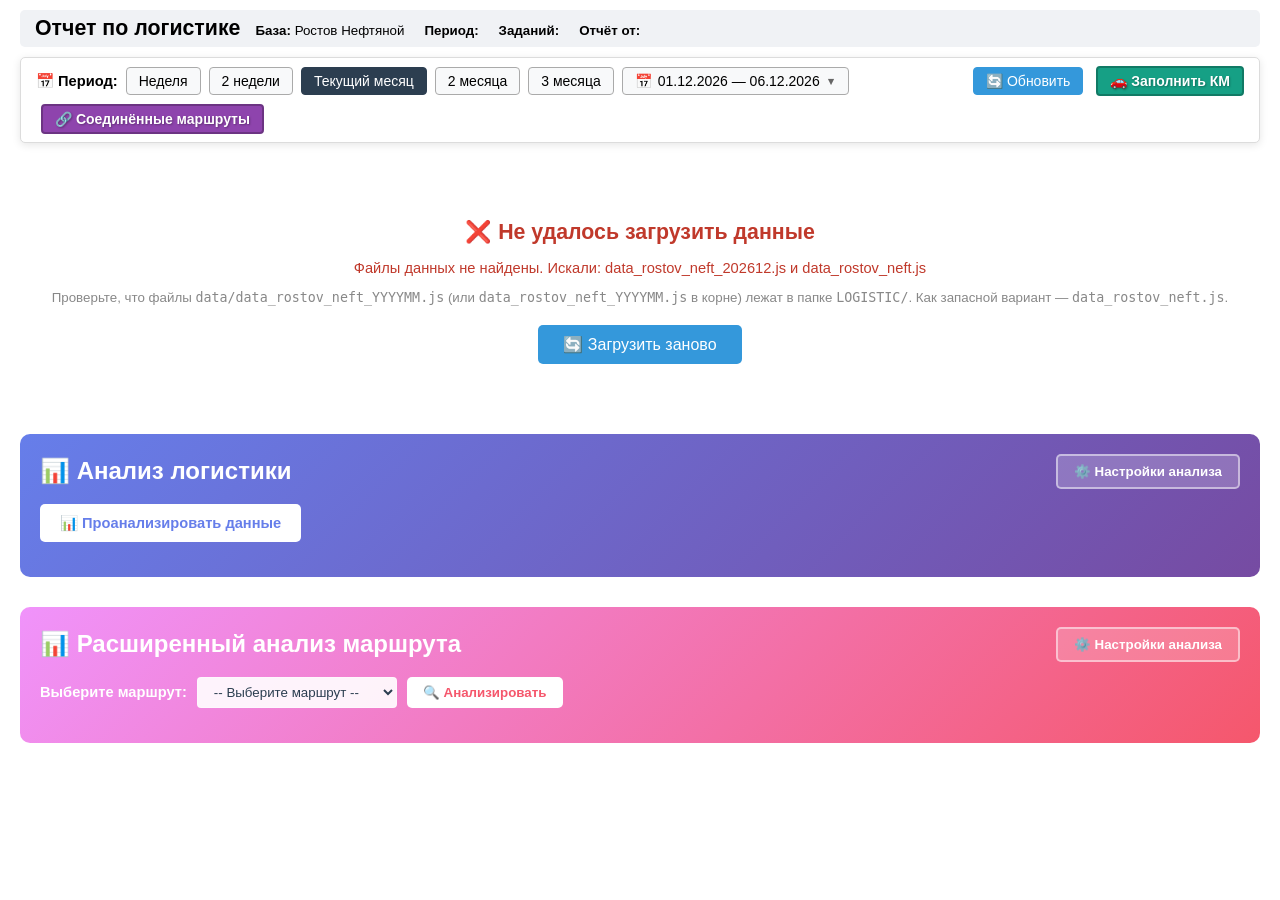
==== commit d40d6f08: "task snapshot 77325bb9-6557-4ded-8b83-3dae460d5436" ====
--- a/public/logist_report.html
+++ b/public/logist_report.html
@@ -4400,12 +4400,12 @@
     
     var rows = content.querySelectorAll('tbody tr:not(.week-separator):not(.client-detail):not(.group-child)');
     
-    // Единый стиль для всех блоков
-    var blockStyle = 'background: #fff; padding: 20px; border-radius: 10px; margin-bottom: 20px; box-shadow: 0 2px 8px rgba(0,0,0,0.08);';
-    var titleStyle = 'margin: 0 0 15px 0; color: #2c3e50; font-size: 14pt; font-weight: 600; border-bottom: 2px solid #3498db; padding-bottom: 8px;';
-    var metricBoxStyle = 'background: #f8f9fa; padding: 12px; border-radius: 6px; display: flex; flex-direction: column;';
-    var metricLabelStyle = 'font-size: 9pt; color: #7f8c8d; text-transform: uppercase; margin-bottom: 4px;';
-    var metricValueStyle = 'font-size: 14pt; font-weight: 700; color: #2c3e50;';
+    // Единый стиль для всех блоков - улучшенный дизайн
+    var blockStyle = 'background: #ffffff; padding: 24px; border-radius: 12px; margin-bottom: 24px; box-shadow: 0 4px 12px rgba(0,0,0,0.08); border: 1px solid #e0e0e0;';
+    var titleStyle = 'margin: 0 0 20px 0; color: #1a1a1a; font-size: 16px; font-weight: 700; border-bottom: 3px solid #3498db; padding-bottom: 12px;';
+    var metricBoxStyle = 'background: #f8f9fa; padding: 16px; border-radius: 8px; display: flex; flex-direction: column; border-left: 4px solid #3498db;';
+    var metricLabelStyle = 'font-size: 11px; color: #5a5a5a; text-transform: uppercase; margin-bottom: 6px; font-weight: 600; letter-spacing: 0.5px;';
+    var metricValueStyle = 'font-size: 18px; font-weight: 700; color: #1a1a1a;';
     
     var now = new Date();
     var currentYear = now.getFullYear();
@@ -4801,55 +4801,107 @@
     
     html += '</div>';
     
-    // 2.5. Графики
+    // 2.5. Графики с осями и легендой
     if (sortedMonths.length > 1) {
         html += '<div style="' + blockStyle + '">';
         html += '<h4 style="' + titleStyle + '">📈 Графики динамики</h4>';
         
+        var chartWidth = 900;
+        var chartHeight = 250;
+        var marginLeft = 80;
+        var marginBottom = 50;
+        var marginTop = 20;
+        var marginRight = 20;
+        var plotWidth = chartWidth - marginLeft - marginRight;
+        var plotHeight = chartHeight - marginTop - marginBottom;
+        var barWidth = plotWidth / sortedMonths.length;
+        
         // График оборота по месяцам
         var maxRevenue = Math.max.apply(null, sortedMonths.map(function(m) { return allData.monthlyData[m].revenue; }));
-        var chartWidth = 800;
-        var chartHeight = 200;
-        var barWidth = (chartWidth - 40) / sortedMonths.length;
-        
-        html += '<div style="margin-bottom: 20px;">';
-        html += '<h5 style="margin: 0 0 10px 0; color: #34495e; font-size: 10pt;">💰 Динамика оборота (без НДС) по месяцам</h5>';
-        html += '<svg width="' + chartWidth + '" height="' + (chartHeight + 40) + '" style="background: #f8f9fa; border-radius: 6px;">';
-        
+        
+        html += '<div style="margin-bottom: 30px;">';
+        html += '<h5 style="margin: 0 0 15px 0; color: #1a1a1a; font-size: 13px; font-weight: 600;">💰 Динамика оборота (без НДС) по месяцам</h5>';
+        html += '<svg width="' + chartWidth + '" height="' + chartHeight + '" style="background: #ffffff; border: 1px solid #e0e0e0; border-radius: 8px;">';
+        
+        // Ось Y
+        html += '<line x1="' + marginLeft + '" y1="' + marginTop + '" x2="' + marginLeft + '" y2="' + (chartHeight - marginBottom) + '" stroke="#333" stroke-width="2"/>';
+        // Ось X
+        html += '<line x1="' + marginLeft + '" y1="' + (chartHeight - marginBottom) + '" x2="' + (chartWidth - marginRight) + '" y2="' + (chartHeight - marginBottom) + '" stroke="#333" stroke-width="2"/>';
+        
+        // Деления оси Y
+        for (var i = 0; i <= 5; i++) {
+            var y = marginTop + (plotHeight / 5) * i;
+            var value = maxRevenue - (maxRevenue / 5) * i;
+            html += '<line x1="' + (marginLeft - 5) + '" y1="' + y + '" x2="' + marginLeft + '" y2="' + y + '" stroke="#333" stroke-width="1"/>';
+            html += '<text x="' + (marginLeft - 10) + '" y="' + (y + 4) + '" text-anchor="end" font-size="11" fill="#555">' + fmt(value) + '</text>';
+            html += '<line x1="' + marginLeft + '" y1="' + y + '" x2="' + (chartWidth - marginRight) + '" y2="' + y + '" stroke="#e0e0e0" stroke-width="1" stroke-dasharray="2,2"/>';
+        }
+        
+        // Столбцы и подписи оси X
         sortedMonths.forEach(function(monthKey, idx) {
             var monthData = allData.monthlyData[monthKey];
             var monthNum = parseInt(monthKey.split('-')[1]) - 1;
             var monthName = ['Янв', 'Фев', 'Мар', 'Апр', 'Май', 'Июн', 'Июл', 'Авг', 'Сен', 'Окт', 'Ноя', 'Дек'][monthNum];
-            var barHeight = maxRevenue > 0 ? (monthData.revenue / maxRevenue * chartHeight) : 0;
-            var x = 20 + idx * barWidth;
-            var y = chartHeight - barHeight;
-            
-            html += '<rect x="' + x + '" y="' + y + '" width="' + (barWidth - 4) + '" height="' + barHeight + '" fill="#3498db" rx="2"/>';
-            html += '<text x="' + (x + barWidth / 2) + '" y="' + (chartHeight + 15) + '" text-anchor="middle" font-size="10" fill="#7f8c8d">' + monthName + '</text>';
-            html += '<text x="' + (x + barWidth / 2) + '" y="' + (y - 5) + '" text-anchor="middle" font-size="9" fill="#2c3e50">' + fmt(monthData.revenue) + '</text>';
+            var barHeight = maxRevenue > 0 ? (monthData.revenue / maxRevenue * plotHeight) : 0;
+            var x = marginLeft + idx * barWidth + barWidth * 0.1;
+            var y = chartHeight - marginBottom - barHeight;
+            
+            html += '<rect x="' + x + '" y="' + y + '" width="' + (barWidth * 0.8) + '" height="' + barHeight + '" fill="#3498db" rx="3"/>';
+            html += '<text x="' + (marginLeft + idx * barWidth + barWidth / 2) + '" y="' + (chartHeight - marginBottom + 20) + '" text-anchor="middle" font-size="11" fill="#555">' + monthName + '</text>';
+            html += '<text x="' + (x + barWidth * 0.4) + '" y="' + (y - 5) + '" text-anchor="middle" font-size="10" fill="#1a1a1a" font-weight="600">' + fmt(monthData.revenue) + '</text>';
         });
+        
+        // Подписи осей
+        html += '<text x="' + (marginLeft + plotWidth / 2) + '" y="' + (chartHeight - 5) + '" text-anchor="middle" font-size="12" fill="#333" font-weight="600">Месяцы</text>';
+        html += '<text x="15" y="' + (marginTop + plotHeight / 2) + '" text-anchor="middle" font-size="12" fill="#333" font-weight="600" transform="rotate(-90, 15, ' + (marginTop + plotHeight / 2) + ')">Оборот (₽)</text>';
+        
+        // Легенда
+        html += '<rect x="' + (chartWidth - 150) + '" y="10" width="20" height="12" fill="#3498db" rx="2"/>';
+        html += '<text x="' + (chartWidth - 125) + '" y="20" font-size="11" fill="#333">Оборот</text>';
         
         html += '</svg></div>';
         
         // График клиентов по месяцам
         var maxClients = Math.max.apply(null, sortedMonths.map(function(m) { return allData.monthlyData[m].uniqueClients.size; }));
         
-        html += '<div style="margin-bottom: 20px;">';
-        html += '<h5 style="margin: 0 0 10px 0; color: #34495e; font-size: 10pt;">👥 Динамика уникальных клиентов по месяцам</h5>';
-        html += '<svg width="' + chartWidth + '" height="' + (chartHeight + 40) + '" style="background: #f8f9fa; border-radius: 6px;">';
-        
+        html += '<div style="margin-bottom: 30px;">';
+        html += '<h5 style="margin: 0 0 15px 0; color: #1a1a1a; font-size: 13px; font-weight: 600;">👥 Динамика уникальных клиентов по месяцам</h5>';
+        html += '<svg width="' + chartWidth + '" height="' + chartHeight + '" style="background: #ffffff; border: 1px solid #e0e0e0; border-radius: 8px;">';
+        
+        // Оси
+        html += '<line x1="' + marginLeft + '" y1="' + marginTop + '" x2="' + marginLeft + '" y2="' + (chartHeight - marginBottom) + '" stroke="#333" stroke-width="2"/>';
+        html += '<line x1="' + marginLeft + '" y1="' + (chartHeight - marginBottom) + '" x2="' + (chartWidth - marginRight) + '" y2="' + (chartHeight - marginBottom) + '" stroke="#333" stroke-width="2"/>';
+        
+        // Деления оси Y
+        for (var i = 0; i <= 5; i++) {
+            var y = marginTop + (plotHeight / 5) * i;
+            var value = Math.round(maxClients - (maxClients / 5) * i);
+            html += '<line x1="' + (marginLeft - 5) + '" y1="' + y + '" x2="' + marginLeft + '" y2="' + y + '" stroke="#333" stroke-width="1"/>';
+            html += '<text x="' + (marginLeft - 10) + '" y="' + (y + 4) + '" text-anchor="end" font-size="11" fill="#555">' + value + '</text>';
+            html += '<line x1="' + marginLeft + '" y1="' + y + '" x2="' + (chartWidth - marginRight) + '" y2="' + y + '" stroke="#e0e0e0" stroke-width="1" stroke-dasharray="2,2"/>';
+        }
+        
+        // Столбцы
         sortedMonths.forEach(function(monthKey, idx) {
             var monthData = allData.monthlyData[monthKey];
             var monthNum = parseInt(monthKey.split('-')[1]) - 1;
             var monthName = ['Янв', 'Фев', 'Мар', 'Апр', 'Май', 'Июн', 'Июл', 'Авг', 'Сен', 'Окт', 'Ноя', 'Дек'][monthNum];
-            var barHeight = maxClients > 0 ? (monthData.uniqueClients.size / maxClients * chartHeight) : 0;
-            var x = 20 + idx * barWidth;
-            var y = chartHeight - barHeight;
-            
-            html += '<rect x="' + x + '" y="' + y + '" width="' + (barWidth - 4) + '" height="' + barHeight + '" fill="#9b59b6" rx="2"/>';
-            html += '<text x="' + (x + barWidth / 2) + '" y="' + (chartHeight + 15) + '" text-anchor="middle" font-size="10" fill="#7f8c8d">' + monthName + '</text>';
-            html += '<text x="' + (x + barWidth / 2) + '" y="' + (y - 5) + '" text-anchor="middle" font-size="9" fill="#2c3e50">' + monthData.uniqueClients.size + '</text>';
+            var barHeight = maxClients > 0 ? (monthData.uniqueClients.size / maxClients * plotHeight) : 0;
+            var x = marginLeft + idx * barWidth + barWidth * 0.1;
+            var y = chartHeight - marginBottom - barHeight;
+            
+            html += '<rect x="' + x + '" y="' + y + '" width="' + (barWidth * 0.8) + '" height="' + barHeight + '" fill="#9b59b6" rx="3"/>';
+            html += '<text x="' + (marginLeft + idx * barWidth + barWidth / 2) + '" y="' + (chartHeight - marginBottom + 20) + '" text-anchor="middle" font-size="11" fill="#555">' + monthName + '</text>';
+            html += '<text x="' + (x + barWidth * 0.4) + '" y="' + (y - 5) + '" text-anchor="middle" font-size="10" fill="#1a1a1a" font-weight="600">' + monthData.uniqueClients.size + '</text>';
         });
+        
+        // Подписи осей
+        html += '<text x="' + (marginLeft + plotWidth / 2) + '" y="' + (chartHeight - 5) + '" text-anchor="middle" font-size="12" fill="#333" font-weight="600">Месяцы</text>';
+        html += '<text x="15" y="' + (marginTop + plotHeight / 2) + '" text-anchor="middle" font-size="12" fill="#333" font-weight="600" transform="rotate(-90, 15, ' + (marginTop + plotHeight / 2) + ')">Клиенты</text>';
+        
+        // Легенда
+        html += '<rect x="' + (chartWidth - 150) + '" y="10" width="20" height="12" fill="#9b59b6" rx="2"/>';
+        html += '<text x="' + (chartWidth - 125) + '" y="20" font-size="11" fill="#333">Клиенты</text>';
         
         html += '</svg></div>';
         
@@ -4857,20 +4909,34 @@
         var maxCost = Math.max.apply(null, sortedMonths.map(function(m) { return allData.monthlyData[m].cost; }));
         
         html += '<div>';
-        html += '<h5 style="margin: 0 0 10px 0; color: #34495e; font-size: 10pt;">🚚 Динамика затрат по месяцам</h5>';
-        html += '<svg width="' + chartWidth + '" height="' + (chartHeight + 40) + '" style="background: #f8f9fa; border-radius: 6px;">';
-        
+        html += '<h5 style="margin: 0 0 15px 0; color: #1a1a1a; font-size: 13px; font-weight: 600;">🚚 Динамика затрат по месяцам</h5>';
+        html += '<svg width="' + chartWidth + '" height="' + chartHeight + '" style="background: #ffffff; border: 1px solid #e0e0e0; border-radius: 8px;">';
+        
+        // Оси
+        html += '<line x1="' + marginLeft + '" y1="' + marginTop + '" x2="' + marginLeft + '" y2="' + (chartHeight - marginBottom) + '" stroke="#333" stroke-width="2"/>';
+        html += '<line x1="' + marginLeft + '" y1="' + (chartHeight - marginBottom) + '" x2="' + (chartWidth - marginRight) + '" y2="' + (chartHeight - marginBottom) + '" stroke="#333" stroke-width="2"/>';
+        
+        // Деления оси Y
+        for (var i = 0; i <= 5; i++) {
+            var y = marginTop + (plotHeight / 5) * i;
+            var value = maxCost - (maxCost / 5) * i;
+            html += '<line x1="' + (marginLeft - 5) + '" y1="' + y + '" x2="' + marginLeft + '" y2="' + y + '" stroke="#333" stroke-width="1"/>';
+            html += '<text x="' + (marginLeft - 10) + '" y="' + (y + 4) + '" text-anchor="end" font-size="11" fill="#555">' + fmt(value) + '</text>';
+            html += '<line x1="' + marginLeft + '" y1="' + y + '" x2="' + (chartWidth - marginRight) + '" y2="' + y + '" stroke="#e0e0e0" stroke-width="1" stroke-dasharray="2,2"/>';
+        }
+        
+        // Столбцы
         sortedMonths.forEach(function(monthKey, idx) {
             var monthData = allData.monthlyData[monthKey];
             var monthNum = parseInt(monthKey.split('-')[1]) - 1;
             var monthName = ['Янв', 'Фев', 'Мар', 'Апр', 'Май', 'Июн', 'Июл', 'Авг', 'Сен', 'Окт', 'Ноя', 'Дек'][monthNum];
-            var barHeight = maxCost > 0 ? (monthData.cost / maxCost * chartHeight) : 0;
-            var x = 20 + idx * barWidth;
-            var y = chartHeight - barHeight;
-            
-            html += '<rect x="' + x + '" y="' + y + '" width="' + (barWidth - 4) + '" height="' + barHeight + '" fill="#e67e22" rx="2"/>';
-            html += '<text x="' + (x + barWidth / 2) + '" y="' + (chartHeight + 15) + '" text-anchor="middle" font-size="10" fill="#7f8c8d">' + monthName + '</text>';
-            html += '<text x="' + (x + barWidth / 2) + '" y="' + (y - 5) + '" text-anchor="middle" font-size="9" fill="#2c3e50">' + fmt(monthData.cost) + '</text>';
+            var barHeight = maxCost > 0 ? (monthData.cost / maxCost * plotHeight) : 0;
+            var x = marginLeft + idx * barWidth + barWidth * 0.1;
+            var y = chartHeight - marginBottom - barHeight;
+            
+            html += '<rect x="' + x + '" y="' + y + '" width="' + (barWidth * 0.8) + '" height="' + barHeight + '" fill="#e67e22" rx="3"/>';
+            html += '<text x="' + (marginLeft + idx * barWidth + barWidth / 2) + '" y="' + (chartHeight - marginBottom + 20) + '" text-anchor="middle" font-size="11" fill="#555">' + monthName + '</text>';
+            html += '<text x="' + (x + barWidth * 0.4) + '" y="' + (y - 5) + '" text-anchor="middle" font-size="10" fill="#1a1a1a" font-weight="600">' + fmt(monthData.cost) + '</text>';
         });
         
         html += '</svg></div>';
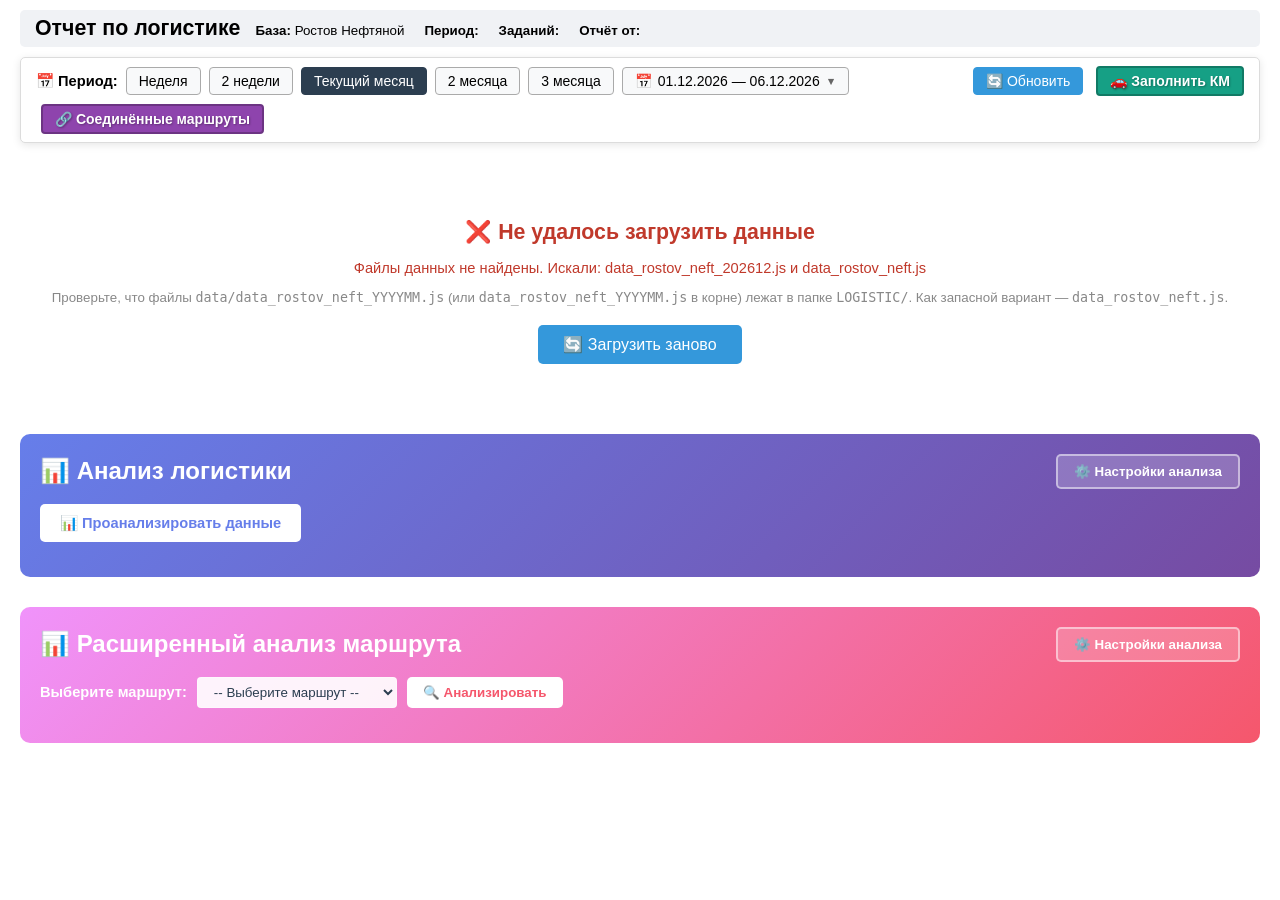
==== commit 3cc89eb5: "task snapshot 97e41da3-eceb-4ed6-bae4-2f26a99c5e75" ====
--- a/public/logist_report.html
+++ b/public/logist_report.html
@@ -4352,6 +4352,19 @@
             result.monthlyData[monthDataKey].clients += clientsCount;
             result.monthlyData[monthDataKey].workingDays.add(dateKey);
             
+            // Недельная статистика
+            var weekNum = getWeekNumber(d);
+            var weekKey = d.getFullYear() + '-W' + weekNum;
+            if (!result.weeklyData[weekKey]) {
+                result.weeklyData[weekKey] = { revenue: 0, revenueWithNDS: 0, cost: 0, profit: 0, trips: 0, clients: 0, uniqueClients: new Set() };
+            }
+            result.weeklyData[weekKey].revenue += revenue;
+            result.weeklyData[weekKey].revenueWithNDS += sum;
+            result.weeklyData[weekKey].cost += cost;
+            result.weeklyData[weekKey].profit += profit;
+            result.weeklyData[weekKey].trips++;
+            result.weeklyData[weekKey].clients += clientsCount;
+            
             // Клиенты
             if (row.Клиенты && Array.isArray(row.Клиенты)) {
                 row.Клиенты.forEach(function(client) {
@@ -4490,8 +4503,19 @@
         });
     });
     
-    // Расчёт бенчмарков
-    var totalCompanyRevenue = allRoutesData.reduce(function(s, r) { return s + r.revenue; }, 0);
+    // Расчёт бенчмарков - используем данные из allData (загруженные за год)
+    // Пересчитываем totalCompanyRevenue из тех же месячных файлов
+    var totalCompanyRevenue = 0;
+    document.querySelectorAll('.route-accordion:not(.connected-accordion)').forEach(function(acc) {
+        var headerSummary = acc.querySelector('[data-route-header]');
+        if (!headerSummary) return;
+        var rName = headerSummary.getAttribute('data-route-header');
+        
+        // Извлекаем данные за год из загруженных файлов
+        var routeYearData = extractRouteDataFromMonths(currentYearData, rName, currentYear);
+        totalCompanyRevenue += routeYearData.totalRevenue;
+    });
+    
     var avgRouteRevenue = allRoutesData.length > 0 ? totalCompanyRevenue / allRoutesData.length : 0;
     var avgRouteCost = allRoutesData.length > 0 ? allRoutesData.reduce(function(s, r) { return s + r.cost; }, 0) / allRoutesData.length : 0;
     var avgRouteClients = allRoutesData.length > 0 ? allRoutesData.reduce(function(s, r) { return s + r.uniqueClients; }, 0) / allRoutesData.length : 0;
@@ -4500,8 +4524,8 @@
     var sortedByRevenue = allRoutesData.slice().sort(function(a, b) { return b.revenue - a.revenue; });
     var routeRank = sortedByRevenue.findIndex(function(r) { return r.name === routeName; }) + 1;
     
-    // Доля в общих продажах
-    var marketShare = totalCompanyRevenue > 0 ? (allData.totalRevenue / totalCompanyRevenue * 100) : 0;
+    // Доля в общих продажах - делим оборот маршрута на общий оборот компании
+    var marketShare = totalCompanyRevenue > 0 ? Math.min((allData.totalRevenue / totalCompanyRevenue * 100), 100) : 0;
     
     // YoY сравнения
     var yoyRevenueChange = lastYearRouteData.totalRevenue > 0 ? 
@@ -4511,9 +4535,22 @@
     var yoyClientsChange = lastYearRouteData.uniqueClients.size > 0 ? 
         ((allData.uniqueClients.size - lastYearRouteData.uniqueClients.size) / lastYearRouteData.uniqueClients.size * 100) : 0;
     
-    // Расчёты
-    var sortedMonths = Object.keys(allData.monthlyData).sort();
-    var sortedWeeks = Object.keys(allData.weeklyData).sort();
+    // Расчёты - сортировка по календарю, а не алфавиту
+    var sortedMonths = Object.keys(allData.monthlyData).sort(function(a, b) {
+        var dateA = new Date(a + '-01');
+        var dateB = new Date(b + '-01');
+        return dateA - dateB;
+    });
+    var sortedWeeks = Object.keys(allData.weeklyData).sort(function(a, b) {
+        var partsA = a.split('-W');
+        var partsB = b.split('-W');
+        var yearA = parseInt(partsA[0]);
+        var weekA = parseInt(partsA[1]);
+        var yearB = parseInt(partsB[0]);
+        var weekB = parseInt(partsB[1]);
+        if (yearA !== yearB) return yearA - yearB;
+        return weekA - weekB;
+    });
     var currentMonth = sortedMonths[sortedMonths.length - 1];
     var prevMonth = sortedMonths.length > 1 ? sortedMonths[sortedMonths.length - 2] : null;
     var currentWeek = sortedWeeks[sortedWeeks.length - 1];
@@ -4545,11 +4582,11 @@
         churnRate = 100 - retentionRate;
     }
     
-    // Концентрация клиентов
+    // Концентрация клиентов - делим на оборот МАРШРУТА, а не компании
     var top5Sum = topClientsBySum.slice(0, 5).reduce(function(s, c) { return s + c[1]; }, 0);
     var top10Sum = topClientsBySum.slice(0, 10).reduce(function(s, c) { return s + c[1]; }, 0);
-    var top5Concentration = allData.totalRevenue > 0 ? (top5Sum / allData.totalRevenue * 100) : 0;
-    var top10Concentration = allData.totalRevenue > 0 ? (top10Sum / allData.totalRevenue * 100) : 0;
+    var top5Concentration = allData.totalRevenue > 0 ? Math.min((top5Sum / allData.totalRevenue * 100), 100) : 0;
+    var top10Concentration = allData.totalRevenue > 0 ? Math.min((top10Sum / allData.totalRevenue * 100), 100) : 0;
     
     // YTD
     var ytdRevenue = allData.totalRevenue;
@@ -4586,11 +4623,11 @@
     // Формируем HTML
     var html = '<div style="font-family: -apple-system, BlinkMacSystemFont, \'Segoe UI\', Roboto, sans-serif; font-size: 10pt; line-height: 1.6; color: #2c3e50;">';
     
-    // Заголовок
-    html += '<div style="background: linear-gradient(135deg, #667eea 0%, #764ba2 100%); color: white; padding: 25px; border-radius: 12px; margin-bottom: 25px;">';
-    html += '<h3 style="margin: 0 0 10px 0; font-size: 18pt; font-weight: 700;">📊 Расширенный анализ маршрута</h3>';
-    html += '<div style="font-size: 14pt; font-weight: 600; margin-bottom: 8px;">' + routeName + '</div>';
-    html += '<div style="font-size: 9pt; opacity: 0.9;">Период анализа: ' + currentYear + ' год | Дней работы: ' + allData.workingDays.size + ' | Рейсов: ' + allData.totalTrips + '</div>';
+    // Заголовок - профессиональный деловой стиль
+    html += '<div style="background: linear-gradient(135deg, #2c3e50 0%, #34495e 100%); color: white; padding: 30px; border-radius: 8px; margin-bottom: 30px; box-shadow: 0 2px 8px rgba(0,0,0,0.1);">';
+    html += '<h3 style="margin: 0 0 12px 0; font-size: 24px; font-weight: 700; letter-spacing: -0.5px;">📊 Расширенный анализ маршрута</h3>';
+    html += '<div style="font-size: 18px; font-weight: 600; margin-bottom: 10px;">' + routeName + '</div>';
+    html += '<div style="font-size: 14px; opacity: 0.9;">Период анализа: ' + currentYear + ' год | Дней работы: ' + allData.workingDays.size + ' | Рейсов: ' + allData.totalTrips + '</div>';
     html += '</div>';
     
     // 0. Паспорт маршрута
@@ -4655,19 +4692,19 @@
     
     // YoY сравнение с прошлым годом
     if (lastYearRouteData.totalRevenue > 0) {
-        html += '<div style="background: linear-gradient(135deg, #667eea 0%, #764ba2 100%); color: white; padding: 15px; border-radius: 6px; margin-bottom: 15px;">';
-        html += '<h5 style="margin: 0 0 10px 0; font-size: 10pt;">📊 Сравнение с прошлым годом (YoY)</h5>';
-        html += '<div style="display: grid; grid-template-columns: repeat(auto-fit, minmax(200px, 1fr)); gap: 10px; font-size: 9pt;">';
-        html += '<div><strong>Оборот ' + lastYear + ':</strong> ' + fmt(lastYearRouteData.totalRevenue) + ' ₽</div>';
-        html += '<div><strong>Оборот ' + currentYear + ':</strong> ' + fmt(allData.totalRevenue) + ' ₽</div>';
-        html += '<div><strong>Изменение оборота:</strong> <span style="color: ' + (yoyRevenueChange >= 0 ? '#2ecc71' : '#ff6b6b') + '; font-weight: 600;">' + (yoyRevenueChange >= 0 ? '↑' : '↓') + ' ' + Math.abs(yoyRevenueChange).toFixed(1) + '%</span></div>';
-        html += '<div><strong>Клиенты ' + lastYear + ':</strong> ' + lastYearRouteData.uniqueClients.size + '</div>';
-        html += '<div><strong>Клиенты ' + currentYear + ':</strong> ' + allData.uniqueClients.size + '</div>';
-        html += '<div><strong>Изменение клиентов:</strong> <span style="color: ' + (yoyClientsChange >= 0 ? '#2ecc71' : '#ff6b6b') + '; font-weight: 600;">' + (yoyClientsChange >= 0 ? '↑' : '↓') + ' ' + Math.abs(yoyClientsChange).toFixed(1) + '%</span></div>';
+        html += '<div style="background: #f8f9fa; padding: 20px; border-radius: 8px; margin-bottom: 20px; border-left: 4px solid #3498db;">';
+        html += '<h5 style="margin: 0 0 15px 0; font-size: 14px; font-weight: 600; color: #2c3e50;">📊 Сравнение с прошлым годом (YoY)</h5>';
+        html += '<div style="display: grid; grid-template-columns: repeat(auto-fit, minmax(200px, 1fr)); gap: 15px; font-size: 14px;">';
+        html += '<div><span style="color: #7f8c8d; font-size: 12px;">Оборот ' + lastYear + ':</span><br><strong style="font-size: 18px; color: #1a1a1a;">' + fmt(lastYearRouteData.totalRevenue) + ' ₽</strong></div>';
+        html += '<div><span style="color: #7f8c8d; font-size: 12px;">Оборот ' + currentYear + ':</span><br><strong style="font-size: 18px; color: #1a1a1a;">' + fmt(allData.totalRevenue) + ' ₽</strong></div>';
+        html += '<div><span style="color: #7f8c8d; font-size: 12px;">Изменение оборота:</span><br><strong style="font-size: 18px; color: ' + (yoyRevenueChange >= 0 ? '#27ae60' : '#e74c3c') + ';">' + (yoyRevenueChange >= 0 ? '↑' : '↓') + ' ' + Math.abs(yoyRevenueChange).toFixed(1) + '%</strong></div>';
+        html += '<div><span style="color: #7f8c8d; font-size: 12px;">Клиенты ' + lastYear + ':</span><br><strong style="font-size: 18px; color: #1a1a1a;">' + lastYearRouteData.uniqueClients.size + '</strong></div>';
+        html += '<div><span style="color: #7f8c8d; font-size: 12px;">Клиенты ' + currentYear + ':</span><br><strong style="font-size: 18px; color: #1a1a1a;">' + allData.uniqueClients.size + '</strong></div>';
+        html += '<div><span style="color: #7f8c8d; font-size: 12px;">Изменение клиентов:</span><br><strong style="font-size: 18px; color: ' + (yoyClientsChange >= 0 ? '#27ae60' : '#e74c3c') + ';">' + (yoyClientsChange >= 0 ? '↑' : '↓') + ' ' + Math.abs(yoyClientsChange).toFixed(1) + '%</strong></div>';
         if (lastYearRouteData.totalProfit > 0) {
-            html += '<div><strong>Прибыль ' + lastYear + ':</strong> ' + fmt(lastYearRouteData.totalProfit) + ' ₽</div>';
-            html += '<div><strong>Прибыль ' + currentYear + ':</strong> ' + fmt(allData.totalProfit) + ' ₽</div>';
-            html += '<div><strong>Изменение прибыли:</strong> <span style="color: ' + (yoyProfitChange >= 0 ? '#2ecc71' : '#ff6b6b') + '; font-weight: 600;">' + (yoyProfitChange >= 0 ? '↑' : '↓') + ' ' + Math.abs(yoyProfitChange).toFixed(1) + '%</span></div>';
+            html += '<div><span style="color: #7f8c8d; font-size: 12px;">Прибыль ' + lastYear + ':</span><br><strong style="font-size: 18px; color: #1a1a1a;">' + fmt(lastYearRouteData.totalProfit) + ' ₽</strong></div>';
+            html += '<div><span style="color: #7f8c8d; font-size: 12px;">Прибыль ' + currentYear + ':</span><br><strong style="font-size: 18px; color: #1a1a1a;">' + fmt(allData.totalProfit) + ' ₽</strong></div>';
+            html += '<div><span style="color: #7f8c8d; font-size: 12px;">Изменение прибыли:</span><br><strong style="font-size: 18px; color: ' + (yoyProfitChange >= 0 ? '#27ae60' : '#e74c3c') + ';">' + (yoyProfitChange >= 0 ? '↑' : '↓') + ' ' + Math.abs(yoyProfitChange).toFixed(1) + '%</strong></div>';
         }
         html += '</div></div>';
     }
@@ -4756,16 +4793,28 @@
     
     if (topClientsBySum.length > 0) {
         html += '<div>';
-        html += '<h5 style="margin: 0 0 10px 0; color: #34495e; font-size: 10pt;">💎 Топ-10 клиентов по сумме покупок (с динамикой)</h5>';
-        html += '<div style="display: grid; grid-template-columns: repeat(auto-fit, minmax(320px, 1fr)); gap: 8px;">';
+        html += '<h5 style="margin: 0 0 15px 0; color: #2c3e50; font-size: 14px; font-weight: 600;">💎 Топ-10 клиентов по сумме покупок</h5>';
+        html += '<div style="overflow-x: auto;"><table style="width: 100%; border-collapse: collapse; font-size: 14px;">';
+        html += '<thead><tr style="background: #2c3e50; color: white;">';
+        html += '<th style="padding: 12px; text-align: left; font-weight: 600;">Место</th>';
+        html += '<th style="padding: 12px; text-align: left; font-weight: 600;">Название клиента</th>';
+        html += '<th style="padding: 12px; text-align: right; font-weight: 600;">Сумма (₽)</th>';
+        html += '<th style="padding: 12px; text-align: right; font-weight: 600;">Доля</th>';
+        html += '<th style="padding: 12px; text-align: center; font-weight: 600;">Динамика</th>';
+        html += '</tr></thead><tbody>';
+        
         topClientsBySum.forEach(function(client, idx) {
             var clientName = client[0] || '';
             var sum = client[1] || 0;
             if (!clientName) return;
-            var shortName = clientName.length > 40 ? clientName.substring(0, 40) + '...' : clientName;
+            var shortName = clientName.length > 50 ? clientName.substring(0, 50) + '...' : clientName;
+            
+            // Расчёт доли в обороте маршрута
+            var share = allData.totalRevenue > 0 ? (sum / allData.totalRevenue * 100) : 0;
+            var progressBar = '<div style="background: #e0e0e0; height: 8px; border-radius: 4px; overflow: hidden; margin-top: 4px;"><div style="background: #3498db; height: 100%; width: ' + Math.min(share, 100) + '%;"></div></div>';
             
             // Расчёт динамики клиента
-            var clientDynamics = '';
+            var clientDynamics = '<span style="color: #95a5a6;">—</span>';
             if (allData.clientMonthlySums[clientName] && sortedMonths.length >= 2) {
                 var lastMonth = sortedMonths[sortedMonths.length - 1];
                 var prevMonth = sortedMonths[sortedMonths.length - 2];
@@ -4775,28 +4824,27 @@
                 if (prevMonthSum > 0) {
                     var change = ((lastMonthSum - prevMonthSum) / prevMonthSum * 100);
                     if (change > 5) {
-                        clientDynamics = '<span style="color: #27ae60; font-size: 8pt; font-weight: 600;">↑ +' + change.toFixed(0) + '%</span>';
+                        clientDynamics = '<span style="color: #27ae60; font-weight: 600;">↑ +' + change.toFixed(1) + '%</span>';
                     } else if (change < -5) {
-                        clientDynamics = '<span style="color: #e74c3c; font-size: 8pt; font-weight: 600;">↓ ' + change.toFixed(0) + '%</span>';
+                        clientDynamics = '<span style="color: #e74c3c; font-weight: 600;">↓ ' + change.toFixed(1) + '%</span>';
                     } else {
-                        clientDynamics = '<span style="color: #95a5a6; font-size: 8pt;">→ стабильно</span>';
+                        clientDynamics = '<span style="color: #95a5a6;">→ 0%</span>';
                     }
                 } else if (lastMonthSum > 0) {
-                    clientDynamics = '<span style="color: #27ae60; font-size: 8pt; font-weight: 600;">🆕 новый</span>';
+                    clientDynamics = '<span style="color: #27ae60; font-weight: 600;">🆕 новый</span>';
                 }
             }
             
-            html += '<div style="background: #f8f9fa; padding: 8px; border-radius: 4px; border-left: 3px solid #f39c12;">';
-            html += '<div style="display: flex; justify-content: space-between; align-items: center; margin-bottom: 4px;">';
-            html += '<div><span style="font-size: 8pt; color: #7f8c8d;">#' + (idx + 1) + '</span> <span style="font-size: 9pt; font-weight: 600; color: #2c3e50;" title="' + clientName.replace(/"/g, '&quot;') + '">' + shortName + '</span></div>';
-            html += '<div style="font-size: 9pt; color: #f39c12; font-weight: 600;">' + fmt(sum) + ' ₽</div>';
-            html += '</div>';
-            if (clientDynamics) {
-                html += '<div style="text-align: right;">' + clientDynamics + '</div>';
-            }
-            html += '</div>';
+            var rowBg = idx % 2 === 0 ? '#ffffff' : '#f8f9fa';
+            html += '<tr style="background: ' + rowBg + '; border-bottom: 1px solid #e0e0e0;">';
+            html += '<td style="padding: 12px; text-align: center; font-weight: 600; color: #7f8c8d;">' + (idx + 1) + '</td>';
+            html += '<td style="padding: 12px;" title="' + clientName.replace(/"/g, '&quot;') + '">' + shortName + progressBar + '</td>';
+            html += '<td style="padding: 12px; text-align: right; font-weight: 700; color: #1a1a1a; font-size: 16px;">' + fmt(sum) + ' ₽</td>';
+            html += '<td style="padding: 12px; text-align: right; font-weight: 600; color: #3498db;">' + share.toFixed(1) + '%</td>';
+            html += '<td style="padding: 12px; text-align: center;">' + clientDynamics + '</td>';
+            html += '</tr>';
         });
-        html += '</div></div>';
+        html += '</tbody></table></div></div>';
     }
     
     html += '</div>';
@@ -4818,6 +4866,7 @@
         
         // График оборота по месяцам
         var maxRevenue = Math.max.apply(null, sortedMonths.map(function(m) { return allData.monthlyData[m].revenue; }));
+        maxRevenue = maxRevenue * 1.2; // Добавляем 20% запаса сверху
         
         html += '<div style="margin-bottom: 30px;">';
         html += '<h5 style="margin: 0 0 15px 0; color: #1a1a1a; font-size: 13px; font-weight: 600;">💰 Динамика оборота (без НДС) по месяцам</h5>';
@@ -4863,6 +4912,7 @@
         
         // График клиентов по месяцам
         var maxClients = Math.max.apply(null, sortedMonths.map(function(m) { return allData.monthlyData[m].uniqueClients.size; }));
+        maxClients = Math.ceil(maxClients * 1.2); // Добавляем 20% запаса сверху
         
         html += '<div style="margin-bottom: 30px;">';
         html += '<h5 style="margin: 0 0 15px 0; color: #1a1a1a; font-size: 13px; font-weight: 600;">👥 Динамика уникальных клиентов по месяцам</h5>';
@@ -4907,6 +4957,7 @@
         
         // График затрат по месяцам
         var maxCost = Math.max.apply(null, sortedMonths.map(function(m) { return allData.monthlyData[m].cost; }));
+        maxCost = maxCost * 1.2; // Добавляем 20% запаса сверху
         
         html += '<div>';
         html += '<h5 style="margin: 0 0 15px 0; color: #1a1a1a; font-size: 13px; font-weight: 600;">🚚 Динамика затрат по месяцам</h5>';
@@ -4992,12 +5043,12 @@
     html += '</div>';
     
     // 5. Блок "ИИ-анализ"
-    html += '<div style="background: linear-gradient(135deg, #f093fb 0%, #f5576c 100%); color: white; padding: 20px; border-radius: 10px; margin-bottom: 25px;">';
-    html += '<h4 style="margin: 0 0 15px 0; font-size: 12pt;">🤖 ИИ-анализ и рекомендации</h4>';
-    html += '<div style="background: rgba(255,255,255,0.95); color: #2c3e50; padding: 15px; border-radius: 8px;">';
+    html += '<div style="background: #f8f9fa; padding: 25px; border-radius: 8px; margin-bottom: 25px; border-left: 4px solid #9b59b6;">';
+    html += '<h4 style="margin: 0 0 20px 0; font-size: 16px; font-weight: 600; color: #2c3e50;">🤖 ИИ-анализ и рекомендации</h4>';
+    html += '<div style="background: #ffffff; padding: 20px; border-radius: 6px; border: 1px solid #e0e0e0;">';
     
     // Генерация связного текста
-    var aiText = '<p style="margin: 0 0 10px 0; font-size: 10pt; line-height: 1.6;">';
+    var aiText = '<p style="margin: 0 0 10px 0; font-size: 14px; line-height: 1.8; color: #1a1a1a;">';
     
     if (allData.totalProfit < 0) {
         aiText += '<strong style="color: #e74c3c;">⚠️ КРИТИЧНО:</strong> Маршрут "' + routeName + '" работает в убыток с общей потерей ' + fmt(Math.abs(allData.totalProfit)) + ' ₽. Необходимо срочно пересмотреть ценообразование и оптимизировать затраты.<br><br>';
@@ -5021,7 +5072,7 @@
         aiText += '<strong style="color: #27ae60;">👥 УДЕРЖАНИЕ:</strong> Высокий уровень удержания клиентов (' + retentionRate.toFixed(1) + '%) свидетельствует о стабильной клиентской базе.<br><br>';
     }
     
-    if (top5Concentration > 50) {
+    if (top5Concentration > 50 && top5Concentration <= 100) {
         aiText += '<strong style="color: #f39c12;">💼 КОНЦЕНТРАЦИЯ:</strong> Высокая концентрация клиентской базы: топ-5 клиентов обеспечивают ' + top5Concentration.toFixed(1) + '% оборота. Это создаёт риски при потере ключевых клиентов.<br><br>';
     }
     
@@ -5038,9 +5089,9 @@
         aiText += '<strong style="color: #e74c3c;">📉 ТРЕНД:</strong> Отрицательная динамика (' + fmt(Math.abs(trendSlope)) + ' ₽/месяц). Необходимо проанализировать причины падения и принять меры.<br><br>';
     }
     
-    if (marketShare < 5) {
+    if (marketShare < 5 && marketShare >= 0) {
         aiText += '<strong style="color: #f39c12;">🎯 ДОЛЯ РЫНКА:</strong> Низкая доля в общих продажах компании (' + marketShare.toFixed(1) + '%). Рассмотрите возможности расширения клиентской базы и увеличения частоты доставок.<br><br>';
-    } else if (marketShare > 20) {
+    } else if (marketShare > 20 && marketShare <= 100) {
         aiText += '<strong style="color: #27ae60;">🎯 ДОЛЯ РЫНКА:</strong> Высокая доля в общих продажах (' + marketShare.toFixed(1) + '%). Маршрут является ключевым для компании.<br><br>';
     }
     
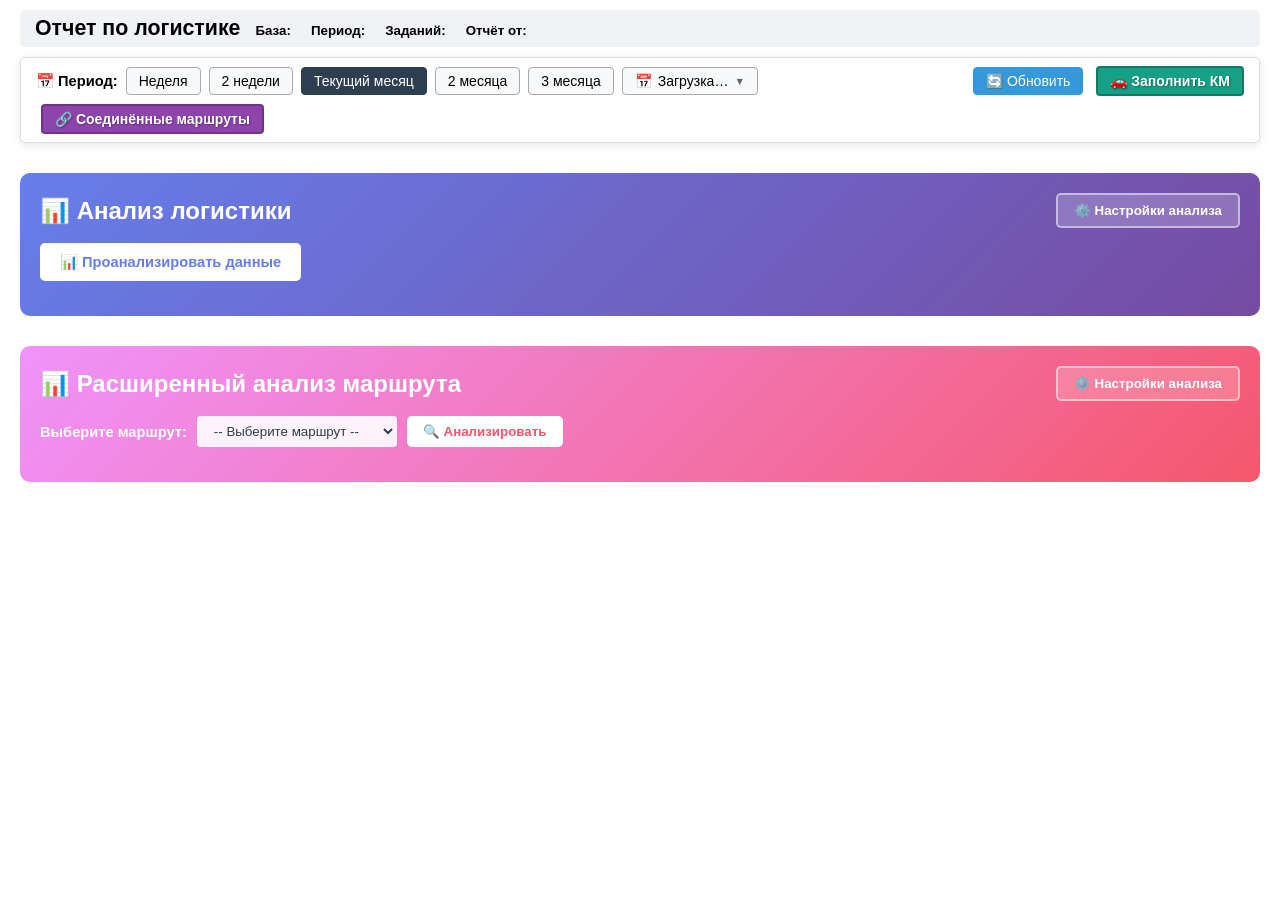
==== commit c4ba95e9: "task snapshot 020ca9ba-63b0-4652-b8ca-35bccfe7c670" ====
--- a/public/logist_report.html
+++ b/public/logist_report.html
@@ -4582,11 +4582,19 @@
         churnRate = 100 - retentionRate;
     }
     
-    // Концентрация клиентов - делим на оборот МАРШРУТА, а не компании
+    // Концентрация клиентов - сумма Топ-5 за период / общий оборот маршрута за период
     var top5Sum = topClientsBySum.slice(0, 5).reduce(function(s, c) { return s + c[1]; }, 0);
     var top10Sum = topClientsBySum.slice(0, 10).reduce(function(s, c) { return s + c[1]; }, 0);
-    var top5Concentration = allData.totalRevenue > 0 ? Math.min((top5Sum / allData.totalRevenue * 100), 100) : 0;
-    var top10Concentration = allData.totalRevenue > 0 ? Math.min((top10Sum / allData.totalRevenue * 100), 100) : 0;
+    
+    // Проверяем, что суммы не превышают общий оборот
+    var top5Concentration = 0;
+    var top10Concentration = 0;
+    if (allData.totalRevenue > 0 && top5Sum <= allData.totalRevenue) {
+        top5Concentration = (top5Sum / allData.totalRevenue * 100);
+    }
+    if (allData.totalRevenue > 0 && top10Sum <= allData.totalRevenue) {
+        top10Concentration = (top10Sum / allData.totalRevenue * 100);
+    }
     
     // YTD
     var ytdRevenue = allData.totalRevenue;
@@ -4620,106 +4628,118 @@
         trendSlope = (n * sumXY - sumX * sumY) / (n * sumX2 - sumX * sumX);
     }
     
+    // Дополнительные расчёты для ТЗ
+    var lastMonthData = sortedMonths.length > 0 ? allData.monthlyData[sortedMonths[sortedMonths.length - 1]] : null;
+    var lastMonthRevenue = lastMonthData ? lastMonthData.revenue : 0;
+    var lastMonthProfit = lastMonthData ? lastMonthData.profit : 0;
+    var lastMonthClients = lastMonthData ? lastMonthData.uniqueClients.size : 0;
+    
+    // Средние показатели за последние 3 месяца
+    var last3MonthsRevenue = 0;
+    var last3MonthsCount = 0;
+    for (var i = Math.max(0, sortedMonths.length - 3); i < sortedMonths.length; i++) {
+        last3MonthsRevenue += allData.monthlyData[sortedMonths[i]].revenue;
+        last3MonthsCount++;
+    }
+    var avgLast3MonthsRevenue = last3MonthsCount > 0 ? last3MonthsRevenue / last3MonthsCount : 0;
+    
+    // Дневная выручка
+    var dailyRevenue = allData.workingDays.size > 0 ? allData.totalRevenue / allData.workingDays.size : 0;
+    
+    // Прибыль за месяц/неделю/день
+    var monthlyProfit = sortedMonths.length > 0 ? allData.monthlyData[sortedMonths[sortedMonths.length - 1]].profit : 0;
+    var weeklyProfit = sortedWeeks.length > 0 ? allData.weeklyData[sortedWeeks[sortedWeeks.length - 1]].profit : 0;
+    var dailyProfit = allData.workingDays.size > 0 ? allData.totalProfit / allData.workingDays.size : 0;
+    
+    // Макс/мин уникальных клиентов в месяц
+    var maxClientsPerMonth = 0;
+    var minClientsPerMonth = Infinity;
+    sortedMonths.forEach(function(m) {
+        var clients = allData.monthlyData[m].uniqueClients.size;
+        if (clients > maxClientsPerMonth) maxClientsPerMonth = clients;
+        if (clients < minClientsPerMonth) minClientsPerMonth = clients;
+    });
+    if (minClientsPerMonth === Infinity) minClientsPerMonth = 0;
+    
+    // Средняя частота визитов в месяц
+    var avgMonthlyVisitFrequency = sortedMonths.length > 0 ? (allData.totalClients / allData.uniqueClients.size / sortedMonths.length) : 0;
+    
     // Формируем HTML
-    var html = '<div style="font-family: -apple-system, BlinkMacSystemFont, \'Segoe UI\', Roboto, sans-serif; font-size: 10pt; line-height: 1.6; color: #2c3e50;">';
-    
-    // Заголовок - профессиональный деловой стиль
+    var html = '<div style="font-family: -apple-system, BlinkMacSystemFont, \'Segoe UI\', Roboto, sans-serif; font-size: 14px; line-height: 1.6; color: #1a1a1a;">';
+    
+    // Заголовок
     html += '<div style="background: linear-gradient(135deg, #2c3e50 0%, #34495e 100%); color: white; padding: 30px; border-radius: 8px; margin-bottom: 30px; box-shadow: 0 2px 8px rgba(0,0,0,0.1);">';
-    html += '<h3 style="margin: 0 0 12px 0; font-size: 24px; font-weight: 700; letter-spacing: -0.5px;">📊 Расширенный анализ маршрута</h3>';
+    html += '<h3 style="margin: 0 0 12px 0; font-size: 24px; font-weight: 700;">📊 Расширенный анализ маршрута</h3>';
     html += '<div style="font-size: 18px; font-weight: 600; margin-bottom: 10px;">' + routeName + '</div>';
     html += '<div style="font-size: 14px; opacity: 0.9;">Период анализа: ' + currentYear + ' год | Дней работы: ' + allData.workingDays.size + ' | Рейсов: ' + allData.totalTrips + '</div>';
     html += '</div>';
     
-    // 0. Паспорт маршрута
+    // 1. Паспорт маршрута (только 2026 год согласно ТЗ)
     html += '<div style="' + blockStyle + '">';
-    html += '<h4 style="' + titleStyle + '">📋 Паспорт маршрута</h4>';
-    
-    // YoY сравнение оборотов
-    var avgMonthlyRevenueCurrentYear = sortedMonths.length > 0 ? allData.totalRevenue / sortedMonths.length : 0;
-    var avgMonthlyRevenueLastYear = Object.keys(lastYearRouteData.monthlyData).length > 0 ? 
-        lastYearRouteData.totalRevenue / Object.keys(lastYearRouteData.monthlyData).length : 0;
-    
-    html += '<div style="display: grid; grid-template-columns: repeat(auto-fit, minmax(180px, 1fr)); gap: 12px; margin-bottom: 15px;">';
-    html += '<div style="' + metricBoxStyle + '"><div style="' + metricLabelStyle + '">Итого ' + lastYear + '</div><div style="' + metricValueStyle + '">' + fmt(lastYearRouteData.totalRevenue) + ' ₽</div></div>';
-    html += '<div style="' + metricBoxStyle + '"><div style="' + metricLabelStyle + '">Итого ' + currentYear + '</div><div style="' + metricValueStyle + '">' + fmt(allData.totalRevenue) + ' ₽</div></div>';
-    html += '<div style="' + metricBoxStyle + '"><div style="' + metricLabelStyle + '">Среднемесячный ' + lastYear + '</div><div style="' + metricValueStyle + '">' + fmt(avgMonthlyRevenueLastYear) + ' ₽</div></div>';
-    html += '<div style="' + metricBoxStyle + '"><div style="' + metricLabelStyle + '">Среднемесячный ' + currentYear + '</div><div style="' + metricValueStyle + '">' + fmt(avgMonthlyRevenueCurrentYear) + ' ₽</div></div>';
-    html += '<div style="' + metricBoxStyle + '"><div style="' + metricLabelStyle + '">Затраты (тек. год)</div><div style="' + metricValueStyle + '; color: #e74c3c;">' + fmt(allData.totalCost) + ' ₽</div></div>';
-    html += '<div style="' + metricBoxStyle + '"><div style="' + metricLabelStyle + '">Прибыль (тек. год)</div><div style="' + metricValueStyle + '; color: ' + (allData.totalProfit >= 0 ? '#27ae60' : '#e74c3c') + ';">' + fmt(allData.totalProfit) + ' ₽</div></div>';
-    html += '<div style="' + metricBoxStyle + '"><div style="' + metricLabelStyle + '">Маржа</div><div style="' + metricValueStyle + '; color: ' + (avgMargin >= 20 ? '#27ae60' : avgMargin >= 10 ? '#f39c12' : '#e74c3c') + ';">' + avgMargin.toFixed(1) + '%</div></div>';
-    html += '<div style="' + metricBoxStyle + '"><div style="' + metricLabelStyle + '">Рейсов (тек. год)</div><div style="' + metricValueStyle + '">' + allData.totalTrips + '</div></div>';
-    html += '<div style="' + metricBoxStyle + '"><div style="' + metricLabelStyle + '">Уникальных клиентов</div><div style="' + metricValueStyle + '">' + allData.uniqueClients.size + '</div></div>';
-    html += '<div style="' + metricBoxStyle + '"><div style="' + metricLabelStyle + '">Всего визитов клиентов</div><div style="' + metricValueStyle + '">' + allData.totalClients + '</div></div>';
-    html += '<div style="' + metricBoxStyle + '"><div style="' + metricLabelStyle + '">Дней работы</div><div style="' + metricValueStyle + '">' + allData.workingDays.size + '</div></div>';
-    html += '<div style="' + metricBoxStyle + '"><div style="' + metricLabelStyle + '">Километраж</div><div style="' + metricValueStyle + '">' + fmt(allData.totalKm) + ' км</div></div>';
+    html += '<h4 style="' + titleStyle + '">📋 Паспорт маршрута (' + currentYear + ' год)</h4>';
+    
+    var avgMonthlyRevenue = sortedMonths.length > 0 ? allData.totalRevenue / sortedMonths.length : 0;
+    var avgWeeklyRevenue = sortedWeeks.length > 0 ? allData.totalRevenue / sortedWeeks.length : 0;
+    var avgRevenuePerDelivery = last3MonthsCount > 0 ? avgLast3MonthsRevenue / (allData.totalTrips / sortedMonths.length * 3) : 0;
+    
+    html += '<div style="display: grid; grid-template-columns: repeat(auto-fit, minmax(200px, 1fr)); gap: 16px; margin-bottom: 20px;">';
+    
+    // Итого за 2026
+    html += '<div style="' + metricBoxStyle + '"><div style="' + metricLabelStyle + '">Итого за ' + currentYear + '</div><div style="' + metricValueStyle + '">' + fmt(allData.totalRevenue) + ' ₽</div></div>';
+    
+    // Среднемесячный оборот
+    html += '<div style="' + metricBoxStyle + '"><div style="' + metricLabelStyle + '">Среднемесячный оборот</div><div style="' + metricValueStyle + '">' + fmt(avgMonthlyRevenue) + ' ₽</div></div>';
+    
+    // Средненедельный оборот
+    html += '<div style="' + metricBoxStyle + '"><div style="' + metricLabelStyle + '">Средненедельный оборот</div><div style="' + metricValueStyle + '">' + fmt(avgWeeklyRevenue) + ' ₽</div></div>';
+    
+    // Средний оборот на доставку (за последние 3 мес.)
+    html += '<div style="' + metricBoxStyle + '"><div style="' + metricLabelStyle + '">Ср. оборот на доставку (3 мес.)</div><div style="' + metricValueStyle + '">' + fmt(avgRevenuePerDelivery) + ' ₽</div></div>';
+    
+    // Прибыль за год
+    html += '<div style="' + metricBoxStyle + '"><div style="' + metricLabelStyle + '">Прибыль за год</div><div style="' + metricValueStyle + '; color: ' + (allData.totalProfit >= 0 ? '#27ae60' : '#e74c3c') + ';">' + fmt(allData.totalProfit) + ' ₽</div></div>';
+    
+    // Прибыль за месяц
+    html += '<div style="' + metricBoxStyle + '"><div style="' + metricLabelStyle + '">Прибыль за месяц</div><div style="' + metricValueStyle + '; color: ' + (monthlyProfit >= 0 ? '#27ae60' : '#e74c3c') + ';">' + fmt(monthlyProfit) + ' ₽</div></div>';
+    
+    // Прибыль за неделю
+    html += '<div style="' + metricBoxStyle + '"><div style="' + metricLabelStyle + '">Прибыль за неделю</div><div style="' + metricValueStyle + '; color: ' + (weeklyProfit >= 0 ? '#27ae60' : '#e74c3c') + ';">' + fmt(weeklyProfit) + ' ₽</div></div>';
+    
+    // Прибыль за день
+    html += '<div style="' + metricBoxStyle + '"><div style="' + metricLabelStyle + '">Прибыль за день</div><div style="' + metricValueStyle + '; color: ' + (dailyProfit >= 0 ? '#27ae60' : '#e74c3c') + ';">' + fmt(dailyProfit) + ' ₽</div></div>';
+    
+    // Маржинальность
+    html += '<div style="' + metricBoxStyle + '"><div style="' + metricLabelStyle + '">Маржинальность</div><div style="' + metricValueStyle + '; color: ' + (avgMargin >= 20 ? '#27ae60' : avgMargin >= 10 ? '#f39c12' : '#e74c3c') + ';">' + avgMargin.toFixed(1) + '%</div></div>';
+    
+    // Дневная выручка
+    html += '<div style="' + metricBoxStyle + '"><div style="' + metricLabelStyle + '">Дневная выручка</div><div style="' + metricValueStyle + '">' + fmt(dailyRevenue) + ' ₽</div></div>';
+    
+    // Уникальные клиенты
+    html += '<div style="' + metricBoxStyle + '"><div style="' + metricLabelStyle + '">Уникальные клиенты</div><div style="' + metricValueStyle + '">' + allData.uniqueClients.size + '</div></div>';
+    
+    // Количество доставок
+    html += '<div style="' + metricBoxStyle + '"><div style="' + metricLabelStyle + '">Количество доставок</div><div style="' + metricValueStyle + '">' + allData.totalTrips + '</div></div>';
+    
     html += '</div>';
-    
-    // Бенчмарки
-    html += '<div style="background: #f8f9fa; padding: 15px; border-radius: 6px;">';
-    html += '<h5 style="margin: 0 0 10px 0; color: #34495e; font-size: 10pt;">📊 Позиция на рынке</h5>';
-    html += '<div style="display: grid; grid-template-columns: repeat(auto-fit, minmax(200px, 1fr)); gap: 10px; font-size: 9pt;">';
-    html += '<div><strong>Доля в общих продажах:</strong> ' + marketShare.toFixed(1) + '%</div>';
-    html += '<div><strong>Место в рейтинге:</strong> #' + routeRank + ' из ' + allRoutesData.length + '</div>';
-    html += '<div><strong>Средний оборот по компании:</strong> ' + fmt(avgRouteRevenue) + ' ₽</div>';
-    html += '<div><strong>Отклонение от среднего:</strong> <span style="color: ' + (allData.totalRevenue >= avgRouteRevenue ? '#27ae60' : '#e74c3c') + '; font-weight: 600;">' + (allData.totalRevenue >= avgRouteRevenue ? '+' : '') + fmt(allData.totalRevenue - avgRouteRevenue) + ' ₽</span></div>';
-    html += '</div></div>';
-    
     html += '</div>';
     
-    // 1. Блок "Сумма"
+    // 2. Блок "Сумма (без НДС)" - только фактические данные
     html += '<div style="' + blockStyle + '">';
     html += '<h4 style="' + titleStyle + '">💰 Блок "Сумма" (без НДС)</h4>';
     
-    html += '<div style="background: #f8f9fa; padding: 15px; border-radius: 6px; margin-bottom: 15px;">';
-    html += '<h5 style="margin: 0 0 10px 0; color: #34495e; font-size: 10pt;">📊 Средние показатели</h5>';
-    html += '<div style="display: grid; grid-template-columns: repeat(auto-fit, minmax(200px, 1fr)); gap: 10px; font-size: 9pt;">';
-    html += '<div><strong>Средний оборот за рейс:</strong> ' + fmt(avgRevenuePerTrip) + ' ₽</div>';
-    html += '<div><strong>Средний оборот на клиента:</strong> ' + fmt(avgRevenuePerClient) + ' ₽</div>';
-    html += '<div><strong>Среднее кол-во клиентов за рейс:</strong> ' + avgClientsPerTrip.toFixed(1) + '</div>';
-    html += '<div><strong>Средний оборот за день:</strong> ' + fmt(allData.workingDays.size > 0 ? allData.totalRevenue / allData.workingDays.size : 0) + ' ₽</div>';
-    html += '<div><strong>Средний оборот за неделю:</strong> ' + fmt(sortedWeeks.length > 0 ? allData.totalRevenue / sortedWeeks.length : 0) + ' ₽</div>';
-    html += '<div><strong>Средний оборот за месяц:</strong> ' + fmt(sortedMonths.length > 0 ? allData.totalRevenue / sortedMonths.length : 0) + ' ₽</div>';
-    html += '</div></div>';
-    
-    html += '<div style="background: #f8f9fa; padding: 15px; border-radius: 6px; margin-bottom: 15px;">';
-    html += '<h5 style="margin: 0 0 10px 0; color: #34495e; font-size: 10pt;">📈 YTD и прогнозы</h5>';
-    html += '<div style="display: grid; grid-template-columns: repeat(auto-fit, minmax(200px, 1fr)); gap: 10px; font-size: 9pt;">';
-    html += '<div><strong>YTD оборот:</strong> ' + fmt(ytdRevenue) + ' ₽</div>';
-    html += '<div><strong>YTD прибыль:</strong> ' + fmt(ytdProfit) + ' ₽</div>';
-    html += '<div><strong>Прогноз на месяц:</strong> ' + fmt(monthlyForecast) + ' ₽</div>';
-    html += '<div><strong>Тренд:</strong> <span style="color: ' + (trendSlope >= 0 ? '#27ae60' : '#e74c3c') + '; font-weight: 600;">' + (trendSlope >= 0 ? '↑ Рост' : '↓ Падение') + ' (' + fmt(Math.abs(trendSlope)) + ' ₽/мес)</span></div>';
-    html += '</div></div>';
-    
-    // YoY сравнение с прошлым годом
-    if (lastYearRouteData.totalRevenue > 0) {
-        html += '<div style="background: #f8f9fa; padding: 20px; border-radius: 8px; margin-bottom: 20px; border-left: 4px solid #3498db;">';
-        html += '<h5 style="margin: 0 0 15px 0; font-size: 14px; font-weight: 600; color: #2c3e50;">📊 Сравнение с прошлым годом (YoY)</h5>';
-        html += '<div style="display: grid; grid-template-columns: repeat(auto-fit, minmax(200px, 1fr)); gap: 15px; font-size: 14px;">';
-        html += '<div><span style="color: #7f8c8d; font-size: 12px;">Оборот ' + lastYear + ':</span><br><strong style="font-size: 18px; color: #1a1a1a;">' + fmt(lastYearRouteData.totalRevenue) + ' ₽</strong></div>';
-        html += '<div><span style="color: #7f8c8d; font-size: 12px;">Оборот ' + currentYear + ':</span><br><strong style="font-size: 18px; color: #1a1a1a;">' + fmt(allData.totalRevenue) + ' ₽</strong></div>';
-        html += '<div><span style="color: #7f8c8d; font-size: 12px;">Изменение оборота:</span><br><strong style="font-size: 18px; color: ' + (yoyRevenueChange >= 0 ? '#27ae60' : '#e74c3c') + ';">' + (yoyRevenueChange >= 0 ? '↑' : '↓') + ' ' + Math.abs(yoyRevenueChange).toFixed(1) + '%</strong></div>';
-        html += '<div><span style="color: #7f8c8d; font-size: 12px;">Клиенты ' + lastYear + ':</span><br><strong style="font-size: 18px; color: #1a1a1a;">' + lastYearRouteData.uniqueClients.size + '</strong></div>';
-        html += '<div><span style="color: #7f8c8d; font-size: 12px;">Клиенты ' + currentYear + ':</span><br><strong style="font-size: 18px; color: #1a1a1a;">' + allData.uniqueClients.size + '</strong></div>';
-        html += '<div><span style="color: #7f8c8d; font-size: 12px;">Изменение клиентов:</span><br><strong style="font-size: 18px; color: ' + (yoyClientsChange >= 0 ? '#27ae60' : '#e74c3c') + ';">' + (yoyClientsChange >= 0 ? '↑' : '↓') + ' ' + Math.abs(yoyClientsChange).toFixed(1) + '%</strong></div>';
-        if (lastYearRouteData.totalProfit > 0) {
-            html += '<div><span style="color: #7f8c8d; font-size: 12px;">Прибыль ' + lastYear + ':</span><br><strong style="font-size: 18px; color: #1a1a1a;">' + fmt(lastYearRouteData.totalProfit) + ' ₽</strong></div>';
-            html += '<div><span style="color: #7f8c8d; font-size: 12px;">Прибыль ' + currentYear + ':</span><br><strong style="font-size: 18px; color: #1a1a1a;">' + fmt(allData.totalProfit) + ' ₽</strong></div>';
-            html += '<div><span style="color: #7f8c8d; font-size: 12px;">Изменение прибыли:</span><br><strong style="font-size: 18px; color: ' + (yoyProfitChange >= 0 ? '#27ae60' : '#e74c3c') + ';">' + (yoyProfitChange >= 0 ? '↑' : '↓') + ' ' + Math.abs(yoyProfitChange).toFixed(1) + '%</strong></div>';
-        }
-        html += '</div></div>';
-    }
-    
-    // Месячная динамика
-    html += '<div style="overflow-x: auto;"><table style="width: 100%; border-collapse: collapse; font-size: 9pt; min-width: 900px;">';
-    html += '<tr style="background: #3498db; color: white;"><th style="padding: 10px; border: 1px solid #2980b9; text-align: left;">Месяц</th>';
-    html += '<th style="padding: 10px; border: 1px solid #2980b9; text-align: right;">Оборот (без НДС)</th>';
-    html += '<th style="padding: 10px; border: 1px solid #2980b9; text-align: right;">Оборот (с НДС)</th>';
-    html += '<th style="padding: 10px; border: 1px solid #2980b9; text-align: right;">Прибыль</th>';
-    html += '<th style="padding: 10px; border: 1px solid #2980b9; text-align: right;">Рейсов</th>';
-    html += '<th style="padding: 10px; border: 1px solid #2980b9; text-align: right;">Клиентов</th>';
-    html += '<th style="padding: 10px; border: 1px solid #2980b9; text-align: right;">Уник. клиентов</th>';
-    html += '<th style="padding: 10px; border: 1px solid #2980b9; text-align: right;">Изм. оборота</th>';
-    html += '<th style="padding: 10px; border: 1px solid #2980b9; text-align: right;">Изм. прибыли</th></tr>';
+    // Главная таблица по месяцам - только факт
+    html += '<div style="overflow-x: auto;"><table style="width: 100%; border-collapse: collapse; font-size: 13px;">';
+    html += '<thead><tr style="background: #2c3e50; color: white;">';
+    html += '<th style="padding: 12px; text-align: left; font-weight: 600;">Месяц</th>';
+    html += '<th style="padding: 12px; text-align: right; font-weight: 600;">Оборот без НДС</th>';
+    html += '<th style="padding: 12px; text-align: right; font-weight: 600;">Оборот с НДС</th>';
+    html += '<th style="padding: 12px; text-align: right; font-weight: 600;">Прибыль</th>';
+    html += '<th style="padding: 12px; text-align: right; font-weight: 600;">Рейсы</th>';
+    html += '<th style="padding: 12px; text-align: right; font-weight: 600;">Клиенты</th>';
+    html += '<th style="padding: 12px; text-align: right; font-weight: 600;">Уник. клиенты</th>';
+    html += '<th style="padding: 12px; text-align: center; font-weight: 600;">Изм. оборота</th>';
+    html += '<th style="padding: 12px; text-align: center; font-weight: 600;">Изм. прибыли</th>';
+    html += '</tr></thead><tbody>';
     
     var monthNames = ['Январь', 'Февраль', 'Март', 'Апрель', 'Май', 'Июнь', 'Июль', 'Август', 'Сентябрь', 'Октябрь', 'Ноябрь', 'Декабрь'];
     
@@ -4728,12 +4748,13 @@
         var monthNum = parseInt(monthKey.split('-')[1]) - 1;
         var monthName = monthNames[monthNum];
         
+        // Изменения сравниваем с предыдущим месяцем
         var revenueChange = '';
         var profitChange = '';
         if (idx > 0) {
-            var prev = allData.monthlyData[sortedMonths[idx-1]];
-            var revChange = prev.revenue > 0 ? ((monthData.revenue - prev.revenue) / prev.revenue * 100) : 0;
-            var profChange = prev.profit !== 0 ? ((monthData.profit - prev.profit) / Math.abs(prev.profit) * 100) : 0;
+            var prevMonth = allData.monthlyData[sortedMonths[idx-1]];
+            var revChange = prevMonth.revenue > 0 ? ((monthData.revenue - prevMonth.revenue) / prevMonth.revenue * 100) : 0;
+            var profChange = prevMonth.profit !== 0 ? ((monthData.profit - prevMonth.profit) / Math.abs(prevMonth.profit) * 100) : 0;
             revenueChange = '<span style="color: ' + (revChange >= 0 ? '#27ae60' : '#e74c3c') + '; font-weight: 600;">' + (revChange >= 0 ? '↑' : '↓') + ' ' + Math.abs(revChange).toFixed(1) + '%</span>';
             profitChange = '<span style="color: ' + (profChange >= 0 ? '#27ae60' : '#e74c3c') + '; font-weight: 600;">' + (profChange >= 0 ? '↑' : '↓') + ' ' + Math.abs(profChange).toFixed(1) + '%</span>';
         } else {
@@ -4741,107 +4762,139 @@
             profitChange = '<span style="color: #95a5a6;">—</span>';
         }
         
-        html += '<tr style="background: ' + (idx % 2 === 0 ? '#fff' : '#f8f9fa') + ';">';
-        html += '<td style="padding: 10px; border: 1px solid #ddd; font-weight: 600;">' + monthName + '</td>';
-        html += '<td style="padding: 10px; border: 1px solid #ddd; text-align: right; color: #3498db; font-weight: 600;">' + fmt(monthData.revenue) + ' ₽</td>';
-        html += '<td style="padding: 10px; border: 1px solid #ddd; text-align: right; color: #2980b9;">' + fmt(monthData.revenueWithNDS) + ' ₽</td>';
-        html += '<td style="padding: 10px; border: 1px solid #ddd; text-align: right; color: ' + (monthData.profit >= 0 ? '#27ae60' : '#e74c3c') + '; font-weight: 600;">' + fmt(monthData.profit) + ' ₽</td>';
-        html += '<td style="padding: 10px; border: 1px solid #ddd; text-align: right;">' + monthData.trips + '</td>';
-        html += '<td style="padding: 10px; border: 1px solid #ddd; text-align: right;">' + monthData.clients + '</td>';
-        html += '<td style="padding: 10px; border: 1px solid #ddd; text-align: right; color: #9b59b6; font-weight: 600;">' + (monthData.uniqueClients ? monthData.uniqueClients.size : 0) + '</td>';
-        html += '<td style="padding: 10px; border: 1px solid #ddd; text-align: right;">' + revenueChange + '</td>';
-        html += '<td style="padding: 10px; border: 1px solid #ddd; text-align: right;">' + profitChange + '</td>';
+        var rowBg = idx % 2 === 0 ? '#ffffff' : '#f8f9fa';
+        html += '<tr style="background: ' + rowBg + '; border-bottom: 1px solid #e0e0e0;">';
+        html += '<td style="padding: 12px; font-weight: 600;">' + monthName + '</td>';
+        html += '<td style="padding: 12px; text-align: right; color: #3498db; font-weight: 700;">' + fmt(monthData.revenue) + ' ₽</td>';
+        html += '<td style="padding: 12px; text-align: right; color: #2980b9;">' + fmt(monthData.revenueWithNDS) + ' ₽</td>';
+        html += '<td style="padding: 12px; text-align: right; color: ' + (monthData.profit >= 0 ? '#27ae60' : '#e74c3c') + '; font-weight: 700;">' + fmt(monthData.profit) + ' ₽</td>';
+        html += '<td style="padding: 12px; text-align: right;">' + monthData.trips + '</td>';
+        html += '<td style="padding: 12px; text-align: right;">' + monthData.clients + '</td>';
+        html += '<td style="padding: 12px; text-align: right; color: #9b59b6; font-weight: 600;">' + monthData.uniqueClients.size + '</td>';
+        html += '<td style="padding: 12px; text-align: center;">' + revenueChange + '</td>';
+        html += '<td style="padding: 12px; text-align: center;">' + profitChange + '</td>';
         html += '</tr>';
     });
     
-    html += '</table></div></div>';
-    
-    // 2. Блок "Клиенты"
+    html += '</tbody></table></div>';
+    
+    // Ожидание на текущий месяц (только для последнего месяца)
+    if (sortedMonths.length > 0) {
+        var lastMonthKey = sortedMonths[sortedMonths.length - 1];
+        var lastMonthData = allData.monthlyData[lastMonthKey];
+        var lastMonthNum = parseInt(lastMonthKey.split('-')[1]) - 1;
+        var lastMonthName = monthNames[lastMonthNum];
+        var daysCount = [31, 28, 31, 30, 31, 30, 31, 31, 30, 31, 30, 31][lastMonthNum];
+        
+        var avgDailyRevenue = lastMonthData.workingDays.size > 0 ? lastMonthData.revenue / lastMonthData.workingDays.size : 0;
+        var expectedRevenue = avgDailyRevenue * daysCount;
+        var avgDailyProfit = lastMonthData.workingDays.size > 0 ? lastMonthData.profit / lastMonthData.workingDays.size : 0;
+        var expectedProfit = avgDailyProfit * daysCount;
+        
+        html += '<div style="background: #e8f4f8; padding: 20px; border-radius: 8px; margin-top: 20px; border-left: 4px solid #3498db;">';
+        html += '<h5 style="margin: 0 0 15px 0; color: #2c3e50; font-size: 14px; font-weight: 600;">📊 Ожидание на ' + lastMonthName + ' ' + currentYear + '</h5>';
+        html += '<div style="display: grid; grid-template-columns: repeat(auto-fit, minmax(200px, 1fr)); gap: 15px; font-size: 14px;">';
+        html += '<div><span style="color: #7f8c8d; font-size: 12px;">Ожидаемый оборот:</span><br><strong style="font-size: 18px; color: #3498db;">' + fmt(expectedRevenue) + ' ₽</strong></div>';
+        html += '<div><span style="color: #7f8c8d; font-size: 12px;">Ожидаемая прибыль:</span><br><strong style="font-size: 18px; color: ' + (expectedProfit >= 0 ? '#27ae60' : '#e74c3c') + ';">' + fmt(expectedProfit) + ' ₽</strong></div>';
+        html += '<div><span style="color: #7f8c8d; font-size: 12px;">Средняя выручка за день:</span><br><strong style="font-size: 18px; color: #1a1a1a;">' + fmt(avgDailyRevenue) + ' ₽</strong></div>';
+        html += '<div><span style="color: #7f8c8d; font-size: 12px;">Дней в месяце:</span><br><strong style="font-size: 18px; color: #1a1a1a;">' + daysCount + '</strong></div>';
+        html += '</div></div>';
+    }
+    
+    html += '</div>';
+    
+    // 3. Блок "Клиенты"
     html += '<div style="' + blockStyle + '">';
     html += '<h4 style="' + titleStyle + '">👥 Блок "Клиенты"</h4>';
     
-    html += '<div style="background: #f8f9fa; padding: 15px; border-radius: 6px; margin-bottom: 15px;">';
-    html += '<h5 style="margin: 0 0 10px 0; color: #34495e; font-size: 10pt;">📊 Статистика клиентов</h5>';
-    html += '<div style="display: grid; grid-template-columns: repeat(auto-fit, minmax(200px, 1fr)); gap: 10px; font-size: 9pt;">';
-    html += '<div><strong>Всего уникальных клиентов:</strong> ' + allData.uniqueClients.size + '</div>';
-    html += '<div><strong>Всего визитов клиентов:</strong> ' + allData.totalClients + '</div>';
-    html += '<div><strong>Средняя частота визитов:</strong> ' + (allData.uniqueClients.size > 0 ? (allData.totalClients / allData.uniqueClients.size).toFixed(1) : 0) + '</div>';
-    html += '<div><strong>Retention rate:</strong> <span style="color: ' + (retentionRate >= 70 ? '#27ae60' : retentionRate >= 50 ? '#f39c12' : '#e74c3c') + '; font-weight: 600;">' + retentionRate.toFixed(1) + '%</span></div>';
-    html += '<div><strong>Churn rate:</strong> <span style="color: ' + (churnRate <= 30 ? '#27ae60' : churnRate <= 50 ? '#f39c12' : '#e74c3c') + '; font-weight: 600;">' + churnRate.toFixed(1) + '%</span></div>';
-    html += '<div><strong>Концентрация (топ-5):</strong> ' + top5Concentration.toFixed(1) + '%</div>';
-    html += '<div><strong>Концентрация (топ-10):</strong> ' + top10Concentration.toFixed(1) + '%</div>';
+    // Статистика клиентов
+    html += '<div style="background: #f8f9fa; padding: 20px; border-radius: 8px; margin-bottom: 20px;">';
+    html += '<h5 style="margin: 0 0 15px 0; color: #2c3e50; font-size: 14px; font-weight: 600;">📊 Статистика клиентов</h5>';
+    html += '<div style="display: grid; grid-template-columns: repeat(auto-fit, minmax(200px, 1fr)); gap: 15px; font-size: 14px;">';
+    html += '<div><span style="color: #7f8c8d; font-size: 12px;">Всего уникальных клиентов (за год):</span><br><strong style="font-size: 18px; color: #1a1a1a;">' + allData.uniqueClients.size + '</strong></div>';
+    html += '<div><span style="color: #7f8c8d; font-size: 12px;">Максимум в месяц:</span><br><strong style="font-size: 18px; color: #27ae60;">' + maxClientsPerMonth + '</strong></div>';
+    html += '<div><span style="color: #7f8c8d; font-size: 12px;">Минимум в месяц:</span><br><strong style="font-size: 18px; color: #e74c3c;">' + minClientsPerMonth + '</strong></div>';
+    html += '<div><span style="color: #7f8c8d; font-size: 12px;">Среднее кол-во визитов на 1 клиента в месяц:</span><br><strong style="font-size: 18px; color: #3498db;">' + avgMonthlyVisitFrequency.toFixed(1) + '</strong></div>';
     html += '</div></div>';
     
-    // Топ клиенты
+    // Топ-10 по обращениям (в месяц)
     if (topClientsByFreq.length > 0) {
-        html += '<div style="margin-bottom: 15px;">';
-        html += '<h5 style="margin: 0 0 10px 0; color: #34495e; font-size: 10pt;">🏆 Топ-10 клиентов по частоте визитов</h5>';
-        html += '<div style="display: grid; grid-template-columns: repeat(auto-fit, minmax(280px, 1fr)); gap: 8px;">';
+        html += '<div style="margin-bottom: 25px;">';
+        html += '<h5 style="margin: 0 0 15px 0; color: #2c3e50; font-size: 14px; font-weight: 600;">🏆 Топ-10 клиентов по обращениям (в месяц)</h5>';
+        html += '<div style="overflow-x: auto;"><table style="width: 100%; border-collapse: collapse; font-size: 13px;">';
+        html += '<thead><tr style="background: #2c3e50; color: white;">';
+        html += '<th style="padding: 12px; text-align: left; font-weight: 600;">Клиент</th>';
+        html += '<th style="padding: 12px; text-align: right; font-weight: 600;">Обращений в месяц</th>';
+        html += '<th style="padding: 12px; text-align: right; font-weight: 600;">Всего визитов</th>';
+        html += '</tr></thead><tbody>';
+        
         topClientsByFreq.forEach(function(client, idx) {
             var clientName = client[0] || '';
-            var frequency = client[1] || 0;
+            var totalVisits = client[1] || 0;
             if (!clientName) return;
-            var shortName = clientName.length > 45 ? clientName.substring(0, 45) + '...' : clientName;
-            html += '<div style="background: #f8f9fa; padding: 8px; border-radius: 4px; border-left: 3px solid #9b59b6;">';
-            html += '<div style="display: flex; justify-content: space-between; align-items: center;">';
-            html += '<div><span style="font-size: 8pt; color: #7f8c8d;">#' + (idx + 1) + '</span> <span style="font-size: 9pt; font-weight: 600; color: #2c3e50;" title="' + clientName.replace(/"/g, '&quot;') + '">' + shortName + '</span></div>';
-            html += '<div style="font-size: 9pt; color: #9b59b6; font-weight: 600;">' + frequency + ' визитов</div>';
-            html += '</div></div>';
+            var shortName = clientName.length > 50 ? clientName.substring(0, 50) + '...' : clientName;
+            
+            // Расчёт обращений в месяц
+            var visitsPerMonth = sortedMonths.length > 0 ? (totalVisits / sortedMonths.length) : 0;
+            
+            var rowBg = idx % 2 === 0 ? '#ffffff' : '#f8f9fa';
+            html += '<tr style="background: ' + rowBg + '; border-bottom: 1px solid #e0e0e0;">';
+            html += '<td style="padding: 12px;" title="' + clientName.replace(/"/g, '&quot;') + '">' + shortName + '</td>';
+            html += '<td style="padding: 12px; text-align: right; font-weight: 600; color: #9b59b6;">' + visitsPerMonth.toFixed(1) + '</td>';
+            html += '<td style="padding: 12px; text-align: right; font-weight: 600; color: #1a1a1a;">' + totalVisits + '</td>';
+            html += '</tr>';
         });
-        html += '</div></div>';
-    }
-    
+        html += '</tbody></table></div></div>';
+    }
+    
+    // Топ-10 по сумме (с динамикой за 3 месяца)
     if (topClientsBySum.length > 0) {
         html += '<div>';
-        html += '<h5 style="margin: 0 0 15px 0; color: #2c3e50; font-size: 14px; font-weight: 600;">💎 Топ-10 клиентов по сумме покупок</h5>';
-        html += '<div style="overflow-x: auto;"><table style="width: 100%; border-collapse: collapse; font-size: 14px;">';
+        html += '<h5 style="margin: 0 0 15px 0; color: #2c3e50; font-size: 14px; font-weight: 600;">💎 Топ-10 клиентов по сумме (с динамикой за 3 мес.)</h5>';
+        html += '<div style="overflow-x: auto;"><table style="width: 100%; border-collapse: collapse; font-size: 13px;">';
         html += '<thead><tr style="background: #2c3e50; color: white;">';
         html += '<th style="padding: 12px; text-align: left; font-weight: 600;">Место</th>';
-        html += '<th style="padding: 12px; text-align: left; font-weight: 600;">Название клиента</th>';
-        html += '<th style="padding: 12px; text-align: right; font-weight: 600;">Сумма (₽)</th>';
-        html += '<th style="padding: 12px; text-align: right; font-weight: 600;">Доля</th>';
-        html += '<th style="padding: 12px; text-align: center; font-weight: 600;">Динамика</th>';
+        html += '<th style="padding: 12px; text-align: left; font-weight: 600;">Клиент</th>';
+        html += '<th style="padding: 12px; text-align: right; font-weight: 600;">Сумма в месяц (₽)</th>';
+        html += '<th style="padding: 12px; text-align: center; font-weight: 600;">Динамика за 3 мес.</th>';
         html += '</tr></thead><tbody>';
         
         topClientsBySum.forEach(function(client, idx) {
             var clientName = client[0] || '';
-            var sum = client[1] || 0;
+            var totalSum = client[1] || 0;
             if (!clientName) return;
             var shortName = clientName.length > 50 ? clientName.substring(0, 50) + '...' : clientName;
             
-            // Расчёт доли в обороте маршрута
-            var share = allData.totalRevenue > 0 ? (sum / allData.totalRevenue * 100) : 0;
-            var progressBar = '<div style="background: #e0e0e0; height: 8px; border-radius: 4px; overflow: hidden; margin-top: 4px;"><div style="background: #3498db; height: 100%; width: ' + Math.min(share, 100) + '%;"></div></div>';
-            
-            // Расчёт динамики клиента
-            var clientDynamics = '<span style="color: #95a5a6;">—</span>';
-            if (allData.clientMonthlySums[clientName] && sortedMonths.length >= 2) {
-                var lastMonth = sortedMonths[sortedMonths.length - 1];
-                var prevMonth = sortedMonths[sortedMonths.length - 2];
-                var lastMonthSum = allData.clientMonthlySums[clientName][lastMonth] || 0;
-                var prevMonthSum = allData.clientMonthlySums[clientName][prevMonth] || 0;
+            // Расчёт суммы в месяц
+            var monthlySum = sortedMonths.length > 0 ? (totalSum / sortedMonths.length) : 0;
+            
+            // Расчёт динамики за 3 месяца
+            var dynamicsText = '<span style="color: #95a5a6;">—</span>';
+            if (allData.clientMonthlySums[clientName] && sortedMonths.length >= 3) {
+                var last3Months = sortedMonths.slice(-3);
+                var firstMonthSum = allData.clientMonthlySums[clientName][last3Months[0]] || 0;
+                var lastMonthSum = allData.clientMonthlySums[clientName][last3Months[2]] || 0;
                 
-                if (prevMonthSum > 0) {
-                    var change = ((lastMonthSum - prevMonthSum) / prevMonthSum * 100);
+                if (firstMonthSum > 0) {
+                    var change = ((lastMonthSum - firstMonthSum) / firstMonthSum * 100);
                     if (change > 5) {
-                        clientDynamics = '<span style="color: #27ae60; font-weight: 600;">↑ +' + change.toFixed(1) + '%</span>';
+                        dynamicsText = '<span style="color: #27ae60; font-weight: 600;">↑ Рост 3 мес. (+' + change.toFixed(1) + '%)</span>';
                     } else if (change < -5) {
-                        clientDynamics = '<span style="color: #e74c3c; font-weight: 600;">↓ ' + change.toFixed(1) + '%</span>';
+                        dynamicsText = '<span style="color: #e74c3c; font-weight: 600;">↓ Падение 3 мес. (' + change.toFixed(1) + '%)</span>';
                     } else {
-                        clientDynamics = '<span style="color: #95a5a6;">→ 0%</span>';
+                        dynamicsText = '<span style="color: #95a5a6;">→ Стабильно</span>';
                     }
                 } else if (lastMonthSum > 0) {
-                    clientDynamics = '<span style="color: #27ae60; font-weight: 600;">🆕 новый</span>';
+                    dynamicsText = '<span style="color: #27ae60; font-weight: 600;">🆕 Новый клиент</span>';
                 }
             }
             
             var rowBg = idx % 2 === 0 ? '#ffffff' : '#f8f9fa';
             html += '<tr style="background: ' + rowBg + '; border-bottom: 1px solid #e0e0e0;">';
             html += '<td style="padding: 12px; text-align: center; font-weight: 600; color: #7f8c8d;">' + (idx + 1) + '</td>';
-            html += '<td style="padding: 12px;" title="' + clientName.replace(/"/g, '&quot;') + '">' + shortName + progressBar + '</td>';
-            html += '<td style="padding: 12px; text-align: right; font-weight: 700; color: #1a1a1a; font-size: 16px;">' + fmt(sum) + ' ₽</td>';
-            html += '<td style="padding: 12px; text-align: right; font-weight: 600; color: #3498db;">' + share.toFixed(1) + '%</td>';
-            html += '<td style="padding: 12px; text-align: center;">' + clientDynamics + '</td>';
+            html += '<td style="padding: 12px;" title="' + clientName.replace(/"/g, '&quot;') + '">' + shortName + '</td>';
+            html += '<td style="padding: 12px; text-align: right; font-weight: 700; color: #1a1a1a; font-size: 16px;">' + fmt(monthlySum) + ' ₽</td>';
+            html += '<td style="padding: 12px; text-align: center;">' + dynamicsText + '</td>';
             html += '</tr>';
         });
         html += '</tbody></table></div></div>';
@@ -4849,20 +4902,22 @@
     
     html += '</div>';
     
-    // 2.5. Графики с осями и легендой
-    if (sortedMonths.length > 1) {
+    // 2.5. Графики сравнения 2025 vs 2026
+    if (sortedMonths.length > 1 && Object.keys(lastYearRouteData.monthlyData).length > 0) {
         html += '<div style="' + blockStyle + '">';
-        html += '<h4 style="' + titleStyle + '">📈 Графики динамики</h4>';
+        html += '<h4 style="' + titleStyle + '">📈 Графики динамики (2025 vs 2026)</h4>';
         
         var chartWidth = 900;
-        var chartHeight = 250;
+        var chartHeight = 280;
         var marginLeft = 80;
         var marginBottom = 50;
         var marginTop = 20;
         var marginRight = 20;
         var plotWidth = chartWidth - marginLeft - marginRight;
         var plotHeight = chartHeight - marginTop - marginBottom;
-        var barWidth = plotWidth / sortedMonths.length;
+        var barWidth = plotWidth / 12; // 12 месяцев
+        var groupWidth = barWidth * 0.8;
+        var barWidthSingle = groupWidth / 2;
         
         // График оборота по месяцам
         var maxRevenue = Math.max.apply(null, sortedMonths.map(function(m) { return allData.monthlyData[m].revenue; }));
@@ -4892,30 +4947,82 @@
             var monthNum = parseInt(monthKey.split('-')[1]) - 1;
             var monthName = ['Янв', 'Фев', 'Мар', 'Апр', 'Май', 'Июн', 'Июл', 'Авг', 'Сен', 'Окт', 'Ноя', 'Дек'][monthNum];
             var barHeight = maxRevenue > 0 ? (monthData.revenue / maxRevenue * plotHeight) : 0;
-            var x = marginLeft + idx * barWidth + barWidth * 0.1;
-            var y = chartHeight - marginBottom - barHeight;
-            
-            html += '<rect x="' + x + '" y="' + y + '" width="' + (barWidth * 0.8) + '" height="' + barHeight + '" fill="#3498db" rx="3"/>';
-            html += '<text x="' + (marginLeft + idx * barWidth + barWidth / 2) + '" y="' + (chartHeight - marginBottom + 20) + '" text-anchor="middle" font-size="11" fill="#555">' + monthName + '</text>';
-            html += '<text x="' + (x + barWidth * 0.4) + '" y="' + (y - 5) + '" text-anchor="middle" font-size="10" fill="#1a1a1a" font-weight="600">' + fmt(monthData.revenue) + '</text>';
-        });
+        // График 1: Сравнение оборота 2025 vs 2026
+        var allRevenues = [];
+        for (var m = 1; m <= 12; m++) {
+            var key2026 = currentYear + '-' + m;
+            var key2025 = lastYear + '-' + m;
+            if (allData.monthlyData[key2026]) allRevenues.push(allData.monthlyData[key2026].revenue);
+            if (lastYearRouteData.monthlyData[key2025]) allRevenues.push(lastYearRouteData.monthlyData[key2025].revenue);
+        }
+        var maxRevenue = Math.max.apply(null, allRevenues) * 1.2;
+        
+        html += '<div style="margin-bottom: 30px;">';
+        html += '<h5 style="margin: 0 0 15px 0; color: #1a1a1a; font-size: 13px; font-weight: 600;">💰 Сравнение оборота (2025 vs 2026)</h5>';
+        html += '<svg width="' + chartWidth + '" height="' + chartHeight + '" style="background: #ffffff; border: 1px solid #e0e0e0; border-radius: 8px;">';
+        
+        // Оси
+        html += '<line x1="' + marginLeft + '" y1="' + marginTop + '" x2="' + marginLeft + '" y2="' + (chartHeight - marginBottom) + '" stroke="#333" stroke-width="2"/>';
+        html += '<line x1="' + marginLeft + '" y1="' + (chartHeight - marginBottom) + '" x2="' + (chartWidth - marginRight) + '" y2="' + (chartHeight - marginBottom) + '" stroke="#333" stroke-width="2"/>';
+        
+        // Деления оси Y
+        for (var i = 0; i <= 5; i++) {
+            var y = marginTop + (plotHeight / 5) * i;
+            var value = maxRevenue - (maxRevenue / 5) * i;
+            html += '<line x1="' + (marginLeft - 5) + '" y1="' + y + '" x2="' + marginLeft + '" y2="' + y + '" stroke="#333" stroke-width="1"/>';
+            html += '<text x="' + (marginLeft - 10) + '" y="' + (y + 4) + '" text-anchor="end" font-size="11" fill="#555">' + fmt(value) + '</text>';
+            html += '<line x1="' + marginLeft + '" y1="' + y + '" x2="' + (chartWidth - marginRight) + '" y2="' + y + '" stroke="#e0e0e0" stroke-width="1" stroke-dasharray="2,2"/>';
+        }
+        
+        // Столбцы для каждого месяца
+        for (var m = 1; m <= 12; m++) {
+            var monthName = ['Янв', 'Фев', 'Мар', 'Апр', 'Май', 'Июн', 'Июл', 'Авг', 'Сен', 'Окт', 'Ноя', 'Дек'][m-1];
+            var key2026 = currentYear + '-' + m;
+            var key2025 = lastYear + '-' + m;
+            
+            var revenue2026 = allData.monthlyData[key2026] ? allData.monthlyData[key2026].revenue : 0;
+            var revenue2025 = lastYearRouteData.monthlyData[key2025] ? lastYearRouteData.monthlyData[key2025].revenue : 0;
+            
+            var x = marginLeft + (m - 1) * barWidth;
+            
+            // Столбец 2025
+            var barHeight2025 = maxRevenue > 0 ? (revenue2025 / maxRevenue * plotHeight) : 0;
+            var y2025 = chartHeight - marginBottom - barHeight2025;
+            html += '<rect x="' + (x + barWidth * 0.1) + '" y="' + y2025 + '" width="' + barWidthSingle + '" height="' + barHeight2025 + '" fill="#95a5a6" rx="2"/>';
+            
+            // Столбец 2026
+            var barHeight2026 = maxRevenue > 0 ? (revenue2026 / maxRevenue * plotHeight) : 0;
+            var y2026 = chartHeight - marginBottom - barHeight2026;
+            html += '<rect x="' + (x + barWidth * 0.1 + barWidthSingle) + '" y="' + y2026 + '" width="' + barWidthSingle + '" height="' + barHeight2026 + '" fill="#3498db" rx="2"/>';
+            
+            // Подпись месяца
+            html += '<text x="' + (x + barWidth / 2) + '" y="' + (chartHeight - marginBottom + 20) + '" text-anchor="middle" font-size="11" fill="#555">' + monthName + '</text>';
+        }
         
         // Подписи осей
         html += '<text x="' + (marginLeft + plotWidth / 2) + '" y="' + (chartHeight - 5) + '" text-anchor="middle" font-size="12" fill="#333" font-weight="600">Месяцы</text>';
         html += '<text x="15" y="' + (marginTop + plotHeight / 2) + '" text-anchor="middle" font-size="12" fill="#333" font-weight="600" transform="rotate(-90, 15, ' + (marginTop + plotHeight / 2) + ')">Оборот (₽)</text>';
         
         // Легенда
-        html += '<rect x="' + (chartWidth - 150) + '" y="10" width="20" height="12" fill="#3498db" rx="2"/>';
-        html += '<text x="' + (chartWidth - 125) + '" y="20" font-size="11" fill="#333">Оборот</text>';
+        html += '<rect x="' + (chartWidth - 200) + '" y="10" width="20" height="12" fill="#95a5a6" rx="2"/>';
+        html += '<text x="' + (chartWidth - 175) + '" y="20" font-size="11" fill="#333">' + lastYear + '</text>';
+        html += '<rect x="' + (chartWidth - 120) + '" y="10" width="20" height="12" fill="#3498db" rx="2"/>';
+        html += '<text x="' + (chartWidth - 95) + '" y="20" font-size="11" fill="#333">' + currentYear + '</text>';
         
         html += '</svg></div>';
         
-        // График клиентов по месяцам
-        var maxClients = Math.max.apply(null, sortedMonths.map(function(m) { return allData.monthlyData[m].uniqueClients.size; }));
-        maxClients = Math.ceil(maxClients * 1.2); // Добавляем 20% запаса сверху
+        // График 2: Сравнение клиентов 2025 vs 2026
+        var allClients = [];
+        for (var m = 1; m <= 12; m++) {
+            var key2026 = currentYear + '-' + m;
+            var key2025 = lastYear + '-' + m;
+            if (allData.monthlyData[key2026]) allClients.push(allData.monthlyData[key2026].uniqueClients.size);
+            if (lastYearRouteData.monthlyData[key2025]) allClients.push(lastYearRouteData.monthlyData[key2025].uniqueClients.size);
+        }
+        var maxClients = Math.max.apply(null, allClients) * 1.2;
         
         html += '<div style="margin-bottom: 30px;">';
-        html += '<h5 style="margin: 0 0 15px 0; color: #1a1a1a; font-size: 13px; font-weight: 600;">👥 Динамика уникальных клиентов по месяцам</h5>';
+        html += '<h5 style="margin: 0 0 15px 0; color: #1a1a1a; font-size: 13px; font-weight: 600;">👥 Сравнение уникальных клиентов (2025 vs 2026)</h5>';
         html += '<svg width="' + chartWidth + '" height="' + chartHeight + '" style="background: #ffffff; border: 1px solid #e0e0e0; border-radius: 8px;">';
         
         // Оси
@@ -4931,171 +5038,187 @@
             html += '<line x1="' + marginLeft + '" y1="' + y + '" x2="' + (chartWidth - marginRight) + '" y2="' + y + '" stroke="#e0e0e0" stroke-width="1" stroke-dasharray="2,2"/>';
         }
         
-        // Столбцы
-        sortedMonths.forEach(function(monthKey, idx) {
-            var monthData = allData.monthlyData[monthKey];
-            var monthNum = parseInt(monthKey.split('-')[1]) - 1;
-            var monthName = ['Янв', 'Фев', 'Мар', 'Апр', 'Май', 'Июн', 'Июл', 'Авг', 'Сен', 'Окт', 'Ноя', 'Дек'][monthNum];
-            var barHeight = maxClients > 0 ? (monthData.uniqueClients.size / maxClients * plotHeight) : 0;
-            var x = marginLeft + idx * barWidth + barWidth * 0.1;
-            var y = chartHeight - marginBottom - barHeight;
-            
-            html += '<rect x="' + x + '" y="' + y + '" width="' + (barWidth * 0.8) + '" height="' + barHeight + '" fill="#9b59b6" rx="3"/>';
-            html += '<text x="' + (marginLeft + idx * barWidth + barWidth / 2) + '" y="' + (chartHeight - marginBottom + 20) + '" text-anchor="middle" font-size="11" fill="#555">' + monthName + '</text>';
-            html += '<text x="' + (x + barWidth * 0.4) + '" y="' + (y - 5) + '" text-anchor="middle" font-size="10" fill="#1a1a1a" font-weight="600">' + monthData.uniqueClients.size + '</text>';
-        });
+        // Столбцы для каждого месяца
+        for (var m = 1; m <= 12; m++) {
+            var monthName = ['Янв', 'Фев', 'Мар', 'Апр', 'Май', 'Июн', 'Июл', 'Авг', 'Сен', 'Окт', 'Ноя', 'Дек'][m-1];
+            var key2026 = currentYear + '-' + m;
+            var key2025 = lastYear + '-' + m;
+            
+            var clients2026 = allData.monthlyData[key2026] ? allData.monthlyData[key2026].uniqueClients.size : 0;
+            var clients2025 = lastYearRouteData.monthlyData[key2025] ? lastYearRouteData.monthlyData[key2025].uniqueClients.size : 0;
+            
+            var x = marginLeft + (m - 1) * barWidth;
+            
+            // Столбец 2025
+            var barHeight2025 = maxClients > 0 ? (clients2025 / maxClients * plotHeight) : 0;
+            var y2025 = chartHeight - marginBottom - barHeight2025;
+            html += '<rect x="' + (x + barWidth * 0.1) + '" y="' + y2025 + '" width="' + barWidthSingle + '" height="' + barHeight2025 + '" fill="#95a5a6" rx="2"/>';
+            
+            // Столбец 2026
+            var barHeight2026 = maxClients > 0 ? (clients2026 / maxClients * plotHeight) : 0;
+            var y2026 = chartHeight - marginBottom - barHeight2026;
+            html += '<rect x="' + (x + barWidth * 0.1 + barWidthSingle) + '" y="' + y2026 + '" width="' + barWidthSingle + '" height="' + barHeight2026 + '" fill="#9b59b6" rx="2"/>';
+            
+            // Подпись месяца
+            html += '<text x="' + (x + barWidth / 2) + '" y="' + (chartHeight - marginBottom + 20) + '" text-anchor="middle" font-size="11" fill="#555">' + monthName + '</text>';
+        }
         
         // Подписи осей
         html += '<text x="' + (marginLeft + plotWidth / 2) + '" y="' + (chartHeight - 5) + '" text-anchor="middle" font-size="12" fill="#333" font-weight="600">Месяцы</text>';
         html += '<text x="15" y="' + (marginTop + plotHeight / 2) + '" text-anchor="middle" font-size="12" fill="#333" font-weight="600" transform="rotate(-90, 15, ' + (marginTop + plotHeight / 2) + ')">Клиенты</text>';
         
         // Легенда
-        html += '<rect x="' + (chartWidth - 150) + '" y="10" width="20" height="12" fill="#9b59b6" rx="2"/>';
-        html += '<text x="' + (chartWidth - 125) + '" y="20" font-size="11" fill="#333">Клиенты</text>';
+        html += '<rect x="' + (chartWidth - 200) + '" y="10" width="20" height="12" fill="#95a5a6" rx="2"/>';
+        html += '<text x="' + (chartWidth - 175) + '" y="20" font-size="11" fill="#333">' + lastYear + '</text>';
+        html += '<rect x="' + (chartWidth - 120) + '" y="10" width="20" height="12" fill="#9b59b6" rx="2"/>';
+        html += '<text x="' + (chartWidth - 95) + '" y="20" font-size="11" fill="#333">' + currentYear + '</text>';
         
         html += '</svg></div>';
         
-        // График затрат по месяцам
-        var maxCost = Math.max.apply(null, sortedMonths.map(function(m) { return allData.monthlyData[m].cost; }));
-        maxCost = maxCost * 1.2; // Добавляем 20% запаса сверху
-        
-        html += '<div>';
-        html += '<h5 style="margin: 0 0 15px 0; color: #1a1a1a; font-size: 13px; font-weight: 600;">🚚 Динамика затрат по месяцам</h5>';
-        html += '<svg width="' + chartWidth + '" height="' + chartHeight + '" style="background: #ffffff; border: 1px solid #e0e0e0; border-radius: 8px;">';
-        
-        // Оси
-        html += '<line x1="' + marginLeft + '" y1="' + marginTop + '" x2="' + marginLeft + '" y2="' + (chartHeight - marginBottom) + '" stroke="#333" stroke-width="2"/>';
-        html += '<line x1="' + marginLeft + '" y1="' + (chartHeight - marginBottom) + '" x2="' + (chartWidth - marginRight) + '" y2="' + (chartHeight - marginBottom) + '" stroke="#333" stroke-width="2"/>';
-        
-        // Деления оси Y
-        for (var i = 0; i <= 5; i++) {
-            var y = marginTop + (plotHeight / 5) * i;
-            var value = maxCost - (maxCost / 5) * i;
-            html += '<line x1="' + (marginLeft - 5) + '" y1="' + y + '" x2="' + marginLeft + '" y2="' + y + '" stroke="#333" stroke-width="1"/>';
-            html += '<text x="' + (marginLeft - 10) + '" y="' + (y + 4) + '" text-anchor="end" font-size="11" fill="#555">' + fmt(value) + '</text>';
-            html += '<line x1="' + marginLeft + '" y1="' + y + '" x2="' + (chartWidth - marginRight) + '" y2="' + y + '" stroke="#e0e0e0" stroke-width="1" stroke-dasharray="2,2"/>';
-        }
-        
-        // Столбцы
-        sortedMonths.forEach(function(monthKey, idx) {
-            var monthData = allData.monthlyData[monthKey];
-            var monthNum = parseInt(monthKey.split('-')[1]) - 1;
-            var monthName = ['Янв', 'Фев', 'Мар', 'Апр', 'Май', 'Июн', 'Июл', 'Авг', 'Сен', 'Окт', 'Ноя', 'Дек'][monthNum];
-            var barHeight = maxCost > 0 ? (monthData.cost / maxCost * plotHeight) : 0;
-            var x = marginLeft + idx * barWidth + barWidth * 0.1;
-            var y = chartHeight - marginBottom - barHeight;
-            
-            html += '<rect x="' + x + '" y="' + y + '" width="' + (barWidth * 0.8) + '" height="' + barHeight + '" fill="#e67e22" rx="3"/>';
-            html += '<text x="' + (marginLeft + idx * barWidth + barWidth / 2) + '" y="' + (chartHeight - marginBottom + 20) + '" text-anchor="middle" font-size="11" fill="#555">' + monthName + '</text>';
-            html += '<text x="' + (x + barWidth * 0.4) + '" y="' + (y - 5) + '" text-anchor="middle" font-size="10" fill="#1a1a1a" font-weight="600">' + fmt(monthData.cost) + '</text>';
-        });
-        
-        html += '</svg></div>';
-        
         html += '</div>';
     }
     
-    // 3. Блок "Логистика"
+    // 4. Блок "Логистика" - таблица по месяцам
     html += '<div style="' + blockStyle + '">';
-    html += '<h4 style="' + titleStyle + '">🚚 Блок "Логистика" (без НДС)</h4>';
-    
-    html += '<div style="background: #f8f9fa; padding: 15px; border-radius: 6px;">';
-    html += '<h5 style="margin: 0 0 10px 0; color: #34495e; font-size: 10pt;">📊 Показатели логистики</h5>';
-    html += '<div style="display: grid; grid-template-columns: repeat(auto-fit, minmax(200px, 1fr)); gap: 10px; font-size: 9pt;">';
-    html += '<div><strong>Общие затраты:</strong> ' + fmt(allData.totalCost) + ' ₽</div>';
-    html += '<div><strong>Затраты на рейс:</strong> ' + fmt(allData.totalTrips > 0 ? allData.totalCost / allData.totalTrips : 0) + ' ₽</div>';
-    html += '<div><strong>Затраты на клиента:</strong> ' + fmt(allData.totalClients > 0 ? allData.totalCost / allData.totalClients : 0) + ' ₽</div>';
-    html += '<div><strong>Доля затрат в обороте:</strong> ' + (allData.totalRevenue > 0 ? (allData.totalCost / allData.totalRevenue * 100).toFixed(1) : 0) + '%</div>';
-    if (allData.totalKm > 0) {
-        html += '<div><strong>Средняя стоимость км:</strong> ' + avgCostPerKm.toFixed(2) + ' ₽</div>';
-        html += '<div><strong>Оборот на 1 км:</strong> ' + fmt(avgRevenuePerKm) + ' ₽</div>';
-    }
-    html += '</div></div>';
-    
+    html += '<h4 style="' + titleStyle + '">🚚 Блок "Логистика"</h4>';
+    
+    html += '<div style="overflow-x: auto;"><table style="width: 100%; border-collapse: collapse; font-size: 13px;">';
+    html += '<thead><tr style="background: #2c3e50; color: white;">';
+    html += '<th style="padding: 12px; text-align: left; font-weight: 600;">Месяц</th>';
+    html += '<th style="padding: 12px; text-align: right; font-weight: 600;">Затраты ' + currentYear + '</th>';
+    html += '<th style="padding: 12px; text-align: right; font-weight: 600;">Затраты ' + lastYear + '</th>';
+    html += '<th style="padding: 12px; text-align: right; font-weight: 600;">Рейсов</th>';
+    html += '<th style="padding: 12px; text-align: right; font-weight: 600;">Затраты на рейс</th>';
+    html += '<th style="padding: 12px; text-align: right; font-weight: 600;">Уник. клиенты</th>';
+    html += '<th style="padding: 12px; text-align: right; font-weight: 600;">Затраты на клиента</th>';
+    html += '<th style="padding: 12px; text-align: right; font-weight: 600;">Доля в обороте</th>';
+    html += '</tr></thead><tbody>';
+    
+    sortedMonths.forEach(function(monthKey, idx) {
+        var monthData = allData.monthlyData[monthKey];
+        var monthNum = parseInt(monthKey.split('-')[1]) - 1;
+        var monthName = monthNames[monthNum];
+        
+        // Данные за прошлый год
+        var lastYearKey = lastYear + '-' + (monthNum + 1);
+        var lastYearMonthData = lastYearRouteData.monthlyData[lastYearKey];
+        var lastYearCost = lastYearMonthData ? lastYearMonthData.cost : 0;
+        
+        var costPerTrip = monthData.trips > 0 ? monthData.cost / monthData.trips : 0;
+        var costPerClient = monthData.uniqueClients.size > 0 ? monthData.cost / monthData.uniqueClients.size : 0;
+        var costShare = monthData.revenue > 0 ? (monthData.cost / monthData.revenue * 100) : 0;
+        
+        var rowBg = idx % 2 === 0 ? '#ffffff' : '#f8f9fa';
+        html += '<tr style="background: ' + rowBg + '; border-bottom: 1px solid #e0e0e0;">';
+        html += '<td style="padding: 12px; font-weight: 600;">' + monthName + '</td>';
+        html += '<td style="padding: 12px; text-align: right; color: #e74c3c; font-weight: 700;">' + fmt(monthData.cost) + ' ₽</td>';
+        html += '<td style="padding: 12px; text-align: right; color: #7f8c8d;">' + fmt(lastYearCost) + ' ₽</td>';
+        html += '<td style="padding: 12px; text-align: right;">' + monthData.trips + '</td>';
+        html += '<td style="padding: 12px; text-align: right; font-weight: 600;">' + fmt(costPerTrip) + ' ₽</td>';
+        html += '<td style="padding: 12px; text-align: right; color: #9b59b6; font-weight: 600;">' + monthData.uniqueClients.size + '</td>';
+        html += '<td style="padding: 12px; text-align: right; font-weight: 600;">' + fmt(costPerClient) + ' ₽</td>';
+        html += '<td style="padding: 12px; text-align: right; font-weight: 600; color: ' + (costShare > 70 ? '#e74c3c' : costShare > 50 ? '#f39c12' : '#27ae60') + ';">' + costShare.toFixed(1) + '%</td>';
+        html += '</tr>';
+    });
+    
+    html += '</tbody></table></div>';
     html += '</div>';
     
-    // 4. Блок "Эффективность"
+    // 5. Блок "Эффективность" - 3 кубика
     html += '<div style="' + blockStyle + '">';
-    html += '<h4 style="' + titleStyle + '">⚡ Блок "Эффективность и сводный вывод"</h4>';
-    
-    html += '<div style="background: #f8f9fa; padding: 15px; border-radius: 6px; margin-bottom: 15px;">';
-    html += '<h5 style="margin: 0 0 10px 0; color: #34495e; font-size: 10pt;">📊 Ключевые показатели эффективности</h5>';
-    html += '<div style="display: grid; grid-template-columns: repeat(auto-fit, minmax(200px, 1fr)); gap: 10px; font-size: 9pt;">';
-    html += '<div><strong>Маржинальность:</strong> <span style="color: ' + (avgMargin >= 20 ? '#27ae60' : avgMargin >= 10 ? '#f39c12' : '#e74c3c') + '; font-weight: 600;">' + avgMargin.toFixed(1) + '%</span></div>';
-    html += '<div><strong>Прибыль на рейс:</strong> ' + fmt(avgProfitPerTrip) + ' ₽</div>';
-    html += '<div><strong>Прибыль на клиента:</strong> ' + fmt(allData.totalClients > 0 ? allData.totalProfit / allData.totalClients : 0) + ' ₽</div>';
-    html += '</div></div>';
-    
-    // Светофор
-    html += '<div style="background: #f8f9fa; padding: 15px; border-radius: 6px;">';
-    html += '<h5 style="margin: 0 0 10px 0; color: #34495e; font-size: 10pt;">🚦 Индикаторы состояния</h5>';
-    html += '<div style="display: flex; gap: 15px; flex-wrap: wrap;">';
-    
-    var sumStatus = avgMargin >= 20 ? '🟢 Отлично' : avgMargin >= 10 ? '🟡 Нормально' : '🔴 Критично';
-    var clientStatus = avgClientsPerTrip >= 8 ? '🟢 Отлично' : avgClientsPerTrip >= 5 ? '🟡 Нормально' : '🔴 Критично';
-    var costStatus = allData.totalRevenue > 0 && (allData.totalCost / allData.totalRevenue) < 0.7 ? '🟢 Отлично' : '🔴 Критично';
-    
-    html += '<div style="background: white; padding: 10px; border-radius: 4px; flex: 1; min-width: 150px;"><strong>Сумма:</strong> ' + sumStatus + '</div>';
-    html += '<div style="background: white; padding: 10px; border-radius: 4px; flex: 1; min-width: 150px;"><strong>Клиенты:</strong> ' + clientStatus + '</div>';
-    html += '<div style="background: white; padding: 10px; border-radius: 4px; flex: 1; min-width: 150px;"><strong>Логистика:</strong> ' + costStatus + '</div>';
-    html += '</div></div>';
-    
+    html += '<h4 style="' + titleStyle + '">⚡ Блок "Эффективность"</h4>';
+    
+    // Расчёт чистой маржи
+    var grossMargin = allData.totalRevenue * 0.17; // 17% маржа без НДС
+    var netMargin = grossMargin - allData.totalCost;
+    var netMarginPercent = allData.totalRevenue > 0 ? (netMargin / allData.totalRevenue * 100) : 0;
+    var costPercent = allData.totalRevenue > 0 ? (allData.totalCost / allData.totalRevenue * 100) : 0;
+    
+    html += '<div style="display: grid; grid-template-columns: repeat(auto-fit, minmax(250px, 1fr)); gap: 20px;">';
+    
+    // Кубик 1: Общая маржинальность
+    html += '<div style="background: linear-gradient(135deg, #27ae60 0%, #229954 100%); color: white; padding: 25px; border-radius: 10px; text-align: center; box-shadow: 0 4px 12px rgba(39, 174, 96, 0.3);">';
+    html += '<div style="font-size: 12px; opacity: 0.9; margin-bottom: 10px;">Общая маржинальность</div>';
+    html += '<div style="font-size: 32px; font-weight: 700; margin-bottom: 5px;">' + avgMargin.toFixed(1) + '%</div>';
+    html += '<div style="font-size: 16px; opacity: 0.9;">' + fmt(grossMargin) + ' ₽</div>';
     html += '</div>';
     
-    // 5. Блок "ИИ-анализ"
+    // Кубик 2: Затраты на маршрут
+    html += '<div style="background: linear-gradient(135deg, #e74c3c 0%, #c0392b 100%); color: white; padding: 25px; border-radius: 10px; text-align: center; box-shadow: 0 4px 12px rgba(231, 76, 60, 0.3);">';
+    html += '<div style="font-size: 12px; opacity: 0.9; margin-bottom: 10px;">Затраты на маршрут</div>';
+    html += '<div style="font-size: 32px; font-weight: 700; margin-bottom: 5px;">' + costPercent.toFixed(1) + '%</div>';
+    html += '<div style="font-size: 16px; opacity: 0.9;">' + fmt(allData.totalCost) + ' ₽</div>';
+    html += '</div>';
+    
+    // Кубик 3: Чистая маржа
+    var netMarginColor = netMargin >= 0 ? '#3498db' : '#e67e22';
+    var netMarginGradient = netMargin >= 0 ? 'linear-gradient(135deg, #3498db 0%, #2980b9 100%)' : 'linear-gradient(135deg, #e67e22 0%, #d35400 100%)';
+    html += '<div style="background: ' + netMarginGradient + '; color: white; padding: 25px; border-radius: 10px; text-align: center; box-shadow: 0 4px 12px rgba(52, 152, 219, 0.3);">';
+    html += '<div style="font-size: 12px; opacity: 0.9; margin-bottom: 10px;">Чистая маржа</div>';
+    html += '<div style="font-size: 32px; font-weight: 700; margin-bottom: 5px;">' + netMarginPercent.toFixed(1) + '%</div>';
+    html += '<div style="font-size: 16px; opacity: 0.9;">' + fmt(netMargin) + ' ₽</div>';
+    html += '</div>';
+    
+    html += '</div>';
+    html += '</div>';
+    
+    // 6. Блок "ИИ-анализ" - с четкой базой сравнения
     html += '<div style="background: #f8f9fa; padding: 25px; border-radius: 8px; margin-bottom: 25px; border-left: 4px solid #9b59b6;">';
     html += '<h4 style="margin: 0 0 20px 0; font-size: 16px; font-weight: 600; color: #2c3e50;">🤖 ИИ-анализ и рекомендации</h4>';
     html += '<div style="background: #ffffff; padding: 20px; border-radius: 6px; border: 1px solid #e0e0e0;">';
     
-    // Генерация связного текста
-    var aiText = '<p style="margin: 0 0 10px 0; font-size: 14px; line-height: 1.8; color: #1a1a1a;">';
-    
+    // Генерация связного текста с базой сравнения
+    var aiText = '<div style="font-size: 14px; line-height: 1.8; color: #1a1a1a;">';
+    
+    // Анализ прибыли
     if (allData.totalProfit < 0) {
-        aiText += '<strong style="color: #e74c3c;">⚠️ КРИТИЧНО:</strong> Маршрут "' + routeName + '" работает в убыток с общей потерей ' + fmt(Math.abs(allData.totalProfit)) + ' ₽. Необходимо срочно пересмотреть ценообразование и оптимизировать затраты.<br><br>';
-    }
-    
-    if (avgMargin < 10) {
-        aiText += '<strong style="color: #f39c12;">⚡ ВНИМАНИЕ:</strong> Низкая маржинальность маршрута (' + avgMargin.toFixed(1) + '%) значительно ниже целевого показателя (20%). Рассмотрите повышение цен или снижение логистических затрат.<br><br>';
-    } else if (avgMargin > 25) {
-        aiText += '<strong style="color: #27ae60;">✅ ОТЛИЧНО:</strong> Высокая маржинальность (' + avgMargin.toFixed(1) + '%) свидетельствует об эффективной работе маршрута.<br><br>';
-    }
-    
-    if (avgClientsPerTrip < 5) {
-        aiText += '<strong style="color: #f39c12;">📊 ЗАГРУЗКА:</strong> Низкая загрузка рейсов (' + avgClientsPerTrip.toFixed(1) + ' клиентов/рейс). Рассмотрите консолидацию заказов или оптимизацию маршрутов.<br><br>';
-    } else if (avgClientsPerTrip > 10) {
-        aiText += '<strong style="color: #27ae60;">📊 ЗАГРУЗКА:</strong> Отличная загрузка рейсов (' + avgClientsPerTrip.toFixed(1) + ' клиентов/рейс) обеспечивает высокую эффективность.<br><br>';
-    }
-    
-    if (retentionRate < 50) {
-        aiText += '<strong style="color: #e74c3c;">👥 ОТТОК:</strong> Критически низкий уровень удержания клиентов (' + retentionRate.toFixed(1) + '%). Необходимо внедрить программы лояльности и улучшить качество обслуживания.<br><br>';
-    } else if (retentionRate >= 70) {
-        aiText += '<strong style="color: #27ae60;">👥 УДЕРЖАНИЕ:</strong> Высокий уровень удержания клиентов (' + retentionRate.toFixed(1) + '%) свидетельствует о стабильной клиентской базе.<br><br>';
-    }
-    
-    if (top5Concentration > 50 && top5Concentration <= 100) {
-        aiText += '<strong style="color: #f39c12;">💼 КОНЦЕНТРАЦИЯ:</strong> Высокая концентрация клиентской базы: топ-5 клиентов обеспечивают ' + top5Concentration.toFixed(1) + '% оборота. Это создаёт риски при потере ключевых клиентов.<br><br>';
-    }
-    
+        aiText += '<p style="margin: 0 0 15px 0;"><strong style="color: #e74c3c;">⚠️ Убыточность:</strong> Маршрут работает в убыток. Потеря за год составила ' + fmt(Math.abs(allData.totalProfit)) + ' ₽ при обороте ' + fmt(allData.totalRevenue) + ' ₽.</p>';
+    } else {
+        aiText += '<p style="margin: 0 0 15px 0;"><strong style="color: #27ae60;">✅ Прибыльность:</strong> Маршрут прибыльный. Прибыль за год составила ' + fmt(allData.totalProfit) + ' ₽ при обороте ' + fmt(allData.totalRevenue) + ' ₽.</p>';
+    }
+    
+    // Сравнение с прошлым годом
+    if (lastYearRouteData.totalRevenue > 0) {
+        var yoyChange = ((allData.totalRevenue - lastYearRouteData.totalRevenue) / lastYearRouteData.totalRevenue * 100);
+        if (yoyChange > 0) {
+            aiText += '<p style="margin: 0 0 15px 0;"><strong style="color: #27ae60;">📈 Рост к ' + lastYear + ' году:</strong> Оборот вырос на ' + yoyChange.toFixed(1) + '% (с ' + fmt(lastYearRouteData.totalRevenue) + ' ₽ до ' + fmt(allData.totalRevenue) + ' ₽).</p>';
+        } else {
+            aiText += '<p style="margin: 0 0 15px 0;"><strong style="color: #e74c3c;">📉 Падение к ' + lastYear + ' году:</strong> Оборот снизился на ' + Math.abs(yoyChange).toFixed(1) + '% (с ' + fmt(lastYearRouteData.totalRevenue) + ' ₽ до ' + fmt(allData.totalRevenue) + ' ₽).</p>';
+        }
+    }
+    
+    // Анализ загрузки
+    aiText += '<p style="margin: 0 0 15px 0;"><strong>📊 Загрузка:</strong> Средняя загрузка рейсов составляет ' + avgClientsPerTrip.toFixed(1) + ' клиентов на рейс. Всего за год выполнено ' + allData.totalTrips + ' рейсов.</p>';
+    
+    // Анализ удержания клиентов
+    if (retentionRate > 0) {
+        aiText += '<p style="margin: 0 0 15px 0;"><strong>👥 Удержание клиентов:</strong> ' + retentionRate.toFixed(1) + '% клиентов вернулись в следующем месяце. ' + (100 - retentionRate).toFixed(1) + '% клиентов не вернулись.</p>';
+    }
+    
+    // Анализ концентрации
+    if (top5Concentration > 0 && top5Concentration <= 100) {
+        aiText += '<p style="margin: 0 0 15px 0;"><strong>💼 Концентрация:</strong> Топ-5 клиентов обеспечивают ' + top5Concentration.toFixed(1) + '% оборота маршрута.</p>';
+    }
+    
+    // Анализ затрат
     var costRatio = allData.totalRevenue > 0 ? (allData.totalCost / allData.totalRevenue * 100) : 0;
-    if (costRatio > 80) {
-        aiText += '<strong style="color: #e74c3c;">🚚 ЛОГИСТИКА:</strong> Критически высокая доля затрат (' + costRatio.toFixed(1) + '% от оборота). Срочно оптимизируйте логистику и пересмотрите маршруты доставки.<br><br>';
-    } else if (costRatio > 60) {
-        aiText += '<strong style="color: #f39c12;">🚚 ЛОГИСТИКА:</strong> Высокая доля затрат (' + costRatio.toFixed(1) + '% от оборота). Рассмотрите оптимизацию маршрутов и консолидацию доставок.<br><br>';
-    }
-    
-    if (trendSlope > 0) {
-        aiText += '<strong style="color: #27ae60;">📈 ТРЕНД:</strong> Положительная динамика роста оборота (' + fmt(trendSlope) + ' ₽/месяц). Маршрут демонстрирует устойчивый рост.<br><br>';
-    } else if (trendSlope < 0) {
-        aiText += '<strong style="color: #e74c3c;">📉 ТРЕНД:</strong> Отрицательная динамика (' + fmt(Math.abs(trendSlope)) + ' ₽/месяц). Необходимо проанализировать причины падения и принять меры.<br><br>';
-    }
-    
-    if (marketShare < 5 && marketShare >= 0) {
-        aiText += '<strong style="color: #f39c12;">🎯 ДОЛЯ РЫНКА:</strong> Низкая доля в общих продажах компании (' + marketShare.toFixed(1) + '%). Рассмотрите возможности расширения клиентской базы и увеличения частоты доставок.<br><br>';
-    } else if (marketShare > 20 && marketShare <= 100) {
-        aiText += '<strong style="color: #27ae60;">🎯 ДОЛЯ РЫНКА:</strong> Высокая доля в общих продажах (' + marketShare.toFixed(1) + '%). Маршрут является ключевым для компании.<br><br>';
-    }
-    
-    aiText += '</p>';
+    aiText += '<p style="margin: 0 0 15px 0;"><strong>🚚 Затраты:</strong> Доля логистических затрат составляет ' + costRatio.toFixed(1) + '% от оборота (' + fmt(allData.totalCost) + ' ₽ из ' + fmt(allData.totalRevenue) + ' ₽).</p>';
+    
+    // Анализ тренда
+    if (trendSlope !== 0) {
+        if (trendSlope > 0) {
+            aiText += '<p style="margin: 0 0 15px 0;"><strong>📈 Тренд:</strong> Положительная динамика роста оборота на ' + fmt(trendSlope) + ' ₽ в месяц.</p>';
+        } else {
+            aiText += '<p style="margin: 0 0 15px 0;"><strong>📉 Тренд:</strong> Отрицательная динамика падения оборота на ' + fmt(Math.abs(trendSlope)) + ' ₽ в месяц.</p>';
+        }
+    }
+    
+    // Доля рынка
+    if (marketShare > 0 && marketShare <= 100) {
+        aiText += '<p style="margin: 0 0 15px 0;"><strong>🎯 Доля рынка:</strong> Маршрут обеспечивает ' + marketShare.toFixed(1) + '% от общих продаж компании.</p>';
+    }
+    
+    aiText += '</div>';
     
     html += aiText;
     html += '</div></div>';
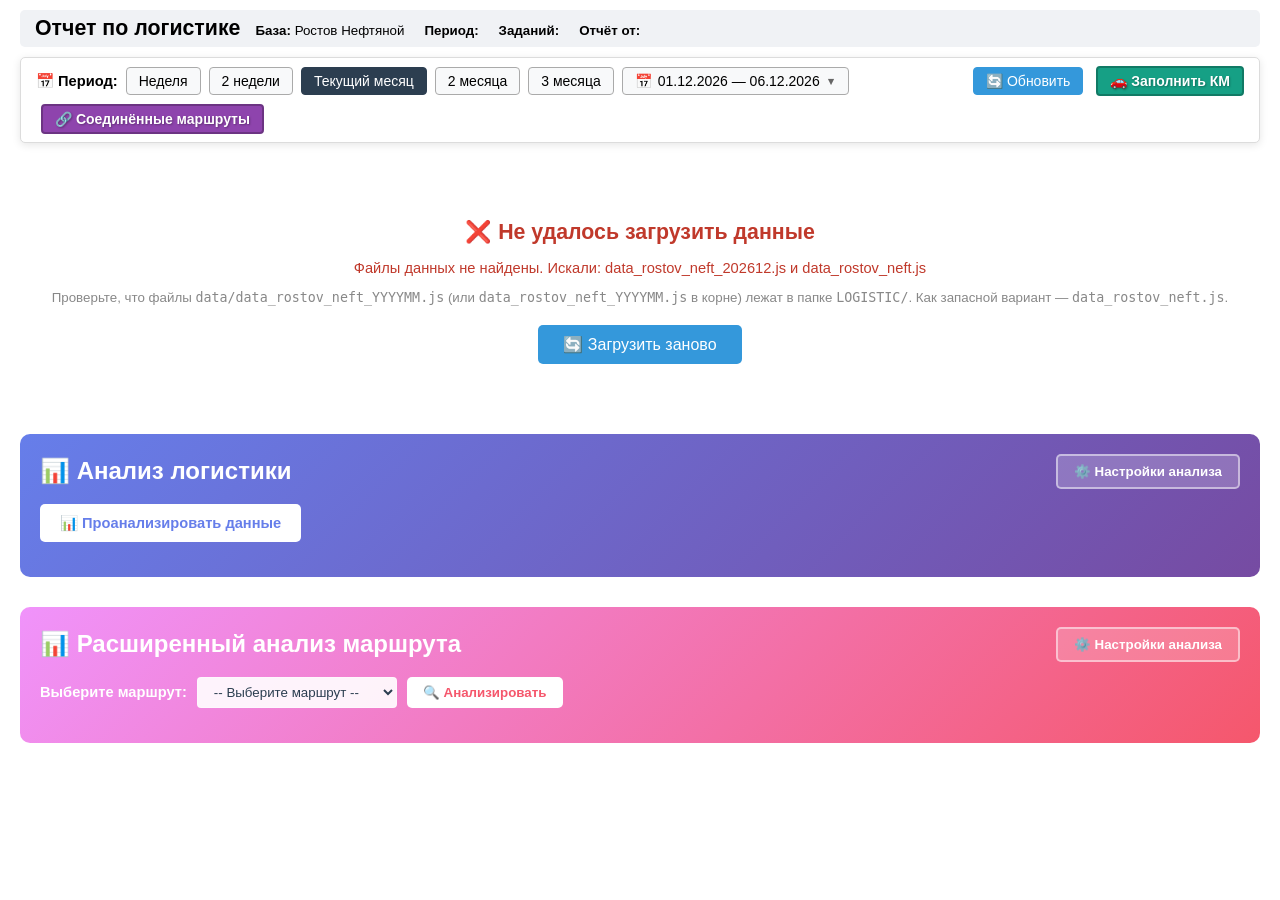
==== commit 99c2ea35: "task snapshot 5a696471-86b2-48c9-8b80-f0271829e641" ====
--- a/public/logist_report.html
+++ b/public/logist_report.html
@@ -2278,7 +2278,6 @@
         header.className = 'route-header';
         header.setAttribute('onclick', 'toggleRoute(\'' + routeId + '\')');
         header.style.display = 'flex';
-        header.style.display = 'flex';
         header.style.justifyContent = 'space-between';
         header.style.alignItems = 'center';
         
@@ -4941,12 +4940,6 @@
             html += '<line x1="' + marginLeft + '" y1="' + y + '" x2="' + (chartWidth - marginRight) + '" y2="' + y + '" stroke="#e0e0e0" stroke-width="1" stroke-dasharray="2,2"/>';
         }
         
-        // Столбцы и подписи оси X
-        sortedMonths.forEach(function(monthKey, idx) {
-            var monthData = allData.monthlyData[monthKey];
-            var monthNum = parseInt(monthKey.split('-')[1]) - 1;
-            var monthName = ['Янв', 'Фев', 'Мар', 'Апр', 'Май', 'Июн', 'Июл', 'Авг', 'Сен', 'Окт', 'Ноя', 'Дек'][monthNum];
-            var barHeight = maxRevenue > 0 ? (monthData.revenue / maxRevenue * plotHeight) : 0;
         // График 1: Сравнение оборота 2025 vs 2026
         var allRevenues = [];
         for (var m = 1; m <= 12; m++) {
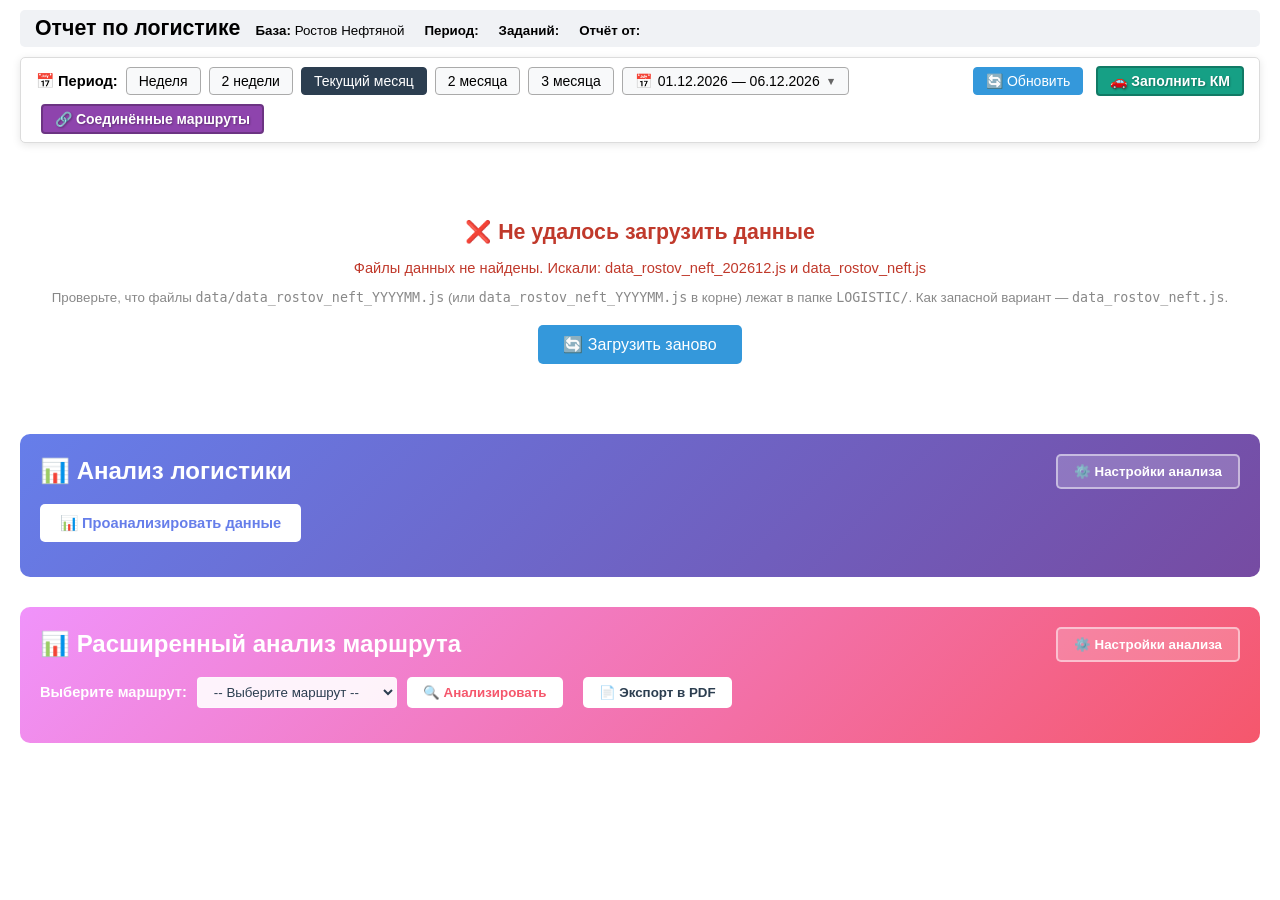
==== commit f2b7dc30: "task snapshot f42feb5e-d011-4de0-b31d-92e003dcec56" ====
--- a/public/logist_report.html
+++ b/public/logist_report.html
@@ -341,6 +341,9 @@
             </select>
             <button id="btnRouteAnalyze" onclick="runRouteDetailedAnalysis()" style="padding: 8px 16px; background: #ffffff; color: #f5576c; border: none; border-radius: 5px; font-weight: bold; cursor: pointer; font-size: 10pt;">
                 🔍 Анализировать
+            </button>
+            <button id="btnExportPDF" onclick="exportAnalysisToPDF()" style="padding: 8px 16px; background: #ffffff; color: #2c3e50; border: none; border-radius: 5px; font-weight: bold; cursor: pointer; font-size: 10pt; margin-left: 10px;">
+                📄 Экспорт в PDF
             </button>
             <span id="routeAnalysisStatus" style="margin-left: 15px; font-size: 10pt;"></span>
         </div>
@@ -2704,6 +2707,7 @@
             '<input type="checkbox" class="chk-recalc" title="Показать Пересчитать" onchange="toggleRecalcBtn(this)">' +
             '<button class="recalc-btn" type="button" onclick="startCalc(\'connected_' + safeId + '\', true)">🔄 Пересчитать</button>' +
             '<button class="open-costs-btn" onclick="openModal(\'connected_' + safeId + '\')">💰 Настроить стоимости</button>' +
+            '<button class="open-costs-btn" style="background:#3498db;" onclick="analyzeConnectedRoute(\'connected_' + safeId + '\')">📊 Анализ</button>' +
             '<label>Километры (норма):</label>' +
             '<input type="text" class="route-km-input" data-route="connected_' + escapeAttr(cr.id) + '" value="">' +
             '<span class="route-km-avg" data-route="connected_' + escapeAttr(cr.id) + '" title="Среднее по всем расчётам">≈ —</span>';
@@ -2863,6 +2867,9 @@
             // Создаём новую строку
             var newRow = firstRow.cloneNode(true);
             
+            // Удаляем класс text-danger если он был у исходной строки
+            newRow.classList.remove('text-danger');
+            
             newRow.setAttribute('data-original-sum', totalSum);
             newRow.setAttribute('data-clients-count', totalClients);
             newRow.setAttribute('data-clients', allClients.join('|'));
@@ -2872,6 +2879,16 @@
             newRow.setAttribute('data-base-cost', totalRouteCost); // Сохраняем стоимость маршрута
             newRow.setAttribute('data-client-cost', totalClientCost); // Сохраняем клиентские расходы
             
+            // Собираем адреса клиентов для расчёта КМ объединённого маршрута
+            var allAddresses = [];
+            group.rows.forEach(function(row) {
+                var addresses = row.getAttribute('data-clients-addresses') || '';
+                if (addresses) {
+                    allAddresses = allAddresses.concat(addresses.split('||').filter(Boolean));
+                }
+            });
+            newRow.setAttribute('data-clients-addresses', allAddresses.join('||'));
+            
             // Обновляем все числовые ячейки
             var sumCell = newRow.querySelector('td[data-col-key="sum-route"]');
             if (sumCell) sumCell.textContent = fmt(totalSum);
@@ -2896,6 +2913,11 @@
             
             var dohodCell = newRow.querySelector('td[data-col-key="dohod"]');
             if (dohodCell) dohodCell.textContent = fmt(totalDohod);
+            
+            // Добавляем класс text-danger только если объединённая строка убыточна
+            if (totalDohod < 0) {
+                newRow.classList.add('text-danger');
+            }
             
             var returnsCell = newRow.querySelector('td[data-col-key="returns"]');
             if (returnsCell) {
@@ -5228,6 +5250,99 @@
     }, 1000);
 });
 
+// ============================================================
+// === НОВОЕ: АНАЛИЗ ОБЪЕДИНЁННЫХ МАРШРУТОВ ===
+// ============================================================
+
+function analyzeConnectedRoute(connectedRouteName) {
+    // Находим аккордеон объединённого маршрута
+    var acc = document.querySelector('.connected-accordion');
+    if (!acc) {
+        alert('Объединённый маршрут не найден');
+        return;
+    }
+    
+    // Выбираем маршрут в выпадающем списке анализа
+    var select = document.getElementById('routeAnalysisSelect');
+    if (!select) {
+        alert('Список маршрутов для анализа не найден');
+        return;
+    }
+    
+    // Устанавливаем выбранный маршрут
+    select.value = connectedRouteName;
+    
+    // Прокручиваем к блоку анализа
+    var analysisSection = document.getElementById('routeDetailedAnalysisSection');
+    if (analysisSection) {
+        analysisSection.scrollIntoView({ behavior: 'smooth', block: 'start' });
+    }
+    
+    // Запускаем анализ
+    runRouteDetailedAnalysis();
+}
+
+// ============================================================
+// === НОВОЕ: ЭКСПОРТ АНАЛИЗА В PDF ===
+// ============================================================
+
+function exportAnalysisToPDF() {
+    var resultEl = document.getElementById('routeAnalysisResult');
+    if (!resultEl || resultEl.style.display === 'none') {
+        alert('Сначала выполните анализ маршрута');
+        return;
+    }
+    
+    var routeName = document.getElementById('routeAnalysisSelect').value;
+    if (!routeName) {
+        alert('Выберите маршрут для анализа');
+        return;
+    }
+    
+    // Создаём новое окно для печати
+    var printWindow = window.open('', '_blank');
+    
+    // Получаем содержимое анализа
+    var content = resultEl.innerHTML;
+    
+    // Формируем HTML для печати
+    var html = '<!DOCTYPE html>';
+    html += '<html lang="ru">';
+    html += '<head>';
+    html += '<meta charset="UTF-8">';
+    html += '<title>Анализ маршрута: ' + routeName + '</title>';
+    html += '<style>';
+    html += 'body { font-family: Arial, sans-serif; padding: 20px; color: #1a1a1a; }';
+    html += 'h3, h4, h5 { color: #2c3e50; }';
+    html += 'table { width: 100%; border-collapse: collapse; margin: 15px 0; }';
+    html += 'th, td { border: 1px solid #ddd; padding: 8px; text-align: left; }';
+    html += 'th { background-color: #2c3e50; color: white; }';
+    html += 'tr:nth-child(even) { background-color: #f8f9fa; }';
+    html += '.metric-box { background: #f8f9fa; padding: 15px; border-radius: 8px; margin: 10px 0; border-left: 4px solid #3498db; }';
+    html += '.metric-label { font-size: 11px; color: #5a5a5a; text-transform: uppercase; margin-bottom: 6px; }';
+    html += '.metric-value { font-size: 18px; font-weight: 700; color: #1a1a1a; }';
+    html += 'svg { max-width: 100%; height: auto; }';
+    html += '@media print { body { padding: 0; } }';
+    html += '</style>';
+    html += '</head>';
+    html += '<body>';
+    html += '<h2>Анализ маршрута: ' + routeName + '</h2>';
+    html += '<p>Дата формирования: ' + new Date().toLocaleString('ru-RU') + '</p>';
+    html += '<hr>';
+    html += content;
+    html += '</body>';
+    html += '</html>';
+    
+    printWindow.document.write(html);
+    printWindow.document.close();
+    
+    // Ждём загрузки и вызываем печать
+    printWindow.onload = function() {
+        printWindow.focus();
+        printWindow.print();
+    };
+}
+
 </script>
 </body>
 </html>
